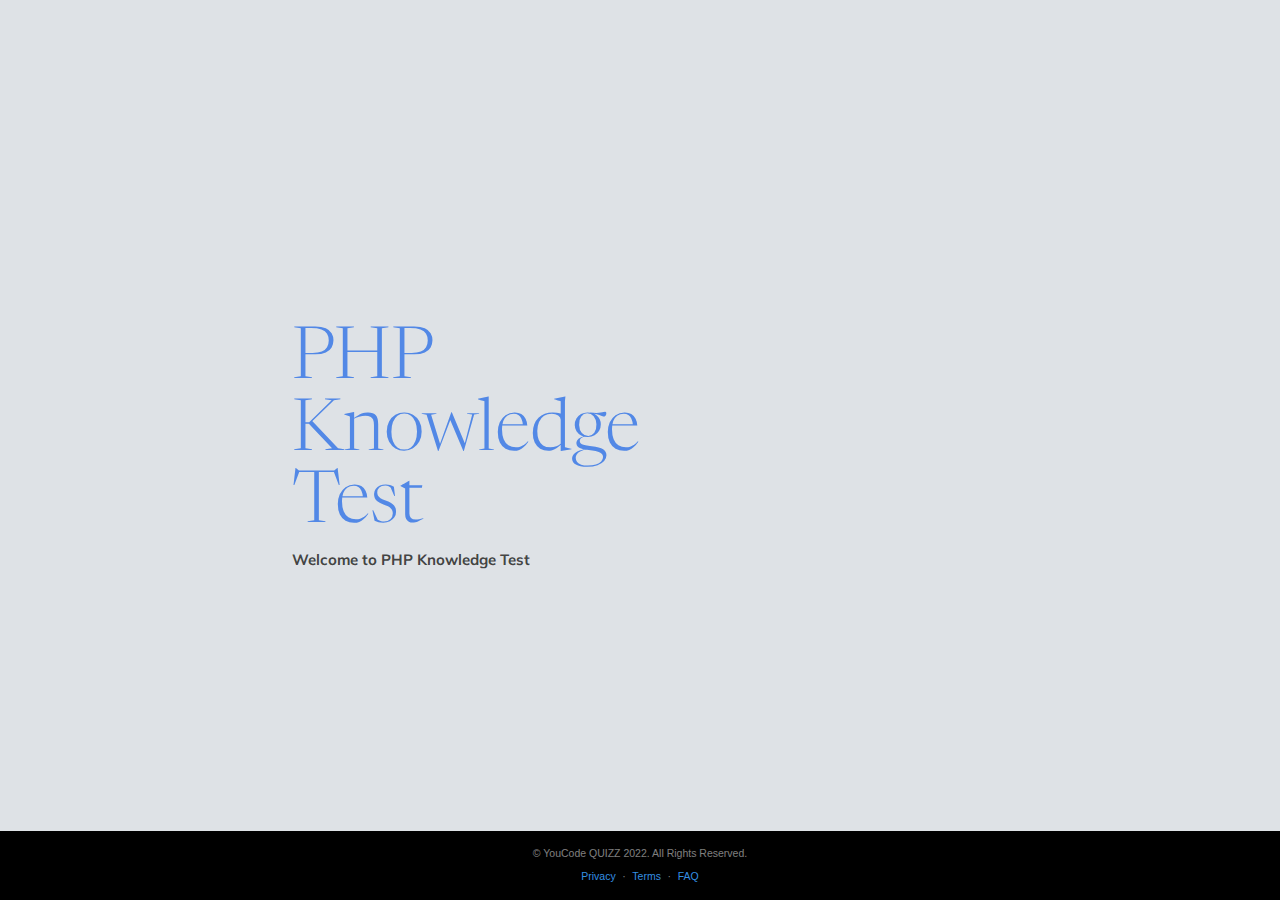
==== index.html @ 2b97332b "Starter Code" ====
<!DOCTYPE html>
<html lang="en">
    <head>
        <meta charset="utf-8" />
        <meta name="viewport" content="width=device-width, initial-scale=1, shrink-to-fit=no" />
        <meta name="description" content="" />
        <meta name="author" content="" />
        <title>PHP | TEST</title>
    <!-- ================== BEGIN core-css ================== -->
    <link href="https://fonts.googleapis.com/css2?family=Newsreader:ital,wght@0,600;1,600&amp;display=swap" rel="stylesheet" />
    <link href="https://fonts.googleapis.com/css2?family=Mulish:ital,wght@0,300;0,500;0,600;0,700;1,300;1,500;1,600;1,700&amp;display=swap" rel="stylesheet" />
    <link href="https://cdn.jsdelivr.net/npm/bootstrap@5.2.2/dist/css/bootstrap.min.css" rel="stylesheet" integrity="sha384-Zenh87qX5JnK2Jl0vWa8Ck2rdkQ2Bzep5IDxbcnCeuOxjzrPF/et3URy9Bv1WTRi" crossorigin="anonymous">
    <link href="assets/css/default/app.min.css" rel="stylesheet" />
    <link rel="stylesheet" href="https://cdn.jsdelivr.net/npm/bootstrap-icons@1.5.0/font/bootstrap-icons.css"/>
    <link href="assets/css/style.css" rel="stylesheet" />
    <!-- ================== END core-css ================== -->
  </head>
  <body id="landing-body">    
        <!--header-->
        <section id="landing-section">
            <div class="container px-5">
                <div class="row gx-5 align-items-center">
                    <div class="col-lg-6">
                        <!-- youcode text-->
                        <div class="mb-5 mb-lg-0 text-center text-lg-start">
                            <h1 class="display-2 lh-1" style="color: rgb(82, 136, 230); margin-top: 5rem;">PHP Knowledge Test</h1>
                            <p class="lead fw-bolder fs-5" style="color: rgba(40, 40, 38, 0.872);">Welcome to PHP Knowledge Test</p>
                        </div>
                    </div>
                    <div class="col-lg-6">
                    </div>
                </div>
            </div>
        </section>
        <!-- Footer-->
        <footer class="bg-black text-center py-3" id="landing-footer">
            <div class="container">
                <div class="text-white-50 small">
                    <div class="mb-2">&copy; YouCode QUIZZ 2022. All Rights Reserved.</div>
                    <a href="#" class="foot-item">Privacy</a>
                    <span class="mx-1">&middot;</span>
                    <a href="#" class="foot-item">Terms</a>
                    <span class="mx-1">&middot;</span>
                    <a href="#" class="foot-item">FAQ</a>
                </div>
            </div>
        </footer>
    </body>
    <!-- ================== BEGIN core-js ================== -->
    <!-- JavaScript Bundle with Popper -->
    <script src="https://cdn.jsdelivr.net/npm/bootstrap@5.2.2/dist/js/bootstrap.bundle.min.js" integrity="sha384-OERcA2EqjJCMA+/3y+gxIOqMEjwtxJY7qPCqsdltbNJuaOe923+mo//f6V8Qbsw3" crossorigin="anonymous"></script>
    <!-- ================== END core-js ================== -->
</html>
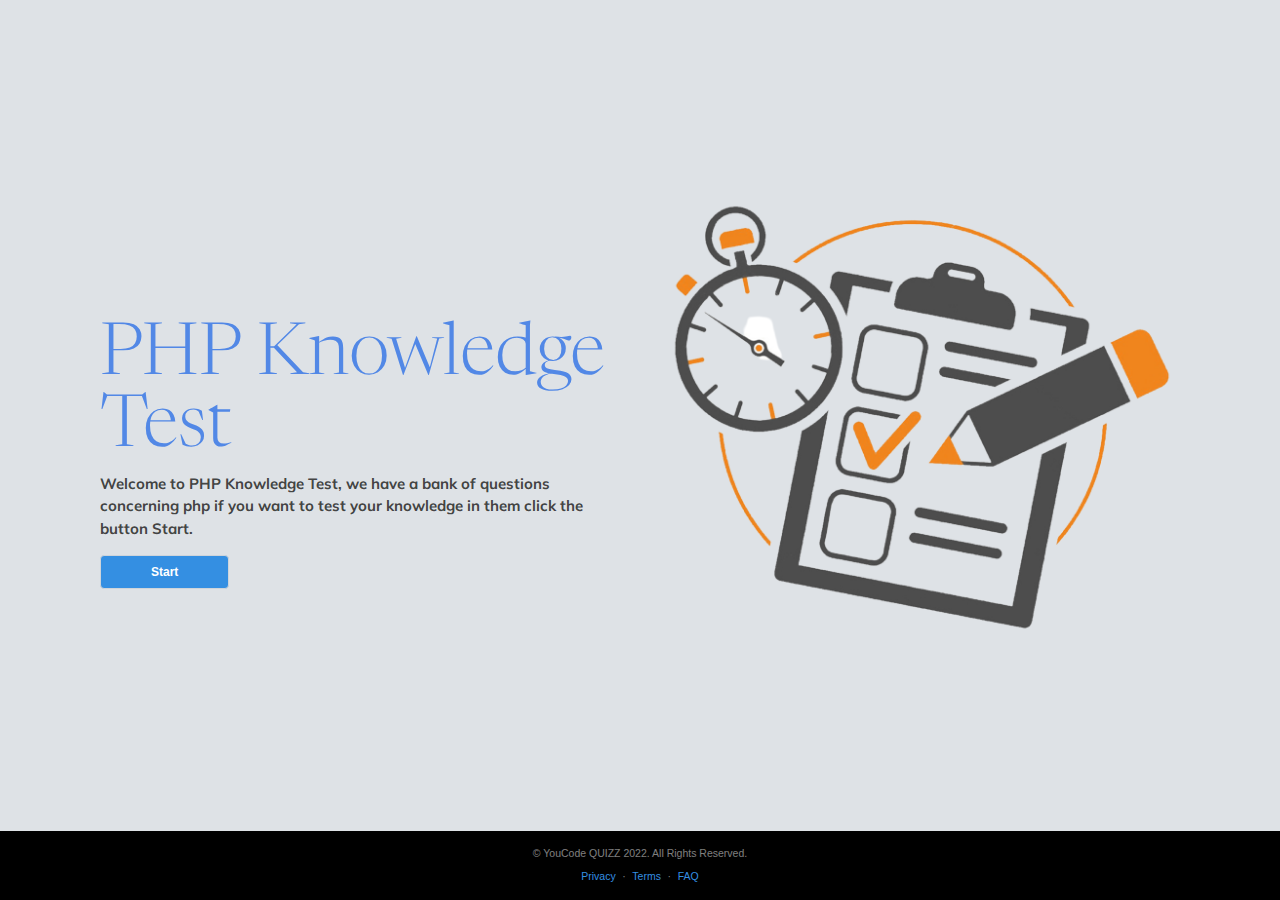
==== commit bab088c8: "index page completed" ====
--- a/index.html
+++ b/index.html
@@ -24,10 +24,14 @@
                         <!-- youcode text-->
                         <div class="mb-5 mb-lg-0 text-center text-lg-start">
                             <h1 class="display-2 lh-1" style="color: rgb(82, 136, 230); margin-top: 5rem;">PHP Knowledge Test</h1>
-                            <p class="lead fw-bolder fs-5" style="color: rgba(40, 40, 38, 0.872);">Welcome to PHP Knowledge Test</p>
+                            <p class="lead fw-bolder fs-5" style="color: rgba(40, 40, 38, 0.872);">Welcome to PHP Knowledge Test, we have a bank of questions concerning php if you want to test your knowledge in them click the button Start.</p>
+                            <button type="button" class="btn btn-primary border rounded w-25">Start</button>
                         </div>
                     </div>
                     <div class="col-lg-6">
+                        <div class="landing-img">
+                            <img class="img-fluid" src="./assets/img/test.png" alt="">
+                        </div>
                     </div>
                 </div>
             </div>
--- a/assets/css/style.css
+++ b/assets/css/style.css
@@ -27,6 +27,12 @@
   font-family: "Mulish";
 }
 
+.landing-img {
+  display: flex;
+  align-items: center;
+  justify-content: center;
+}
+
 .foot-item {
   text-decoration: none;
 }
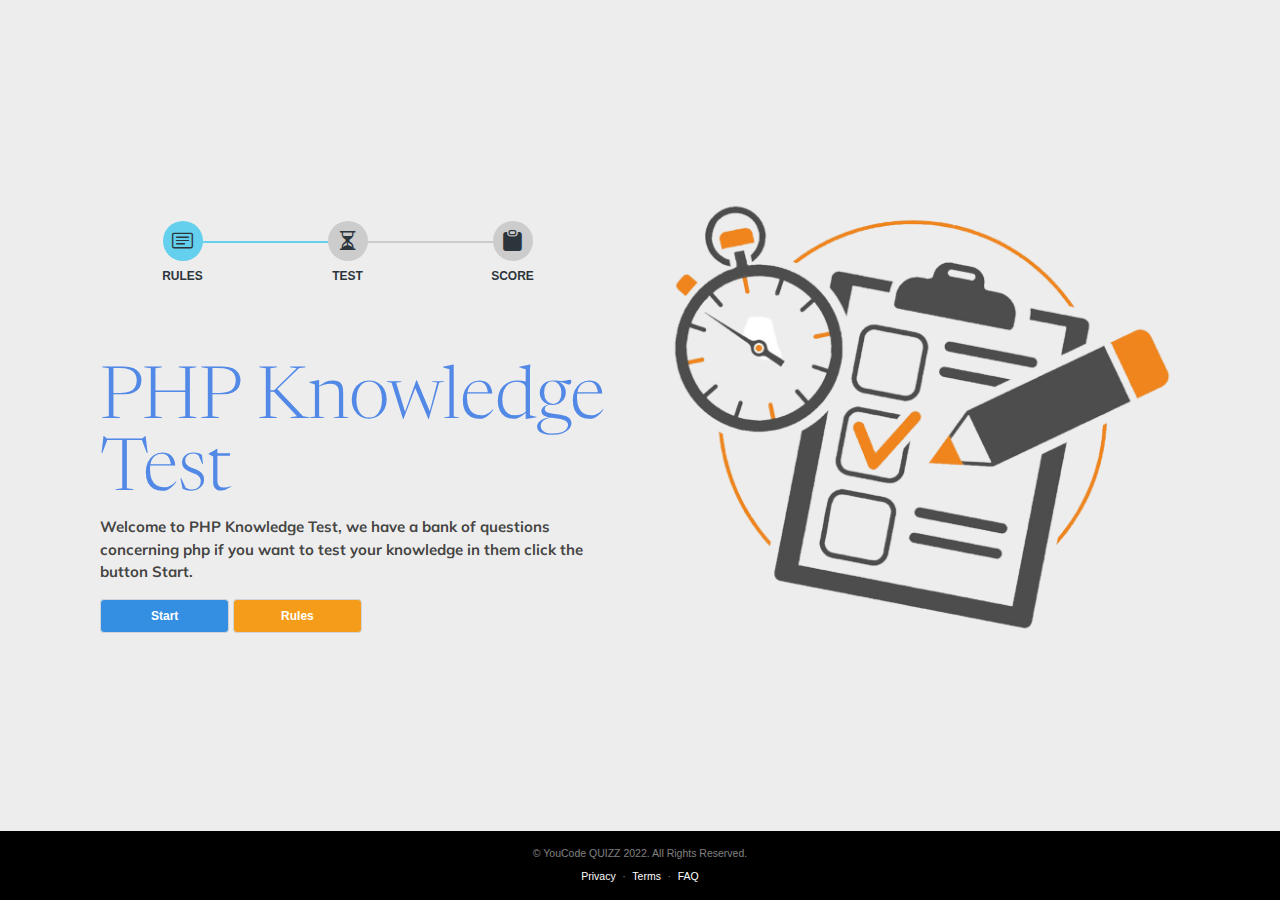
==== commit 8ebaf22c: "added a function to shuffle the questions array and added a score points and a progress bar plus the" ====
--- a/index.html
+++ b/index.html
@@ -10,9 +10,9 @@
     <link href="https://fonts.googleapis.com/css2?family=Newsreader:ital,wght@0,600;1,600&amp;display=swap" rel="stylesheet" />
     <link href="https://fonts.googleapis.com/css2?family=Mulish:ital,wght@0,300;0,500;0,600;0,700;1,300;1,500;1,600;1,700&amp;display=swap" rel="stylesheet" />
     <link href="https://cdn.jsdelivr.net/npm/bootstrap@5.2.2/dist/css/bootstrap.min.css" rel="stylesheet" integrity="sha384-Zenh87qX5JnK2Jl0vWa8Ck2rdkQ2Bzep5IDxbcnCeuOxjzrPF/et3URy9Bv1WTRi" crossorigin="anonymous">
-    <link href="assets/css/default/app.min.css" rel="stylesheet" />
+    <link href="assets/sass/default/app.min.css" rel="stylesheet" />
     <link rel="stylesheet" href="https://cdn.jsdelivr.net/npm/bootstrap-icons@1.5.0/font/bootstrap-icons.css"/>
-    <link href="assets/css/style.css" rel="stylesheet" />
+    <link href="assets/sass/style.css" rel="stylesheet" />
     <!-- ================== END core-css ================== -->
   </head>
   <body id="landing-body">    
@@ -23,9 +23,24 @@
                     <div class="col-lg-6">
                         <!-- youcode text-->
                         <div class="mb-5 mb-lg-0 text-center text-lg-start">
+                            <div class="stepper-wrapper me-4 mt-4">
+                                <div class="stepper-item completed active">
+                                  <div class="step-counter"><i class="bi bi-card-text fs-3"></i></div>
+                                  <div class="step-name">RULES</div>
+                                </div>
+                                <div class="stepper-item active">
+                                  <div class="step-counter"><i class="bi bi-hourglass-split fs-3"></i></div>
+                                  <div class="step-name">TEST</div>
+                                </div>
+                                <div class="stepper-item active">
+                                  <div class="step-counter"><i class="bi bi-clipboard-fill fs-3"></i></div>
+                                  <div class="step-name">SCORE</div>
+                                </div>
+                              </div>
                             <h1 class="display-2 lh-1" style="color: rgb(82, 136, 230); margin-top: 5rem;">PHP Knowledge Test</h1>
                             <p class="lead fw-bolder fs-5" style="color: rgba(40, 40, 38, 0.872);">Welcome to PHP Knowledge Test, we have a bank of questions concerning php if you want to test your knowledge in them click the button Start.</p>
-                            <button type="button" class="btn btn-primary border rounded w-25">Start</button>
+                            <a href="./quizz.html" class="btn btn-primary border rounded w-25">Start</a>
+                            <button class="btn btn-warning border rounded w-25" data-bs-toggle="modal" data-bs-target="#modal-rules">Rules</button>
                         </div>
                     </div>
                     <div class="col-lg-6">
@@ -49,6 +64,26 @@
                 </div>
             </div>
         </footer>
+        <!-- RULES MODAL -->
+<div class="modal fade" id="modal-rules">
+    <div class="modal-dialog">
+        <div class="modal-content" style="background-color: #f1f2f3;">
+                <div class="modal-header d-flex justify-content-center" style="background-color: #f1f2f3; border: none;"></div>
+                <h1 class="text-center fw-bold">RULES</h1>
+                <div class="modal-body" id="view-body" style="background-color: #f1f2f3;">
+                    <p>- The contestant have to answer 10 Questions in PHP.</p>
+                    <p>- Each question has a time limit of 30 seconds before passing to the next one</p>
+                    <p>- With each correct question you get points.</p>
+                    <p>- Good Luck 😁😁</p>
+                </div>
+                <div class="modal-footer" style="background-color: #f1f2f3; border: none">
+                    <button type="button" class="btn btn-primary border rounded" data-bs-dismiss="modal">
+                        OK
+                    </button>
+        </div>
+    </div>
+</div>
+</div>
     </body>
     <!-- ================== BEGIN core-js ================== -->
     <!-- JavaScript Bundle with Popper -->
--- a/assets/sass/default/app.min.css
+++ b/assets/sass/default/app.min.css
@@ -0,0 +1,45323 @@
+@charset "UTF-8"; /*!
+ * Bootstrap v5.1.3 (https://getbootstrap.com/)
+ * Copyright 2011-2021 The Bootstrap Authors
+ * Copyright 2011-2021 Twitter, Inc.
+ * Licensed under MIT (https://github.com/twbs/bootstrap/blob/main/LICENSE)
+ */
+:root {
+  --bs-default: #e9ecef;
+  --bs-primary: #348fe2;
+  --bs-secondary: #6c757d;
+  --bs-success: #00acac;
+  --bs-info: #49b6d6;
+  --bs-warning: #f59c1a;
+  --bs-danger: #ff5b57;
+  --bs-light: #f2f3f4;
+  --bs-dark: #2d353c;
+  --bs-inverse: #2d353c;
+  --bs-blue: #348fe2;
+  --bs-indigo: #8753de;
+  --bs-purple: #727cb6;
+  --bs-pink: #fb5597;
+  --bs-red: #ff5b57;
+  --bs-orange: #f59c1a;
+  --bs-yellow: #ffd900;
+  --bs-green: #32a932;
+  --bs-teal: #00acac;
+  --bs-lime: #90ca4b;
+  --bs-cyan: #49b6d6;
+  --bs-white: #ffffff;
+  --bs-gray: #6c757d;
+  --bs-gray-dark: #2d353c;
+  --bs-muted: #adb5bd;
+  --bs-black: #000000;
+  --bs-gray-100: #f8f9fa;
+  --bs-gray-200: #e9ecef;
+  --bs-gray-300: #dee2e6;
+  --bs-gray-400: #ced4da;
+  --bs-gray-500: #adb5bd;
+  --bs-gray-600: #6c757d;
+  --bs-gray-700: #495057;
+  --bs-gray-800: #2d353c;
+  --bs-gray-900: #20252a;
+  --bs-default-rgb: 233, 236, 239;
+  --bs-primary-rgb: 52, 143, 226;
+  --bs-secondary-rgb: 108, 117, 125;
+  --bs-success-rgb: 0, 172, 172;
+  --bs-info-rgb: 73, 182, 214;
+  --bs-warning-rgb: 245, 156, 26;
+  --bs-danger-rgb: 255, 91, 87;
+  --bs-light-rgb: 242, 243, 244;
+  --bs-dark-rgb: 45, 53, 60;
+  --bs-inverse-rgb: 45, 53, 60;
+  --bs-blue-rgb: 52, 143, 226;
+  --bs-indigo-rgb: 135, 83, 222;
+  --bs-purple-rgb: 114, 124, 182;
+  --bs-pink-rgb: 251, 85, 151;
+  --bs-red-rgb: 255, 91, 87;
+  --bs-orange-rgb: 245, 156, 26;
+  --bs-yellow-rgb: 255, 217, 0;
+  --bs-green-rgb: 50, 169, 50;
+  --bs-teal-rgb: 0, 172, 172;
+  --bs-lime-rgb: 144, 202, 75;
+  --bs-cyan-rgb: 73, 182, 214;
+  --bs-white-rgb: 255, 255, 255;
+  --bs-gray-rgb: 108, 117, 125;
+  --bs-gray-dark-rgb: 45, 53, 60;
+  --bs-muted-rgb: 173, 181, 189;
+  --bs-black-rgb: 0, 0, 0;
+  --bs-gray-100-rgb: 248, 249, 250;
+  --bs-gray-200-rgb: 233, 236, 239;
+  --bs-gray-300-rgb: 222, 226, 230;
+  --bs-gray-400-rgb: 206, 212, 218;
+  --bs-gray-500-rgb: 173, 181, 189;
+  --bs-gray-600-rgb: 108, 117, 125;
+  --bs-gray-700-rgb: 73, 80, 87;
+  --bs-gray-800-rgb: 45, 53, 60;
+  --bs-gray-900-rgb: 32, 37, 42;
+  --bs-white-rgb: 255, 255, 255;
+  --bs-black-rgb: 0, 0, 0;
+  --bs-body-color-rgb: 45, 53, 60;
+  --bs-body-bg-rgb: 222, 226, 230;
+  --bs-font-sans-serif: system-ui, -apple-system, "Segoe UI", Roboto,
+    "Helvetica Neue", Arial, "Noto Sans", "Liberation Sans", sans-serif,
+    "Apple Color Emoji", "Segoe UI Emoji", "Segoe UI Symbol", "Noto Color Emoji";
+  --bs-font-monospace: SFMono-Regular, Menlo, Monaco, Consolas,
+    "Liberation Mono", "Courier New", monospace;
+  --bs-gradient: linear-gradient(
+    180deg,
+    rgba(255, 255, 255, 0.15),
+    rgba(255, 255, 255, 0)
+  );
+  --bs-body-font-family: Open Sans, sans-serif;
+  --bs-body-font-size: 0.75rem;
+  --bs-body-font-weight: 400;
+  --bs-body-line-height: 1.5;
+  --bs-body-color: #2d353c;
+  --bs-body-bg: #dee2e6;
+}
+*,
+::after,
+::before {
+  box-sizing: border-box;
+}
+@media (prefers-reduced-motion: no-preference) {
+  :root {
+    scroll-behavior: smooth;
+  }
+}
+body {
+  margin: 0;
+  font-family: var(--bs-body-font-family);
+  font-size: var(--bs-body-font-size);
+  font-weight: var(--bs-body-font-weight);
+  line-height: var(--bs-body-line-height);
+  color: var(--bs-body-color);
+  text-align: var(--bs-body-text-align);
+  background-color: var(--bs-body-bg);
+  -webkit-text-size-adjust: 100%;
+  -webkit-tap-highlight-color: transparent;
+}
+hr {
+  margin: 0.9375rem 0;
+  color: #adb5bd;
+  background-color: currentColor;
+  border: 0;
+  opacity: 0.4;
+}
+hr:not([size]) {
+  height: 1px;
+}
+.h1,
+.h2,
+.h3,
+.h4,
+.h5,
+.h6,
+h1,
+h2,
+h3,
+h4,
+h5,
+h6 {
+  margin-top: 0;
+  margin-bottom: 0.46875rem;
+  font-weight: 600;
+  line-height: 1.2;
+}
+.h1,
+h1 {
+  font-size: calc(1.3125rem + 0.75vw);
+}
+@media (min-width: 1200px) {
+  .h1,
+  h1 {
+    font-size: 1.875rem;
+  }
+}
+.h2,
+h2 {
+  font-size: calc(1.275rem + 0.3vw);
+}
+@media (min-width: 1200px) {
+  .h2,
+  h2 {
+    font-size: 1.5rem;
+  }
+}
+.h3,
+h3 {
+  font-size: calc(1.25625rem + 0.075vw);
+}
+@media (min-width: 1200px) {
+  .h3,
+  h3 {
+    font-size: 1.3125rem;
+  }
+}
+.h4,
+h4 {
+  font-size: 1.125rem;
+}
+.h5,
+h5 {
+  font-size: 0.9375rem;
+}
+.h6,
+h6 {
+  font-size: 0.75rem;
+}
+p {
+  margin-top: 0;
+  margin-bottom: 0.9375rem;
+}
+abbr[data-bs-original-title],
+abbr[title] {
+  -webkit-text-decoration: underline dotted;
+  text-decoration: underline dotted;
+  cursor: help;
+  -webkit-text-decoration-skip-ink: none;
+  text-decoration-skip-ink: none;
+}
+address {
+  margin-bottom: 1rem;
+  font-style: normal;
+  line-height: inherit;
+}
+ol,
+ul {
+  padding-left: 2rem;
+}
+dl,
+ol,
+ul {
+  margin-top: 0;
+  margin-bottom: 1rem;
+}
+ol ol,
+ol ul,
+ul ol,
+ul ul {
+  margin-bottom: 0;
+}
+dt {
+  font-weight: 600;
+}
+dd {
+  margin-bottom: 0.5rem;
+  margin-left: 0;
+}
+blockquote {
+  margin: 0 0 1rem;
+}
+b,
+strong {
+  font-weight: 700;
+}
+.small,
+small {
+  font-size: 0.875em;
+}
+.mark,
+mark {
+  padding: 0.2em;
+  background-color: #fcf8e3;
+}
+sub,
+sup {
+  position: relative;
+  font-size: 0.75em;
+  line-height: 0;
+  vertical-align: baseline;
+}
+sub {
+  bottom: -0.25em;
+}
+sup {
+  top: -0.5em;
+}
+a {
+  color: #348fe2;
+  text-decoration: underline;
+}
+a:hover {
+  color: #2a72b5;
+}
+a:not([href]):not([class]),
+a:not([href]):not([class]):hover {
+  color: inherit;
+  text-decoration: none;
+}
+code,
+kbd,
+pre,
+samp {
+  font-family: var(--bs-font-monospace);
+  font-size: 1em;
+  direction: ltr;
+  unicode-bidi: bidi-override;
+}
+pre {
+  display: block;
+  margin-top: 0;
+  margin-bottom: 1rem;
+  overflow: auto;
+  font-size: 90%;
+}
+pre code {
+  font-size: inherit;
+  color: inherit;
+  word-break: normal;
+}
+code {
+  font-size: 90%;
+  color: #f90a69;
+  word-wrap: break-word;
+}
+a > code {
+  color: inherit;
+}
+kbd {
+  padding: 0.2rem 0.4rem;
+  font-size: 90%;
+  color: #fff;
+  background-color: #20252a;
+  border-radius: 3px;
+}
+kbd kbd {
+  padding: 0;
+  font-size: 1em;
+  font-weight: 600;
+}
+figure {
+  margin: 0 0 1rem;
+}
+img,
+svg {
+  vertical-align: middle;
+}
+table {
+  caption-side: bottom;
+  border-collapse: collapse;
+}
+caption {
+  padding-top: 0.5rem;
+  padding-bottom: 0.5rem;
+  color: #adb5bd;
+  text-align: left;
+}
+th {
+  text-align: inherit;
+  text-align: -webkit-match-parent;
+}
+tbody,
+td,
+tfoot,
+th,
+thead,
+tr {
+  border-color: inherit;
+  border-style: solid;
+  border-width: 0;
+}
+label {
+  display: inline-block;
+}
+button {
+  border-radius: 0;
+}
+button:focus:not(:focus-visible) {
+  outline: 0;
+}
+button,
+input,
+optgroup,
+select,
+textarea {
+  margin: 0;
+  font-family: inherit;
+  font-size: inherit;
+  line-height: inherit;
+}
+button,
+select {
+  text-transform: none;
+}
+[role="button"] {
+  cursor: pointer;
+}
+select {
+  word-wrap: normal;
+}
+select:disabled {
+  opacity: 1;
+}
+[list]::-webkit-calendar-picker-indicator {
+  display: none;
+}
+[type="button"],
+[type="reset"],
+[type="submit"],
+button {
+  -webkit-appearance: button;
+}
+[type="button"]:not(:disabled),
+[type="reset"]:not(:disabled),
+[type="submit"]:not(:disabled),
+button:not(:disabled) {
+  cursor: pointer;
+}
+::-moz-focus-inner {
+  padding: 0;
+  border-style: none;
+}
+textarea {
+  resize: vertical;
+}
+fieldset {
+  min-width: 0;
+  padding: 0;
+  margin: 0;
+  border: 0;
+}
+legend {
+  float: left;
+  width: 100%;
+  padding: 0;
+  margin-bottom: 0.5rem;
+  font-size: calc(1.275rem + 0.3vw);
+  line-height: inherit;
+}
+@media (min-width: 1200px) {
+  legend {
+    font-size: 1.5rem;
+  }
+}
+legend + * {
+  clear: left;
+}
+::-webkit-datetime-edit-day-field,
+::-webkit-datetime-edit-fields-wrapper,
+::-webkit-datetime-edit-hour-field,
+::-webkit-datetime-edit-minute,
+::-webkit-datetime-edit-month-field,
+::-webkit-datetime-edit-text,
+::-webkit-datetime-edit-year-field {
+  padding: 0;
+}
+::-webkit-inner-spin-button {
+  height: auto;
+}
+[type="search"] {
+  outline-offset: -2px;
+  -webkit-appearance: textfield;
+}
+::-webkit-search-decoration {
+  -webkit-appearance: none;
+}
+::-webkit-color-swatch-wrapper {
+  padding: 0;
+}
+::-webkit-file-upload-button {
+  font: inherit;
+}
+::file-selector-button {
+  font: inherit;
+}
+::-webkit-file-upload-button {
+  font: inherit;
+  -webkit-appearance: button;
+}
+output {
+  display: inline-block;
+}
+iframe {
+  border: 0;
+}
+summary {
+  display: list-item;
+  cursor: pointer;
+}
+progress {
+  vertical-align: baseline;
+}
+[hidden] {
+  display: none !important;
+}
+.lead {
+  font-size: 0.9375rem;
+  font-weight: 300;
+}
+.display-1 {
+  font-size: calc(1.625rem + 4.5vw);
+  font-weight: 300;
+  line-height: 1.2;
+}
+@media (min-width: 1200px) {
+  .display-1 {
+    font-size: 5rem;
+  }
+}
+.display-2 {
+  font-size: calc(1.575rem + 3.9vw);
+  font-weight: 300;
+  line-height: 1.2;
+}
+@media (min-width: 1200px) {
+  .display-2 {
+    font-size: 4.5rem;
+  }
+}
+.display-3 {
+  font-size: calc(1.525rem + 3.3vw);
+  font-weight: 300;
+  line-height: 1.2;
+}
+@media (min-width: 1200px) {
+  .display-3 {
+    font-size: 4rem;
+  }
+}
+.display-4 {
+  font-size: calc(1.475rem + 2.7vw);
+  font-weight: 300;
+  line-height: 1.2;
+}
+@media (min-width: 1200px) {
+  .display-4 {
+    font-size: 3.5rem;
+  }
+}
+.display-5 {
+  font-size: calc(1.425rem + 2.1vw);
+  font-weight: 300;
+  line-height: 1.2;
+}
+@media (min-width: 1200px) {
+  .display-5 {
+    font-size: 3rem;
+  }
+}
+.display-6 {
+  font-size: calc(1.375rem + 1.5vw);
+  font-weight: 300;
+  line-height: 1.2;
+}
+@media (min-width: 1200px) {
+  .display-6 {
+    font-size: 2.5rem;
+  }
+}
+.list-unstyled {
+  padding-left: 0;
+  list-style: none;
+}
+.list-inline {
+  padding-left: 0;
+  list-style: none;
+}
+.list-inline-item {
+  display: inline-block;
+}
+.list-inline-item:not(:last-child) {
+  margin-right: 0.5rem;
+}
+.initialism {
+  font-size: 0.875em;
+  text-transform: uppercase;
+}
+.blockquote {
+  margin-bottom: 0.9375rem;
+  font-size: 0.9375rem;
+}
+.blockquote > :last-child {
+  margin-bottom: 0;
+}
+.blockquote-footer {
+  margin-top: -0.9375rem;
+  margin-bottom: 0.9375rem;
+  font-size: 0.875em;
+  color: #6c757d;
+}
+.blockquote-footer::before {
+  content: "— ";
+}
+.img-fluid {
+  max-width: 100%;
+  height: auto;
+}
+.img-thumbnail {
+  padding: 0.25rem;
+  background-color: #dee2e6;
+  border: 1px solid #dee2e6;
+  border-radius: 4px;
+  max-width: 100%;
+  height: auto;
+}
+.figure {
+  display: inline-block;
+}
+.figure-img {
+  margin-bottom: 0.46875rem;
+  line-height: 1;
+}
+.figure-caption {
+  font-size: 0.875em;
+  color: #6c757d;
+}
+.container,
+.container-fluid,
+.container-lg,
+.container-md,
+.container-sm,
+.container-xl {
+  width: 100%;
+  padding-right: var(--bs-gutter-x, 10px);
+  padding-left: var(--bs-gutter-x, 10px);
+  margin-right: auto;
+  margin-left: auto;
+}
+@media (min-width: 576px) {
+  .container,
+  .container-sm {
+    max-width: 540px;
+  }
+}
+@media (min-width: 768px) {
+  .container,
+  .container-md,
+  .container-sm {
+    max-width: 750px;
+  }
+}
+@media (min-width: 992px) {
+  .container,
+  .container-lg,
+  .container-md,
+  .container-sm {
+    max-width: 960px;
+  }
+}
+@media (min-width: 1200px) {
+  .container,
+  .container-lg,
+  .container-md,
+  .container-sm,
+  .container-xl {
+    max-width: 1170px;
+  }
+}
+.row {
+  --bs-gutter-x: 20px;
+  --bs-gutter-y: 0;
+  display: flex;
+  flex-wrap: wrap;
+  margin-top: calc(-1 * var(--bs-gutter-y));
+  margin-right: calc(-0.5 * var(--bs-gutter-x));
+  margin-left: calc(-0.5 * var(--bs-gutter-x));
+}
+.row > * {
+  flex-shrink: 0;
+  width: 100%;
+  max-width: 100%;
+  padding-right: calc(var(--bs-gutter-x) * 0.5);
+  padding-left: calc(var(--bs-gutter-x) * 0.5);
+  margin-top: var(--bs-gutter-y);
+}
+.col {
+  flex: 1 0 0%;
+}
+.row-cols-auto > * {
+  flex: 0 0 auto;
+  width: auto;
+}
+.row-cols-1 > * {
+  flex: 0 0 auto;
+  width: 100%;
+}
+.row-cols-2 > * {
+  flex: 0 0 auto;
+  width: 50%;
+}
+.row-cols-3 > * {
+  flex: 0 0 auto;
+  width: 33.3333333333%;
+}
+.row-cols-4 > * {
+  flex: 0 0 auto;
+  width: 25%;
+}
+.row-cols-5 > * {
+  flex: 0 0 auto;
+  width: 20%;
+}
+.row-cols-6 > * {
+  flex: 0 0 auto;
+  width: 16.6666666667%;
+}
+.col-auto {
+  flex: 0 0 auto;
+  width: auto;
+}
+.col-1 {
+  flex: 0 0 auto;
+  width: 8.33333333%;
+}
+.col-2 {
+  flex: 0 0 auto;
+  width: 16.66666667%;
+}
+.col-3 {
+  flex: 0 0 auto;
+  width: 25%;
+}
+.col-4 {
+  flex: 0 0 auto;
+  width: 33.33333333%;
+}
+.col-5 {
+  flex: 0 0 auto;
+  width: 41.66666667%;
+}
+.col-6 {
+  flex: 0 0 auto;
+  width: 50%;
+}
+.col-7 {
+  flex: 0 0 auto;
+  width: 58.33333333%;
+}
+.col-8 {
+  flex: 0 0 auto;
+  width: 66.66666667%;
+}
+.col-9 {
+  flex: 0 0 auto;
+  width: 75%;
+}
+.col-10 {
+  flex: 0 0 auto;
+  width: 83.33333333%;
+}
+.col-11 {
+  flex: 0 0 auto;
+  width: 91.66666667%;
+}
+.col-12 {
+  flex: 0 0 auto;
+  width: 100%;
+}
+.offset-1 {
+  margin-left: 8.33333333%;
+}
+.offset-2 {
+  margin-left: 16.66666667%;
+}
+.offset-3 {
+  margin-left: 25%;
+}
+.offset-4 {
+  margin-left: 33.33333333%;
+}
+.offset-5 {
+  margin-left: 41.66666667%;
+}
+.offset-6 {
+  margin-left: 50%;
+}
+.offset-7 {
+  margin-left: 58.33333333%;
+}
+.offset-8 {
+  margin-left: 66.66666667%;
+}
+.offset-9 {
+  margin-left: 75%;
+}
+.offset-10 {
+  margin-left: 83.33333333%;
+}
+.offset-11 {
+  margin-left: 91.66666667%;
+}
+.g-0,
+.gx-0 {
+  --bs-gutter-x: 0;
+}
+.g-0,
+.gy-0 {
+  --bs-gutter-y: 0;
+}
+.g-1,
+.gx-1 {
+  --bs-gutter-x: 0.234375rem;
+}
+.g-1,
+.gy-1 {
+  --bs-gutter-y: 0.234375rem;
+}
+.g-2,
+.gx-2 {
+  --bs-gutter-x: 0.46875rem;
+}
+.g-2,
+.gy-2 {
+  --bs-gutter-y: 0.46875rem;
+}
+.g-3,
+.gx-3 {
+  --bs-gutter-x: 0.9375rem;
+}
+.g-3,
+.gy-3 {
+  --bs-gutter-y: 0.9375rem;
+}
+.g-4,
+.gx-4 {
+  --bs-gutter-x: 1.40625rem;
+}
+.g-4,
+.gy-4 {
+  --bs-gutter-y: 1.40625rem;
+}
+.g-5,
+.gx-5 {
+  --bs-gutter-x: 2.8125rem;
+}
+.g-5,
+.gy-5 {
+  --bs-gutter-y: 2.8125rem;
+}
+@media (min-width: 576px) {
+  .col-sm {
+    flex: 1 0 0%;
+  }
+  .row-cols-sm-auto > * {
+    flex: 0 0 auto;
+    width: auto;
+  }
+  .row-cols-sm-1 > * {
+    flex: 0 0 auto;
+    width: 100%;
+  }
+  .row-cols-sm-2 > * {
+    flex: 0 0 auto;
+    width: 50%;
+  }
+  .row-cols-sm-3 > * {
+    flex: 0 0 auto;
+    width: 33.3333333333%;
+  }
+  .row-cols-sm-4 > * {
+    flex: 0 0 auto;
+    width: 25%;
+  }
+  .row-cols-sm-5 > * {
+    flex: 0 0 auto;
+    width: 20%;
+  }
+  .row-cols-sm-6 > * {
+    flex: 0 0 auto;
+    width: 16.6666666667%;
+  }
+  .col-sm-auto {
+    flex: 0 0 auto;
+    width: auto;
+  }
+  .col-sm-1 {
+    flex: 0 0 auto;
+    width: 8.33333333%;
+  }
+  .col-sm-2 {
+    flex: 0 0 auto;
+    width: 16.66666667%;
+  }
+  .col-sm-3 {
+    flex: 0 0 auto;
+    width: 25%;
+  }
+  .col-sm-4 {
+    flex: 0 0 auto;
+    width: 33.33333333%;
+  }
+  .col-sm-5 {
+    flex: 0 0 auto;
+    width: 41.66666667%;
+  }
+  .col-sm-6 {
+    flex: 0 0 auto;
+    width: 50%;
+  }
+  .col-sm-7 {
+    flex: 0 0 auto;
+    width: 58.33333333%;
+  }
+  .col-sm-8 {
+    flex: 0 0 auto;
+    width: 66.66666667%;
+  }
+  .col-sm-9 {
+    flex: 0 0 auto;
+    width: 75%;
+  }
+  .col-sm-10 {
+    flex: 0 0 auto;
+    width: 83.33333333%;
+  }
+  .col-sm-11 {
+    flex: 0 0 auto;
+    width: 91.66666667%;
+  }
+  .col-sm-12 {
+    flex: 0 0 auto;
+    width: 100%;
+  }
+  .offset-sm-0 {
+    margin-left: 0;
+  }
+  .offset-sm-1 {
+    margin-left: 8.33333333%;
+  }
+  .offset-sm-2 {
+    margin-left: 16.66666667%;
+  }
+  .offset-sm-3 {
+    margin-left: 25%;
+  }
+  .offset-sm-4 {
+    margin-left: 33.33333333%;
+  }
+  .offset-sm-5 {
+    margin-left: 41.66666667%;
+  }
+  .offset-sm-6 {
+    margin-left: 50%;
+  }
+  .offset-sm-7 {
+    margin-left: 58.33333333%;
+  }
+  .offset-sm-8 {
+    margin-left: 66.66666667%;
+  }
+  .offset-sm-9 {
+    margin-left: 75%;
+  }
+  .offset-sm-10 {
+    margin-left: 83.33333333%;
+  }
+  .offset-sm-11 {
+    margin-left: 91.66666667%;
+  }
+  .g-sm-0,
+  .gx-sm-0 {
+    --bs-gutter-x: 0;
+  }
+  .g-sm-0,
+  .gy-sm-0 {
+    --bs-gutter-y: 0;
+  }
+  .g-sm-1,
+  .gx-sm-1 {
+    --bs-gutter-x: 0.234375rem;
+  }
+  .g-sm-1,
+  .gy-sm-1 {
+    --bs-gutter-y: 0.234375rem;
+  }
+  .g-sm-2,
+  .gx-sm-2 {
+    --bs-gutter-x: 0.46875rem;
+  }
+  .g-sm-2,
+  .gy-sm-2 {
+    --bs-gutter-y: 0.46875rem;
+  }
+  .g-sm-3,
+  .gx-sm-3 {
+    --bs-gutter-x: 0.9375rem;
+  }
+  .g-sm-3,
+  .gy-sm-3 {
+    --bs-gutter-y: 0.9375rem;
+  }
+  .g-sm-4,
+  .gx-sm-4 {
+    --bs-gutter-x: 1.40625rem;
+  }
+  .g-sm-4,
+  .gy-sm-4 {
+    --bs-gutter-y: 1.40625rem;
+  }
+  .g-sm-5,
+  .gx-sm-5 {
+    --bs-gutter-x: 2.8125rem;
+  }
+  .g-sm-5,
+  .gy-sm-5 {
+    --bs-gutter-y: 2.8125rem;
+  }
+}
+@media (min-width: 768px) {
+  .col-md {
+    flex: 1 0 0%;
+  }
+  .row-cols-md-auto > * {
+    flex: 0 0 auto;
+    width: auto;
+  }
+  .row-cols-md-1 > * {
+    flex: 0 0 auto;
+    width: 100%;
+  }
+  .row-cols-md-2 > * {
+    flex: 0 0 auto;
+    width: 50%;
+  }
+  .row-cols-md-3 > * {
+    flex: 0 0 auto;
+    width: 33.3333333333%;
+  }
+  .row-cols-md-4 > * {
+    flex: 0 0 auto;
+    width: 25%;
+  }
+  .row-cols-md-5 > * {
+    flex: 0 0 auto;
+    width: 20%;
+  }
+  .row-cols-md-6 > * {
+    flex: 0 0 auto;
+    width: 16.6666666667%;
+  }
+  .col-md-auto {
+    flex: 0 0 auto;
+    width: auto;
+  }
+  .col-md-1 {
+    flex: 0 0 auto;
+    width: 8.33333333%;
+  }
+  .col-md-2 {
+    flex: 0 0 auto;
+    width: 16.66666667%;
+  }
+  .col-md-3 {
+    flex: 0 0 auto;
+    width: 25%;
+  }
+  .col-md-4 {
+    flex: 0 0 auto;
+    width: 33.33333333%;
+  }
+  .col-md-5 {
+    flex: 0 0 auto;
+    width: 41.66666667%;
+  }
+  .col-md-6 {
+    flex: 0 0 auto;
+    width: 50%;
+  }
+  .col-md-7 {
+    flex: 0 0 auto;
+    width: 58.33333333%;
+  }
+  .col-md-8 {
+    flex: 0 0 auto;
+    width: 66.66666667%;
+  }
+  .col-md-9 {
+    flex: 0 0 auto;
+    width: 75%;
+  }
+  .col-md-10 {
+    flex: 0 0 auto;
+    width: 83.33333333%;
+  }
+  .col-md-11 {
+    flex: 0 0 auto;
+    width: 91.66666667%;
+  }
+  .col-md-12 {
+    flex: 0 0 auto;
+    width: 100%;
+  }
+  .offset-md-0 {
+    margin-left: 0;
+  }
+  .offset-md-1 {
+    margin-left: 8.33333333%;
+  }
+  .offset-md-2 {
+    margin-left: 16.66666667%;
+  }
+  .offset-md-3 {
+    margin-left: 25%;
+  }
+  .offset-md-4 {
+    margin-left: 33.33333333%;
+  }
+  .offset-md-5 {
+    margin-left: 41.66666667%;
+  }
+  .offset-md-6 {
+    margin-left: 50%;
+  }
+  .offset-md-7 {
+    margin-left: 58.33333333%;
+  }
+  .offset-md-8 {
+    margin-left: 66.66666667%;
+  }
+  .offset-md-9 {
+    margin-left: 75%;
+  }
+  .offset-md-10 {
+    margin-left: 83.33333333%;
+  }
+  .offset-md-11 {
+    margin-left: 91.66666667%;
+  }
+  .g-md-0,
+  .gx-md-0 {
+    --bs-gutter-x: 0;
+  }
+  .g-md-0,
+  .gy-md-0 {
+    --bs-gutter-y: 0;
+  }
+  .g-md-1,
+  .gx-md-1 {
+    --bs-gutter-x: 0.234375rem;
+  }
+  .g-md-1,
+  .gy-md-1 {
+    --bs-gutter-y: 0.234375rem;
+  }
+  .g-md-2,
+  .gx-md-2 {
+    --bs-gutter-x: 0.46875rem;
+  }
+  .g-md-2,
+  .gy-md-2 {
+    --bs-gutter-y: 0.46875rem;
+  }
+  .g-md-3,
+  .gx-md-3 {
+    --bs-gutter-x: 0.9375rem;
+  }
+  .g-md-3,
+  .gy-md-3 {
+    --bs-gutter-y: 0.9375rem;
+  }
+  .g-md-4,
+  .gx-md-4 {
+    --bs-gutter-x: 1.40625rem;
+  }
+  .g-md-4,
+  .gy-md-4 {
+    --bs-gutter-y: 1.40625rem;
+  }
+  .g-md-5,
+  .gx-md-5 {
+    --bs-gutter-x: 2.8125rem;
+  }
+  .g-md-5,
+  .gy-md-5 {
+    --bs-gutter-y: 2.8125rem;
+  }
+}
+@media (min-width: 992px) {
+  .col-lg {
+    flex: 1 0 0%;
+  }
+  .row-cols-lg-auto > * {
+    flex: 0 0 auto;
+    width: auto;
+  }
+  .row-cols-lg-1 > * {
+    flex: 0 0 auto;
+    width: 100%;
+  }
+  .row-cols-lg-2 > * {
+    flex: 0 0 auto;
+    width: 50%;
+  }
+  .row-cols-lg-3 > * {
+    flex: 0 0 auto;
+    width: 33.3333333333%;
+  }
+  .row-cols-lg-4 > * {
+    flex: 0 0 auto;
+    width: 25%;
+  }
+  .row-cols-lg-5 > * {
+    flex: 0 0 auto;
+    width: 20%;
+  }
+  .row-cols-lg-6 > * {
+    flex: 0 0 auto;
+    width: 16.6666666667%;
+  }
+  .col-lg-auto {
+    flex: 0 0 auto;
+    width: auto;
+  }
+  .col-lg-1 {
+    flex: 0 0 auto;
+    width: 8.33333333%;
+  }
+  .col-lg-2 {
+    flex: 0 0 auto;
+    width: 16.66666667%;
+  }
+  .col-lg-3 {
+    flex: 0 0 auto;
+    width: 25%;
+  }
+  .col-lg-4 {
+    flex: 0 0 auto;
+    width: 33.33333333%;
+  }
+  .col-lg-5 {
+    flex: 0 0 auto;
+    width: 41.66666667%;
+  }
+  .col-lg-6 {
+    flex: 0 0 auto;
+    width: 50%;
+  }
+  .col-lg-7 {
+    flex: 0 0 auto;
+    width: 58.33333333%;
+  }
+  .col-lg-8 {
+    flex: 0 0 auto;
+    width: 66.66666667%;
+  }
+  .col-lg-9 {
+    flex: 0 0 auto;
+    width: 75%;
+  }
+  .col-lg-10 {
+    flex: 0 0 auto;
+    width: 83.33333333%;
+  }
+  .col-lg-11 {
+    flex: 0 0 auto;
+    width: 91.66666667%;
+  }
+  .col-lg-12 {
+    flex: 0 0 auto;
+    width: 100%;
+  }
+  .offset-lg-0 {
+    margin-left: 0;
+  }
+  .offset-lg-1 {
+    margin-left: 8.33333333%;
+  }
+  .offset-lg-2 {
+    margin-left: 16.66666667%;
+  }
+  .offset-lg-3 {
+    margin-left: 25%;
+  }
+  .offset-lg-4 {
+    margin-left: 33.33333333%;
+  }
+  .offset-lg-5 {
+    margin-left: 41.66666667%;
+  }
+  .offset-lg-6 {
+    margin-left: 50%;
+  }
+  .offset-lg-7 {
+    margin-left: 58.33333333%;
+  }
+  .offset-lg-8 {
+    margin-left: 66.66666667%;
+  }
+  .offset-lg-9 {
+    margin-left: 75%;
+  }
+  .offset-lg-10 {
+    margin-left: 83.33333333%;
+  }
+  .offset-lg-11 {
+    margin-left: 91.66666667%;
+  }
+  .g-lg-0,
+  .gx-lg-0 {
+    --bs-gutter-x: 0;
+  }
+  .g-lg-0,
+  .gy-lg-0 {
+    --bs-gutter-y: 0;
+  }
+  .g-lg-1,
+  .gx-lg-1 {
+    --bs-gutter-x: 0.234375rem;
+  }
+  .g-lg-1,
+  .gy-lg-1 {
+    --bs-gutter-y: 0.234375rem;
+  }
+  .g-lg-2,
+  .gx-lg-2 {
+    --bs-gutter-x: 0.46875rem;
+  }
+  .g-lg-2,
+  .gy-lg-2 {
+    --bs-gutter-y: 0.46875rem;
+  }
+  .g-lg-3,
+  .gx-lg-3 {
+    --bs-gutter-x: 0.9375rem;
+  }
+  .g-lg-3,
+  .gy-lg-3 {
+    --bs-gutter-y: 0.9375rem;
+  }
+  .g-lg-4,
+  .gx-lg-4 {
+    --bs-gutter-x: 1.40625rem;
+  }
+  .g-lg-4,
+  .gy-lg-4 {
+    --bs-gutter-y: 1.40625rem;
+  }
+  .g-lg-5,
+  .gx-lg-5 {
+    --bs-gutter-x: 2.8125rem;
+  }
+  .g-lg-5,
+  .gy-lg-5 {
+    --bs-gutter-y: 2.8125rem;
+  }
+}
+@media (min-width: 1200px) {
+  .col-xl {
+    flex: 1 0 0%;
+  }
+  .row-cols-xl-auto > * {
+    flex: 0 0 auto;
+    width: auto;
+  }
+  .row-cols-xl-1 > * {
+    flex: 0 0 auto;
+    width: 100%;
+  }
+  .row-cols-xl-2 > * {
+    flex: 0 0 auto;
+    width: 50%;
+  }
+  .row-cols-xl-3 > * {
+    flex: 0 0 auto;
+    width: 33.3333333333%;
+  }
+  .row-cols-xl-4 > * {
+    flex: 0 0 auto;
+    width: 25%;
+  }
+  .row-cols-xl-5 > * {
+    flex: 0 0 auto;
+    width: 20%;
+  }
+  .row-cols-xl-6 > * {
+    flex: 0 0 auto;
+    width: 16.6666666667%;
+  }
+  .col-xl-auto {
+    flex: 0 0 auto;
+    width: auto;
+  }
+  .col-xl-1 {
+    flex: 0 0 auto;
+    width: 8.33333333%;
+  }
+  .col-xl-2 {
+    flex: 0 0 auto;
+    width: 16.66666667%;
+  }
+  .col-xl-3 {
+    flex: 0 0 auto;
+    width: 25%;
+  }
+  .col-xl-4 {
+    flex: 0 0 auto;
+    width: 33.33333333%;
+  }
+  .col-xl-5 {
+    flex: 0 0 auto;
+    width: 41.66666667%;
+  }
+  .col-xl-6 {
+    flex: 0 0 auto;
+    width: 50%;
+  }
+  .col-xl-7 {
+    flex: 0 0 auto;
+    width: 58.33333333%;
+  }
+  .col-xl-8 {
+    flex: 0 0 auto;
+    width: 66.66666667%;
+  }
+  .col-xl-9 {
+    flex: 0 0 auto;
+    width: 75%;
+  }
+  .col-xl-10 {
+    flex: 0 0 auto;
+    width: 83.33333333%;
+  }
+  .col-xl-11 {
+    flex: 0 0 auto;
+    width: 91.66666667%;
+  }
+  .col-xl-12 {
+    flex: 0 0 auto;
+    width: 100%;
+  }
+  .offset-xl-0 {
+    margin-left: 0;
+  }
+  .offset-xl-1 {
+    margin-left: 8.33333333%;
+  }
+  .offset-xl-2 {
+    margin-left: 16.66666667%;
+  }
+  .offset-xl-3 {
+    margin-left: 25%;
+  }
+  .offset-xl-4 {
+    margin-left: 33.33333333%;
+  }
+  .offset-xl-5 {
+    margin-left: 41.66666667%;
+  }
+  .offset-xl-6 {
+    margin-left: 50%;
+  }
+  .offset-xl-7 {
+    margin-left: 58.33333333%;
+  }
+  .offset-xl-8 {
+    margin-left: 66.66666667%;
+  }
+  .offset-xl-9 {
+    margin-left: 75%;
+  }
+  .offset-xl-10 {
+    margin-left: 83.33333333%;
+  }
+  .offset-xl-11 {
+    margin-left: 91.66666667%;
+  }
+  .g-xl-0,
+  .gx-xl-0 {
+    --bs-gutter-x: 0;
+  }
+  .g-xl-0,
+  .gy-xl-0 {
+    --bs-gutter-y: 0;
+  }
+  .g-xl-1,
+  .gx-xl-1 {
+    --bs-gutter-x: 0.234375rem;
+  }
+  .g-xl-1,
+  .gy-xl-1 {
+    --bs-gutter-y: 0.234375rem;
+  }
+  .g-xl-2,
+  .gx-xl-2 {
+    --bs-gutter-x: 0.46875rem;
+  }
+  .g-xl-2,
+  .gy-xl-2 {
+    --bs-gutter-y: 0.46875rem;
+  }
+  .g-xl-3,
+  .gx-xl-3 {
+    --bs-gutter-x: 0.9375rem;
+  }
+  .g-xl-3,
+  .gy-xl-3 {
+    --bs-gutter-y: 0.9375rem;
+  }
+  .g-xl-4,
+  .gx-xl-4 {
+    --bs-gutter-x: 1.40625rem;
+  }
+  .g-xl-4,
+  .gy-xl-4 {
+    --bs-gutter-y: 1.40625rem;
+  }
+  .g-xl-5,
+  .gx-xl-5 {
+    --bs-gutter-x: 2.8125rem;
+  }
+  .g-xl-5,
+  .gy-xl-5 {
+    --bs-gutter-y: 2.8125rem;
+  }
+}
+@media (min-width: 1400px) {
+  .col-xxl {
+    flex: 1 0 0%;
+  }
+  .row-cols-xxl-auto > * {
+    flex: 0 0 auto;
+    width: auto;
+  }
+  .row-cols-xxl-1 > * {
+    flex: 0 0 auto;
+    width: 100%;
+  }
+  .row-cols-xxl-2 > * {
+    flex: 0 0 auto;
+    width: 50%;
+  }
+  .row-cols-xxl-3 > * {
+    flex: 0 0 auto;
+    width: 33.3333333333%;
+  }
+  .row-cols-xxl-4 > * {
+    flex: 0 0 auto;
+    width: 25%;
+  }
+  .row-cols-xxl-5 > * {
+    flex: 0 0 auto;
+    width: 20%;
+  }
+  .row-cols-xxl-6 > * {
+    flex: 0 0 auto;
+    width: 16.6666666667%;
+  }
+  .col-xxl-auto {
+    flex: 0 0 auto;
+    width: auto;
+  }
+  .col-xxl-1 {
+    flex: 0 0 auto;
+    width: 8.33333333%;
+  }
+  .col-xxl-2 {
+    flex: 0 0 auto;
+    width: 16.66666667%;
+  }
+  .col-xxl-3 {
+    flex: 0 0 auto;
+    width: 25%;
+  }
+  .col-xxl-4 {
+    flex: 0 0 auto;
+    width: 33.33333333%;
+  }
+  .col-xxl-5 {
+    flex: 0 0 auto;
+    width: 41.66666667%;
+  }
+  .col-xxl-6 {
+    flex: 0 0 auto;
+    width: 50%;
+  }
+  .col-xxl-7 {
+    flex: 0 0 auto;
+    width: 58.33333333%;
+  }
+  .col-xxl-8 {
+    flex: 0 0 auto;
+    width: 66.66666667%;
+  }
+  .col-xxl-9 {
+    flex: 0 0 auto;
+    width: 75%;
+  }
+  .col-xxl-10 {
+    flex: 0 0 auto;
+    width: 83.33333333%;
+  }
+  .col-xxl-11 {
+    flex: 0 0 auto;
+    width: 91.66666667%;
+  }
+  .col-xxl-12 {
+    flex: 0 0 auto;
+    width: 100%;
+  }
+  .offset-xxl-0 {
+    margin-left: 0;
+  }
+  .offset-xxl-1 {
+    margin-left: 8.33333333%;
+  }
+  .offset-xxl-2 {
+    margin-left: 16.66666667%;
+  }
+  .offset-xxl-3 {
+    margin-left: 25%;
+  }
+  .offset-xxl-4 {
+    margin-left: 33.33333333%;
+  }
+  .offset-xxl-5 {
+    margin-left: 41.66666667%;
+  }
+  .offset-xxl-6 {
+    margin-left: 50%;
+  }
+  .offset-xxl-7 {
+    margin-left: 58.33333333%;
+  }
+  .offset-xxl-8 {
+    margin-left: 66.66666667%;
+  }
+  .offset-xxl-9 {
+    margin-left: 75%;
+  }
+  .offset-xxl-10 {
+    margin-left: 83.33333333%;
+  }
+  .offset-xxl-11 {
+    margin-left: 91.66666667%;
+  }
+  .g-xxl-0,
+  .gx-xxl-0 {
+    --bs-gutter-x: 0;
+  }
+  .g-xxl-0,
+  .gy-xxl-0 {
+    --bs-gutter-y: 0;
+  }
+  .g-xxl-1,
+  .gx-xxl-1 {
+    --bs-gutter-x: 0.234375rem;
+  }
+  .g-xxl-1,
+  .gy-xxl-1 {
+    --bs-gutter-y: 0.234375rem;
+  }
+  .g-xxl-2,
+  .gx-xxl-2 {
+    --bs-gutter-x: 0.46875rem;
+  }
+  .g-xxl-2,
+  .gy-xxl-2 {
+    --bs-gutter-y: 0.46875rem;
+  }
+  .g-xxl-3,
+  .gx-xxl-3 {
+    --bs-gutter-x: 0.9375rem;
+  }
+  .g-xxl-3,
+  .gy-xxl-3 {
+    --bs-gutter-y: 0.9375rem;
+  }
+  .g-xxl-4,
+  .gx-xxl-4 {
+    --bs-gutter-x: 1.40625rem;
+  }
+  .g-xxl-4,
+  .gy-xxl-4 {
+    --bs-gutter-y: 1.40625rem;
+  }
+  .g-xxl-5,
+  .gx-xxl-5 {
+    --bs-gutter-x: 2.8125rem;
+  }
+  .g-xxl-5,
+  .gy-xxl-5 {
+    --bs-gutter-y: 2.8125rem;
+  }
+}
+@media (min-width: 1800px) {
+  .col-xxxl {
+    flex: 1 0 0%;
+  }
+  .row-cols-xxxl-auto > * {
+    flex: 0 0 auto;
+    width: auto;
+  }
+  .row-cols-xxxl-1 > * {
+    flex: 0 0 auto;
+    width: 100%;
+  }
+  .row-cols-xxxl-2 > * {
+    flex: 0 0 auto;
+    width: 50%;
+  }
+  .row-cols-xxxl-3 > * {
+    flex: 0 0 auto;
+    width: 33.3333333333%;
+  }
+  .row-cols-xxxl-4 > * {
+    flex: 0 0 auto;
+    width: 25%;
+  }
+  .row-cols-xxxl-5 > * {
+    flex: 0 0 auto;
+    width: 20%;
+  }
+  .row-cols-xxxl-6 > * {
+    flex: 0 0 auto;
+    width: 16.6666666667%;
+  }
+  .col-xxxl-auto {
+    flex: 0 0 auto;
+    width: auto;
+  }
+  .col-xxxl-1 {
+    flex: 0 0 auto;
+    width: 8.33333333%;
+  }
+  .col-xxxl-2 {
+    flex: 0 0 auto;
+    width: 16.66666667%;
+  }
+  .col-xxxl-3 {
+    flex: 0 0 auto;
+    width: 25%;
+  }
+  .col-xxxl-4 {
+    flex: 0 0 auto;
+    width: 33.33333333%;
+  }
+  .col-xxxl-5 {
+    flex: 0 0 auto;
+    width: 41.66666667%;
+  }
+  .col-xxxl-6 {
+    flex: 0 0 auto;
+    width: 50%;
+  }
+  .col-xxxl-7 {
+    flex: 0 0 auto;
+    width: 58.33333333%;
+  }
+  .col-xxxl-8 {
+    flex: 0 0 auto;
+    width: 66.66666667%;
+  }
+  .col-xxxl-9 {
+    flex: 0 0 auto;
+    width: 75%;
+  }
+  .col-xxxl-10 {
+    flex: 0 0 auto;
+    width: 83.33333333%;
+  }
+  .col-xxxl-11 {
+    flex: 0 0 auto;
+    width: 91.66666667%;
+  }
+  .col-xxxl-12 {
+    flex: 0 0 auto;
+    width: 100%;
+  }
+  .offset-xxxl-0 {
+    margin-left: 0;
+  }
+  .offset-xxxl-1 {
+    margin-left: 8.33333333%;
+  }
+  .offset-xxxl-2 {
+    margin-left: 16.66666667%;
+  }
+  .offset-xxxl-3 {
+    margin-left: 25%;
+  }
+  .offset-xxxl-4 {
+    margin-left: 33.33333333%;
+  }
+  .offset-xxxl-5 {
+    margin-left: 41.66666667%;
+  }
+  .offset-xxxl-6 {
+    margin-left: 50%;
+  }
+  .offset-xxxl-7 {
+    margin-left: 58.33333333%;
+  }
+  .offset-xxxl-8 {
+    margin-left: 66.66666667%;
+  }
+  .offset-xxxl-9 {
+    margin-left: 75%;
+  }
+  .offset-xxxl-10 {
+    margin-left: 83.33333333%;
+  }
+  .offset-xxxl-11 {
+    margin-left: 91.66666667%;
+  }
+  .g-xxxl-0,
+  .gx-xxxl-0 {
+    --bs-gutter-x: 0;
+  }
+  .g-xxxl-0,
+  .gy-xxxl-0 {
+    --bs-gutter-y: 0;
+  }
+  .g-xxxl-1,
+  .gx-xxxl-1 {
+    --bs-gutter-x: 0.234375rem;
+  }
+  .g-xxxl-1,
+  .gy-xxxl-1 {
+    --bs-gutter-y: 0.234375rem;
+  }
+  .g-xxxl-2,
+  .gx-xxxl-2 {
+    --bs-gutter-x: 0.46875rem;
+  }
+  .g-xxxl-2,
+  .gy-xxxl-2 {
+    --bs-gutter-y: 0.46875rem;
+  }
+  .g-xxxl-3,
+  .gx-xxxl-3 {
+    --bs-gutter-x: 0.9375rem;
+  }
+  .g-xxxl-3,
+  .gy-xxxl-3 {
+    --bs-gutter-y: 0.9375rem;
+  }
+  .g-xxxl-4,
+  .gx-xxxl-4 {
+    --bs-gutter-x: 1.40625rem;
+  }
+  .g-xxxl-4,
+  .gy-xxxl-4 {
+    --bs-gutter-y: 1.40625rem;
+  }
+  .g-xxxl-5,
+  .gx-xxxl-5 {
+    --bs-gutter-x: 2.8125rem;
+  }
+  .g-xxxl-5,
+  .gy-xxxl-5 {
+    --bs-gutter-y: 2.8125rem;
+  }
+}
+.table {
+  --bs-table-bg: transparent;
+  --bs-table-accent-bg: transparent;
+  --bs-table-striped-color: var(--app-component-color);
+  --bs-table-striped-bg: rgba(233, 236, 239, 0.7);
+  --bs-table-active-color: var(--app-component-color);
+  --bs-table-active-bg: #e9ecef;
+  --bs-table-hover-color: var(--app-component-color);
+  --bs-table-hover-bg: rgba(233, 236, 239, 0.85);
+  width: 100%;
+  margin-bottom: 0.9375rem;
+  color: var(--app-component-color);
+  vertical-align: top;
+  border-color: var(--app-component-table-border-color);
+}
+.table > :not(caption) > * > * {
+  padding: 0.5rem 0.5rem;
+  background-color: var(--bs-table-bg);
+  border-bottom-width: 1px;
+  box-shadow: inset 0 0 0 9999px var(--bs-table-accent-bg);
+}
+.table > tbody {
+  vertical-align: inherit;
+}
+.table > thead {
+  vertical-align: bottom;
+}
+.table > :not(:first-child) {
+  border-top: 2px solid var(--app-component-table-separator-color);
+}
+.caption-top {
+  caption-side: top;
+}
+.table-sm > :not(caption) > * > * {
+  padding: 0.25rem 0.25rem;
+}
+.table-bordered > :not(caption) > * {
+  border-width: 1px 0;
+}
+.table-bordered > :not(caption) > * > * {
+  border-width: 0 1px;
+}
+.table-borderless > :not(caption) > * > * {
+  border-bottom-width: 0;
+}
+.table-borderless > :not(:first-child) {
+  border-top-width: 0;
+}
+.table-striped > tbody > tr:nth-of-type(odd) > * {
+  --bs-table-accent-bg: var(--bs-table-striped-bg);
+  color: var(--bs-table-striped-color);
+}
+.table-active {
+  --bs-table-accent-bg: var(--bs-table-active-bg);
+  color: var(--bs-table-active-color);
+}
+.table-hover > tbody > tr:hover > * {
+  --bs-table-accent-bg: var(--bs-table-hover-bg);
+  color: var(--bs-table-hover-color);
+}
+.table-primary {
+  --bs-table-bg: #d6e9f9;
+  --bs-table-striped-bg: #40464b;
+  --bs-table-striped-color: #ffffff;
+  --bs-table-active-bg: black;
+  --bs-table-active-color: #ffffff;
+  --bs-table-hover-bg: #202325;
+  --bs-table-hover-color: #ffffff;
+  color: #000;
+  border-color: #c1d2e0;
+}
+.table-secondary {
+  --bs-table-bg: #e2e3e5;
+  --bs-table-striped-bg: #444445;
+  --bs-table-striped-color: #ffffff;
+  --bs-table-active-bg: black;
+  --bs-table-active-color: #ffffff;
+  --bs-table-hover-bg: #222222;
+  --bs-table-hover-color: #ffffff;
+  color: #000;
+  border-color: #cbccce;
+}
+.table-success {
+  --bs-table-bg: #cceeee;
+  --bs-table-striped-bg: #3d4747;
+  --bs-table-striped-color: #ffffff;
+  --bs-table-active-bg: black;
+  --bs-table-active-color: #ffffff;
+  --bs-table-hover-bg: #1f2424;
+  --bs-table-hover-color: #ffffff;
+  color: #000;
+  border-color: #b8d6d6;
+}
+.table-info {
+  --bs-table-bg: #dbf0f7;
+  --bs-table-striped-bg: #42484a;
+  --bs-table-striped-color: #ffffff;
+  --bs-table-active-bg: black;
+  --bs-table-active-color: #ffffff;
+  --bs-table-hover-bg: #212425;
+  --bs-table-hover-color: #ffffff;
+  color: #000;
+  border-color: #c5d8de;
+}
+.table-warning {
+  --bs-table-bg: #fdebd1;
+  --bs-table-striped-bg: #4c473f;
+  --bs-table-striped-color: #ffffff;
+  --bs-table-active-bg: black;
+  --bs-table-active-color: #ffffff;
+  --bs-table-hover-bg: #26231f;
+  --bs-table-hover-color: #ffffff;
+  color: #000;
+  border-color: #e4d4bc;
+}
+.table-danger {
+  --bs-table-bg: #ffdedd;
+  --bs-table-striped-bg: #4d4342;
+  --bs-table-striped-color: #ffffff;
+  --bs-table-active-bg: black;
+  --bs-table-active-color: #ffffff;
+  --bs-table-hover-bg: #262121;
+  --bs-table-hover-color: #ffffff;
+  color: #000;
+  border-color: #e6c8c7;
+}
+.table-light {
+  --bs-table-bg: #f2f3f4;
+  --bs-table-striped-bg: #494949;
+  --bs-table-striped-color: #ffffff;
+  --bs-table-active-bg: black;
+  --bs-table-active-color: #ffffff;
+  --bs-table-hover-bg: #242425;
+  --bs-table-hover-color: #ffffff;
+  color: #000;
+  border-color: #dadbdc;
+}
+.table-dark {
+  --bs-table-bg: #2d353c;
+  --bs-table-striped-bg: #c0c2c5;
+  --bs-table-striped-color: #000000;
+  --bs-table-active-bg: white;
+  --bs-table-active-color: #000000;
+  --bs-table-hover-bg: #e0e1e2;
+  --bs-table-hover-color: #000000;
+  color: #fff;
+  border-color: #424950;
+}
+.table-responsive {
+  overflow-x: auto;
+  -webkit-overflow-scrolling: touch;
+}
+@media (max-width: 575.98px) {
+  .table-responsive-sm {
+    overflow-x: auto;
+    -webkit-overflow-scrolling: touch;
+  }
+}
+@media (max-width: 767.98px) {
+  .table-responsive-md {
+    overflow-x: auto;
+    -webkit-overflow-scrolling: touch;
+  }
+}
+@media (max-width: 991.98px) {
+  .table-responsive-lg {
+    overflow-x: auto;
+    -webkit-overflow-scrolling: touch;
+  }
+}
+@media (max-width: 1199.98px) {
+  .table-responsive-xl {
+    overflow-x: auto;
+    -webkit-overflow-scrolling: touch;
+  }
+}
+@media (max-width: 1399.98px) {
+  .table-responsive-xxl {
+    overflow-x: auto;
+    -webkit-overflow-scrolling: touch;
+  }
+}
+@media (max-width: 1799.98px) {
+  .table-responsive-xxxl {
+    overflow-x: auto;
+    -webkit-overflow-scrolling: touch;
+  }
+}
+.form-label {
+  margin-bottom: 0.25rem;
+  font-weight: 600;
+}
+.col-form-label {
+  padding-top: calc(0.4375rem + 1px);
+  padding-bottom: calc(0.4375rem + 1px);
+  margin-bottom: 0;
+  font-size: inherit;
+  font-weight: 600;
+  line-height: 1.5;
+}
+.col-form-label-lg {
+  padding-top: calc(0.5rem + 1px);
+  padding-bottom: calc(0.5rem + 1px);
+  font-size: 0.875rem;
+}
+.col-form-label-sm {
+  padding-top: calc(0.3125rem + 1px);
+  padding-bottom: calc(0.3125rem + 1px);
+  font-size: 0.75rem;
+}
+.form-text {
+  margin-top: 0.25rem;
+  font-size: 0.875em;
+  color: #adb5bd;
+}
+.form-control {
+  display: block;
+  width: 100%;
+  padding: 0.4375rem 0.75rem;
+  font-size: 0.75rem;
+  font-weight: 600;
+  line-height: 1.5;
+  color: var(--app-component-color);
+  background-color: var(--app-component-bg);
+  background-clip: padding-box;
+  border: 1px solid #ced4da;
+  -webkit-appearance: none;
+  -moz-appearance: none;
+  appearance: none;
+  border-radius: 4px;
+  transition: border-color 0.15s ease-in-out, box-shadow 0.15s ease-in-out;
+}
+@media (prefers-reduced-motion: reduce) {
+  .form-control {
+    transition: none;
+  }
+}
+.form-control[type="file"] {
+  overflow: hidden;
+}
+.form-control[type="file"]:not(:disabled):not([readonly]) {
+  cursor: pointer;
+}
+.form-control:focus {
+  color: var(--app-component-color);
+  background-color: var(--app-component-bg);
+  border-color: #67abe9;
+  outline: 0;
+  box-shadow: 0 0 0 0.25rem rgba(52, 143, 226, 0.25);
+}
+.form-control::-webkit-date-and-time-value {
+  height: 1.5em;
+}
+.form-control::-moz-placeholder {
+  color: #6c757d;
+  opacity: 1;
+}
+.form-control:-ms-input-placeholder {
+  color: #6c757d;
+  opacity: 1;
+}
+.form-control::placeholder {
+  color: #6c757d;
+  opacity: 1;
+}
+.form-control:disabled,
+.form-control[readonly] {
+  background-color: var(--app-component-disabled-bg);
+  opacity: 1;
+}
+.form-control::-webkit-file-upload-button {
+  padding: 0.4375rem 0.75rem;
+  margin: -0.4375rem -0.75rem;
+  -webkit-margin-end: 0.75rem;
+  margin-inline-end: 0.75rem;
+  color: var(--app-component-color);
+  background-color: rgba(var(--app-component-border-color-rgb), 1);
+  pointer-events: none;
+  border-color: inherit;
+  border-style: solid;
+  border-width: 0;
+  border-inline-end-width: 1px;
+  border-radius: 0;
+  -webkit-transition: color 0.15s ease-in-out,
+    background-color 0.15s ease-in-out, border-color 0.15s ease-in-out,
+    box-shadow 0.15s ease-in-out;
+  transition: color 0.15s ease-in-out, background-color 0.15s ease-in-out,
+    border-color 0.15s ease-in-out, box-shadow 0.15s ease-in-out;
+}
+.form-control::file-selector-button {
+  padding: 0.4375rem 0.75rem;
+  margin: -0.4375rem -0.75rem;
+  -webkit-margin-end: 0.75rem;
+  margin-inline-end: 0.75rem;
+  color: var(--app-component-color);
+  background-color: rgba(var(--app-component-border-color-rgb), 1);
+  pointer-events: none;
+  border-color: inherit;
+  border-style: solid;
+  border-width: 0;
+  border-inline-end-width: 1px;
+  border-radius: 0;
+  transition: color 0.15s ease-in-out, background-color 0.15s ease-in-out,
+    border-color 0.15s ease-in-out, box-shadow 0.15s ease-in-out;
+}
+@media (prefers-reduced-motion: reduce) {
+  .form-control::-webkit-file-upload-button {
+    -webkit-transition: none;
+    transition: none;
+  }
+  .form-control::file-selector-button {
+    transition: none;
+  }
+}
+.form-control:hover:not(:disabled):not([readonly])::-webkit-file-upload-button {
+  background-color: rgba(var(--app-component-border-color-rgb), 0.5);
+}
+.form-control:hover:not(:disabled):not([readonly])::file-selector-button {
+  background-color: rgba(var(--app-component-border-color-rgb), 0.5);
+}
+.form-control::-webkit-file-upload-button {
+  padding: 0.4375rem 0.75rem;
+  margin: -0.4375rem -0.75rem;
+  -webkit-margin-end: 0.75rem;
+  margin-inline-end: 0.75rem;
+  color: var(--app-component-color);
+  background-color: rgba(var(--app-component-border-color-rgb), 1);
+  pointer-events: none;
+  border-color: inherit;
+  border-style: solid;
+  border-width: 0;
+  border-inline-end-width: 1px;
+  border-radius: 0;
+  -webkit-transition: color 0.15s ease-in-out,
+    background-color 0.15s ease-in-out, border-color 0.15s ease-in-out,
+    box-shadow 0.15s ease-in-out;
+  transition: color 0.15s ease-in-out, background-color 0.15s ease-in-out,
+    border-color 0.15s ease-in-out, box-shadow 0.15s ease-in-out;
+}
+@media (prefers-reduced-motion: reduce) {
+  .form-control::-webkit-file-upload-button {
+    -webkit-transition: none;
+    transition: none;
+  }
+}
+.form-control:hover:not(:disabled):not([readonly])::-webkit-file-upload-button {
+  background-color: rgba(var(--app-component-border-color-rgb), 0.5);
+}
+.form-control-plaintext {
+  display: block;
+  width: 100%;
+  padding: 0.4375rem 0;
+  margin-bottom: 0;
+  line-height: 1.5;
+  color: var(--app-component-color);
+  background-color: transparent;
+  border: solid transparent;
+  border-width: 1px 0;
+}
+.form-control-plaintext.form-control-lg,
+.form-control-plaintext.form-control-sm {
+  padding-right: 0;
+  padding-left: 0;
+}
+.form-control-sm {
+  min-height: calc(1.5em + 0.625rem + 2px);
+  padding: 0.3125rem 0.625rem;
+  font-size: 0.75rem;
+  border-radius: 3px;
+}
+.form-control-sm::-webkit-file-upload-button {
+  padding: 0.3125rem 0.625rem;
+  margin: -0.3125rem -0.625rem;
+  -webkit-margin-end: 0.625rem;
+  margin-inline-end: 0.625rem;
+}
+.form-control-sm::file-selector-button {
+  padding: 0.3125rem 0.625rem;
+  margin: -0.3125rem -0.625rem;
+  -webkit-margin-end: 0.625rem;
+  margin-inline-end: 0.625rem;
+}
+.form-control-sm::-webkit-file-upload-button {
+  padding: 0.3125rem 0.625rem;
+  margin: -0.3125rem -0.625rem;
+  -webkit-margin-end: 0.625rem;
+  margin-inline-end: 0.625rem;
+}
+.form-control-lg {
+  min-height: calc(1.5em + 1rem + 2px);
+  padding: 0.5rem 1rem;
+  font-size: 0.875rem;
+  border-radius: 6px;
+}
+.form-control-lg::-webkit-file-upload-button {
+  padding: 0.5rem 1rem;
+  margin: -0.5rem -1rem;
+  -webkit-margin-end: 1rem;
+  margin-inline-end: 1rem;
+}
+.form-control-lg::file-selector-button {
+  padding: 0.5rem 1rem;
+  margin: -0.5rem -1rem;
+  -webkit-margin-end: 1rem;
+  margin-inline-end: 1rem;
+}
+.form-control-lg::-webkit-file-upload-button {
+  padding: 0.5rem 1rem;
+  margin: -0.5rem -1rem;
+  -webkit-margin-end: 1rem;
+  margin-inline-end: 1rem;
+}
+textarea.form-control {
+  min-height: calc(1.5em + 0.875rem + 2px);
+}
+textarea.form-control-sm {
+  min-height: calc(1.5em + 0.625rem + 2px);
+}
+textarea.form-control-lg {
+  min-height: calc(1.5em + 1rem + 2px);
+}
+.form-control-color {
+  width: 3rem;
+  height: auto;
+  padding: 0.4375rem;
+}
+.form-control-color:not(:disabled):not([readonly]) {
+  cursor: pointer;
+}
+.form-control-color::-moz-color-swatch {
+  height: 1.5em;
+  border-radius: 4px;
+}
+.form-control-color::-webkit-color-swatch {
+  height: 1.5em;
+  border-radius: 4px;
+}
+.form-select {
+  display: block;
+  width: 100%;
+  padding: 0.4375rem 2.25rem 0.4375rem 0.75rem;
+  -moz-padding-start: calc(0.75rem - 3px);
+  font-size: 0.75rem;
+  font-weight: 600;
+  line-height: 1.5;
+  color: var(--app-component-color);
+  background-color: var(--app-component-bg);
+  background-image: url("data:image/svg+xml,%3csvg xmlns='http://www.w3.org/2000/svg' viewBox='0 0 16 16'%3e%3cpath fill='none' stroke='%236c757d' stroke-linecap='round' stroke-linejoin='round' stroke-width='2' d='M2 5l6 6 6-6'/%3e%3c/svg%3e");
+  background-repeat: no-repeat;
+  background-position: right 0.75rem center;
+  background-size: 16px 12px;
+  border: 1px solid #ced4da;
+  border-radius: 4px;
+  transition: border-color 0.15s ease-in-out, box-shadow 0.15s ease-in-out;
+  -webkit-appearance: none;
+  -moz-appearance: none;
+  appearance: none;
+}
+@media (prefers-reduced-motion: reduce) {
+  .form-select {
+    transition: none;
+  }
+}
+.form-select:focus {
+  border-color: #67abe9;
+  outline: 0;
+  box-shadow: 0 0 0 0.25rem rgba(52, 143, 226, 0.25);
+}
+.form-select[multiple],
+.form-select[size]:not([size="1"]) {
+  padding-right: 0.75rem;
+  background-image: none;
+}
+.form-select:disabled {
+  background-color: #e9ecef;
+}
+.form-select:-moz-focusring {
+  color: transparent;
+  text-shadow: 0 0 0 var(--app-component-color);
+}
+.form-select-sm {
+  padding-top: 0.3125rem;
+  padding-bottom: 0.3125rem;
+  padding-left: 0.625rem;
+  font-size: 0.75rem;
+  border-radius: 3px;
+}
+.form-select-lg {
+  padding-top: 0.5rem;
+  padding-bottom: 0.5rem;
+  padding-left: 1rem;
+  font-size: 0.875rem;
+  border-radius: 6px;
+}
+.form-check {
+  display: block;
+  min-height: 1.125rem;
+  padding-left: 2em;
+  margin-bottom: 0.125rem;
+}
+.form-check .form-check-input {
+  float: left;
+  margin-left: -2em;
+}
+.form-check-input {
+  width: 1.5em;
+  height: 1.5em;
+  margin-top: 0;
+  vertical-align: top;
+  background-color: var(--app-component-bg);
+  background-repeat: no-repeat;
+  background-position: center;
+  background-size: contain;
+  border: 1px solid rgba(var(--bs-black-rgb), 0.25);
+  -webkit-appearance: none;
+  -moz-appearance: none;
+  appearance: none;
+  -webkit-print-color-adjust: exact;
+  color-adjust: exact;
+}
+.form-check-input[type="checkbox"] {
+  border-radius: 0.25em;
+}
+.form-check-input[type="radio"] {
+  border-radius: 50%;
+}
+.form-check-input:active {
+  filter: brightness(90%);
+}
+.form-check-input:focus {
+  border-color: #67abe9;
+  outline: 0;
+  box-shadow: 0 0 0 0.25rem rgba(52, 143, 226, 0.25);
+}
+.form-check-input:checked {
+  background-color: #348fe2;
+  border-color: #348fe2;
+}
+.form-check-input:checked[type="checkbox"] {
+  background-image: url("data:image/svg+xml,%3csvg xmlns='http://www.w3.org/2000/svg' viewBox='0 0 20 20'%3e%3cpath fill='none' stroke='%23FFFFFF' stroke-linecap='round' stroke-linejoin='round' stroke-width='3' d='M6 10l3 3l6-6'/%3e%3c/svg%3e");
+}
+.form-check-input:checked[type="radio"] {
+  background-image: url("data:image/svg+xml,%3csvg xmlns='http://www.w3.org/2000/svg' viewBox='-4 -4 8 8'%3e%3ccircle r='2' fill='%23FFFFFF'/%3e%3c/svg%3e");
+}
+.form-check-input[type="checkbox"]:indeterminate {
+  background-color: #348fe2;
+  border-color: #348fe2;
+  background-image: url("data:image/svg+xml,%3csvg xmlns='http://www.w3.org/2000/svg' viewBox='0 0 20 20'%3e%3cpath fill='none' stroke='%23FFFFFF' stroke-linecap='round' stroke-linejoin='round' stroke-width='3' d='M6 10h8'/%3e%3c/svg%3e");
+}
+.form-check-input:disabled {
+  pointer-events: none;
+  filter: none;
+  opacity: 0.5;
+}
+.form-check-input:disabled ~ .form-check-label,
+.form-check-input[disabled] ~ .form-check-label {
+  opacity: 0.5;
+}
+.form-switch {
+  padding-left: 2.8em;
+}
+.form-switch .form-check-input {
+  width: 2.3em;
+  margin-left: -2.8em;
+  background-image: url("data:image/svg+xml,%3csvg xmlns='http://www.w3.org/2000/svg' viewBox='-4 -4 8 8'%3e%3ccircle r='3' fill='rgba%280, 0, 0, 0.25%29'/%3e%3c/svg%3e");
+  background-position: left center;
+  border-radius: 2.3em;
+  transition: background-position 0.15s ease-in-out;
+}
+@media (prefers-reduced-motion: reduce) {
+  .form-switch .form-check-input {
+    transition: none;
+  }
+}
+.form-switch .form-check-input:focus {
+  background-image: url("data:image/svg+xml,%3csvg xmlns='http://www.w3.org/2000/svg' viewBox='-4 -4 8 8'%3e%3ccircle r='3' fill='%2367abe9'/%3e%3c/svg%3e");
+}
+.form-switch .form-check-input:checked {
+  background-position: right center;
+  background-image: url("data:image/svg+xml,%3csvg xmlns='http://www.w3.org/2000/svg' viewBox='-4 -4 8 8'%3e%3ccircle r='3' fill='%23FFFFFF'/%3e%3c/svg%3e");
+}
+.form-check-inline {
+  display: inline-block;
+  margin-right: 1rem;
+}
+.btn-check {
+  position: absolute;
+  clip: rect(0, 0, 0, 0);
+  pointer-events: none;
+}
+.btn-check:disabled + .btn,
+.btn-check[disabled] + .btn {
+  pointer-events: none;
+  filter: none;
+  opacity: 0.65;
+}
+.form-range {
+  width: 100%;
+  height: 1.5rem;
+  padding: 0;
+  background-color: transparent;
+  -webkit-appearance: none;
+  -moz-appearance: none;
+  appearance: none;
+}
+.form-range:focus {
+  outline: 0;
+}
+.form-range:focus::-webkit-slider-thumb {
+  box-shadow: 0 0 0 1px #dee2e6, 0 0 0 0.25rem rgba(52, 143, 226, 0.25);
+}
+.form-range:focus::-moz-range-thumb {
+  box-shadow: 0 0 0 1px #dee2e6, 0 0 0 0.25rem rgba(52, 143, 226, 0.25);
+}
+.form-range::-moz-focus-outer {
+  border: 0;
+}
+.form-range::-webkit-slider-thumb {
+  width: 1rem;
+  height: 1rem;
+  margin-top: -0.25rem;
+  background-color: var(--app-component-active-bg);
+  border: 0;
+  border-radius: 1rem;
+  -webkit-transition: background-color 0.15s ease-in-out,
+    border-color 0.15s ease-in-out, box-shadow 0.15s ease-in-out;
+  transition: background-color 0.15s ease-in-out, border-color 0.15s ease-in-out,
+    box-shadow 0.15s ease-in-out;
+  -webkit-appearance: none;
+  appearance: none;
+}
+@media (prefers-reduced-motion: reduce) {
+  .form-range::-webkit-slider-thumb {
+    -webkit-transition: none;
+    transition: none;
+  }
+}
+.form-range::-webkit-slider-thumb:active {
+  background-color: #9ac7f1;
+}
+.form-range::-webkit-slider-runnable-track {
+  width: 100%;
+  height: 0.5rem;
+  color: transparent;
+  cursor: pointer;
+  background-color: var(--bs-light);
+  border-color: transparent;
+  border-radius: 1rem;
+}
+.form-range::-moz-range-thumb {
+  width: 1rem;
+  height: 1rem;
+  background-color: var(--app-component-active-bg);
+  border: 0;
+  border-radius: 1rem;
+  -moz-transition: background-color 0.15s ease-in-out,
+    border-color 0.15s ease-in-out, box-shadow 0.15s ease-in-out;
+  transition: background-color 0.15s ease-in-out, border-color 0.15s ease-in-out,
+    box-shadow 0.15s ease-in-out;
+  -moz-appearance: none;
+  appearance: none;
+}
+@media (prefers-reduced-motion: reduce) {
+  .form-range::-moz-range-thumb {
+    -moz-transition: none;
+    transition: none;
+  }
+}
+.form-range::-moz-range-thumb:active {
+  background-color: #9ac7f1;
+}
+.form-range::-moz-range-track {
+  width: 100%;
+  height: 0.5rem;
+  color: transparent;
+  cursor: pointer;
+  background-color: var(--bs-light);
+  border-color: transparent;
+  border-radius: 1rem;
+}
+.form-range:disabled {
+  pointer-events: none;
+}
+.form-range:disabled::-webkit-slider-thumb {
+  background-color: #adb5bd;
+}
+.form-range:disabled::-moz-range-thumb {
+  background-color: #adb5bd;
+}
+.form-floating {
+  position: relative;
+}
+.form-floating > .form-control,
+.form-floating > .form-select {
+  height: calc(3.5rem + 2px);
+  line-height: 1.25;
+}
+.form-floating > label {
+  position: absolute;
+  top: 0;
+  left: 0;
+  height: 100%;
+  padding: 1rem 0.75rem;
+  pointer-events: none;
+  border: 1px solid transparent;
+  transform-origin: 0 0;
+  transition: opacity 0.1s ease-in-out, transform 0.1s ease-in-out;
+}
+@media (prefers-reduced-motion: reduce) {
+  .form-floating > label {
+    transition: none;
+  }
+}
+.form-floating > .form-control {
+  padding: 1rem 0.75rem;
+}
+.form-floating > .form-control::-moz-placeholder {
+  color: transparent;
+}
+.form-floating > .form-control:-ms-input-placeholder {
+  color: transparent;
+}
+.form-floating > .form-control::placeholder {
+  color: transparent;
+}
+.form-floating > .form-control:not(:-moz-placeholder-shown) {
+  padding-top: 1.625rem;
+  padding-bottom: 0.625rem;
+}
+.form-floating > .form-control:not(:-ms-input-placeholder) {
+  padding-top: 1.625rem;
+  padding-bottom: 0.625rem;
+}
+.form-floating > .form-control:focus,
+.form-floating > .form-control:not(:placeholder-shown) {
+  padding-top: 1.625rem;
+  padding-bottom: 0.625rem;
+}
+.form-floating > .form-control:-webkit-autofill {
+  padding-top: 1.625rem;
+  padding-bottom: 0.625rem;
+}
+.form-floating > .form-select {
+  padding-top: 1.625rem;
+  padding-bottom: 0.625rem;
+}
+.form-floating > .form-control:not(:-moz-placeholder-shown) ~ label {
+  opacity: 0.65;
+  transform: scale(0.85) translateY(-0.5rem) translateX(0.15rem);
+}
+.form-floating > .form-control:not(:-ms-input-placeholder) ~ label {
+  opacity: 0.65;
+  transform: scale(0.85) translateY(-0.5rem) translateX(0.15rem);
+}
+.form-floating > .form-control:focus ~ label,
+.form-floating > .form-control:not(:placeholder-shown) ~ label,
+.form-floating > .form-select ~ label {
+  opacity: 0.65;
+  transform: scale(0.85) translateY(-0.5rem) translateX(0.15rem);
+}
+.form-floating > .form-control:-webkit-autofill ~ label {
+  opacity: 0.65;
+  transform: scale(0.85) translateY(-0.5rem) translateX(0.15rem);
+}
+.input-group {
+  position: relative;
+  display: flex;
+  flex-wrap: wrap;
+  align-items: stretch;
+  width: 100%;
+}
+.input-group > .form-control,
+.input-group > .form-select {
+  position: relative;
+  flex: 1 1 auto;
+  width: 1%;
+  min-width: 0;
+}
+.input-group > .form-control:focus,
+.input-group > .form-select:focus {
+  z-index: 3;
+}
+.input-group .btn {
+  position: relative;
+  z-index: 2;
+}
+.input-group .btn:focus {
+  z-index: 3;
+}
+.input-group-text {
+  display: flex;
+  align-items: center;
+  padding: 0.4375rem 0.75rem;
+  font-size: 0.75rem;
+  font-weight: 600;
+  line-height: 1.5;
+  color: var(--app-component-color);
+  text-align: center;
+  white-space: nowrap;
+  background-color: rgba(var(--app-component-border-color-rgb), 1);
+  border: 1px solid var(--app-component-border-color);
+  border-radius: 4px;
+}
+.input-group-lg > .btn,
+.input-group-lg > .form-control,
+.input-group-lg > .form-select,
+.input-group-lg > .input-group-text {
+  padding: 0.5rem 1rem;
+  font-size: 0.875rem;
+  border-radius: 6px;
+}
+.input-group-sm > .btn,
+.input-group-sm > .form-control,
+.input-group-sm > .form-select,
+.input-group-sm > .input-group-text {
+  padding: 0.3125rem 0.625rem;
+  font-size: 0.75rem;
+  border-radius: 3px;
+}
+.input-group-lg > .form-select,
+.input-group-sm > .form-select {
+  padding-right: 3rem;
+}
+.input-group:not(.has-validation) > .dropdown-toggle:nth-last-child(n + 3),
+.input-group:not(.has-validation)
+  > :not(:last-child):not(.dropdown-toggle):not(.dropdown-menu) {
+  border-top-right-radius: 0;
+  border-bottom-right-radius: 0;
+}
+.input-group.has-validation > .dropdown-toggle:nth-last-child(n + 4),
+.input-group.has-validation
+  > :nth-last-child(n + 3):not(.dropdown-toggle):not(.dropdown-menu) {
+  border-top-right-radius: 0;
+  border-bottom-right-radius: 0;
+}
+.input-group
+  > :not(:first-child):not(.dropdown-menu):not(.valid-tooltip):not(.valid-feedback):not(.invalid-tooltip):not(.invalid-feedback) {
+  margin-left: -1px;
+  border-top-left-radius: 0;
+  border-bottom-left-radius: 0;
+}
+.valid-feedback {
+  display: none;
+  width: 100%;
+  margin-top: 0.25rem;
+  font-size: 0.7125rem;
+  color: #00acac;
+}
+.valid-tooltip {
+  position: absolute;
+  top: 100%;
+  z-index: 5;
+  display: none;
+  max-width: 100%;
+  padding: 0.234375rem 0.46875rem;
+  margin-top: 0.1rem;
+  font-size: 0.75rem;
+  color: #000;
+  background-color: rgba(0, 172, 172, 0.95);
+  border-radius: 4px;
+}
+.is-valid ~ .valid-feedback,
+.is-valid ~ .valid-tooltip,
+.was-validated :valid ~ .valid-feedback,
+.was-validated :valid ~ .valid-tooltip {
+  display: block;
+}
+.form-control.is-valid,
+.was-validated .form-control:valid {
+  border-color: #00acac;
+  padding-right: calc(1.5em + 0.875rem);
+  background-image: url("data:image/svg+xml,%3csvg xmlns='http://www.w3.org/2000/svg' viewBox='0 0 8 8'%3e%3cpath fill='%2300acac' d='M2.3 6.73L.6 4.53c-.4-1.04.46-1.4 1.1-.8l1.1 1.4 3.4-3.8c.6-.63 1.6-.27 1.2.7l-4 4.6c-.43.5-.8.4-1.1.1z'/%3e%3c/svg%3e");
+  background-repeat: no-repeat;
+  background-position: right calc(0.375em + 0.21875rem) center;
+  background-size: calc(0.75em + 0.4375rem) calc(0.75em + 0.4375rem);
+}
+.form-control.is-valid:focus,
+.was-validated .form-control:valid:focus {
+  border-color: #00acac;
+  box-shadow: 0 0 0 0.25rem rgba(0, 172, 172, 0.25);
+}
+.was-validated textarea.form-control:valid,
+textarea.form-control.is-valid {
+  padding-right: calc(1.5em + 0.875rem);
+  background-position: top calc(0.375em + 0.21875rem) right
+    calc(0.375em + 0.21875rem);
+}
+.form-select.is-valid,
+.was-validated .form-select:valid {
+  border-color: #00acac;
+}
+.form-select.is-valid:not([multiple]):not([size]),
+.form-select.is-valid:not([multiple])[size="1"],
+.was-validated .form-select:valid:not([multiple]):not([size]),
+.was-validated .form-select:valid:not([multiple])[size="1"] {
+  padding-right: 4.125rem;
+  background-image: url("data:image/svg+xml,%3csvg xmlns='http://www.w3.org/2000/svg' viewBox='0 0 16 16'%3e%3cpath fill='none' stroke='%236c757d' stroke-linecap='round' stroke-linejoin='round' stroke-width='2' d='M2 5l6 6 6-6'/%3e%3c/svg%3e"),
+    url("data:image/svg+xml,%3csvg xmlns='http://www.w3.org/2000/svg' viewBox='0 0 8 8'%3e%3cpath fill='%2300acac' d='M2.3 6.73L.6 4.53c-.4-1.04.46-1.4 1.1-.8l1.1 1.4 3.4-3.8c.6-.63 1.6-.27 1.2.7l-4 4.6c-.43.5-.8.4-1.1.1z'/%3e%3c/svg%3e");
+  background-position: right 0.75rem center, center right 2.25rem;
+  background-size: 16px 12px, calc(0.75em + 0.4375rem) calc(0.75em + 0.4375rem);
+}
+.form-select.is-valid:focus,
+.was-validated .form-select:valid:focus {
+  border-color: #00acac;
+  box-shadow: 0 0 0 0.25rem rgba(0, 172, 172, 0.25);
+}
+.form-check-input.is-valid,
+.was-validated .form-check-input:valid {
+  border-color: #00acac;
+}
+.form-check-input.is-valid:checked,
+.was-validated .form-check-input:valid:checked {
+  background-color: #00acac;
+}
+.form-check-input.is-valid:focus,
+.was-validated .form-check-input:valid:focus {
+  box-shadow: 0 0 0 0.25rem rgba(0, 172, 172, 0.25);
+}
+.form-check-input.is-valid ~ .form-check-label,
+.was-validated .form-check-input:valid ~ .form-check-label {
+  color: #00acac;
+}
+.form-check-inline .form-check-input ~ .valid-feedback {
+  margin-left: 0.5em;
+}
+.input-group .form-control.is-valid,
+.input-group .form-select.is-valid,
+.was-validated .input-group .form-control:valid,
+.was-validated .input-group .form-select:valid {
+  z-index: 1;
+}
+.input-group .form-control.is-valid:focus,
+.input-group .form-select.is-valid:focus,
+.was-validated .input-group .form-control:valid:focus,
+.was-validated .input-group .form-select:valid:focus {
+  z-index: 3;
+}
+.invalid-feedback {
+  display: none;
+  width: 100%;
+  margin-top: 0.25rem;
+  font-size: 0.7125rem;
+  color: #ff5b57;
+}
+.invalid-tooltip {
+  position: absolute;
+  top: 100%;
+  z-index: 5;
+  display: none;
+  max-width: 100%;
+  padding: 0.234375rem 0.46875rem;
+  margin-top: 0.1rem;
+  font-size: 0.75rem;
+  color: #000;
+  background-color: rgba(255, 91, 87, 0.95);
+  border-radius: 4px;
+}
+.is-invalid ~ .invalid-feedback,
+.is-invalid ~ .invalid-tooltip,
+.was-validated :invalid ~ .invalid-feedback,
+.was-validated :invalid ~ .invalid-tooltip {
+  display: block;
+}
+.form-control.is-invalid,
+.was-validated .form-control:invalid {
+  border-color: #ff5b57;
+  padding-right: calc(1.5em + 0.875rem);
+  background-image: url("data:image/svg+xml,%3csvg xmlns='http://www.w3.org/2000/svg' viewBox='0 0 12 12' width='12' height='12' fill='none' stroke='%23ff5b57'%3e%3ccircle cx='6' cy='6' r='4.5'/%3e%3cpath stroke-linejoin='round' d='M5.8 3.6h.4L6 6.5z'/%3e%3ccircle cx='6' cy='8.2' r='.6' fill='%23ff5b57' stroke='none'/%3e%3c/svg%3e");
+  background-repeat: no-repeat;
+  background-position: right calc(0.375em + 0.21875rem) center;
+  background-size: calc(0.75em + 0.4375rem) calc(0.75em + 0.4375rem);
+}
+.form-control.is-invalid:focus,
+.was-validated .form-control:invalid:focus {
+  border-color: #ff5b57;
+  box-shadow: 0 0 0 0.25rem rgba(255, 91, 87, 0.25);
+}
+.was-validated textarea.form-control:invalid,
+textarea.form-control.is-invalid {
+  padding-right: calc(1.5em + 0.875rem);
+  background-position: top calc(0.375em + 0.21875rem) right
+    calc(0.375em + 0.21875rem);
+}
+.form-select.is-invalid,
+.was-validated .form-select:invalid {
+  border-color: #ff5b57;
+}
+.form-select.is-invalid:not([multiple]):not([size]),
+.form-select.is-invalid:not([multiple])[size="1"],
+.was-validated .form-select:invalid:not([multiple]):not([size]),
+.was-validated .form-select:invalid:not([multiple])[size="1"] {
+  padding-right: 4.125rem;
+  background-image: url("data:image/svg+xml,%3csvg xmlns='http://www.w3.org/2000/svg' viewBox='0 0 16 16'%3e%3cpath fill='none' stroke='%236c757d' stroke-linecap='round' stroke-linejoin='round' stroke-width='2' d='M2 5l6 6 6-6'/%3e%3c/svg%3e"),
+    url("data:image/svg+xml,%3csvg xmlns='http://www.w3.org/2000/svg' viewBox='0 0 12 12' width='12' height='12' fill='none' stroke='%23ff5b57'%3e%3ccircle cx='6' cy='6' r='4.5'/%3e%3cpath stroke-linejoin='round' d='M5.8 3.6h.4L6 6.5z'/%3e%3ccircle cx='6' cy='8.2' r='.6' fill='%23ff5b57' stroke='none'/%3e%3c/svg%3e");
+  background-position: right 0.75rem center, center right 2.25rem;
+  background-size: 16px 12px, calc(0.75em + 0.4375rem) calc(0.75em + 0.4375rem);
+}
+.form-select.is-invalid:focus,
+.was-validated .form-select:invalid:focus {
+  border-color: #ff5b57;
+  box-shadow: 0 0 0 0.25rem rgba(255, 91, 87, 0.25);
+}
+.form-check-input.is-invalid,
+.was-validated .form-check-input:invalid {
+  border-color: #ff5b57;
+}
+.form-check-input.is-invalid:checked,
+.was-validated .form-check-input:invalid:checked {
+  background-color: #ff5b57;
+}
+.form-check-input.is-invalid:focus,
+.was-validated .form-check-input:invalid:focus {
+  box-shadow: 0 0 0 0.25rem rgba(255, 91, 87, 0.25);
+}
+.form-check-input.is-invalid ~ .form-check-label,
+.was-validated .form-check-input:invalid ~ .form-check-label {
+  color: #ff5b57;
+}
+.form-check-inline .form-check-input ~ .invalid-feedback {
+  margin-left: 0.5em;
+}
+.input-group .form-control.is-invalid,
+.input-group .form-select.is-invalid,
+.was-validated .input-group .form-control:invalid,
+.was-validated .input-group .form-select:invalid {
+  z-index: 2;
+}
+.input-group .form-control.is-invalid:focus,
+.input-group .form-select.is-invalid:focus,
+.was-validated .input-group .form-control:invalid:focus,
+.was-validated .input-group .form-select:invalid:focus {
+  z-index: 3;
+}
+.btn {
+  display: inline-block;
+  font-weight: 600;
+  line-height: 1.5;
+  color: #2d353c;
+  text-align: center;
+  text-decoration: none;
+  vertical-align: middle;
+  cursor: pointer;
+  -webkit-user-select: none;
+  -moz-user-select: none;
+  -ms-user-select: none;
+  user-select: none;
+  background-color: transparent;
+  border: 1px solid transparent;
+  padding: 0.4375rem 0.75rem;
+  font-size: 0.75rem;
+  border-radius: 4px;
+  transition: color 0.15s ease-in-out, background-color 0.15s ease-in-out,
+    border-color 0.15s ease-in-out, box-shadow 0.15s ease-in-out;
+}
+@media (prefers-reduced-motion: reduce) {
+  .btn {
+    transition: none;
+  }
+}
+.btn:hover {
+  color: #2d353c;
+}
+.btn-check:focus + .btn,
+.btn:focus {
+  outline: 0;
+  box-shadow: 0 0 0 0.25rem rgba(52, 143, 226, 0.25);
+}
+.btn.disabled,
+.btn:disabled,
+fieldset:disabled .btn {
+  pointer-events: none;
+  opacity: 0.65;
+}
+.btn-default {
+  color: #000;
+  background-color: #e9ecef;
+  border-color: #e9ecef;
+}
+.btn-default:hover {
+  color: #000;
+  background-color: #eceff1;
+  border-color: #ebeef1;
+}
+.btn-check:focus + .btn-default,
+.btn-default:focus {
+  color: #000;
+  background-color: #eceff1;
+  border-color: #ebeef1;
+  box-shadow: 0 0 0 0.25rem rgba(198, 201, 203, 0.5);
+}
+.btn-check:active + .btn-default,
+.btn-check:checked + .btn-default,
+.btn-default.active,
+.btn-default:active,
+.show > .btn-default.dropdown-toggle {
+  color: #000;
+  background-color: #edf0f2;
+  border-color: #ebeef1;
+}
+.btn-check:active + .btn-default:focus,
+.btn-check:checked + .btn-default:focus,
+.btn-default.active:focus,
+.btn-default:active:focus,
+.show > .btn-default.dropdown-toggle:focus {
+  box-shadow: 0 0 0 0.25rem rgba(198, 201, 203, 0.5);
+}
+.btn-default.disabled,
+.btn-default:disabled {
+  color: #000;
+  background-color: #e9ecef;
+  border-color: #e9ecef;
+}
+.btn-primary {
+  color: #000;
+  background-color: #348fe2;
+  border-color: #348fe2;
+}
+.btn-primary:hover {
+  color: #000;
+  background-color: #52a0e6;
+  border-color: #489ae5;
+}
+.btn-check:focus + .btn-primary,
+.btn-primary:focus {
+  color: #000;
+  background-color: #52a0e6;
+  border-color: #489ae5;
+  box-shadow: 0 0 0 0.25rem rgba(44, 122, 192, 0.5);
+}
+.btn-check:active + .btn-primary,
+.btn-check:checked + .btn-primary,
+.btn-primary.active,
+.btn-primary:active,
+.show > .btn-primary.dropdown-toggle {
+  color: #000;
+  background-color: #5da5e8;
+  border-color: #489ae5;
+}
+.btn-check:active + .btn-primary:focus,
+.btn-check:checked + .btn-primary:focus,
+.btn-primary.active:focus,
+.btn-primary:active:focus,
+.show > .btn-primary.dropdown-toggle:focus {
+  box-shadow: 0 0 0 0.25rem rgba(44, 122, 192, 0.5);
+}
+.btn-primary.disabled,
+.btn-primary:disabled {
+  color: #000;
+  background-color: #348fe2;
+  border-color: #348fe2;
+}
+.btn-secondary {
+  color: #fff;
+  background-color: #6c757d;
+  border-color: #6c757d;
+}
+.btn-secondary:hover {
+  color: #fff;
+  background-color: #5c636a;
+  border-color: #565e64;
+}
+.btn-check:focus + .btn-secondary,
+.btn-secondary:focus {
+  color: #fff;
+  background-color: #5c636a;
+  border-color: #565e64;
+  box-shadow: 0 0 0 0.25rem rgba(130, 138, 145, 0.5);
+}
+.btn-check:active + .btn-secondary,
+.btn-check:checked + .btn-secondary,
+.btn-secondary.active,
+.btn-secondary:active,
+.show > .btn-secondary.dropdown-toggle {
+  color: #fff;
+  background-color: #565e64;
+  border-color: #51585e;
+}
+.btn-check:active + .btn-secondary:focus,
+.btn-check:checked + .btn-secondary:focus,
+.btn-secondary.active:focus,
+.btn-secondary:active:focus,
+.show > .btn-secondary.dropdown-toggle:focus {
+  box-shadow: 0 0 0 0.25rem rgba(130, 138, 145, 0.5);
+}
+.btn-secondary.disabled,
+.btn-secondary:disabled {
+  color: #fff;
+  background-color: #6c757d;
+  border-color: #6c757d;
+}
+.btn-success {
+  color: #000;
+  background-color: #00acac;
+  border-color: #00acac;
+}
+.btn-success:hover {
+  color: #000;
+  background-color: #26b8b8;
+  border-color: #1ab4b4;
+}
+.btn-check:focus + .btn-success,
+.btn-success:focus {
+  color: #000;
+  background-color: #26b8b8;
+  border-color: #1ab4b4;
+  box-shadow: 0 0 0 0.25rem rgba(0, 146, 146, 0.5);
+}
+.btn-check:active + .btn-success,
+.btn-check:checked + .btn-success,
+.btn-success.active,
+.btn-success:active,
+.show > .btn-success.dropdown-toggle {
+  color: #000;
+  background-color: #33bdbd;
+  border-color: #1ab4b4;
+}
+.btn-check:active + .btn-success:focus,
+.btn-check:checked + .btn-success:focus,
+.btn-success.active:focus,
+.btn-success:active:focus,
+.show > .btn-success.dropdown-toggle:focus {
+  box-shadow: 0 0 0 0.25rem rgba(0, 146, 146, 0.5);
+}
+.btn-success.disabled,
+.btn-success:disabled {
+  color: #000;
+  background-color: #00acac;
+  border-color: #00acac;
+}
+.btn-info {
+  color: #000;
+  background-color: #49b6d6;
+  border-color: #49b6d6;
+}
+.btn-info:hover {
+  color: #000;
+  background-color: #64c1dc;
+  border-color: #5bbdda;
+}
+.btn-check:focus + .btn-info,
+.btn-info:focus {
+  color: #000;
+  background-color: #64c1dc;
+  border-color: #5bbdda;
+  box-shadow: 0 0 0 0.25rem rgba(62, 155, 182, 0.5);
+}
+.btn-check:active + .btn-info,
+.btn-check:checked + .btn-info,
+.btn-info.active,
+.btn-info:active,
+.show > .btn-info.dropdown-toggle {
+  color: #000;
+  background-color: #6dc5de;
+  border-color: #5bbdda;
+}
+.btn-check:active + .btn-info:focus,
+.btn-check:checked + .btn-info:focus,
+.btn-info.active:focus,
+.btn-info:active:focus,
+.show > .btn-info.dropdown-toggle:focus {
+  box-shadow: 0 0 0 0.25rem rgba(62, 155, 182, 0.5);
+}
+.btn-info.disabled,
+.btn-info:disabled {
+  color: #000;
+  background-color: #49b6d6;
+  border-color: #49b6d6;
+}
+.btn-warning {
+  color: #000;
+  background-color: #f59c1a;
+  border-color: #f59c1a;
+}
+.btn-warning:hover {
+  color: #000;
+  background-color: #f7ab3c;
+  border-color: #f6a631;
+}
+.btn-check:focus + .btn-warning,
+.btn-warning:focus {
+  color: #000;
+  background-color: #f7ab3c;
+  border-color: #f6a631;
+  box-shadow: 0 0 0 0.25rem rgba(208, 133, 22, 0.5);
+}
+.btn-check:active + .btn-warning,
+.btn-check:checked + .btn-warning,
+.btn-warning.active,
+.btn-warning:active,
+.show > .btn-warning.dropdown-toggle {
+  color: #000;
+  background-color: #f7b048;
+  border-color: #f6a631;
+}
+.btn-check:active + .btn-warning:focus,
+.btn-check:checked + .btn-warning:focus,
+.btn-warning.active:focus,
+.btn-warning:active:focus,
+.show > .btn-warning.dropdown-toggle:focus {
+  box-shadow: 0 0 0 0.25rem rgba(208, 133, 22, 0.5);
+}
+.btn-warning.disabled,
+.btn-warning:disabled {
+  color: #000;
+  background-color: #f59c1a;
+  border-color: #f59c1a;
+}
+.btn-danger {
+  color: #000;
+  background-color: #ff5b57;
+  border-color: #ff5b57;
+}
+.btn-danger:hover {
+  color: #000;
+  background-color: #ff7470;
+  border-color: #ff6b68;
+}
+.btn-check:focus + .btn-danger,
+.btn-danger:focus {
+  color: #000;
+  background-color: #ff7470;
+  border-color: #ff6b68;
+  box-shadow: 0 0 0 0.25rem rgba(217, 77, 74, 0.5);
+}
+.btn-check:active + .btn-danger,
+.btn-check:checked + .btn-danger,
+.btn-danger.active,
+.btn-danger:active,
+.show > .btn-danger.dropdown-toggle {
+  color: #000;
+  background-color: #ff7c79;
+  border-color: #ff6b68;
+}
+.btn-check:active + .btn-danger:focus,
+.btn-check:checked + .btn-danger:focus,
+.btn-danger.active:focus,
+.btn-danger:active:focus,
+.show > .btn-danger.dropdown-toggle:focus {
+  box-shadow: 0 0 0 0.25rem rgba(217, 77, 74, 0.5);
+}
+.btn-danger.disabled,
+.btn-danger:disabled {
+  color: #000;
+  background-color: #ff5b57;
+  border-color: #ff5b57;
+}
+.btn-light {
+  color: #000;
+  background-color: #f2f3f4;
+  border-color: #f2f3f4;
+}
+.btn-light:hover {
+  color: #000;
+  background-color: #f4f5f6;
+  border-color: #f3f4f5;
+}
+.btn-check:focus + .btn-light,
+.btn-light:focus {
+  color: #000;
+  background-color: #f4f5f6;
+  border-color: #f3f4f5;
+  box-shadow: 0 0 0 0.25rem rgba(206, 207, 207, 0.5);
+}
+.btn-check:active + .btn-light,
+.btn-check:checked + .btn-light,
+.btn-light.active,
+.btn-light:active,
+.show > .btn-light.dropdown-toggle {
+  color: #000;
+  background-color: #f5f5f6;
+  border-color: #f3f4f5;
+}
+.btn-check:active + .btn-light:focus,
+.btn-check:checked + .btn-light:focus,
+.btn-light.active:focus,
+.btn-light:active:focus,
+.show > .btn-light.dropdown-toggle:focus {
+  box-shadow: 0 0 0 0.25rem rgba(206, 207, 207, 0.5);
+}
+.btn-light.disabled,
+.btn-light:disabled {
+  color: #000;
+  background-color: #f2f3f4;
+  border-color: #f2f3f4;
+}
+.btn-dark {
+  color: #fff;
+  background-color: #2d353c;
+  border-color: #2d353c;
+}
+.btn-dark:hover {
+  color: #fff;
+  background-color: #262d33;
+  border-color: #242a30;
+}
+.btn-check:focus + .btn-dark,
+.btn-dark:focus {
+  color: #fff;
+  background-color: #262d33;
+  border-color: #242a30;
+  box-shadow: 0 0 0 0.25rem rgba(77, 83, 89, 0.5);
+}
+.btn-check:active + .btn-dark,
+.btn-check:checked + .btn-dark,
+.btn-dark.active,
+.btn-dark:active,
+.show > .btn-dark.dropdown-toggle {
+  color: #fff;
+  background-color: #242a30;
+  border-color: #22282d;
+}
+.btn-check:active + .btn-dark:focus,
+.btn-check:checked + .btn-dark:focus,
+.btn-dark.active:focus,
+.btn-dark:active:focus,
+.show > .btn-dark.dropdown-toggle:focus {
+  box-shadow: 0 0 0 0.25rem rgba(77, 83, 89, 0.5);
+}
+.btn-dark.disabled,
+.btn-dark:disabled {
+  color: #fff;
+  background-color: #2d353c;
+  border-color: #2d353c;
+}
+.btn-inverse {
+  color: #fff;
+  background-color: #2d353c;
+  border-color: #2d353c;
+}
+.btn-inverse:hover {
+  color: #fff;
+  background-color: #262d33;
+  border-color: #242a30;
+}
+.btn-check:focus + .btn-inverse,
+.btn-inverse:focus {
+  color: #fff;
+  background-color: #262d33;
+  border-color: #242a30;
+  box-shadow: 0 0 0 0.25rem rgba(77, 83, 89, 0.5);
+}
+.btn-check:active + .btn-inverse,
+.btn-check:checked + .btn-inverse,
+.btn-inverse.active,
+.btn-inverse:active,
+.show > .btn-inverse.dropdown-toggle {
+  color: #fff;
+  background-color: #242a30;
+  border-color: #22282d;
+}
+.btn-check:active + .btn-inverse:focus,
+.btn-check:checked + .btn-inverse:focus,
+.btn-inverse.active:focus,
+.btn-inverse:active:focus,
+.show > .btn-inverse.dropdown-toggle:focus {
+  box-shadow: 0 0 0 0.25rem rgba(77, 83, 89, 0.5);
+}
+.btn-inverse.disabled,
+.btn-inverse:disabled {
+  color: #fff;
+  background-color: #2d353c;
+  border-color: #2d353c;
+}
+.btn-blue {
+  color: #000;
+  background-color: #348fe2;
+  border-color: #348fe2;
+}
+.btn-blue:hover {
+  color: #000;
+  background-color: #52a0e6;
+  border-color: #489ae5;
+}
+.btn-blue:focus,
+.btn-check:focus + .btn-blue {
+  color: #000;
+  background-color: #52a0e6;
+  border-color: #489ae5;
+  box-shadow: 0 0 0 0.25rem rgba(44, 122, 192, 0.5);
+}
+.btn-blue.active,
+.btn-blue:active,
+.btn-check:active + .btn-blue,
+.btn-check:checked + .btn-blue,
+.show > .btn-blue.dropdown-toggle {
+  color: #000;
+  background-color: #5da5e8;
+  border-color: #489ae5;
+}
+.btn-blue.active:focus,
+.btn-blue:active:focus,
+.btn-check:active + .btn-blue:focus,
+.btn-check:checked + .btn-blue:focus,
+.show > .btn-blue.dropdown-toggle:focus {
+  box-shadow: 0 0 0 0.25rem rgba(44, 122, 192, 0.5);
+}
+.btn-blue.disabled,
+.btn-blue:disabled {
+  color: #000;
+  background-color: #348fe2;
+  border-color: #348fe2;
+}
+.btn-indigo {
+  color: #fff;
+  background-color: #8753de;
+  border-color: #8753de;
+}
+.btn-indigo:hover {
+  color: #fff;
+  background-color: #7347bd;
+  border-color: #6c42b2;
+}
+.btn-check:focus + .btn-indigo,
+.btn-indigo:focus {
+  color: #fff;
+  background-color: #7347bd;
+  border-color: #6c42b2;
+  box-shadow: 0 0 0 0.25rem rgba(153, 109, 227, 0.5);
+}
+.btn-check:active + .btn-indigo,
+.btn-check:checked + .btn-indigo,
+.btn-indigo.active,
+.btn-indigo:active,
+.show > .btn-indigo.dropdown-toggle {
+  color: #fff;
+  background-color: #6c42b2;
+  border-color: #653ea7;
+}
+.btn-check:active + .btn-indigo:focus,
+.btn-check:checked + .btn-indigo:focus,
+.btn-indigo.active:focus,
+.btn-indigo:active:focus,
+.show > .btn-indigo.dropdown-toggle:focus {
+  box-shadow: 0 0 0 0.25rem rgba(153, 109, 227, 0.5);
+}
+.btn-indigo.disabled,
+.btn-indigo:disabled {
+  color: #fff;
+  background-color: #8753de;
+  border-color: #8753de;
+}
+.btn-purple {
+  color: #000;
+  background-color: #727cb6;
+  border-color: #727cb6;
+}
+.btn-purple:hover {
+  color: #000;
+  background-color: #8790c1;
+  border-color: #8089bd;
+}
+.btn-check:focus + .btn-purple,
+.btn-purple:focus {
+  color: #000;
+  background-color: #8790c1;
+  border-color: #8089bd;
+  box-shadow: 0 0 0 0.25rem rgba(97, 105, 155, 0.5);
+}
+.btn-check:active + .btn-purple,
+.btn-check:checked + .btn-purple,
+.btn-purple.active,
+.btn-purple:active,
+.show > .btn-purple.dropdown-toggle {
+  color: #000;
+  background-color: #8e96c5;
+  border-color: #8089bd;
+}
+.btn-check:active + .btn-purple:focus,
+.btn-check:checked + .btn-purple:focus,
+.btn-purple.active:focus,
+.btn-purple:active:focus,
+.show > .btn-purple.dropdown-toggle:focus {
+  box-shadow: 0 0 0 0.25rem rgba(97, 105, 155, 0.5);
+}
+.btn-purple.disabled,
+.btn-purple:disabled {
+  color: #000;
+  background-color: #727cb6;
+  border-color: #727cb6;
+}
+.btn-pink {
+  color: #000;
+  background-color: #fb5597;
+  border-color: #fb5597;
+}
+.btn-pink:hover {
+  color: #000;
+  background-color: #fc6fa7;
+  border-color: #fb66a1;
+}
+.btn-check:focus + .btn-pink,
+.btn-pink:focus {
+  color: #000;
+  background-color: #fc6fa7;
+  border-color: #fb66a1;
+  box-shadow: 0 0 0 0.25rem rgba(213, 72, 128, 0.5);
+}
+.btn-check:active + .btn-pink,
+.btn-check:checked + .btn-pink,
+.btn-pink.active,
+.btn-pink:active,
+.show > .btn-pink.dropdown-toggle {
+  color: #000;
+  background-color: #fc77ac;
+  border-color: #fb66a1;
+}
+.btn-check:active + .btn-pink:focus,
+.btn-check:checked + .btn-pink:focus,
+.btn-pink.active:focus,
+.btn-pink:active:focus,
+.show > .btn-pink.dropdown-toggle:focus {
+  box-shadow: 0 0 0 0.25rem rgba(213, 72, 128, 0.5);
+}
+.btn-pink.disabled,
+.btn-pink:disabled {
+  color: #000;
+  background-color: #fb5597;
+  border-color: #fb5597;
+}
+.btn-red {
+  color: #000;
+  background-color: #ff5b57;
+  border-color: #ff5b57;
+}
+.btn-red:hover {
+  color: #000;
+  background-color: #ff7470;
+  border-color: #ff6b68;
+}
+.btn-check:focus + .btn-red,
+.btn-red:focus {
+  color: #000;
+  background-color: #ff7470;
+  border-color: #ff6b68;
+  box-shadow: 0 0 0 0.25rem rgba(217, 77, 74, 0.5);
+}
+.btn-check:active + .btn-red,
+.btn-check:checked + .btn-red,
+.btn-red.active,
+.btn-red:active,
+.show > .btn-red.dropdown-toggle {
+  color: #000;
+  background-color: #ff7c79;
+  border-color: #ff6b68;
+}
+.btn-check:active + .btn-red:focus,
+.btn-check:checked + .btn-red:focus,
+.btn-red.active:focus,
+.btn-red:active:focus,
+.show > .btn-red.dropdown-toggle:focus {
+  box-shadow: 0 0 0 0.25rem rgba(217, 77, 74, 0.5);
+}
+.btn-red.disabled,
+.btn-red:disabled {
+  color: #000;
+  background-color: #ff5b57;
+  border-color: #ff5b57;
+}
+.btn-orange {
+  color: #000;
+  background-color: #f59c1a;
+  border-color: #f59c1a;
+}
+.btn-orange:hover {
+  color: #000;
+  background-color: #f7ab3c;
+  border-color: #f6a631;
+}
+.btn-check:focus + .btn-orange,
+.btn-orange:focus {
+  color: #000;
+  background-color: #f7ab3c;
+  border-color: #f6a631;
+  box-shadow: 0 0 0 0.25rem rgba(208, 133, 22, 0.5);
+}
+.btn-check:active + .btn-orange,
+.btn-check:checked + .btn-orange,
+.btn-orange.active,
+.btn-orange:active,
+.show > .btn-orange.dropdown-toggle {
+  color: #000;
+  background-color: #f7b048;
+  border-color: #f6a631;
+}
+.btn-check:active + .btn-orange:focus,
+.btn-check:checked + .btn-orange:focus,
+.btn-orange.active:focus,
+.btn-orange:active:focus,
+.show > .btn-orange.dropdown-toggle:focus {
+  box-shadow: 0 0 0 0.25rem rgba(208, 133, 22, 0.5);
+}
+.btn-orange.disabled,
+.btn-orange:disabled {
+  color: #000;
+  background-color: #f59c1a;
+  border-color: #f59c1a;
+}
+.btn-yellow {
+  color: #000;
+  background-color: #ffd900;
+  border-color: #ffd900;
+}
+.btn-yellow:hover {
+  color: #000;
+  background-color: #ffdf26;
+  border-color: #ffdd1a;
+}
+.btn-check:focus + .btn-yellow,
+.btn-yellow:focus {
+  color: #000;
+  background-color: #ffdf26;
+  border-color: #ffdd1a;
+  box-shadow: 0 0 0 0.25rem rgba(217, 184, 0, 0.5);
+}
+.btn-check:active + .btn-yellow,
+.btn-check:checked + .btn-yellow,
+.btn-yellow.active,
+.btn-yellow:active,
+.show > .btn-yellow.dropdown-toggle {
+  color: #000;
+  background-color: #ffe133;
+  border-color: #ffdd1a;
+}
+.btn-check:active + .btn-yellow:focus,
+.btn-check:checked + .btn-yellow:focus,
+.btn-yellow.active:focus,
+.btn-yellow:active:focus,
+.show > .btn-yellow.dropdown-toggle:focus {
+  box-shadow: 0 0 0 0.25rem rgba(217, 184, 0, 0.5);
+}
+.btn-yellow.disabled,
+.btn-yellow:disabled {
+  color: #000;
+  background-color: #ffd900;
+  border-color: #ffd900;
+}
+.btn-green {
+  color: #000;
+  background-color: #32a932;
+  border-color: #32a932;
+}
+.btn-green:hover {
+  color: #000;
+  background-color: #51b651;
+  border-color: #47b247;
+}
+.btn-check:focus + .btn-green,
+.btn-green:focus {
+  color: #000;
+  background-color: #51b651;
+  border-color: #47b247;
+  box-shadow: 0 0 0 0.25rem rgba(43, 144, 43, 0.5);
+}
+.btn-check:active + .btn-green,
+.btn-check:checked + .btn-green,
+.btn-green.active,
+.btn-green:active,
+.show > .btn-green.dropdown-toggle {
+  color: #000;
+  background-color: #5bba5b;
+  border-color: #47b247;
+}
+.btn-check:active + .btn-green:focus,
+.btn-check:checked + .btn-green:focus,
+.btn-green.active:focus,
+.btn-green:active:focus,
+.show > .btn-green.dropdown-toggle:focus {
+  box-shadow: 0 0 0 0.25rem rgba(43, 144, 43, 0.5);
+}
+.btn-green.disabled,
+.btn-green:disabled {
+  color: #000;
+  background-color: #32a932;
+  border-color: #32a932;
+}
+.btn-teal {
+  color: #000;
+  background-color: #00acac;
+  border-color: #00acac;
+}
+.btn-teal:hover {
+  color: #000;
+  background-color: #26b8b8;
+  border-color: #1ab4b4;
+}
+.btn-check:focus + .btn-teal,
+.btn-teal:focus {
+  color: #000;
+  background-color: #26b8b8;
+  border-color: #1ab4b4;
+  box-shadow: 0 0 0 0.25rem rgba(0, 146, 146, 0.5);
+}
+.btn-check:active + .btn-teal,
+.btn-check:checked + .btn-teal,
+.btn-teal.active,
+.btn-teal:active,
+.show > .btn-teal.dropdown-toggle {
+  color: #000;
+  background-color: #33bdbd;
+  border-color: #1ab4b4;
+}
+.btn-check:active + .btn-teal:focus,
+.btn-check:checked + .btn-teal:focus,
+.btn-teal.active:focus,
+.btn-teal:active:focus,
+.show > .btn-teal.dropdown-toggle:focus {
+  box-shadow: 0 0 0 0.25rem rgba(0, 146, 146, 0.5);
+}
+.btn-teal.disabled,
+.btn-teal:disabled {
+  color: #000;
+  background-color: #00acac;
+  border-color: #00acac;
+}
+.btn-lime {
+  color: #000;
+  background-color: #90ca4b;
+  border-color: #90ca4b;
+}
+.btn-lime:hover {
+  color: #000;
+  background-color: #a1d266;
+  border-color: #9bcf5d;
+}
+.btn-check:focus + .btn-lime,
+.btn-lime:focus {
+  color: #000;
+  background-color: #a1d266;
+  border-color: #9bcf5d;
+  box-shadow: 0 0 0 0.25rem rgba(122, 172, 64, 0.5);
+}
+.btn-check:active + .btn-lime,
+.btn-check:checked + .btn-lime,
+.btn-lime.active,
+.btn-lime:active,
+.show > .btn-lime.dropdown-toggle {
+  color: #000;
+  background-color: #a6d56f;
+  border-color: #9bcf5d;
+}
+.btn-check:active + .btn-lime:focus,
+.btn-check:checked + .btn-lime:focus,
+.btn-lime.active:focus,
+.btn-lime:active:focus,
+.show > .btn-lime.dropdown-toggle:focus {
+  box-shadow: 0 0 0 0.25rem rgba(122, 172, 64, 0.5);
+}
+.btn-lime.disabled,
+.btn-lime:disabled {
+  color: #000;
+  background-color: #90ca4b;
+  border-color: #90ca4b;
+}
+.btn-cyan {
+  color: #000;
+  background-color: #49b6d6;
+  border-color: #49b6d6;
+}
+.btn-cyan:hover {
+  color: #000;
+  background-color: #64c1dc;
+  border-color: #5bbdda;
+}
+.btn-check:focus + .btn-cyan,
+.btn-cyan:focus {
+  color: #000;
+  background-color: #64c1dc;
+  border-color: #5bbdda;
+  box-shadow: 0 0 0 0.25rem rgba(62, 155, 182, 0.5);
+}
+.btn-check:active + .btn-cyan,
+.btn-check:checked + .btn-cyan,
+.btn-cyan.active,
+.btn-cyan:active,
+.show > .btn-cyan.dropdown-toggle {
+  color: #000;
+  background-color: #6dc5de;
+  border-color: #5bbdda;
+}
+.btn-check:active + .btn-cyan:focus,
+.btn-check:checked + .btn-cyan:focus,
+.btn-cyan.active:focus,
+.btn-cyan:active:focus,
+.show > .btn-cyan.dropdown-toggle:focus {
+  box-shadow: 0 0 0 0.25rem rgba(62, 155, 182, 0.5);
+}
+.btn-cyan.disabled,
+.btn-cyan:disabled {
+  color: #000;
+  background-color: #49b6d6;
+  border-color: #49b6d6;
+}
+.btn-white {
+  color: #000;
+  background-color: #fff;
+  border-color: #fff;
+}
+.btn-white:hover {
+  color: #000;
+  background-color: #fff;
+  border-color: #fff;
+}
+.btn-check:focus + .btn-white,
+.btn-white:focus {
+  color: #000;
+  background-color: #fff;
+  border-color: #fff;
+  box-shadow: 0 0 0 0.25rem rgba(217, 217, 217, 0.5);
+}
+.btn-check:active + .btn-white,
+.btn-check:checked + .btn-white,
+.btn-white.active,
+.btn-white:active,
+.show > .btn-white.dropdown-toggle {
+  color: #000;
+  background-color: #fff;
+  border-color: #fff;
+}
+.btn-check:active + .btn-white:focus,
+.btn-check:checked + .btn-white:focus,
+.btn-white.active:focus,
+.btn-white:active:focus,
+.show > .btn-white.dropdown-toggle:focus {
+  box-shadow: 0 0 0 0.25rem rgba(217, 217, 217, 0.5);
+}
+.btn-white.disabled,
+.btn-white:disabled {
+  color: #000;
+  background-color: #fff;
+  border-color: #fff;
+}
+.btn-gray {
+  color: #fff;
+  background-color: #6c757d;
+  border-color: #6c757d;
+}
+.btn-gray:hover {
+  color: #fff;
+  background-color: #5c636a;
+  border-color: #565e64;
+}
+.btn-check:focus + .btn-gray,
+.btn-gray:focus {
+  color: #fff;
+  background-color: #5c636a;
+  border-color: #565e64;
+  box-shadow: 0 0 0 0.25rem rgba(130, 138, 145, 0.5);
+}
+.btn-check:active + .btn-gray,
+.btn-check:checked + .btn-gray,
+.btn-gray.active,
+.btn-gray:active,
+.show > .btn-gray.dropdown-toggle {
+  color: #fff;
+  background-color: #565e64;
+  border-color: #51585e;
+}
+.btn-check:active + .btn-gray:focus,
+.btn-check:checked + .btn-gray:focus,
+.btn-gray.active:focus,
+.btn-gray:active:focus,
+.show > .btn-gray.dropdown-toggle:focus {
+  box-shadow: 0 0 0 0.25rem rgba(130, 138, 145, 0.5);
+}
+.btn-gray.disabled,
+.btn-gray:disabled {
+  color: #fff;
+  background-color: #6c757d;
+  border-color: #6c757d;
+}
+.btn-gray-dark {
+  color: #fff;
+  background-color: #2d353c;
+  border-color: #2d353c;
+}
+.btn-gray-dark:hover {
+  color: #fff;
+  background-color: #262d33;
+  border-color: #242a30;
+}
+.btn-check:focus + .btn-gray-dark,
+.btn-gray-dark:focus {
+  color: #fff;
+  background-color: #262d33;
+  border-color: #242a30;
+  box-shadow: 0 0 0 0.25rem rgba(77, 83, 89, 0.5);
+}
+.btn-check:active + .btn-gray-dark,
+.btn-check:checked + .btn-gray-dark,
+.btn-gray-dark.active,
+.btn-gray-dark:active,
+.show > .btn-gray-dark.dropdown-toggle {
+  color: #fff;
+  background-color: #242a30;
+  border-color: #22282d;
+}
+.btn-check:active + .btn-gray-dark:focus,
+.btn-check:checked + .btn-gray-dark:focus,
+.btn-gray-dark.active:focus,
+.btn-gray-dark:active:focus,
+.show > .btn-gray-dark.dropdown-toggle:focus {
+  box-shadow: 0 0 0 0.25rem rgba(77, 83, 89, 0.5);
+}
+.btn-gray-dark.disabled,
+.btn-gray-dark:disabled {
+  color: #fff;
+  background-color: #2d353c;
+  border-color: #2d353c;
+}
+.btn-muted {
+  color: #000;
+  background-color: #adb5bd;
+  border-color: #adb5bd;
+}
+.btn-muted:hover {
+  color: #000;
+  background-color: #b9c0c7;
+  border-color: #b5bcc4;
+}
+.btn-check:focus + .btn-muted,
+.btn-muted:focus {
+  color: #000;
+  background-color: #b9c0c7;
+  border-color: #b5bcc4;
+  box-shadow: 0 0 0 0.25rem rgba(147, 154, 161, 0.5);
+}
+.btn-check:active + .btn-muted,
+.btn-check:checked + .btn-muted,
+.btn-muted.active,
+.btn-muted:active,
+.show > .btn-muted.dropdown-toggle {
+  color: #000;
+  background-color: #bdc4ca;
+  border-color: #b5bcc4;
+}
+.btn-check:active + .btn-muted:focus,
+.btn-check:checked + .btn-muted:focus,
+.btn-muted.active:focus,
+.btn-muted:active:focus,
+.show > .btn-muted.dropdown-toggle:focus {
+  box-shadow: 0 0 0 0.25rem rgba(147, 154, 161, 0.5);
+}
+.btn-muted.disabled,
+.btn-muted:disabled {
+  color: #000;
+  background-color: #adb5bd;
+  border-color: #adb5bd;
+}
+.btn-black {
+  color: #fff;
+  background-color: #000;
+  border-color: #000;
+}
+.btn-black:hover {
+  color: #fff;
+  background-color: #000;
+  border-color: #000;
+}
+.btn-black:focus,
+.btn-check:focus + .btn-black {
+  color: #fff;
+  background-color: #000;
+  border-color: #000;
+  box-shadow: 0 0 0 0.25rem rgba(38, 38, 38, 0.5);
+}
+.btn-black.active,
+.btn-black:active,
+.btn-check:active + .btn-black,
+.btn-check:checked + .btn-black,
+.show > .btn-black.dropdown-toggle {
+  color: #fff;
+  background-color: #000;
+  border-color: #000;
+}
+.btn-black.active:focus,
+.btn-black:active:focus,
+.btn-check:active + .btn-black:focus,
+.btn-check:checked + .btn-black:focus,
+.show > .btn-black.dropdown-toggle:focus {
+  box-shadow: 0 0 0 0.25rem rgba(38, 38, 38, 0.5);
+}
+.btn-black.disabled,
+.btn-black:disabled {
+  color: #fff;
+  background-color: #000;
+  border-color: #000;
+}
+.btn-gray-100 {
+  color: #000;
+  background-color: #f8f9fa;
+  border-color: #f8f9fa;
+}
+.btn-gray-100:hover {
+  color: #000;
+  background-color: #f9fafb;
+  border-color: #f9fafb;
+}
+.btn-check:focus + .btn-gray-100,
+.btn-gray-100:focus {
+  color: #000;
+  background-color: #f9fafb;
+  border-color: #f9fafb;
+  box-shadow: 0 0 0 0.25rem rgba(211, 212, 213, 0.5);
+}
+.btn-check:active + .btn-gray-100,
+.btn-check:checked + .btn-gray-100,
+.btn-gray-100.active,
+.btn-gray-100:active,
+.show > .btn-gray-100.dropdown-toggle {
+  color: #000;
+  background-color: #f9fafb;
+  border-color: #f9fafb;
+}
+.btn-check:active + .btn-gray-100:focus,
+.btn-check:checked + .btn-gray-100:focus,
+.btn-gray-100.active:focus,
+.btn-gray-100:active:focus,
+.show > .btn-gray-100.dropdown-toggle:focus {
+  box-shadow: 0 0 0 0.25rem rgba(211, 212, 213, 0.5);
+}
+.btn-gray-100.disabled,
+.btn-gray-100:disabled {
+  color: #000;
+  background-color: #f8f9fa;
+  border-color: #f8f9fa;
+}
+.btn-gray-200 {
+  color: #000;
+  background-color: #e9ecef;
+  border-color: #e9ecef;
+}
+.btn-gray-200:hover {
+  color: #000;
+  background-color: #eceff1;
+  border-color: #ebeef1;
+}
+.btn-check:focus + .btn-gray-200,
+.btn-gray-200:focus {
+  color: #000;
+  background-color: #eceff1;
+  border-color: #ebeef1;
+  box-shadow: 0 0 0 0.25rem rgba(198, 201, 203, 0.5);
+}
+.btn-check:active + .btn-gray-200,
+.btn-check:checked + .btn-gray-200,
+.btn-gray-200.active,
+.btn-gray-200:active,
+.show > .btn-gray-200.dropdown-toggle {
+  color: #000;
+  background-color: #edf0f2;
+  border-color: #ebeef1;
+}
+.btn-check:active + .btn-gray-200:focus,
+.btn-check:checked + .btn-gray-200:focus,
+.btn-gray-200.active:focus,
+.btn-gray-200:active:focus,
+.show > .btn-gray-200.dropdown-toggle:focus {
+  box-shadow: 0 0 0 0.25rem rgba(198, 201, 203, 0.5);
+}
+.btn-gray-200.disabled,
+.btn-gray-200:disabled {
+  color: #000;
+  background-color: #e9ecef;
+  border-color: #e9ecef;
+}
+.btn-gray-300 {
+  color: #000;
+  background-color: #dee2e6;
+  border-color: #dee2e6;
+}
+.btn-gray-300:hover {
+  color: #000;
+  background-color: #e3e6ea;
+  border-color: #e1e5e9;
+}
+.btn-check:focus + .btn-gray-300,
+.btn-gray-300:focus {
+  color: #000;
+  background-color: #e3e6ea;
+  border-color: #e1e5e9;
+  box-shadow: 0 0 0 0.25rem rgba(189, 192, 196, 0.5);
+}
+.btn-check:active + .btn-gray-300,
+.btn-check:checked + .btn-gray-300,
+.btn-gray-300.active,
+.btn-gray-300:active,
+.show > .btn-gray-300.dropdown-toggle {
+  color: #000;
+  background-color: #e5e8eb;
+  border-color: #e1e5e9;
+}
+.btn-check:active + .btn-gray-300:focus,
+.btn-check:checked + .btn-gray-300:focus,
+.btn-gray-300.active:focus,
+.btn-gray-300:active:focus,
+.show > .btn-gray-300.dropdown-toggle:focus {
+  box-shadow: 0 0 0 0.25rem rgba(189, 192, 196, 0.5);
+}
+.btn-gray-300.disabled,
+.btn-gray-300:disabled {
+  color: #000;
+  background-color: #dee2e6;
+  border-color: #dee2e6;
+}
+.btn-gray-400 {
+  color: #000;
+  background-color: #ced4da;
+  border-color: #ced4da;
+}
+.btn-gray-400:hover {
+  color: #000;
+  background-color: #d5dae0;
+  border-color: #d3d8de;
+}
+.btn-check:focus + .btn-gray-400,
+.btn-gray-400:focus {
+  color: #000;
+  background-color: #d5dae0;
+  border-color: #d3d8de;
+  box-shadow: 0 0 0 0.25rem rgba(175, 180, 185, 0.5);
+}
+.btn-check:active + .btn-gray-400,
+.btn-check:checked + .btn-gray-400,
+.btn-gray-400.active,
+.btn-gray-400:active,
+.show > .btn-gray-400.dropdown-toggle {
+  color: #000;
+  background-color: #d8dde1;
+  border-color: #d3d8de;
+}
+.btn-check:active + .btn-gray-400:focus,
+.btn-check:checked + .btn-gray-400:focus,
+.btn-gray-400.active:focus,
+.btn-gray-400:active:focus,
+.show > .btn-gray-400.dropdown-toggle:focus {
+  box-shadow: 0 0 0 0.25rem rgba(175, 180, 185, 0.5);
+}
+.btn-gray-400.disabled,
+.btn-gray-400:disabled {
+  color: #000;
+  background-color: #ced4da;
+  border-color: #ced4da;
+}
+.btn-gray-500 {
+  color: #000;
+  background-color: #adb5bd;
+  border-color: #adb5bd;
+}
+.btn-gray-500:hover {
+  color: #000;
+  background-color: #b9c0c7;
+  border-color: #b5bcc4;
+}
+.btn-check:focus + .btn-gray-500,
+.btn-gray-500:focus {
+  color: #000;
+  background-color: #b9c0c7;
+  border-color: #b5bcc4;
+  box-shadow: 0 0 0 0.25rem rgba(147, 154, 161, 0.5);
+}
+.btn-check:active + .btn-gray-500,
+.btn-check:checked + .btn-gray-500,
+.btn-gray-500.active,
+.btn-gray-500:active,
+.show > .btn-gray-500.dropdown-toggle {
+  color: #000;
+  background-color: #bdc4ca;
+  border-color: #b5bcc4;
+}
+.btn-check:active + .btn-gray-500:focus,
+.btn-check:checked + .btn-gray-500:focus,
+.btn-gray-500.active:focus,
+.btn-gray-500:active:focus,
+.show > .btn-gray-500.dropdown-toggle:focus {
+  box-shadow: 0 0 0 0.25rem rgba(147, 154, 161, 0.5);
+}
+.btn-gray-500.disabled,
+.btn-gray-500:disabled {
+  color: #000;
+  background-color: #adb5bd;
+  border-color: #adb5bd;
+}
+.btn-gray-600 {
+  color: #fff;
+  background-color: #6c757d;
+  border-color: #6c757d;
+}
+.btn-gray-600:hover {
+  color: #fff;
+  background-color: #5c636a;
+  border-color: #565e64;
+}
+.btn-check:focus + .btn-gray-600,
+.btn-gray-600:focus {
+  color: #fff;
+  background-color: #5c636a;
+  border-color: #565e64;
+  box-shadow: 0 0 0 0.25rem rgba(130, 138, 145, 0.5);
+}
+.btn-check:active + .btn-gray-600,
+.btn-check:checked + .btn-gray-600,
+.btn-gray-600.active,
+.btn-gray-600:active,
+.show > .btn-gray-600.dropdown-toggle {
+  color: #fff;
+  background-color: #565e64;
+  border-color: #51585e;
+}
+.btn-check:active + .btn-gray-600:focus,
+.btn-check:checked + .btn-gray-600:focus,
+.btn-gray-600.active:focus,
+.btn-gray-600:active:focus,
+.show > .btn-gray-600.dropdown-toggle:focus {
+  box-shadow: 0 0 0 0.25rem rgba(130, 138, 145, 0.5);
+}
+.btn-gray-600.disabled,
+.btn-gray-600:disabled {
+  color: #fff;
+  background-color: #6c757d;
+  border-color: #6c757d;
+}
+.btn-gray-700 {
+  color: #fff;
+  background-color: #495057;
+  border-color: #495057;
+}
+.btn-gray-700:hover {
+  color: #fff;
+  background-color: #3e444a;
+  border-color: #3a4046;
+}
+.btn-check:focus + .btn-gray-700,
+.btn-gray-700:focus {
+  color: #fff;
+  background-color: #3e444a;
+  border-color: #3a4046;
+  box-shadow: 0 0 0 0.25rem rgba(100, 106, 112, 0.5);
+}
+.btn-check:active + .btn-gray-700,
+.btn-check:checked + .btn-gray-700,
+.btn-gray-700.active,
+.btn-gray-700:active,
+.show > .btn-gray-700.dropdown-toggle {
+  color: #fff;
+  background-color: #3a4046;
+  border-color: #373c41;
+}
+.btn-check:active + .btn-gray-700:focus,
+.btn-check:checked + .btn-gray-700:focus,
+.btn-gray-700.active:focus,
+.btn-gray-700:active:focus,
+.show > .btn-gray-700.dropdown-toggle:focus {
+  box-shadow: 0 0 0 0.25rem rgba(100, 106, 112, 0.5);
+}
+.btn-gray-700.disabled,
+.btn-gray-700:disabled {
+  color: #fff;
+  background-color: #495057;
+  border-color: #495057;
+}
+.btn-gray-800 {
+  color: #fff;
+  background-color: #2d353c;
+  border-color: #2d353c;
+}
+.btn-gray-800:hover {
+  color: #fff;
+  background-color: #262d33;
+  border-color: #242a30;
+}
+.btn-check:focus + .btn-gray-800,
+.btn-gray-800:focus {
+  color: #fff;
+  background-color: #262d33;
+  border-color: #242a30;
+  box-shadow: 0 0 0 0.25rem rgba(77, 83, 89, 0.5);
+}
+.btn-check:active + .btn-gray-800,
+.btn-check:checked + .btn-gray-800,
+.btn-gray-800.active,
+.btn-gray-800:active,
+.show > .btn-gray-800.dropdown-toggle {
+  color: #fff;
+  background-color: #242a30;
+  border-color: #22282d;
+}
+.btn-check:active + .btn-gray-800:focus,
+.btn-check:checked + .btn-gray-800:focus,
+.btn-gray-800.active:focus,
+.btn-gray-800:active:focus,
+.show > .btn-gray-800.dropdown-toggle:focus {
+  box-shadow: 0 0 0 0.25rem rgba(77, 83, 89, 0.5);
+}
+.btn-gray-800.disabled,
+.btn-gray-800:disabled {
+  color: #fff;
+  background-color: #2d353c;
+  border-color: #2d353c;
+}
+.btn-gray-900 {
+  color: #fff;
+  background-color: #20252a;
+  border-color: #20252a;
+}
+.btn-gray-900:hover {
+  color: #fff;
+  background-color: #1b1f24;
+  border-color: #1a1e22;
+}
+.btn-check:focus + .btn-gray-900,
+.btn-gray-900:focus {
+  color: #fff;
+  background-color: #1b1f24;
+  border-color: #1a1e22;
+  box-shadow: 0 0 0 0.25rem rgba(65, 70, 74, 0.5);
+}
+.btn-check:active + .btn-gray-900,
+.btn-check:checked + .btn-gray-900,
+.btn-gray-900.active,
+.btn-gray-900:active,
+.show > .btn-gray-900.dropdown-toggle {
+  color: #fff;
+  background-color: #1a1e22;
+  border-color: #181c20;
+}
+.btn-check:active + .btn-gray-900:focus,
+.btn-check:checked + .btn-gray-900:focus,
+.btn-gray-900.active:focus,
+.btn-gray-900:active:focus,
+.show > .btn-gray-900.dropdown-toggle:focus {
+  box-shadow: 0 0 0 0.25rem rgba(65, 70, 74, 0.5);
+}
+.btn-gray-900.disabled,
+.btn-gray-900:disabled {
+  color: #fff;
+  background-color: #20252a;
+  border-color: #20252a;
+}
+.btn-outline-default {
+  color: #e9ecef;
+  border-color: #e9ecef;
+}
+.btn-outline-default:hover {
+  color: #000;
+  background-color: #e9ecef;
+  border-color: #e9ecef;
+}
+.btn-check:focus + .btn-outline-default,
+.btn-outline-default:focus {
+  box-shadow: 0 0 0 0.25rem rgba(233, 236, 239, 0.5);
+}
+.btn-check:active + .btn-outline-default,
+.btn-check:checked + .btn-outline-default,
+.btn-outline-default.active,
+.btn-outline-default.dropdown-toggle.show,
+.btn-outline-default:active {
+  color: #000;
+  background-color: #e9ecef;
+  border-color: #e9ecef;
+}
+.btn-check:active + .btn-outline-default:focus,
+.btn-check:checked + .btn-outline-default:focus,
+.btn-outline-default.active:focus,
+.btn-outline-default.dropdown-toggle.show:focus,
+.btn-outline-default:active:focus {
+  box-shadow: 0 0 0 0.25rem rgba(233, 236, 239, 0.5);
+}
+.btn-outline-default.disabled,
+.btn-outline-default:disabled {
+  color: #e9ecef;
+  background-color: transparent;
+}
+.btn-outline-primary {
+  color: #348fe2;
+  border-color: #348fe2;
+}
+.btn-outline-primary:hover {
+  color: #000;
+  background-color: #348fe2;
+  border-color: #348fe2;
+}
+.btn-check:focus + .btn-outline-primary,
+.btn-outline-primary:focus {
+  box-shadow: 0 0 0 0.25rem rgba(52, 143, 226, 0.5);
+}
+.btn-check:active + .btn-outline-primary,
+.btn-check:checked + .btn-outline-primary,
+.btn-outline-primary.active,
+.btn-outline-primary.dropdown-toggle.show,
+.btn-outline-primary:active {
+  color: #000;
+  background-color: #348fe2;
+  border-color: #348fe2;
+}
+.btn-check:active + .btn-outline-primary:focus,
+.btn-check:checked + .btn-outline-primary:focus,
+.btn-outline-primary.active:focus,
+.btn-outline-primary.dropdown-toggle.show:focus,
+.btn-outline-primary:active:focus {
+  box-shadow: 0 0 0 0.25rem rgba(52, 143, 226, 0.5);
+}
+.btn-outline-primary.disabled,
+.btn-outline-primary:disabled {
+  color: #348fe2;
+  background-color: transparent;
+}
+.btn-outline-secondary {
+  color: #6c757d;
+  border-color: #6c757d;
+}
+.btn-outline-secondary:hover {
+  color: #fff;
+  background-color: #6c757d;
+  border-color: #6c757d;
+}
+.btn-check:focus + .btn-outline-secondary,
+.btn-outline-secondary:focus {
+  box-shadow: 0 0 0 0.25rem rgba(108, 117, 125, 0.5);
+}
+.btn-check:active + .btn-outline-secondary,
+.btn-check:checked + .btn-outline-secondary,
+.btn-outline-secondary.active,
+.btn-outline-secondary.dropdown-toggle.show,
+.btn-outline-secondary:active {
+  color: #fff;
+  background-color: #6c757d;
+  border-color: #6c757d;
+}
+.btn-check:active + .btn-outline-secondary:focus,
+.btn-check:checked + .btn-outline-secondary:focus,
+.btn-outline-secondary.active:focus,
+.btn-outline-secondary.dropdown-toggle.show:focus,
+.btn-outline-secondary:active:focus {
+  box-shadow: 0 0 0 0.25rem rgba(108, 117, 125, 0.5);
+}
+.btn-outline-secondary.disabled,
+.btn-outline-secondary:disabled {
+  color: #6c757d;
+  background-color: transparent;
+}
+.btn-outline-success {
+  color: #00acac;
+  border-color: #00acac;
+}
+.btn-outline-success:hover {
+  color: #000;
+  background-color: #00acac;
+  border-color: #00acac;
+}
+.btn-check:focus + .btn-outline-success,
+.btn-outline-success:focus {
+  box-shadow: 0 0 0 0.25rem rgba(0, 172, 172, 0.5);
+}
+.btn-check:active + .btn-outline-success,
+.btn-check:checked + .btn-outline-success,
+.btn-outline-success.active,
+.btn-outline-success.dropdown-toggle.show,
+.btn-outline-success:active {
+  color: #000;
+  background-color: #00acac;
+  border-color: #00acac;
+}
+.btn-check:active + .btn-outline-success:focus,
+.btn-check:checked + .btn-outline-success:focus,
+.btn-outline-success.active:focus,
+.btn-outline-success.dropdown-toggle.show:focus,
+.btn-outline-success:active:focus {
+  box-shadow: 0 0 0 0.25rem rgba(0, 172, 172, 0.5);
+}
+.btn-outline-success.disabled,
+.btn-outline-success:disabled {
+  color: #00acac;
+  background-color: transparent;
+}
+.btn-outline-info {
+  color: #49b6d6;
+  border-color: #49b6d6;
+}
+.btn-outline-info:hover {
+  color: #000;
+  background-color: #49b6d6;
+  border-color: #49b6d6;
+}
+.btn-check:focus + .btn-outline-info,
+.btn-outline-info:focus {
+  box-shadow: 0 0 0 0.25rem rgba(73, 182, 214, 0.5);
+}
+.btn-check:active + .btn-outline-info,
+.btn-check:checked + .btn-outline-info,
+.btn-outline-info.active,
+.btn-outline-info.dropdown-toggle.show,
+.btn-outline-info:active {
+  color: #000;
+  background-color: #49b6d6;
+  border-color: #49b6d6;
+}
+.btn-check:active + .btn-outline-info:focus,
+.btn-check:checked + .btn-outline-info:focus,
+.btn-outline-info.active:focus,
+.btn-outline-info.dropdown-toggle.show:focus,
+.btn-outline-info:active:focus {
+  box-shadow: 0 0 0 0.25rem rgba(73, 182, 214, 0.5);
+}
+.btn-outline-info.disabled,
+.btn-outline-info:disabled {
+  color: #49b6d6;
+  background-color: transparent;
+}
+.btn-outline-warning {
+  color: #f59c1a;
+  border-color: #f59c1a;
+}
+.btn-outline-warning:hover {
+  color: #000;
+  background-color: #f59c1a;
+  border-color: #f59c1a;
+}
+.btn-check:focus + .btn-outline-warning,
+.btn-outline-warning:focus {
+  box-shadow: 0 0 0 0.25rem rgba(245, 156, 26, 0.5);
+}
+.btn-check:active + .btn-outline-warning,
+.btn-check:checked + .btn-outline-warning,
+.btn-outline-warning.active,
+.btn-outline-warning.dropdown-toggle.show,
+.btn-outline-warning:active {
+  color: #000;
+  background-color: #f59c1a;
+  border-color: #f59c1a;
+}
+.btn-check:active + .btn-outline-warning:focus,
+.btn-check:checked + .btn-outline-warning:focus,
+.btn-outline-warning.active:focus,
+.btn-outline-warning.dropdown-toggle.show:focus,
+.btn-outline-warning:active:focus {
+  box-shadow: 0 0 0 0.25rem rgba(245, 156, 26, 0.5);
+}
+.btn-outline-warning.disabled,
+.btn-outline-warning:disabled {
+  color: #f59c1a;
+  background-color: transparent;
+}
+.btn-outline-danger {
+  color: #ff5b57;
+  border-color: #ff5b57;
+}
+.btn-outline-danger:hover {
+  color: #000;
+  background-color: #ff5b57;
+  border-color: #ff5b57;
+}
+.btn-check:focus + .btn-outline-danger,
+.btn-outline-danger:focus {
+  box-shadow: 0 0 0 0.25rem rgba(255, 91, 87, 0.5);
+}
+.btn-check:active + .btn-outline-danger,
+.btn-check:checked + .btn-outline-danger,
+.btn-outline-danger.active,
+.btn-outline-danger.dropdown-toggle.show,
+.btn-outline-danger:active {
+  color: #000;
+  background-color: #ff5b57;
+  border-color: #ff5b57;
+}
+.btn-check:active + .btn-outline-danger:focus,
+.btn-check:checked + .btn-outline-danger:focus,
+.btn-outline-danger.active:focus,
+.btn-outline-danger.dropdown-toggle.show:focus,
+.btn-outline-danger:active:focus {
+  box-shadow: 0 0 0 0.25rem rgba(255, 91, 87, 0.5);
+}
+.btn-outline-danger.disabled,
+.btn-outline-danger:disabled {
+  color: #ff5b57;
+  background-color: transparent;
+}
+.btn-outline-light {
+  color: #f2f3f4;
+  border-color: #f2f3f4;
+}
+.btn-outline-light:hover {
+  color: #000;
+  background-color: #f2f3f4;
+  border-color: #f2f3f4;
+}
+.btn-check:focus + .btn-outline-light,
+.btn-outline-light:focus {
+  box-shadow: 0 0 0 0.25rem rgba(242, 243, 244, 0.5);
+}
+.btn-check:active + .btn-outline-light,
+.btn-check:checked + .btn-outline-light,
+.btn-outline-light.active,
+.btn-outline-light.dropdown-toggle.show,
+.btn-outline-light:active {
+  color: #000;
+  background-color: #f2f3f4;
+  border-color: #f2f3f4;
+}
+.btn-check:active + .btn-outline-light:focus,
+.btn-check:checked + .btn-outline-light:focus,
+.btn-outline-light.active:focus,
+.btn-outline-light.dropdown-toggle.show:focus,
+.btn-outline-light:active:focus {
+  box-shadow: 0 0 0 0.25rem rgba(242, 243, 244, 0.5);
+}
+.btn-outline-light.disabled,
+.btn-outline-light:disabled {
+  color: #f2f3f4;
+  background-color: transparent;
+}
+.btn-outline-dark {
+  color: #2d353c;
+  border-color: #2d353c;
+}
+.btn-outline-dark:hover {
+  color: #fff;
+  background-color: #2d353c;
+  border-color: #2d353c;
+}
+.btn-check:focus + .btn-outline-dark,
+.btn-outline-dark:focus {
+  box-shadow: 0 0 0 0.25rem rgba(45, 53, 60, 0.5);
+}
+.btn-check:active + .btn-outline-dark,
+.btn-check:checked + .btn-outline-dark,
+.btn-outline-dark.active,
+.btn-outline-dark.dropdown-toggle.show,
+.btn-outline-dark:active {
+  color: #fff;
+  background-color: #2d353c;
+  border-color: #2d353c;
+}
+.btn-check:active + .btn-outline-dark:focus,
+.btn-check:checked + .btn-outline-dark:focus,
+.btn-outline-dark.active:focus,
+.btn-outline-dark.dropdown-toggle.show:focus,
+.btn-outline-dark:active:focus {
+  box-shadow: 0 0 0 0.25rem rgba(45, 53, 60, 0.5);
+}
+.btn-outline-dark.disabled,
+.btn-outline-dark:disabled {
+  color: #2d353c;
+  background-color: transparent;
+}
+.btn-outline-inverse {
+  color: #2d353c;
+  border-color: #2d353c;
+}
+.btn-outline-inverse:hover {
+  color: #fff;
+  background-color: #2d353c;
+  border-color: #2d353c;
+}
+.btn-check:focus + .btn-outline-inverse,
+.btn-outline-inverse:focus {
+  box-shadow: 0 0 0 0.25rem rgba(45, 53, 60, 0.5);
+}
+.btn-check:active + .btn-outline-inverse,
+.btn-check:checked + .btn-outline-inverse,
+.btn-outline-inverse.active,
+.btn-outline-inverse.dropdown-toggle.show,
+.btn-outline-inverse:active {
+  color: #fff;
+  background-color: #2d353c;
+  border-color: #2d353c;
+}
+.btn-check:active + .btn-outline-inverse:focus,
+.btn-check:checked + .btn-outline-inverse:focus,
+.btn-outline-inverse.active:focus,
+.btn-outline-inverse.dropdown-toggle.show:focus,
+.btn-outline-inverse:active:focus {
+  box-shadow: 0 0 0 0.25rem rgba(45, 53, 60, 0.5);
+}
+.btn-outline-inverse.disabled,
+.btn-outline-inverse:disabled {
+  color: #2d353c;
+  background-color: transparent;
+}
+.btn-outline-blue {
+  color: #348fe2;
+  border-color: #348fe2;
+}
+.btn-outline-blue:hover {
+  color: #000;
+  background-color: #348fe2;
+  border-color: #348fe2;
+}
+.btn-check:focus + .btn-outline-blue,
+.btn-outline-blue:focus {
+  box-shadow: 0 0 0 0.25rem rgba(52, 143, 226, 0.5);
+}
+.btn-check:active + .btn-outline-blue,
+.btn-check:checked + .btn-outline-blue,
+.btn-outline-blue.active,
+.btn-outline-blue.dropdown-toggle.show,
+.btn-outline-blue:active {
+  color: #000;
+  background-color: #348fe2;
+  border-color: #348fe2;
+}
+.btn-check:active + .btn-outline-blue:focus,
+.btn-check:checked + .btn-outline-blue:focus,
+.btn-outline-blue.active:focus,
+.btn-outline-blue.dropdown-toggle.show:focus,
+.btn-outline-blue:active:focus {
+  box-shadow: 0 0 0 0.25rem rgba(52, 143, 226, 0.5);
+}
+.btn-outline-blue.disabled,
+.btn-outline-blue:disabled {
+  color: #348fe2;
+  background-color: transparent;
+}
+.btn-outline-indigo {
+  color: #8753de;
+  border-color: #8753de;
+}
+.btn-outline-indigo:hover {
+  color: #fff;
+  background-color: #8753de;
+  border-color: #8753de;
+}
+.btn-check:focus + .btn-outline-indigo,
+.btn-outline-indigo:focus {
+  box-shadow: 0 0 0 0.25rem rgba(135, 83, 222, 0.5);
+}
+.btn-check:active + .btn-outline-indigo,
+.btn-check:checked + .btn-outline-indigo,
+.btn-outline-indigo.active,
+.btn-outline-indigo.dropdown-toggle.show,
+.btn-outline-indigo:active {
+  color: #fff;
+  background-color: #8753de;
+  border-color: #8753de;
+}
+.btn-check:active + .btn-outline-indigo:focus,
+.btn-check:checked + .btn-outline-indigo:focus,
+.btn-outline-indigo.active:focus,
+.btn-outline-indigo.dropdown-toggle.show:focus,
+.btn-outline-indigo:active:focus {
+  box-shadow: 0 0 0 0.25rem rgba(135, 83, 222, 0.5);
+}
+.btn-outline-indigo.disabled,
+.btn-outline-indigo:disabled {
+  color: #8753de;
+  background-color: transparent;
+}
+.btn-outline-purple {
+  color: #727cb6;
+  border-color: #727cb6;
+}
+.btn-outline-purple:hover {
+  color: #000;
+  background-color: #727cb6;
+  border-color: #727cb6;
+}
+.btn-check:focus + .btn-outline-purple,
+.btn-outline-purple:focus {
+  box-shadow: 0 0 0 0.25rem rgba(114, 124, 182, 0.5);
+}
+.btn-check:active + .btn-outline-purple,
+.btn-check:checked + .btn-outline-purple,
+.btn-outline-purple.active,
+.btn-outline-purple.dropdown-toggle.show,
+.btn-outline-purple:active {
+  color: #000;
+  background-color: #727cb6;
+  border-color: #727cb6;
+}
+.btn-check:active + .btn-outline-purple:focus,
+.btn-check:checked + .btn-outline-purple:focus,
+.btn-outline-purple.active:focus,
+.btn-outline-purple.dropdown-toggle.show:focus,
+.btn-outline-purple:active:focus {
+  box-shadow: 0 0 0 0.25rem rgba(114, 124, 182, 0.5);
+}
+.btn-outline-purple.disabled,
+.btn-outline-purple:disabled {
+  color: #727cb6;
+  background-color: transparent;
+}
+.btn-outline-pink {
+  color: #fb5597;
+  border-color: #fb5597;
+}
+.btn-outline-pink:hover {
+  color: #000;
+  background-color: #fb5597;
+  border-color: #fb5597;
+}
+.btn-check:focus + .btn-outline-pink,
+.btn-outline-pink:focus {
+  box-shadow: 0 0 0 0.25rem rgba(251, 85, 151, 0.5);
+}
+.btn-check:active + .btn-outline-pink,
+.btn-check:checked + .btn-outline-pink,
+.btn-outline-pink.active,
+.btn-outline-pink.dropdown-toggle.show,
+.btn-outline-pink:active {
+  color: #000;
+  background-color: #fb5597;
+  border-color: #fb5597;
+}
+.btn-check:active + .btn-outline-pink:focus,
+.btn-check:checked + .btn-outline-pink:focus,
+.btn-outline-pink.active:focus,
+.btn-outline-pink.dropdown-toggle.show:focus,
+.btn-outline-pink:active:focus {
+  box-shadow: 0 0 0 0.25rem rgba(251, 85, 151, 0.5);
+}
+.btn-outline-pink.disabled,
+.btn-outline-pink:disabled {
+  color: #fb5597;
+  background-color: transparent;
+}
+.btn-outline-red {
+  color: #ff5b57;
+  border-color: #ff5b57;
+}
+.btn-outline-red:hover {
+  color: #000;
+  background-color: #ff5b57;
+  border-color: #ff5b57;
+}
+.btn-check:focus + .btn-outline-red,
+.btn-outline-red:focus {
+  box-shadow: 0 0 0 0.25rem rgba(255, 91, 87, 0.5);
+}
+.btn-check:active + .btn-outline-red,
+.btn-check:checked + .btn-outline-red,
+.btn-outline-red.active,
+.btn-outline-red.dropdown-toggle.show,
+.btn-outline-red:active {
+  color: #000;
+  background-color: #ff5b57;
+  border-color: #ff5b57;
+}
+.btn-check:active + .btn-outline-red:focus,
+.btn-check:checked + .btn-outline-red:focus,
+.btn-outline-red.active:focus,
+.btn-outline-red.dropdown-toggle.show:focus,
+.btn-outline-red:active:focus {
+  box-shadow: 0 0 0 0.25rem rgba(255, 91, 87, 0.5);
+}
+.btn-outline-red.disabled,
+.btn-outline-red:disabled {
+  color: #ff5b57;
+  background-color: transparent;
+}
+.btn-outline-orange {
+  color: #f59c1a;
+  border-color: #f59c1a;
+}
+.btn-outline-orange:hover {
+  color: #000;
+  background-color: #f59c1a;
+  border-color: #f59c1a;
+}
+.btn-check:focus + .btn-outline-orange,
+.btn-outline-orange:focus {
+  box-shadow: 0 0 0 0.25rem rgba(245, 156, 26, 0.5);
+}
+.btn-check:active + .btn-outline-orange,
+.btn-check:checked + .btn-outline-orange,
+.btn-outline-orange.active,
+.btn-outline-orange.dropdown-toggle.show,
+.btn-outline-orange:active {
+  color: #000;
+  background-color: #f59c1a;
+  border-color: #f59c1a;
+}
+.btn-check:active + .btn-outline-orange:focus,
+.btn-check:checked + .btn-outline-orange:focus,
+.btn-outline-orange.active:focus,
+.btn-outline-orange.dropdown-toggle.show:focus,
+.btn-outline-orange:active:focus {
+  box-shadow: 0 0 0 0.25rem rgba(245, 156, 26, 0.5);
+}
+.btn-outline-orange.disabled,
+.btn-outline-orange:disabled {
+  color: #f59c1a;
+  background-color: transparent;
+}
+.btn-outline-yellow {
+  color: #ffd900;
+  border-color: #ffd900;
+}
+.btn-outline-yellow:hover {
+  color: #000;
+  background-color: #ffd900;
+  border-color: #ffd900;
+}
+.btn-check:focus + .btn-outline-yellow,
+.btn-outline-yellow:focus {
+  box-shadow: 0 0 0 0.25rem rgba(255, 217, 0, 0.5);
+}
+.btn-check:active + .btn-outline-yellow,
+.btn-check:checked + .btn-outline-yellow,
+.btn-outline-yellow.active,
+.btn-outline-yellow.dropdown-toggle.show,
+.btn-outline-yellow:active {
+  color: #000;
+  background-color: #ffd900;
+  border-color: #ffd900;
+}
+.btn-check:active + .btn-outline-yellow:focus,
+.btn-check:checked + .btn-outline-yellow:focus,
+.btn-outline-yellow.active:focus,
+.btn-outline-yellow.dropdown-toggle.show:focus,
+.btn-outline-yellow:active:focus {
+  box-shadow: 0 0 0 0.25rem rgba(255, 217, 0, 0.5);
+}
+.btn-outline-yellow.disabled,
+.btn-outline-yellow:disabled {
+  color: #ffd900;
+  background-color: transparent;
+}
+.btn-outline-green {
+  color: #32a932;
+  border-color: #32a932;
+}
+.btn-outline-green:hover {
+  color: #000;
+  background-color: #32a932;
+  border-color: #32a932;
+}
+.btn-check:focus + .btn-outline-green,
+.btn-outline-green:focus {
+  box-shadow: 0 0 0 0.25rem rgba(50, 169, 50, 0.5);
+}
+.btn-check:active + .btn-outline-green,
+.btn-check:checked + .btn-outline-green,
+.btn-outline-green.active,
+.btn-outline-green.dropdown-toggle.show,
+.btn-outline-green:active {
+  color: #000;
+  background-color: #32a932;
+  border-color: #32a932;
+}
+.btn-check:active + .btn-outline-green:focus,
+.btn-check:checked + .btn-outline-green:focus,
+.btn-outline-green.active:focus,
+.btn-outline-green.dropdown-toggle.show:focus,
+.btn-outline-green:active:focus {
+  box-shadow: 0 0 0 0.25rem rgba(50, 169, 50, 0.5);
+}
+.btn-outline-green.disabled,
+.btn-outline-green:disabled {
+  color: #32a932;
+  background-color: transparent;
+}
+.btn-outline-teal {
+  color: #00acac;
+  border-color: #00acac;
+}
+.btn-outline-teal:hover {
+  color: #000;
+  background-color: #00acac;
+  border-color: #00acac;
+}
+.btn-check:focus + .btn-outline-teal,
+.btn-outline-teal:focus {
+  box-shadow: 0 0 0 0.25rem rgba(0, 172, 172, 0.5);
+}
+.btn-check:active + .btn-outline-teal,
+.btn-check:checked + .btn-outline-teal,
+.btn-outline-teal.active,
+.btn-outline-teal.dropdown-toggle.show,
+.btn-outline-teal:active {
+  color: #000;
+  background-color: #00acac;
+  border-color: #00acac;
+}
+.btn-check:active + .btn-outline-teal:focus,
+.btn-check:checked + .btn-outline-teal:focus,
+.btn-outline-teal.active:focus,
+.btn-outline-teal.dropdown-toggle.show:focus,
+.btn-outline-teal:active:focus {
+  box-shadow: 0 0 0 0.25rem rgba(0, 172, 172, 0.5);
+}
+.btn-outline-teal.disabled,
+.btn-outline-teal:disabled {
+  color: #00acac;
+  background-color: transparent;
+}
+.btn-outline-lime {
+  color: #90ca4b;
+  border-color: #90ca4b;
+}
+.btn-outline-lime:hover {
+  color: #000;
+  background-color: #90ca4b;
+  border-color: #90ca4b;
+}
+.btn-check:focus + .btn-outline-lime,
+.btn-outline-lime:focus {
+  box-shadow: 0 0 0 0.25rem rgba(144, 202, 75, 0.5);
+}
+.btn-check:active + .btn-outline-lime,
+.btn-check:checked + .btn-outline-lime,
+.btn-outline-lime.active,
+.btn-outline-lime.dropdown-toggle.show,
+.btn-outline-lime:active {
+  color: #000;
+  background-color: #90ca4b;
+  border-color: #90ca4b;
+}
+.btn-check:active + .btn-outline-lime:focus,
+.btn-check:checked + .btn-outline-lime:focus,
+.btn-outline-lime.active:focus,
+.btn-outline-lime.dropdown-toggle.show:focus,
+.btn-outline-lime:active:focus {
+  box-shadow: 0 0 0 0.25rem rgba(144, 202, 75, 0.5);
+}
+.btn-outline-lime.disabled,
+.btn-outline-lime:disabled {
+  color: #90ca4b;
+  background-color: transparent;
+}
+.btn-outline-cyan {
+  color: #49b6d6;
+  border-color: #49b6d6;
+}
+.btn-outline-cyan:hover {
+  color: #000;
+  background-color: #49b6d6;
+  border-color: #49b6d6;
+}
+.btn-check:focus + .btn-outline-cyan,
+.btn-outline-cyan:focus {
+  box-shadow: 0 0 0 0.25rem rgba(73, 182, 214, 0.5);
+}
+.btn-check:active + .btn-outline-cyan,
+.btn-check:checked + .btn-outline-cyan,
+.btn-outline-cyan.active,
+.btn-outline-cyan.dropdown-toggle.show,
+.btn-outline-cyan:active {
+  color: #000;
+  background-color: #49b6d6;
+  border-color: #49b6d6;
+}
+.btn-check:active + .btn-outline-cyan:focus,
+.btn-check:checked + .btn-outline-cyan:focus,
+.btn-outline-cyan.active:focus,
+.btn-outline-cyan.dropdown-toggle.show:focus,
+.btn-outline-cyan:active:focus {
+  box-shadow: 0 0 0 0.25rem rgba(73, 182, 214, 0.5);
+}
+.btn-outline-cyan.disabled,
+.btn-outline-cyan:disabled {
+  color: #49b6d6;
+  background-color: transparent;
+}
+.btn-outline-white {
+  color: #fff;
+  border-color: #fff;
+}
+.btn-outline-white:hover {
+  color: #000;
+  background-color: #fff;
+  border-color: #fff;
+}
+.btn-check:focus + .btn-outline-white,
+.btn-outline-white:focus {
+  box-shadow: 0 0 0 0.25rem rgba(255, 255, 255, 0.5);
+}
+.btn-check:active + .btn-outline-white,
+.btn-check:checked + .btn-outline-white,
+.btn-outline-white.active,
+.btn-outline-white.dropdown-toggle.show,
+.btn-outline-white:active {
+  color: #000;
+  background-color: #fff;
+  border-color: #fff;
+}
+.btn-check:active + .btn-outline-white:focus,
+.btn-check:checked + .btn-outline-white:focus,
+.btn-outline-white.active:focus,
+.btn-outline-white.dropdown-toggle.show:focus,
+.btn-outline-white:active:focus {
+  box-shadow: 0 0 0 0.25rem rgba(255, 255, 255, 0.5);
+}
+.btn-outline-white.disabled,
+.btn-outline-white:disabled {
+  color: #fff;
+  background-color: transparent;
+}
+.btn-outline-gray {
+  color: #6c757d;
+  border-color: #6c757d;
+}
+.btn-outline-gray:hover {
+  color: #fff;
+  background-color: #6c757d;
+  border-color: #6c757d;
+}
+.btn-check:focus + .btn-outline-gray,
+.btn-outline-gray:focus {
+  box-shadow: 0 0 0 0.25rem rgba(108, 117, 125, 0.5);
+}
+.btn-check:active + .btn-outline-gray,
+.btn-check:checked + .btn-outline-gray,
+.btn-outline-gray.active,
+.btn-outline-gray.dropdown-toggle.show,
+.btn-outline-gray:active {
+  color: #fff;
+  background-color: #6c757d;
+  border-color: #6c757d;
+}
+.btn-check:active + .btn-outline-gray:focus,
+.btn-check:checked + .btn-outline-gray:focus,
+.btn-outline-gray.active:focus,
+.btn-outline-gray.dropdown-toggle.show:focus,
+.btn-outline-gray:active:focus {
+  box-shadow: 0 0 0 0.25rem rgba(108, 117, 125, 0.5);
+}
+.btn-outline-gray.disabled,
+.btn-outline-gray:disabled {
+  color: #6c757d;
+  background-color: transparent;
+}
+.btn-outline-gray-dark {
+  color: #2d353c;
+  border-color: #2d353c;
+}
+.btn-outline-gray-dark:hover {
+  color: #fff;
+  background-color: #2d353c;
+  border-color: #2d353c;
+}
+.btn-check:focus + .btn-outline-gray-dark,
+.btn-outline-gray-dark:focus {
+  box-shadow: 0 0 0 0.25rem rgba(45, 53, 60, 0.5);
+}
+.btn-check:active + .btn-outline-gray-dark,
+.btn-check:checked + .btn-outline-gray-dark,
+.btn-outline-gray-dark.active,
+.btn-outline-gray-dark.dropdown-toggle.show,
+.btn-outline-gray-dark:active {
+  color: #fff;
+  background-color: #2d353c;
+  border-color: #2d353c;
+}
+.btn-check:active + .btn-outline-gray-dark:focus,
+.btn-check:checked + .btn-outline-gray-dark:focus,
+.btn-outline-gray-dark.active:focus,
+.btn-outline-gray-dark.dropdown-toggle.show:focus,
+.btn-outline-gray-dark:active:focus {
+  box-shadow: 0 0 0 0.25rem rgba(45, 53, 60, 0.5);
+}
+.btn-outline-gray-dark.disabled,
+.btn-outline-gray-dark:disabled {
+  color: #2d353c;
+  background-color: transparent;
+}
+.btn-outline-muted {
+  color: #adb5bd;
+  border-color: #adb5bd;
+}
+.btn-outline-muted:hover {
+  color: #000;
+  background-color: #adb5bd;
+  border-color: #adb5bd;
+}
+.btn-check:focus + .btn-outline-muted,
+.btn-outline-muted:focus {
+  box-shadow: 0 0 0 0.25rem rgba(173, 181, 189, 0.5);
+}
+.btn-check:active + .btn-outline-muted,
+.btn-check:checked + .btn-outline-muted,
+.btn-outline-muted.active,
+.btn-outline-muted.dropdown-toggle.show,
+.btn-outline-muted:active {
+  color: #000;
+  background-color: #adb5bd;
+  border-color: #adb5bd;
+}
+.btn-check:active + .btn-outline-muted:focus,
+.btn-check:checked + .btn-outline-muted:focus,
+.btn-outline-muted.active:focus,
+.btn-outline-muted.dropdown-toggle.show:focus,
+.btn-outline-muted:active:focus {
+  box-shadow: 0 0 0 0.25rem rgba(173, 181, 189, 0.5);
+}
+.btn-outline-muted.disabled,
+.btn-outline-muted:disabled {
+  color: #adb5bd;
+  background-color: transparent;
+}
+.btn-outline-black {
+  color: #000;
+  border-color: #000;
+}
+.btn-outline-black:hover {
+  color: #fff;
+  background-color: #000;
+  border-color: #000;
+}
+.btn-check:focus + .btn-outline-black,
+.btn-outline-black:focus {
+  box-shadow: 0 0 0 0.25rem rgba(0, 0, 0, 0.5);
+}
+.btn-check:active + .btn-outline-black,
+.btn-check:checked + .btn-outline-black,
+.btn-outline-black.active,
+.btn-outline-black.dropdown-toggle.show,
+.btn-outline-black:active {
+  color: #fff;
+  background-color: #000;
+  border-color: #000;
+}
+.btn-check:active + .btn-outline-black:focus,
+.btn-check:checked + .btn-outline-black:focus,
+.btn-outline-black.active:focus,
+.btn-outline-black.dropdown-toggle.show:focus,
+.btn-outline-black:active:focus {
+  box-shadow: 0 0 0 0.25rem rgba(0, 0, 0, 0.5);
+}
+.btn-outline-black.disabled,
+.btn-outline-black:disabled {
+  color: #000;
+  background-color: transparent;
+}
+.btn-outline-gray-100 {
+  color: #f8f9fa;
+  border-color: #f8f9fa;
+}
+.btn-outline-gray-100:hover {
+  color: #000;
+  background-color: #f8f9fa;
+  border-color: #f8f9fa;
+}
+.btn-check:focus + .btn-outline-gray-100,
+.btn-outline-gray-100:focus {
+  box-shadow: 0 0 0 0.25rem rgba(248, 249, 250, 0.5);
+}
+.btn-check:active + .btn-outline-gray-100,
+.btn-check:checked + .btn-outline-gray-100,
+.btn-outline-gray-100.active,
+.btn-outline-gray-100.dropdown-toggle.show,
+.btn-outline-gray-100:active {
+  color: #000;
+  background-color: #f8f9fa;
+  border-color: #f8f9fa;
+}
+.btn-check:active + .btn-outline-gray-100:focus,
+.btn-check:checked + .btn-outline-gray-100:focus,
+.btn-outline-gray-100.active:focus,
+.btn-outline-gray-100.dropdown-toggle.show:focus,
+.btn-outline-gray-100:active:focus {
+  box-shadow: 0 0 0 0.25rem rgba(248, 249, 250, 0.5);
+}
+.btn-outline-gray-100.disabled,
+.btn-outline-gray-100:disabled {
+  color: #f8f9fa;
+  background-color: transparent;
+}
+.btn-outline-gray-200 {
+  color: #e9ecef;
+  border-color: #e9ecef;
+}
+.btn-outline-gray-200:hover {
+  color: #000;
+  background-color: #e9ecef;
+  border-color: #e9ecef;
+}
+.btn-check:focus + .btn-outline-gray-200,
+.btn-outline-gray-200:focus {
+  box-shadow: 0 0 0 0.25rem rgba(233, 236, 239, 0.5);
+}
+.btn-check:active + .btn-outline-gray-200,
+.btn-check:checked + .btn-outline-gray-200,
+.btn-outline-gray-200.active,
+.btn-outline-gray-200.dropdown-toggle.show,
+.btn-outline-gray-200:active {
+  color: #000;
+  background-color: #e9ecef;
+  border-color: #e9ecef;
+}
+.btn-check:active + .btn-outline-gray-200:focus,
+.btn-check:checked + .btn-outline-gray-200:focus,
+.btn-outline-gray-200.active:focus,
+.btn-outline-gray-200.dropdown-toggle.show:focus,
+.btn-outline-gray-200:active:focus {
+  box-shadow: 0 0 0 0.25rem rgba(233, 236, 239, 0.5);
+}
+.btn-outline-gray-200.disabled,
+.btn-outline-gray-200:disabled {
+  color: #e9ecef;
+  background-color: transparent;
+}
+.btn-outline-gray-300 {
+  color: #dee2e6;
+  border-color: #dee2e6;
+}
+.btn-outline-gray-300:hover {
+  color: #000;
+  background-color: #dee2e6;
+  border-color: #dee2e6;
+}
+.btn-check:focus + .btn-outline-gray-300,
+.btn-outline-gray-300:focus {
+  box-shadow: 0 0 0 0.25rem rgba(222, 226, 230, 0.5);
+}
+.btn-check:active + .btn-outline-gray-300,
+.btn-check:checked + .btn-outline-gray-300,
+.btn-outline-gray-300.active,
+.btn-outline-gray-300.dropdown-toggle.show,
+.btn-outline-gray-300:active {
+  color: #000;
+  background-color: #dee2e6;
+  border-color: #dee2e6;
+}
+.btn-check:active + .btn-outline-gray-300:focus,
+.btn-check:checked + .btn-outline-gray-300:focus,
+.btn-outline-gray-300.active:focus,
+.btn-outline-gray-300.dropdown-toggle.show:focus,
+.btn-outline-gray-300:active:focus {
+  box-shadow: 0 0 0 0.25rem rgba(222, 226, 230, 0.5);
+}
+.btn-outline-gray-300.disabled,
+.btn-outline-gray-300:disabled {
+  color: #dee2e6;
+  background-color: transparent;
+}
+.btn-outline-gray-400 {
+  color: #ced4da;
+  border-color: #ced4da;
+}
+.btn-outline-gray-400:hover {
+  color: #000;
+  background-color: #ced4da;
+  border-color: #ced4da;
+}
+.btn-check:focus + .btn-outline-gray-400,
+.btn-outline-gray-400:focus {
+  box-shadow: 0 0 0 0.25rem rgba(206, 212, 218, 0.5);
+}
+.btn-check:active + .btn-outline-gray-400,
+.btn-check:checked + .btn-outline-gray-400,
+.btn-outline-gray-400.active,
+.btn-outline-gray-400.dropdown-toggle.show,
+.btn-outline-gray-400:active {
+  color: #000;
+  background-color: #ced4da;
+  border-color: #ced4da;
+}
+.btn-check:active + .btn-outline-gray-400:focus,
+.btn-check:checked + .btn-outline-gray-400:focus,
+.btn-outline-gray-400.active:focus,
+.btn-outline-gray-400.dropdown-toggle.show:focus,
+.btn-outline-gray-400:active:focus {
+  box-shadow: 0 0 0 0.25rem rgba(206, 212, 218, 0.5);
+}
+.btn-outline-gray-400.disabled,
+.btn-outline-gray-400:disabled {
+  color: #ced4da;
+  background-color: transparent;
+}
+.btn-outline-gray-500 {
+  color: #adb5bd;
+  border-color: #adb5bd;
+}
+.btn-outline-gray-500:hover {
+  color: #000;
+  background-color: #adb5bd;
+  border-color: #adb5bd;
+}
+.btn-check:focus + .btn-outline-gray-500,
+.btn-outline-gray-500:focus {
+  box-shadow: 0 0 0 0.25rem rgba(173, 181, 189, 0.5);
+}
+.btn-check:active + .btn-outline-gray-500,
+.btn-check:checked + .btn-outline-gray-500,
+.btn-outline-gray-500.active,
+.btn-outline-gray-500.dropdown-toggle.show,
+.btn-outline-gray-500:active {
+  color: #000;
+  background-color: #adb5bd;
+  border-color: #adb5bd;
+}
+.btn-check:active + .btn-outline-gray-500:focus,
+.btn-check:checked + .btn-outline-gray-500:focus,
+.btn-outline-gray-500.active:focus,
+.btn-outline-gray-500.dropdown-toggle.show:focus,
+.btn-outline-gray-500:active:focus {
+  box-shadow: 0 0 0 0.25rem rgba(173, 181, 189, 0.5);
+}
+.btn-outline-gray-500.disabled,
+.btn-outline-gray-500:disabled {
+  color: #adb5bd;
+  background-color: transparent;
+}
+.btn-outline-gray-600 {
+  color: #6c757d;
+  border-color: #6c757d;
+}
+.btn-outline-gray-600:hover {
+  color: #fff;
+  background-color: #6c757d;
+  border-color: #6c757d;
+}
+.btn-check:focus + .btn-outline-gray-600,
+.btn-outline-gray-600:focus {
+  box-shadow: 0 0 0 0.25rem rgba(108, 117, 125, 0.5);
+}
+.btn-check:active + .btn-outline-gray-600,
+.btn-check:checked + .btn-outline-gray-600,
+.btn-outline-gray-600.active,
+.btn-outline-gray-600.dropdown-toggle.show,
+.btn-outline-gray-600:active {
+  color: #fff;
+  background-color: #6c757d;
+  border-color: #6c757d;
+}
+.btn-check:active + .btn-outline-gray-600:focus,
+.btn-check:checked + .btn-outline-gray-600:focus,
+.btn-outline-gray-600.active:focus,
+.btn-outline-gray-600.dropdown-toggle.show:focus,
+.btn-outline-gray-600:active:focus {
+  box-shadow: 0 0 0 0.25rem rgba(108, 117, 125, 0.5);
+}
+.btn-outline-gray-600.disabled,
+.btn-outline-gray-600:disabled {
+  color: #6c757d;
+  background-color: transparent;
+}
+.btn-outline-gray-700 {
+  color: #495057;
+  border-color: #495057;
+}
+.btn-outline-gray-700:hover {
+  color: #fff;
+  background-color: #495057;
+  border-color: #495057;
+}
+.btn-check:focus + .btn-outline-gray-700,
+.btn-outline-gray-700:focus {
+  box-shadow: 0 0 0 0.25rem rgba(73, 80, 87, 0.5);
+}
+.btn-check:active + .btn-outline-gray-700,
+.btn-check:checked + .btn-outline-gray-700,
+.btn-outline-gray-700.active,
+.btn-outline-gray-700.dropdown-toggle.show,
+.btn-outline-gray-700:active {
+  color: #fff;
+  background-color: #495057;
+  border-color: #495057;
+}
+.btn-check:active + .btn-outline-gray-700:focus,
+.btn-check:checked + .btn-outline-gray-700:focus,
+.btn-outline-gray-700.active:focus,
+.btn-outline-gray-700.dropdown-toggle.show:focus,
+.btn-outline-gray-700:active:focus {
+  box-shadow: 0 0 0 0.25rem rgba(73, 80, 87, 0.5);
+}
+.btn-outline-gray-700.disabled,
+.btn-outline-gray-700:disabled {
+  color: #495057;
+  background-color: transparent;
+}
+.btn-outline-gray-800 {
+  color: #2d353c;
+  border-color: #2d353c;
+}
+.btn-outline-gray-800:hover {
+  color: #fff;
+  background-color: #2d353c;
+  border-color: #2d353c;
+}
+.btn-check:focus + .btn-outline-gray-800,
+.btn-outline-gray-800:focus {
+  box-shadow: 0 0 0 0.25rem rgba(45, 53, 60, 0.5);
+}
+.btn-check:active + .btn-outline-gray-800,
+.btn-check:checked + .btn-outline-gray-800,
+.btn-outline-gray-800.active,
+.btn-outline-gray-800.dropdown-toggle.show,
+.btn-outline-gray-800:active {
+  color: #fff;
+  background-color: #2d353c;
+  border-color: #2d353c;
+}
+.btn-check:active + .btn-outline-gray-800:focus,
+.btn-check:checked + .btn-outline-gray-800:focus,
+.btn-outline-gray-800.active:focus,
+.btn-outline-gray-800.dropdown-toggle.show:focus,
+.btn-outline-gray-800:active:focus {
+  box-shadow: 0 0 0 0.25rem rgba(45, 53, 60, 0.5);
+}
+.btn-outline-gray-800.disabled,
+.btn-outline-gray-800:disabled {
+  color: #2d353c;
+  background-color: transparent;
+}
+.btn-outline-gray-900 {
+  color: #20252a;
+  border-color: #20252a;
+}
+.btn-outline-gray-900:hover {
+  color: #fff;
+  background-color: #20252a;
+  border-color: #20252a;
+}
+.btn-check:focus + .btn-outline-gray-900,
+.btn-outline-gray-900:focus {
+  box-shadow: 0 0 0 0.25rem rgba(32, 37, 42, 0.5);
+}
+.btn-check:active + .btn-outline-gray-900,
+.btn-check:checked + .btn-outline-gray-900,
+.btn-outline-gray-900.active,
+.btn-outline-gray-900.dropdown-toggle.show,
+.btn-outline-gray-900:active {
+  color: #fff;
+  background-color: #20252a;
+  border-color: #20252a;
+}
+.btn-check:active + .btn-outline-gray-900:focus,
+.btn-check:checked + .btn-outline-gray-900:focus,
+.btn-outline-gray-900.active:focus,
+.btn-outline-gray-900.dropdown-toggle.show:focus,
+.btn-outline-gray-900:active:focus {
+  box-shadow: 0 0 0 0.25rem rgba(32, 37, 42, 0.5);
+}
+.btn-outline-gray-900.disabled,
+.btn-outline-gray-900:disabled {
+  color: #20252a;
+  background-color: transparent;
+}
+.btn-link {
+  font-weight: 400;
+  color: #348fe2;
+  text-decoration: underline;
+}
+.btn-link:hover {
+  color: #2a72b5;
+}
+.btn-link.disabled,
+.btn-link:disabled {
+  color: #6c757d;
+}
+.btn-group-lg > .btn,
+.btn-lg {
+  padding: 0.5rem 1rem;
+  font-size: 0.875rem;
+  border-radius: 6px;
+}
+.btn-group-sm > .btn,
+.btn-sm {
+  padding: 0.3125rem 0.625rem;
+  font-size: 0.75rem;
+  border-radius: 3px;
+}
+.fade {
+  transition: opacity 0.15s linear;
+}
+@media (prefers-reduced-motion: reduce) {
+  .fade {
+    transition: none;
+  }
+}
+.fade:not(.show) {
+  opacity: 0;
+}
+.collapse:not(.show) {
+  display: none;
+}
+.collapsing {
+  height: 0;
+  overflow: hidden;
+  transition: height 0.35s ease;
+}
+@media (prefers-reduced-motion: reduce) {
+  .collapsing {
+    transition: none;
+  }
+}
+.collapsing.collapse-horizontal {
+  width: 0;
+  height: auto;
+  transition: width 0.35s ease;
+}
+@media (prefers-reduced-motion: reduce) {
+  .collapsing.collapse-horizontal {
+    transition: none;
+  }
+}
+.dropdown,
+.dropend,
+.dropstart,
+.dropup {
+  position: relative;
+}
+.dropdown-toggle {
+  white-space: nowrap;
+}
+.dropdown-menu {
+  position: absolute;
+  z-index: 1000;
+  display: none;
+  min-width: 10rem;
+  padding: 0.5rem 0;
+  margin: 0;
+  font-size: 0.75rem;
+  color: var(--app-component-color);
+  text-align: left;
+  list-style: none;
+  background-color: var(--app-component-dropdown-bg);
+  background-clip: padding-box;
+  border: 0 solid rgba(var(--app-component-color-rgb), 0.1);
+  border-radius: 4px;
+}
+.dropdown-menu[data-bs-popper] {
+  top: 100%;
+  left: 0;
+  margin-top: 0.125rem;
+}
+.dropdown-menu-start {
+  --bs-position: start;
+}
+.dropdown-menu-start[data-bs-popper] {
+  right: auto;
+  left: 0;
+}
+.dropdown-menu-end {
+  --bs-position: end;
+}
+.dropdown-menu-end[data-bs-popper] {
+  right: 0;
+  left: auto;
+}
+@media (min-width: 576px) {
+  .dropdown-menu-sm-start {
+    --bs-position: start;
+  }
+  .dropdown-menu-sm-start[data-bs-popper] {
+    right: auto;
+    left: 0;
+  }
+  .dropdown-menu-sm-end {
+    --bs-position: end;
+  }
+  .dropdown-menu-sm-end[data-bs-popper] {
+    right: 0;
+    left: auto;
+  }
+}
+@media (min-width: 768px) {
+  .dropdown-menu-md-start {
+    --bs-position: start;
+  }
+  .dropdown-menu-md-start[data-bs-popper] {
+    right: auto;
+    left: 0;
+  }
+  .dropdown-menu-md-end {
+    --bs-position: end;
+  }
+  .dropdown-menu-md-end[data-bs-popper] {
+    right: 0;
+    left: auto;
+  }
+}
+@media (min-width: 992px) {
+  .dropdown-menu-lg-start {
+    --bs-position: start;
+  }
+  .dropdown-menu-lg-start[data-bs-popper] {
+    right: auto;
+    left: 0;
+  }
+  .dropdown-menu-lg-end {
+    --bs-position: end;
+  }
+  .dropdown-menu-lg-end[data-bs-popper] {
+    right: 0;
+    left: auto;
+  }
+}
+@media (min-width: 1200px) {
+  .dropdown-menu-xl-start {
+    --bs-position: start;
+  }
+  .dropdown-menu-xl-start[data-bs-popper] {
+    right: auto;
+    left: 0;
+  }
+  .dropdown-menu-xl-end {
+    --bs-position: end;
+  }
+  .dropdown-menu-xl-end[data-bs-popper] {
+    right: 0;
+    left: auto;
+  }
+}
+@media (min-width: 1400px) {
+  .dropdown-menu-xxl-start {
+    --bs-position: start;
+  }
+  .dropdown-menu-xxl-start[data-bs-popper] {
+    right: auto;
+    left: 0;
+  }
+  .dropdown-menu-xxl-end {
+    --bs-position: end;
+  }
+  .dropdown-menu-xxl-end[data-bs-popper] {
+    right: 0;
+    left: auto;
+  }
+}
+@media (min-width: 1800px) {
+  .dropdown-menu-xxxl-start {
+    --bs-position: start;
+  }
+  .dropdown-menu-xxxl-start[data-bs-popper] {
+    right: auto;
+    left: 0;
+  }
+  .dropdown-menu-xxxl-end {
+    --bs-position: end;
+  }
+  .dropdown-menu-xxxl-end[data-bs-popper] {
+    right: 0;
+    left: auto;
+  }
+}
+.dropup .dropdown-menu[data-bs-popper] {
+  top: auto;
+  bottom: 100%;
+  margin-top: 0;
+  margin-bottom: 0.125rem;
+}
+.dropend .dropdown-menu[data-bs-popper] {
+  top: 0;
+  right: auto;
+  left: 100%;
+  margin-top: 0;
+  margin-left: 0.125rem;
+}
+.dropend .dropdown-toggle::after {
+  vertical-align: 0;
+}
+.dropstart .dropdown-menu[data-bs-popper] {
+  top: 0;
+  right: 100%;
+  left: auto;
+  margin-top: 0;
+  margin-right: 0.125rem;
+}
+.dropstart .dropdown-toggle::before {
+  vertical-align: 0;
+}
+.dropdown-divider {
+  height: 0;
+  margin: 0.46875rem 0;
+  overflow: hidden;
+  border-top: 1px solid rgba(var(--app-component-color-rgb), 0.1);
+}
+.dropdown-item {
+  display: block;
+  width: 100%;
+  padding: 0.309375rem 0.9375rem;
+  clear: both;
+  font-weight: 400;
+  color: rgba(var(--app-component-color-rgb), 0.85);
+  text-align: inherit;
+  text-decoration: none;
+  white-space: nowrap;
+  background-color: transparent;
+  border: 0;
+}
+.dropdown-item:focus,
+.dropdown-item:hover {
+  color: var(--app-component-color);
+  background-color: var(--app-component-dropdown-hover-bg);
+}
+.dropdown-item.active,
+.dropdown-item:active {
+  color: var(--app-component-active-color);
+  text-decoration: none;
+  background-color: var(--app-component-active-bg);
+}
+.dropdown-item.disabled,
+.dropdown-item:disabled {
+  color: #adb5bd;
+  pointer-events: none;
+  background-color: transparent;
+}
+.dropdown-menu.show {
+  display: block;
+}
+.dropdown-header {
+  display: block;
+  padding: 0.5rem 0.9375rem;
+  margin-bottom: 0;
+  font-size: 0.6875rem;
+  color: var(--app-component-color);
+  white-space: nowrap;
+}
+.dropdown-item-text {
+  display: block;
+  padding: 0.309375rem 0.9375rem;
+  color: rgba(var(--app-component-color-rgb), 0.85);
+}
+.dropdown-menu-dark {
+  color: #adb5bd;
+  background-color: #2d353c;
+  border-color: rgba(var(--app-component-color-rgb), 0.1);
+}
+.dropdown-menu-dark .dropdown-item {
+  color: #adb5bd;
+}
+.dropdown-menu-dark .dropdown-item:focus,
+.dropdown-menu-dark .dropdown-item:hover {
+  color: #fff;
+  background-color: #495057;
+}
+.dropdown-menu-dark .dropdown-item.active,
+.dropdown-menu-dark .dropdown-item:active {
+  color: var(--app-component-active-color);
+  background-color: var(--app-component-active-bg);
+}
+.dropdown-menu-dark .dropdown-item.disabled,
+.dropdown-menu-dark .dropdown-item:disabled {
+  color: #adb5bd;
+}
+.dropdown-menu-dark .dropdown-divider {
+  border-color: #495057;
+}
+.dropdown-menu-dark .dropdown-item-text {
+  color: #adb5bd;
+}
+.dropdown-menu-dark .dropdown-header {
+  color: #adb5bd;
+}
+.btn-group,
+.btn-group-vertical {
+  position: relative;
+  display: inline-flex;
+  vertical-align: middle;
+}
+.btn-group-vertical > .btn,
+.btn-group > .btn {
+  position: relative;
+  flex: 1 1 auto;
+}
+.btn-group-vertical > .btn-check:checked + .btn,
+.btn-group-vertical > .btn-check:focus + .btn,
+.btn-group-vertical > .btn.active,
+.btn-group-vertical > .btn:active,
+.btn-group-vertical > .btn:focus,
+.btn-group-vertical > .btn:hover,
+.btn-group > .btn-check:checked + .btn,
+.btn-group > .btn-check:focus + .btn,
+.btn-group > .btn.active,
+.btn-group > .btn:active,
+.btn-group > .btn:focus,
+.btn-group > .btn:hover {
+  z-index: 1;
+}
+.btn-toolbar {
+  display: flex;
+  flex-wrap: wrap;
+  justify-content: flex-start;
+}
+.btn-toolbar .input-group {
+  width: auto;
+}
+.btn-group > .btn-group:not(:first-child),
+.btn-group > .btn:not(:first-child) {
+  margin-left: -1px;
+}
+.btn-group > .btn-group:not(:last-child) > .btn,
+.btn-group > .btn:not(:last-child):not(.dropdown-toggle) {
+  border-top-right-radius: 0;
+  border-bottom-right-radius: 0;
+}
+.btn-group > .btn-group:not(:first-child) > .btn,
+.btn-group > .btn:nth-child(n + 3),
+.btn-group > :not(.btn-check) + .btn {
+  border-top-left-radius: 0;
+  border-bottom-left-radius: 0;
+}
+.dropdown-toggle-split {
+  padding-right: 0.5625rem;
+  padding-left: 0.5625rem;
+}
+.dropdown-toggle-split::after,
+.dropend .dropdown-toggle-split::after,
+.dropup .dropdown-toggle-split::after {
+  margin-left: 0;
+}
+.dropstart .dropdown-toggle-split::before {
+  margin-right: 0;
+}
+.btn-group-sm > .btn + .dropdown-toggle-split,
+.btn-sm + .dropdown-toggle-split {
+  padding-right: 0.46875rem;
+  padding-left: 0.46875rem;
+}
+.btn-group-lg > .btn + .dropdown-toggle-split,
+.btn-lg + .dropdown-toggle-split {
+  padding-right: 0.75rem;
+  padding-left: 0.75rem;
+}
+.btn-group-vertical {
+  flex-direction: column;
+  align-items: flex-start;
+  justify-content: center;
+}
+.btn-group-vertical > .btn,
+.btn-group-vertical > .btn-group {
+  width: 100%;
+}
+.btn-group-vertical > .btn-group:not(:first-child),
+.btn-group-vertical > .btn:not(:first-child) {
+  margin-top: -1px;
+}
+.btn-group-vertical > .btn-group:not(:last-child) > .btn,
+.btn-group-vertical > .btn:not(:last-child):not(.dropdown-toggle) {
+  border-bottom-right-radius: 0;
+  border-bottom-left-radius: 0;
+}
+.btn-group-vertical > .btn-group:not(:first-child) > .btn,
+.btn-group-vertical > .btn ~ .btn {
+  border-top-left-radius: 0;
+  border-top-right-radius: 0;
+}
+.nav {
+  display: flex;
+  flex-wrap: wrap;
+  padding-left: 0;
+  margin-bottom: 0;
+  list-style: none;
+}
+.nav-link {
+  display: block;
+  padding: 0.5rem 1rem;
+  font-weight: 600;
+  color: rgba(var(--app-component-color-rgb), 0.5);
+  text-decoration: none;
+  transition: color 0.15s ease-in-out, background-color 0.15s ease-in-out,
+    border-color 0.15s ease-in-out;
+}
+@media (prefers-reduced-motion: reduce) {
+  .nav-link {
+    transition: none;
+  }
+}
+.nav-link:focus,
+.nav-link:hover {
+  color: var(--app-component-color);
+}
+.nav-link.disabled {
+  color: #ced4da;
+  pointer-events: none;
+  cursor: default;
+}
+.nav-tabs {
+  border-bottom: 0 solid transparent;
+}
+.nav-tabs .nav-link {
+  margin-bottom: 0;
+  background: 0 0;
+  border: 0 solid transparent;
+  border-top-left-radius: 4px;
+  border-top-right-radius: 4px;
+}
+.nav-tabs .nav-link:focus,
+.nav-tabs .nav-link:hover {
+  border-color: transparent;
+  isolation: isolate;
+}
+.nav-tabs .nav-link.disabled {
+  color: #ced4da;
+  background-color: transparent;
+  border-color: transparent;
+}
+.nav-tabs .nav-item.show .nav-link,
+.nav-tabs .nav-link.active {
+  color: var(--app-component-color);
+  background-color: var(--app-component-bg);
+  border-color: transparent;
+}
+.nav-tabs .dropdown-menu {
+  margin-top: 0;
+  border-top-left-radius: 0;
+  border-top-right-radius: 0;
+}
+.nav-pills .nav-link {
+  background: 0 0;
+  border: 0;
+  border-radius: 4px;
+}
+.nav-pills .nav-link.active,
+.nav-pills .show > .nav-link {
+  color: var(--app-component-active-color);
+  background-color: var(--app-component-active-bg);
+}
+.nav-fill .nav-item,
+.nav-fill > .nav-link {
+  flex: 1 1 auto;
+  text-align: center;
+}
+.nav-justified .nav-item,
+.nav-justified > .nav-link {
+  flex-basis: 0;
+  flex-grow: 1;
+  text-align: center;
+}
+.nav-fill .nav-item .nav-link,
+.nav-justified .nav-item .nav-link {
+  width: 100%;
+}
+.tab-content > .tab-pane {
+  display: none;
+}
+.tab-content > .active {
+  display: block;
+}
+.navbar {
+  position: relative;
+  display: flex;
+  flex-wrap: wrap;
+  align-items: center;
+  justify-content: space-between;
+  padding-top: 0.46875rem;
+  padding-bottom: 0.46875rem;
+}
+.navbar > .container,
+.navbar > .container-fluid,
+.navbar > .container-lg,
+.navbar > .container-md,
+.navbar > .container-sm,
+.navbar > .container-xl {
+  display: flex;
+  flex-wrap: inherit;
+  align-items: center;
+  justify-content: space-between;
+}
+.navbar-brand {
+  padding-top: 0.40625rem;
+  padding-bottom: 0.40625rem;
+  margin-right: 1rem;
+  font-size: 0.875rem;
+  text-decoration: none;
+  white-space: nowrap;
+}
+.navbar-nav {
+  display: flex;
+  flex-direction: column;
+  padding-left: 0;
+  margin-bottom: 0;
+  list-style: none;
+}
+.navbar-nav .nav-link {
+  padding-right: 0;
+  padding-left: 0;
+}
+.navbar-nav .dropdown-menu {
+  position: static;
+}
+.navbar-text {
+  padding-top: 0.5rem;
+  padding-bottom: 0.5rem;
+}
+.navbar-collapse {
+  flex-basis: 100%;
+  flex-grow: 1;
+  align-items: center;
+}
+.navbar-toggler {
+  padding: 0.25rem 0.75rem;
+  font-size: 0.875rem;
+  line-height: 1;
+  background-color: transparent;
+  border: 1px solid transparent;
+  border-radius: 4px;
+  transition: box-shadow 0.15s ease-in-out;
+}
+@media (prefers-reduced-motion: reduce) {
+  .navbar-toggler {
+    transition: none;
+  }
+}
+.navbar-toggler:hover {
+  text-decoration: none;
+}
+.navbar-toggler:focus {
+  text-decoration: none;
+  outline: 0;
+  box-shadow: 0 0 0 0.25rem;
+}
+.navbar-toggler-icon {
+  display: inline-block;
+  width: 1.5em;
+  height: 1.5em;
+  vertical-align: middle;
+  background-repeat: no-repeat;
+  background-position: center;
+  background-size: 100%;
+}
+.navbar-nav-scroll {
+  max-height: var(--bs-scroll-height, 75vh);
+  overflow-y: auto;
+}
+@media (min-width: 576px) {
+  .navbar-expand-sm {
+    flex-wrap: nowrap;
+    justify-content: flex-start;
+  }
+  .navbar-expand-sm .navbar-nav {
+    flex-direction: row;
+  }
+  .navbar-expand-sm .navbar-nav .dropdown-menu {
+    position: absolute;
+  }
+  .navbar-expand-sm .navbar-nav .nav-link {
+    padding-right: 0.5rem;
+    padding-left: 0.5rem;
+  }
+  .navbar-expand-sm .navbar-nav-scroll {
+    overflow: visible;
+  }
+  .navbar-expand-sm .navbar-collapse {
+    display: flex !important;
+    flex-basis: auto;
+  }
+  .navbar-expand-sm .navbar-toggler {
+    display: none;
+  }
+  .navbar-expand-sm .offcanvas-header {
+    display: none;
+  }
+  .navbar-expand-sm .offcanvas {
+    position: inherit;
+    bottom: 0;
+    z-index: 1000;
+    flex-grow: 1;
+    visibility: visible !important;
+    background-color: transparent;
+    border-right: 0;
+    border-left: 0;
+    transition: none;
+    transform: none;
+  }
+  .navbar-expand-sm .offcanvas-bottom,
+  .navbar-expand-sm .offcanvas-top {
+    height: auto;
+    border-top: 0;
+    border-bottom: 0;
+  }
+  .navbar-expand-sm .offcanvas-body {
+    display: flex;
+    flex-grow: 0;
+    padding: 0;
+    overflow-y: visible;
+  }
+}
+@media (min-width: 768px) {
+  .navbar-expand-md {
+    flex-wrap: nowrap;
+    justify-content: flex-start;
+  }
+  .navbar-expand-md .navbar-nav {
+    flex-direction: row;
+  }
+  .navbar-expand-md .navbar-nav .dropdown-menu {
+    position: absolute;
+  }
+  .navbar-expand-md .navbar-nav .nav-link {
+    padding-right: 0.5rem;
+    padding-left: 0.5rem;
+  }
+  .navbar-expand-md .navbar-nav-scroll {
+    overflow: visible;
+  }
+  .navbar-expand-md .navbar-collapse {
+    display: flex !important;
+    flex-basis: auto;
+  }
+  .navbar-expand-md .navbar-toggler {
+    display: none;
+  }
+  .navbar-expand-md .offcanvas-header {
+    display: none;
+  }
+  .navbar-expand-md .offcanvas {
+    position: inherit;
+    bottom: 0;
+    z-index: 1000;
+    flex-grow: 1;
+    visibility: visible !important;
+    background-color: transparent;
+    border-right: 0;
+    border-left: 0;
+    transition: none;
+    transform: none;
+  }
+  .navbar-expand-md .offcanvas-bottom,
+  .navbar-expand-md .offcanvas-top {
+    height: auto;
+    border-top: 0;
+    border-bottom: 0;
+  }
+  .navbar-expand-md .offcanvas-body {
+    display: flex;
+    flex-grow: 0;
+    padding: 0;
+    overflow-y: visible;
+  }
+}
+@media (min-width: 992px) {
+  .navbar-expand-lg {
+    flex-wrap: nowrap;
+    justify-content: flex-start;
+  }
+  .navbar-expand-lg .navbar-nav {
+    flex-direction: row;
+  }
+  .navbar-expand-lg .navbar-nav .dropdown-menu {
+    position: absolute;
+  }
+  .navbar-expand-lg .navbar-nav .nav-link {
+    padding-right: 0.5rem;
+    padding-left: 0.5rem;
+  }
+  .navbar-expand-lg .navbar-nav-scroll {
+    overflow: visible;
+  }
+  .navbar-expand-lg .navbar-collapse {
+    display: flex !important;
+    flex-basis: auto;
+  }
+  .navbar-expand-lg .navbar-toggler {
+    display: none;
+  }
+  .navbar-expand-lg .offcanvas-header {
+    display: none;
+  }
+  .navbar-expand-lg .offcanvas {
+    position: inherit;
+    bottom: 0;
+    z-index: 1000;
+    flex-grow: 1;
+    visibility: visible !important;
+    background-color: transparent;
+    border-right: 0;
+    border-left: 0;
+    transition: none;
+    transform: none;
+  }
+  .navbar-expand-lg .offcanvas-bottom,
+  .navbar-expand-lg .offcanvas-top {
+    height: auto;
+    border-top: 0;
+    border-bottom: 0;
+  }
+  .navbar-expand-lg .offcanvas-body {
+    display: flex;
+    flex-grow: 0;
+    padding: 0;
+    overflow-y: visible;
+  }
+}
+@media (min-width: 1200px) {
+  .navbar-expand-xl {
+    flex-wrap: nowrap;
+    justify-content: flex-start;
+  }
+  .navbar-expand-xl .navbar-nav {
+    flex-direction: row;
+  }
+  .navbar-expand-xl .navbar-nav .dropdown-menu {
+    position: absolute;
+  }
+  .navbar-expand-xl .navbar-nav .nav-link {
+    padding-right: 0.5rem;
+    padding-left: 0.5rem;
+  }
+  .navbar-expand-xl .navbar-nav-scroll {
+    overflow: visible;
+  }
+  .navbar-expand-xl .navbar-collapse {
+    display: flex !important;
+    flex-basis: auto;
+  }
+  .navbar-expand-xl .navbar-toggler {
+    display: none;
+  }
+  .navbar-expand-xl .offcanvas-header {
+    display: none;
+  }
+  .navbar-expand-xl .offcanvas {
+    position: inherit;
+    bottom: 0;
+    z-index: 1000;
+    flex-grow: 1;
+    visibility: visible !important;
+    background-color: transparent;
+    border-right: 0;
+    border-left: 0;
+    transition: none;
+    transform: none;
+  }
+  .navbar-expand-xl .offcanvas-bottom,
+  .navbar-expand-xl .offcanvas-top {
+    height: auto;
+    border-top: 0;
+    border-bottom: 0;
+  }
+  .navbar-expand-xl .offcanvas-body {
+    display: flex;
+    flex-grow: 0;
+    padding: 0;
+    overflow-y: visible;
+  }
+}
+@media (min-width: 1400px) {
+  .navbar-expand-xxl {
+    flex-wrap: nowrap;
+    justify-content: flex-start;
+  }
+  .navbar-expand-xxl .navbar-nav {
+    flex-direction: row;
+  }
+  .navbar-expand-xxl .navbar-nav .dropdown-menu {
+    position: absolute;
+  }
+  .navbar-expand-xxl .navbar-nav .nav-link {
+    padding-right: 0.5rem;
+    padding-left: 0.5rem;
+  }
+  .navbar-expand-xxl .navbar-nav-scroll {
+    overflow: visible;
+  }
+  .navbar-expand-xxl .navbar-collapse {
+    display: flex !important;
+    flex-basis: auto;
+  }
+  .navbar-expand-xxl .navbar-toggler {
+    display: none;
+  }
+  .navbar-expand-xxl .offcanvas-header {
+    display: none;
+  }
+  .navbar-expand-xxl .offcanvas {
+    position: inherit;
+    bottom: 0;
+    z-index: 1000;
+    flex-grow: 1;
+    visibility: visible !important;
+    background-color: transparent;
+    border-right: 0;
+    border-left: 0;
+    transition: none;
+    transform: none;
+  }
+  .navbar-expand-xxl .offcanvas-bottom,
+  .navbar-expand-xxl .offcanvas-top {
+    height: auto;
+    border-top: 0;
+    border-bottom: 0;
+  }
+  .navbar-expand-xxl .offcanvas-body {
+    display: flex;
+    flex-grow: 0;
+    padding: 0;
+    overflow-y: visible;
+  }
+}
+@media (min-width: 1800px) {
+  .navbar-expand-xxxl {
+    flex-wrap: nowrap;
+    justify-content: flex-start;
+  }
+  .navbar-expand-xxxl .navbar-nav {
+    flex-direction: row;
+  }
+  .navbar-expand-xxxl .navbar-nav .dropdown-menu {
+    position: absolute;
+  }
+  .navbar-expand-xxxl .navbar-nav .nav-link {
+    padding-right: 0.5rem;
+    padding-left: 0.5rem;
+  }
+  .navbar-expand-xxxl .navbar-nav-scroll {
+    overflow: visible;
+  }
+  .navbar-expand-xxxl .navbar-collapse {
+    display: flex !important;
+    flex-basis: auto;
+  }
+  .navbar-expand-xxxl .navbar-toggler {
+    display: none;
+  }
+  .navbar-expand-xxxl .offcanvas-header {
+    display: none;
+  }
+  .navbar-expand-xxxl .offcanvas {
+    position: inherit;
+    bottom: 0;
+    z-index: 1000;
+    flex-grow: 1;
+    visibility: visible !important;
+    background-color: transparent;
+    border-right: 0;
+    border-left: 0;
+    transition: none;
+    transform: none;
+  }
+  .navbar-expand-xxxl .offcanvas-bottom,
+  .navbar-expand-xxxl .offcanvas-top {
+    height: auto;
+    border-top: 0;
+    border-bottom: 0;
+  }
+  .navbar-expand-xxxl .offcanvas-body {
+    display: flex;
+    flex-grow: 0;
+    padding: 0;
+    overflow-y: visible;
+  }
+}
+.navbar-expand {
+  flex-wrap: nowrap;
+  justify-content: flex-start;
+}
+.navbar-expand .navbar-nav {
+  flex-direction: row;
+}
+.navbar-expand .navbar-nav .dropdown-menu {
+  position: absolute;
+}
+.navbar-expand .navbar-nav .nav-link {
+  padding-right: 0.5rem;
+  padding-left: 0.5rem;
+}
+.navbar-expand .navbar-nav-scroll {
+  overflow: visible;
+}
+.navbar-expand .navbar-collapse {
+  display: flex !important;
+  flex-basis: auto;
+}
+.navbar-expand .navbar-toggler {
+  display: none;
+}
+.navbar-expand .offcanvas-header {
+  display: none;
+}
+.navbar-expand .offcanvas {
+  position: inherit;
+  bottom: 0;
+  z-index: 1000;
+  flex-grow: 1;
+  visibility: visible !important;
+  background-color: transparent;
+  border-right: 0;
+  border-left: 0;
+  transition: none;
+  transform: none;
+}
+.navbar-expand .offcanvas-bottom,
+.navbar-expand .offcanvas-top {
+  height: auto;
+  border-top: 0;
+  border-bottom: 0;
+}
+.navbar-expand .offcanvas-body {
+  display: flex;
+  flex-grow: 0;
+  padding: 0;
+  overflow-y: visible;
+}
+.navbar-light .navbar-brand {
+  color: rgba(0, 0, 0, 0.9);
+}
+.navbar-light .navbar-brand:focus,
+.navbar-light .navbar-brand:hover {
+  color: rgba(0, 0, 0, 0.9);
+}
+.navbar-light .navbar-nav .nav-link {
+  color: rgba(0, 0, 0, 0.55);
+}
+.navbar-light .navbar-nav .nav-link:focus,
+.navbar-light .navbar-nav .nav-link:hover {
+  color: rgba(0, 0, 0, 0.7);
+}
+.navbar-light .navbar-nav .nav-link.disabled {
+  color: rgba(0, 0, 0, 0.3);
+}
+.navbar-light .navbar-nav .nav-link.active,
+.navbar-light .navbar-nav .show > .nav-link {
+  color: rgba(0, 0, 0, 0.9);
+}
+.navbar-light .navbar-toggler {
+  color: rgba(0, 0, 0, 0.55);
+  border-color: rgba(0, 0, 0, 0.1);
+}
+.navbar-light .navbar-toggler-icon {
+  background-image: url("data:image/svg+xml,%3csvg xmlns='http://www.w3.org/2000/svg' viewBox='0 0 30 30'%3e%3cpath stroke='rgba%280, 0, 0, 0.55%29' stroke-linecap='round' stroke-miterlimit='10' stroke-width='2' d='M4 7h22M4 15h22M4 23h22'/%3e%3c/svg%3e");
+}
+.navbar-light .navbar-text {
+  color: rgba(0, 0, 0, 0.55);
+}
+.navbar-light .navbar-text a,
+.navbar-light .navbar-text a:focus,
+.navbar-light .navbar-text a:hover {
+  color: rgba(0, 0, 0, 0.9);
+}
+.navbar-dark .navbar-brand {
+  color: #fff;
+}
+.navbar-dark .navbar-brand:focus,
+.navbar-dark .navbar-brand:hover {
+  color: #fff;
+}
+.navbar-dark .navbar-nav .nav-link {
+  color: rgba(255, 255, 255, 0.55);
+}
+.navbar-dark .navbar-nav .nav-link:focus,
+.navbar-dark .navbar-nav .nav-link:hover {
+  color: rgba(255, 255, 255, 0.75);
+}
+.navbar-dark .navbar-nav .nav-link.disabled {
+  color: rgba(255, 255, 255, 0.25);
+}
+.navbar-dark .navbar-nav .nav-link.active,
+.navbar-dark .navbar-nav .show > .nav-link {
+  color: #fff;
+}
+.navbar-dark .navbar-toggler {
+  color: rgba(255, 255, 255, 0.55);
+  border-color: rgba(255, 255, 255, 0.1);
+}
+.navbar-dark .navbar-toggler-icon {
+  background-image: url("data:image/svg+xml,%3csvg xmlns='http://www.w3.org/2000/svg' viewBox='0 0 30 30'%3e%3cpath stroke='rgba%28255, 255, 255, 0.55%29' stroke-linecap='round' stroke-miterlimit='10' stroke-width='2' d='M4 7h22M4 15h22M4 23h22'/%3e%3c/svg%3e");
+}
+.navbar-dark .navbar-text {
+  color: rgba(255, 255, 255, 0.55);
+}
+.navbar-dark .navbar-text a,
+.navbar-dark .navbar-text a:focus,
+.navbar-dark .navbar-text a:hover {
+  color: #fff;
+}
+.card {
+  position: relative;
+  display: flex;
+  flex-direction: column;
+  min-width: 0;
+  word-wrap: break-word;
+  background-color: var(--app-component-bg);
+  background-clip: border-box;
+  border: 1px solid rgba(var(--app-component-color-rgb), 0.1);
+  border-radius: 4px;
+}
+.card > hr {
+  margin-right: 0;
+  margin-left: 0;
+}
+.card > .list-group {
+  border-top: inherit;
+  border-bottom: inherit;
+}
+.card > .list-group:first-child {
+  border-top-width: 0;
+  border-top-left-radius: 4px;
+  border-top-right-radius: 4px;
+}
+.card > .list-group:last-child {
+  border-bottom-width: 0;
+  border-bottom-right-radius: 4px;
+  border-bottom-left-radius: 4px;
+}
+.card > .card-header + .list-group,
+.card > .list-group + .card-footer {
+  border-top: 0;
+}
+.card-body {
+  flex: 1 1 auto;
+  padding: 0.9375rem 0.9375rem;
+}
+.card-title {
+  margin-bottom: 0.46875rem;
+}
+.card-subtitle {
+  margin-top: -0.234375rem;
+  margin-bottom: 0;
+}
+.card-text:last-child {
+  margin-bottom: 0;
+}
+.card-link + .card-link {
+  margin-left: 0.9375rem;
+}
+.card-header {
+  padding: 0.46875rem 0.9375rem;
+  margin-bottom: 0;
+  background-color: rgba(45, 53, 60, 0.075);
+  border-bottom: 1px solid rgba(var(--app-component-color-rgb), 0.1);
+}
+.card-header:first-child {
+  border-radius: 4px 4px 0 0;
+}
+.card-footer {
+  padding: 0.46875rem 0.9375rem;
+  background-color: rgba(45, 53, 60, 0.075);
+  border-top: 1px solid rgba(var(--app-component-color-rgb), 0.1);
+}
+.card-footer:last-child {
+  border-radius: 0 0 4px 4px;
+}
+.card-header-tabs {
+  margin-right: -0.46875rem;
+  margin-bottom: -0.46875rem;
+  margin-left: -0.46875rem;
+  border-bottom: 0;
+}
+.card-header-pills {
+  margin-right: -0.46875rem;
+  margin-left: -0.46875rem;
+}
+.card-img-overlay {
+  position: absolute;
+  top: 0;
+  right: 0;
+  bottom: 0;
+  left: 0;
+  padding: 0.9375rem;
+  border-radius: 4px;
+}
+.card-img,
+.card-img-bottom,
+.card-img-top {
+  width: 100%;
+}
+.card-img,
+.card-img-top {
+  border-top-left-radius: 4px;
+  border-top-right-radius: 4px;
+}
+.card-img,
+.card-img-bottom {
+  border-bottom-right-radius: 4px;
+  border-bottom-left-radius: 4px;
+}
+.card-group > .card {
+  margin-bottom: 10px;
+}
+@media (min-width: 576px) {
+  .card-group {
+    display: flex;
+    flex-flow: row wrap;
+  }
+  .card-group > .card {
+    flex: 1 0 0%;
+    margin-bottom: 0;
+  }
+  .card-group > .card + .card {
+    margin-left: 0;
+    border-left: 0;
+  }
+  .card-group > .card:not(:last-child) {
+    border-top-right-radius: 0;
+    border-bottom-right-radius: 0;
+  }
+  .card-group > .card:not(:last-child) .card-header,
+  .card-group > .card:not(:last-child) .card-img-top {
+    border-top-right-radius: 0;
+  }
+  .card-group > .card:not(:last-child) .card-footer,
+  .card-group > .card:not(:last-child) .card-img-bottom {
+    border-bottom-right-radius: 0;
+  }
+  .card-group > .card:not(:first-child) {
+    border-top-left-radius: 0;
+    border-bottom-left-radius: 0;
+  }
+  .card-group > .card:not(:first-child) .card-header,
+  .card-group > .card:not(:first-child) .card-img-top {
+    border-top-left-radius: 0;
+  }
+  .card-group > .card:not(:first-child) .card-footer,
+  .card-group > .card:not(:first-child) .card-img-bottom {
+    border-bottom-left-radius: 0;
+  }
+}
+.accordion-button {
+  position: relative;
+  display: flex;
+  align-items: center;
+  width: 100%;
+  padding: 1rem 1.25rem;
+  font-size: 0.75rem;
+  color: #2d353c;
+  text-align: left;
+  background-color: #dee2e6;
+  border: 0;
+  border-radius: 0;
+  overflow-anchor: none;
+  transition: color 0.15s ease-in-out, background-color 0.15s ease-in-out,
+    border-color 0.15s ease-in-out, box-shadow 0.15s ease-in-out,
+    border-radius 0.15s ease;
+}
+@media (prefers-reduced-motion: reduce) {
+  .accordion-button {
+    transition: none;
+  }
+}
+.accordion-button:not(.collapsed) {
+  color: #2f81cb;
+  background-color: #ebf4fc;
+  box-shadow: inset 0 -1px 0 rgba(32, 37, 42, 0.125);
+}
+.accordion-button:not(.collapsed)::after {
+  background-image: url("data:image/svg+xml,%3csvg xmlns='http://www.w3.org/2000/svg' viewBox='0 0 16 16' fill='%232f81cb'%3e%3cpath fill-rule='evenodd' d='M1.646 4.646a.5.5 0 0 1 .708 0L8 10.293l5.646-5.647a.5.5 0 0 1 .708.708l-6 6a.5.5 0 0 1-.708 0l-6-6a.5.5 0 0 1 0-.708z'/%3e%3c/svg%3e");
+  transform: rotate(-180deg);
+}
+.accordion-button::after {
+  flex-shrink: 0;
+  width: 1.25rem;
+  height: 1.25rem;
+  margin-left: auto;
+  content: "";
+  background-image: url("data:image/svg+xml,%3csvg xmlns='http://www.w3.org/2000/svg' viewBox='0 0 16 16' fill='%232d353c'%3e%3cpath fill-rule='evenodd' d='M1.646 4.646a.5.5 0 0 1 .708 0L8 10.293l5.646-5.647a.5.5 0 0 1 .708.708l-6 6a.5.5 0 0 1-.708 0l-6-6a.5.5 0 0 1 0-.708z'/%3e%3c/svg%3e");
+  background-repeat: no-repeat;
+  background-size: 1.25rem;
+  transition: transform 0.2s ease-in-out;
+}
+@media (prefers-reduced-motion: reduce) {
+  .accordion-button::after {
+    transition: none;
+  }
+}
+.accordion-button:hover {
+  z-index: 2;
+}
+.accordion-button:focus {
+  z-index: 3;
+  border-color: #67abe9;
+  outline: 0;
+  box-shadow: 0 0 0 0.25rem rgba(52, 143, 226, 0.25);
+}
+.accordion-header {
+  margin-bottom: 0;
+}
+.accordion-item {
+  background-color: #dee2e6;
+  border: 1px solid rgba(32, 37, 42, 0.125);
+}
+.accordion-item:first-of-type {
+  border-top-left-radius: 4px;
+  border-top-right-radius: 4px;
+}
+.accordion-item:first-of-type .accordion-button {
+  border-top-left-radius: 4px;
+  border-top-right-radius: 4px;
+}
+.accordion-item:not(:first-of-type) {
+  border-top: 0;
+}
+.accordion-item:last-of-type {
+  border-bottom-right-radius: 4px;
+  border-bottom-left-radius: 4px;
+}
+.accordion-item:last-of-type .accordion-button.collapsed {
+  border-bottom-right-radius: 4px;
+  border-bottom-left-radius: 4px;
+}
+.accordion-item:last-of-type .accordion-collapse {
+  border-bottom-right-radius: 4px;
+  border-bottom-left-radius: 4px;
+}
+.accordion-body {
+  padding: 1rem 1.25rem;
+}
+.accordion-flush .accordion-collapse {
+  border-width: 0;
+}
+.accordion-flush .accordion-item {
+  border-right: 0;
+  border-left: 0;
+  border-radius: 0;
+}
+.accordion-flush .accordion-item:first-child {
+  border-top: 0;
+}
+.accordion-flush .accordion-item:last-child {
+  border-bottom: 0;
+}
+.accordion-flush .accordion-item .accordion-button {
+  border-radius: 0;
+}
+.breadcrumb {
+  display: flex;
+  flex-wrap: wrap;
+  padding: 0 0;
+  margin-bottom: 1rem;
+  list-style: none;
+}
+.breadcrumb-item + .breadcrumb-item {
+  padding-left: 0.5rem;
+}
+.breadcrumb-item + .breadcrumb-item::before {
+  float: left;
+  padding-right: 0.5rem;
+  color: #adb5bd;
+  content: var(--bs-breadcrumb-divider, "/");
+}
+.breadcrumb-item.active {
+  color: #6c757d;
+}
+.pagination {
+  display: flex;
+  padding-left: 0;
+  list-style: none;
+}
+.page-link {
+  position: relative;
+  display: block;
+  color: rgba(var(--app-component-color-rgb), 0.75);
+  text-decoration: none;
+  background-color: var(--app-component-bg);
+  border: 1px solid var(--app-component-border-color);
+  transition: color 0.15s ease-in-out, background-color 0.15s ease-in-out,
+    border-color 0.15s ease-in-out, box-shadow 0.15s ease-in-out;
+}
+@media (prefers-reduced-motion: reduce) {
+  .page-link {
+    transition: none;
+  }
+}
+.page-link:hover {
+  z-index: 2;
+  color: var(--app-component-hover-color);
+  background-color: var(--app-component-hover-bg);
+  border-color: var(--app-component-border-color);
+}
+.page-link:focus {
+  z-index: 3;
+  color: #20252a;
+  background-color: #e9ecef;
+  outline: 0;
+  box-shadow: 0;
+}
+.page-item:not(:first-child) .page-link {
+  margin-left: 0.375rem;
+}
+.page-item.active .page-link {
+  z-index: 3;
+  color: var(--app-component-active-color);
+  background-color: var(--app-component-active-bg);
+  border-color: var(--app-component-active-bg);
+}
+.page-item.disabled .page-link {
+  color: var(--app-component-disabled-color);
+  pointer-events: none;
+  background-color: var(--app-component-disabled-bg);
+  border-color: var(--app-component-disabled-border-color);
+}
+.page-link {
+  padding: 0.375rem 0.75rem;
+}
+.page-item .page-link {
+  border-radius: 4px;
+}
+.pagination-lg .page-link {
+  padding: 0.75rem 1.35rem;
+  font-size: 0.875rem;
+}
+.pagination-lg .page-item .page-link {
+  border-radius: 6px;
+}
+.pagination-sm .page-link {
+  padding: 0.25rem 0.5rem;
+  font-size: 0.6875rem;
+}
+.pagination-sm .page-item .page-link {
+  border-radius: 3px;
+}
+.badge {
+  display: inline-block;
+  padding: 0.35em 0.65em;
+  font-size: 0.75em;
+  font-weight: 600;
+  line-height: 1;
+  color: #fff;
+  text-align: center;
+  white-space: nowrap;
+  vertical-align: baseline;
+  border-radius: 4px;
+}
+.badge:empty {
+  display: none;
+}
+.btn .badge {
+  position: relative;
+  top: -1px;
+}
+.alert {
+  position: relative;
+  padding: 0.9375rem 0.9375rem;
+  margin-bottom: 1rem;
+  border: 0 solid transparent;
+  border-radius: 4px;
+}
+.alert-heading {
+  color: inherit;
+}
+.alert-link {
+  font-weight: 600;
+}
+.alert-dismissible {
+  padding-right: 2.8125rem;
+}
+.alert-dismissible .btn-close {
+  position: absolute;
+  top: 0;
+  right: 0;
+  z-index: 2;
+  padding: 1.171875rem 0.9375rem;
+}
+.alert-default {
+  color: #464748;
+  background-color: #f8f9fa;
+  border-color: #f8f9fa;
+}
+.alert-default .alert-link {
+  color: #38393a;
+}
+.alert-primary {
+  color: #102b44;
+  background-color: #c2ddf6;
+  border-color: #c2ddf6;
+}
+.alert-primary .alert-link {
+  color: #0d2236;
+}
+.alert-secondary {
+  color: #202326;
+  background-color: #d3d6d8;
+  border-color: #d3d6d8;
+}
+.alert-secondary .alert-link {
+  color: #1a1c1e;
+}
+.alert-success {
+  color: #003434;
+  background-color: #b3e6e6;
+  border-color: #b3e6e6;
+}
+.alert-success .alert-link {
+  color: #002a2a;
+}
+.alert-info {
+  color: #163740;
+  background-color: #c8e9f3;
+  border-color: #c8e9f3;
+}
+.alert-info .alert-link {
+  color: #122c33;
+}
+.alert-warning {
+  color: #4a2f08;
+  background-color: #fce1ba;
+  border-color: #fce1ba;
+}
+.alert-warning .alert-link {
+  color: #3b2606;
+}
+.alert-danger {
+  color: #4d1b1a;
+  background-color: #ffcecd;
+  border-color: #ffcecd;
+}
+.alert-danger .alert-link {
+  color: #3e1615;
+}
+.alert-light {
+  color: #494949;
+  background-color: #fbfbfc;
+  border-color: #fbfbfc;
+}
+.alert-light .alert-link {
+  color: #3a3a3a;
+}
+.alert-dark {
+  color: #0e1012;
+  background-color: #c0c2c5;
+  border-color: #c0c2c5;
+}
+.alert-dark .alert-link {
+  color: #0b0d0e;
+}
+.alert-inverse {
+  color: #0e1012;
+  background-color: #c0c2c5;
+  border-color: #c0c2c5;
+}
+.alert-inverse .alert-link {
+  color: #0b0d0e;
+}
+.alert-blue {
+  color: #102b44;
+  background-color: #c2ddf6;
+  border-color: #c2ddf6;
+}
+.alert-blue .alert-link {
+  color: #0d2236;
+}
+.alert-indigo {
+  color: #291943;
+  background-color: #dbcbf5;
+  border-color: #dbcbf5;
+}
+.alert-indigo .alert-link {
+  color: #211436;
+}
+.alert-purple {
+  color: #222537;
+  background-color: #d5d8e9;
+  border-color: #d5d8e9;
+}
+.alert-purple .alert-link {
+  color: #1b1e2c;
+}
+.alert-pink {
+  color: #4b1a2d;
+  background-color: #fecce0;
+  border-color: #fecce0;
+}
+.alert-pink .alert-link {
+  color: #3c1524;
+}
+.alert-red {
+  color: #4d1b1a;
+  background-color: #ffcecd;
+  border-color: #ffcecd;
+}
+.alert-red .alert-link {
+  color: #3e1615;
+}
+.alert-orange {
+  color: #4a2f08;
+  background-color: #fce1ba;
+  border-color: #fce1ba;
+}
+.alert-orange .alert-link {
+  color: #3b2606;
+}
+.alert-yellow {
+  color: #4d4100;
+  background-color: #fff4b3;
+  border-color: #fff4b3;
+}
+.alert-yellow .alert-link {
+  color: #3e3400;
+}
+.alert-green {
+  color: #0f330f;
+  background-color: #c2e5c2;
+  border-color: #c2e5c2;
+}
+.alert-green .alert-link {
+  color: #0c290c;
+}
+.alert-teal {
+  color: #003434;
+  background-color: #b3e6e6;
+  border-color: #b3e6e6;
+}
+.alert-teal .alert-link {
+  color: #002a2a;
+}
+.alert-lime {
+  color: #2b3d17;
+  background-color: #deefc9;
+  border-color: #deefc9;
+}
+.alert-lime .alert-link {
+  color: #223112;
+}
+.alert-cyan {
+  color: #163740;
+  background-color: #c8e9f3;
+  border-color: #c8e9f3;
+}
+.alert-cyan .alert-link {
+  color: #122c33;
+}
+.alert-white {
+  color: #4d4d4d;
+  background-color: #fff;
+  border-color: #fff;
+}
+.alert-white .alert-link {
+  color: #3e3e3e;
+}
+.alert-gray {
+  color: #202326;
+  background-color: #d3d6d8;
+  border-color: #d3d6d8;
+}
+.alert-gray .alert-link {
+  color: #1a1c1e;
+}
+.alert-gray-dark {
+  color: #0e1012;
+  background-color: #c0c2c5;
+  border-color: #c0c2c5;
+}
+.alert-gray-dark .alert-link {
+  color: #0b0d0e;
+}
+.alert-muted {
+  color: #343639;
+  background-color: #e6e9eb;
+  border-color: #e6e9eb;
+}
+.alert-muted .alert-link {
+  color: #2a2b2e;
+}
+.alert-black {
+  color: #000;
+  background-color: #b3b3b3;
+  border-color: #b3b3b3;
+}
+.alert-black .alert-link {
+  color: #000;
+}
+.alert-gray-100 {
+  color: #4a4b4b;
+  background-color: #fdfdfe;
+  border-color: #fdfdfe;
+}
+.alert-gray-100 .alert-link {
+  color: #3b3c3c;
+}
+.alert-gray-200 {
+  color: #464748;
+  background-color: #f8f9fa;
+  border-color: #f8f9fa;
+}
+.alert-gray-200 .alert-link {
+  color: #38393a;
+}
+.alert-gray-300 {
+  color: #434445;
+  background-color: #f5f6f8;
+  border-color: #f5f6f8;
+}
+.alert-gray-300 .alert-link {
+  color: #363637;
+}
+.alert-gray-400 {
+  color: #3e4041;
+  background-color: #f0f2f4;
+  border-color: #f0f2f4;
+}
+.alert-gray-400 .alert-link {
+  color: #323334;
+}
+.alert-gray-500 {
+  color: #343639;
+  background-color: #e6e9eb;
+  border-color: #e6e9eb;
+}
+.alert-gray-500 .alert-link {
+  color: #2a2b2e;
+}
+.alert-gray-600 {
+  color: #202326;
+  background-color: #d3d6d8;
+  border-color: #d3d6d8;
+}
+.alert-gray-600 .alert-link {
+  color: #1a1c1e;
+}
+.alert-gray-700 {
+  color: #16181a;
+  background-color: #c8cbcd;
+  border-color: #c8cbcd;
+}
+.alert-gray-700 .alert-link {
+  color: #121315;
+}
+.alert-gray-800 {
+  color: #0e1012;
+  background-color: #c0c2c5;
+  border-color: #c0c2c5;
+}
+.alert-gray-800 .alert-link {
+  color: #0b0d0e;
+}
+.alert-gray-900 {
+  color: #0a0b0d;
+  background-color: #bcbebf;
+  border-color: #bcbebf;
+}
+.alert-gray-900 .alert-link {
+  color: #08090a;
+}
+@-webkit-keyframes progress-bar-stripes {
+  0% {
+    background-position-x: 1rem;
+  }
+}
+@keyframes progress-bar-stripes {
+  0% {
+    background-position-x: 1rem;
+  }
+}
+.progress {
+  display: flex;
+  height: 1rem;
+  overflow: hidden;
+  font-size: 0.5625rem;
+  background-color: var(--app-component-secondary-bg);
+  border-radius: 4px;
+}
+.progress-bar {
+  display: flex;
+  flex-direction: column;
+  justify-content: center;
+  overflow: hidden;
+  color: #fff;
+  text-align: center;
+  white-space: nowrap;
+  background-color: #348fe2;
+  transition: width 0.6s ease;
+}
+@media (prefers-reduced-motion: reduce) {
+  .progress-bar {
+    transition: none;
+  }
+}
+.progress-bar-striped {
+  background-image: linear-gradient(
+    45deg,
+    rgba(255, 255, 255, 0.15) 25%,
+    transparent 25%,
+    transparent 50%,
+    rgba(255, 255, 255, 0.15) 50%,
+    rgba(255, 255, 255, 0.15) 75%,
+    transparent 75%,
+    transparent
+  );
+  background-size: 1rem 1rem;
+}
+.progress-bar-animated {
+  -webkit-animation: 1s linear infinite progress-bar-stripes;
+  animation: 1s linear infinite progress-bar-stripes;
+}
+@media (prefers-reduced-motion: reduce) {
+  .progress-bar-animated {
+    -webkit-animation: none;
+    animation: none;
+  }
+}
+.list-group {
+  display: flex;
+  flex-direction: column;
+  padding-left: 0;
+  margin-bottom: 0;
+  border-radius: 4px;
+}
+.list-group-numbered {
+  list-style-type: none;
+  counter-reset: section;
+}
+.list-group-numbered > li::before {
+  content: counters(section, ".") ". ";
+  counter-increment: section;
+}
+.list-group-item-action {
+  width: 100%;
+  color: var(--app-component-color);
+  text-align: inherit;
+}
+.list-group-item-action:focus,
+.list-group-item-action:hover {
+  z-index: 1;
+  color: var(--app-component-color);
+  text-decoration: none;
+  background-color: var(--app-component-hover-bg);
+}
+.list-group-item-action:active {
+  color: var(--app-component-active-color);
+  background-color: var(--app-component-active-bg);
+}
+.list-group-item {
+  position: relative;
+  display: block;
+  padding: 0.703125rem 0.9375rem;
+  color: var(--app-component-color);
+  text-decoration: none;
+  background-color: var(--app-component-bg);
+  border: 1px solid var(--app-component-border-color);
+}
+.list-group-item:first-child {
+  border-top-left-radius: inherit;
+  border-top-right-radius: inherit;
+}
+.list-group-item:last-child {
+  border-bottom-right-radius: inherit;
+  border-bottom-left-radius: inherit;
+}
+.list-group-item.disabled,
+.list-group-item:disabled {
+  color: var(--app-component-disabled-color);
+  pointer-events: none;
+  background-color: var(--app-component-bg);
+}
+.list-group-item.active {
+  z-index: 2;
+  color: var(--app-component-active-color);
+  background-color: var(--app-component-active-bg);
+  border-color: var(--app-component-active-border-color);
+}
+.list-group-item + .list-group-item {
+  border-top-width: 0;
+}
+.list-group-item + .list-group-item.active {
+  margin-top: -1px;
+  border-top-width: 1px;
+}
+.list-group-horizontal {
+  flex-direction: row;
+}
+.list-group-horizontal > .list-group-item:first-child {
+  border-bottom-left-radius: 4px;
+  border-top-right-radius: 0;
+}
+.list-group-horizontal > .list-group-item:last-child {
+  border-top-right-radius: 4px;
+  border-bottom-left-radius: 0;
+}
+.list-group-horizontal > .list-group-item.active {
+  margin-top: 0;
+}
+.list-group-horizontal > .list-group-item + .list-group-item {
+  border-top-width: 1px;
+  border-left-width: 0;
+}
+.list-group-horizontal > .list-group-item + .list-group-item.active {
+  margin-left: -1px;
+  border-left-width: 1px;
+}
+@media (min-width: 576px) {
+  .list-group-horizontal-sm {
+    flex-direction: row;
+  }
+  .list-group-horizontal-sm > .list-group-item:first-child {
+    border-bottom-left-radius: 4px;
+    border-top-right-radius: 0;
+  }
+  .list-group-horizontal-sm > .list-group-item:last-child {
+    border-top-right-radius: 4px;
+    border-bottom-left-radius: 0;
+  }
+  .list-group-horizontal-sm > .list-group-item.active {
+    margin-top: 0;
+  }
+  .list-group-horizontal-sm > .list-group-item + .list-group-item {
+    border-top-width: 1px;
+    border-left-width: 0;
+  }
+  .list-group-horizontal-sm > .list-group-item + .list-group-item.active {
+    margin-left: -1px;
+    border-left-width: 1px;
+  }
+}
+@media (min-width: 768px) {
+  .list-group-horizontal-md {
+    flex-direction: row;
+  }
+  .list-group-horizontal-md > .list-group-item:first-child {
+    border-bottom-left-radius: 4px;
+    border-top-right-radius: 0;
+  }
+  .list-group-horizontal-md > .list-group-item:last-child {
+    border-top-right-radius: 4px;
+    border-bottom-left-radius: 0;
+  }
+  .list-group-horizontal-md > .list-group-item.active {
+    margin-top: 0;
+  }
+  .list-group-horizontal-md > .list-group-item + .list-group-item {
+    border-top-width: 1px;
+    border-left-width: 0;
+  }
+  .list-group-horizontal-md > .list-group-item + .list-group-item.active {
+    margin-left: -1px;
+    border-left-width: 1px;
+  }
+}
+@media (min-width: 992px) {
+  .list-group-horizontal-lg {
+    flex-direction: row;
+  }
+  .list-group-horizontal-lg > .list-group-item:first-child {
+    border-bottom-left-radius: 4px;
+    border-top-right-radius: 0;
+  }
+  .list-group-horizontal-lg > .list-group-item:last-child {
+    border-top-right-radius: 4px;
+    border-bottom-left-radius: 0;
+  }
+  .list-group-horizontal-lg > .list-group-item.active {
+    margin-top: 0;
+  }
+  .list-group-horizontal-lg > .list-group-item + .list-group-item {
+    border-top-width: 1px;
+    border-left-width: 0;
+  }
+  .list-group-horizontal-lg > .list-group-item + .list-group-item.active {
+    margin-left: -1px;
+    border-left-width: 1px;
+  }
+}
+@media (min-width: 1200px) {
+  .list-group-horizontal-xl {
+    flex-direction: row;
+  }
+  .list-group-horizontal-xl > .list-group-item:first-child {
+    border-bottom-left-radius: 4px;
+    border-top-right-radius: 0;
+  }
+  .list-group-horizontal-xl > .list-group-item:last-child {
+    border-top-right-radius: 4px;
+    border-bottom-left-radius: 0;
+  }
+  .list-group-horizontal-xl > .list-group-item.active {
+    margin-top: 0;
+  }
+  .list-group-horizontal-xl > .list-group-item + .list-group-item {
+    border-top-width: 1px;
+    border-left-width: 0;
+  }
+  .list-group-horizontal-xl > .list-group-item + .list-group-item.active {
+    margin-left: -1px;
+    border-left-width: 1px;
+  }
+}
+@media (min-width: 1400px) {
+  .list-group-horizontal-xxl {
+    flex-direction: row;
+  }
+  .list-group-horizontal-xxl > .list-group-item:first-child {
+    border-bottom-left-radius: 4px;
+    border-top-right-radius: 0;
+  }
+  .list-group-horizontal-xxl > .list-group-item:last-child {
+    border-top-right-radius: 4px;
+    border-bottom-left-radius: 0;
+  }
+  .list-group-horizontal-xxl > .list-group-item.active {
+    margin-top: 0;
+  }
+  .list-group-horizontal-xxl > .list-group-item + .list-group-item {
+    border-top-width: 1px;
+    border-left-width: 0;
+  }
+  .list-group-horizontal-xxl > .list-group-item + .list-group-item.active {
+    margin-left: -1px;
+    border-left-width: 1px;
+  }
+}
+@media (min-width: 1800px) {
+  .list-group-horizontal-xxxl {
+    flex-direction: row;
+  }
+  .list-group-horizontal-xxxl > .list-group-item:first-child {
+    border-bottom-left-radius: 4px;
+    border-top-right-radius: 0;
+  }
+  .list-group-horizontal-xxxl > .list-group-item:last-child {
+    border-top-right-radius: 4px;
+    border-bottom-left-radius: 0;
+  }
+  .list-group-horizontal-xxxl > .list-group-item.active {
+    margin-top: 0;
+  }
+  .list-group-horizontal-xxxl > .list-group-item + .list-group-item {
+    border-top-width: 1px;
+    border-left-width: 0;
+  }
+  .list-group-horizontal-xxxl > .list-group-item + .list-group-item.active {
+    margin-left: -1px;
+    border-left-width: 1px;
+  }
+}
+.list-group-flush {
+  border-radius: 0;
+}
+.list-group-flush > .list-group-item {
+  border-width: 0 0 1px;
+}
+.list-group-flush > .list-group-item:last-child {
+  border-bottom-width: 0;
+}
+.list-group-item-default {
+  color: #5d5e60;
+  background-color: #fbfbfc;
+}
+.list-group-item-default.list-group-item-action:focus,
+.list-group-item-default.list-group-item-action:hover {
+  color: #5d5e60;
+  background-color: #e2e2e3;
+}
+.list-group-item-default.list-group-item-action.active {
+  color: #fff;
+  background-color: #5d5e60;
+  border-color: #5d5e60;
+}
+.list-group-item-primary {
+  color: #1f5688;
+  background-color: #d6e9f9;
+}
+.list-group-item-primary.list-group-item-action:focus,
+.list-group-item-primary.list-group-item-action:hover {
+  color: #1f5688;
+  background-color: #c1d2e0;
+}
+.list-group-item-primary.list-group-item-action.active {
+  color: #fff;
+  background-color: #1f5688;
+  border-color: #1f5688;
+}
+.list-group-item-secondary {
+  color: #41464b;
+  background-color: #e2e3e5;
+}
+.list-group-item-secondary.list-group-item-action:focus,
+.list-group-item-secondary.list-group-item-action:hover {
+  color: #41464b;
+  background-color: #cbccce;
+}
+.list-group-item-secondary.list-group-item-action.active {
+  color: #fff;
+  background-color: #41464b;
+  border-color: #41464b;
+}
+.list-group-item-success {
+  color: #006767;
+  background-color: #cee;
+}
+.list-group-item-success.list-group-item-action:focus,
+.list-group-item-success.list-group-item-action:hover {
+  color: #006767;
+  background-color: #b8d6d6;
+}
+.list-group-item-success.list-group-item-action.active {
+  color: #fff;
+  background-color: #006767;
+  border-color: #006767;
+}
+.list-group-item-info {
+  color: #2c6d80;
+  background-color: #dbf0f7;
+}
+.list-group-item-info.list-group-item-action:focus,
+.list-group-item-info.list-group-item-action:hover {
+  color: #2c6d80;
+  background-color: #c5d8de;
+}
+.list-group-item-info.list-group-item-action.active {
+  color: #fff;
+  background-color: #2c6d80;
+  border-color: #2c6d80;
+}
+.list-group-item-warning {
+  color: #935e10;
+  background-color: #fdebd1;
+}
+.list-group-item-warning.list-group-item-action:focus,
+.list-group-item-warning.list-group-item-action:hover {
+  color: #935e10;
+  background-color: #e4d4bc;
+}
+.list-group-item-warning.list-group-item-action.active {
+  color: #fff;
+  background-color: #935e10;
+  border-color: #935e10;
+}
+.list-group-item-danger {
+  color: #993734;
+  background-color: #ffdedd;
+}
+.list-group-item-danger.list-group-item-action:focus,
+.list-group-item-danger.list-group-item-action:hover {
+  color: #993734;
+  background-color: #e6c8c7;
+}
+.list-group-item-danger.list-group-item-action.active {
+  color: #fff;
+  background-color: #993734;
+  border-color: #993734;
+}
+.list-group-item-light {
+  color: #616162;
+  background-color: #fcfdfd;
+}
+.list-group-item-light.list-group-item-action:focus,
+.list-group-item-light.list-group-item-action:hover {
+  color: #616162;
+  background-color: #e3e4e4;
+}
+.list-group-item-light.list-group-item-action.active {
+  color: #fff;
+  background-color: #616162;
+  border-color: #616162;
+}
+.list-group-item-dark {
+  color: #1b2024;
+  background-color: #d5d7d8;
+}
+.list-group-item-dark.list-group-item-action:focus,
+.list-group-item-dark.list-group-item-action:hover {
+  color: #1b2024;
+  background-color: #c0c2c2;
+}
+.list-group-item-dark.list-group-item-action.active {
+  color: #fff;
+  background-color: #1b2024;
+  border-color: #1b2024;
+}
+.list-group-item-inverse {
+  color: #1b2024;
+  background-color: #d5d7d8;
+}
+.list-group-item-inverse.list-group-item-action:focus,
+.list-group-item-inverse.list-group-item-action:hover {
+  color: #1b2024;
+  background-color: #c0c2c2;
+}
+.list-group-item-inverse.list-group-item-action.active {
+  color: #fff;
+  background-color: #1b2024;
+  border-color: #1b2024;
+}
+.list-group-item-blue {
+  color: #1f5688;
+  background-color: #d6e9f9;
+}
+.list-group-item-blue.list-group-item-action:focus,
+.list-group-item-blue.list-group-item-action:hover {
+  color: #1f5688;
+  background-color: #c1d2e0;
+}
+.list-group-item-blue.list-group-item-action.active {
+  color: #fff;
+  background-color: #1f5688;
+  border-color: #1f5688;
+}
+.list-group-item-indigo {
+  color: #513285;
+  background-color: #e7ddf8;
+}
+.list-group-item-indigo.list-group-item-action:focus,
+.list-group-item-indigo.list-group-item-action:hover {
+  color: #513285;
+  background-color: #d0c7df;
+}
+.list-group-item-indigo.list-group-item-action.active {
+  color: #fff;
+  background-color: #513285;
+  border-color: #513285;
+}
+.list-group-item-purple {
+  color: #444a6d;
+  background-color: #e3e5f0;
+}
+.list-group-item-purple.list-group-item-action:focus,
+.list-group-item-purple.list-group-item-action:hover {
+  color: #444a6d;
+  background-color: #ccced8;
+}
+.list-group-item-purple.list-group-item-action.active {
+  color: #fff;
+  background-color: #444a6d;
+  border-color: #444a6d;
+}
+.list-group-item-pink {
+  color: #97335b;
+  background-color: #feddea;
+}
+.list-group-item-pink.list-group-item-action:focus,
+.list-group-item-pink.list-group-item-action:hover {
+  color: #97335b;
+  background-color: #e5c7d3;
+}
+.list-group-item-pink.list-group-item-action.active {
+  color: #fff;
+  background-color: #97335b;
+  border-color: #97335b;
+}
+.list-group-item-red {
+  color: #993734;
+  background-color: #ffdedd;
+}
+.list-group-item-red.list-group-item-action:focus,
+.list-group-item-red.list-group-item-action:hover {
+  color: #993734;
+  background-color: #e6c8c7;
+}
+.list-group-item-red.list-group-item-action.active {
+  color: #fff;
+  background-color: #993734;
+  border-color: #993734;
+}
+.list-group-item-orange {
+  color: #935e10;
+  background-color: #fdebd1;
+}
+.list-group-item-orange.list-group-item-action:focus,
+.list-group-item-orange.list-group-item-action:hover {
+  color: #935e10;
+  background-color: #e4d4bc;
+}
+.list-group-item-orange.list-group-item-action.active {
+  color: #fff;
+  background-color: #935e10;
+  border-color: #935e10;
+}
+.list-group-item-yellow {
+  color: #665700;
+  background-color: #fff7cc;
+}
+.list-group-item-yellow.list-group-item-action:focus,
+.list-group-item-yellow.list-group-item-action:hover {
+  color: #665700;
+  background-color: #e6deb8;
+}
+.list-group-item-yellow.list-group-item-action.active {
+  color: #fff;
+  background-color: #665700;
+  border-color: #665700;
+}
+.list-group-item-green {
+  color: #1e651e;
+  background-color: #d6eed6;
+}
+.list-group-item-green.list-group-item-action:focus,
+.list-group-item-green.list-group-item-action:hover {
+  color: #1e651e;
+  background-color: #c1d6c1;
+}
+.list-group-item-green.list-group-item-action.active {
+  color: #fff;
+  background-color: #1e651e;
+  border-color: #1e651e;
+}
+.list-group-item-teal {
+  color: #006767;
+  background-color: #cee;
+}
+.list-group-item-teal.list-group-item-action:focus,
+.list-group-item-teal.list-group-item-action:hover {
+  color: #006767;
+  background-color: #b8d6d6;
+}
+.list-group-item-teal.list-group-item-action.active {
+  color: #fff;
+  background-color: #006767;
+  border-color: #006767;
+}
+.list-group-item-lime {
+  color: #3a511e;
+  background-color: #e9f4db;
+}
+.list-group-item-lime.list-group-item-action:focus,
+.list-group-item-lime.list-group-item-action:hover {
+  color: #3a511e;
+  background-color: #d2dcc5;
+}
+.list-group-item-lime.list-group-item-action.active {
+  color: #fff;
+  background-color: #3a511e;
+  border-color: #3a511e;
+}
+.list-group-item-cyan {
+  color: #2c6d80;
+  background-color: #dbf0f7;
+}
+.list-group-item-cyan.list-group-item-action:focus,
+.list-group-item-cyan.list-group-item-action:hover {
+  color: #2c6d80;
+  background-color: #c5d8de;
+}
+.list-group-item-cyan.list-group-item-action.active {
+  color: #fff;
+  background-color: #2c6d80;
+  border-color: #2c6d80;
+}
+.list-group-item-white {
+  color: #666;
+  background-color: #fff;
+}
+.list-group-item-white.list-group-item-action:focus,
+.list-group-item-white.list-group-item-action:hover {
+  color: #666;
+  background-color: #e6e6e6;
+}
+.list-group-item-white.list-group-item-action.active {
+  color: #fff;
+  background-color: #666;
+  border-color: #666;
+}
+.list-group-item-gray {
+  color: #41464b;
+  background-color: #e2e3e5;
+}
+.list-group-item-gray.list-group-item-action:focus,
+.list-group-item-gray.list-group-item-action:hover {
+  color: #41464b;
+  background-color: #cbccce;
+}
+.list-group-item-gray.list-group-item-action.active {
+  color: #fff;
+  background-color: #41464b;
+  border-color: #41464b;
+}
+.list-group-item-gray-dark {
+  color: #1b2024;
+  background-color: #d5d7d8;
+}
+.list-group-item-gray-dark.list-group-item-action:focus,
+.list-group-item-gray-dark.list-group-item-action:hover {
+  color: #1b2024;
+  background-color: #c0c2c2;
+}
+.list-group-item-gray-dark.list-group-item-action.active {
+  color: #fff;
+  background-color: #1b2024;
+  border-color: #1b2024;
+}
+.list-group-item-muted {
+  color: #686d71;
+  background-color: #eff0f2;
+}
+.list-group-item-muted.list-group-item-action:focus,
+.list-group-item-muted.list-group-item-action:hover {
+  color: #686d71;
+  background-color: #d7d8da;
+}
+.list-group-item-muted.list-group-item-action.active {
+  color: #fff;
+  background-color: #686d71;
+  border-color: #686d71;
+}
+.list-group-item-black {
+  color: #000;
+  background-color: #ccc;
+}
+.list-group-item-black.list-group-item-action:focus,
+.list-group-item-black.list-group-item-action:hover {
+  color: #000;
+  background-color: #b8b8b8;
+}
+.list-group-item-black.list-group-item-action.active {
+  color: #fff;
+  background-color: #000;
+  border-color: #000;
+}
+.list-group-item-gray-100 {
+  color: #636464;
+  background-color: #fefefe;
+}
+.list-group-item-gray-100.list-group-item-action:focus,
+.list-group-item-gray-100.list-group-item-action:hover {
+  color: #636464;
+  background-color: #e5e5e5;
+}
+.list-group-item-gray-100.list-group-item-action.active {
+  color: #fff;
+  background-color: #636464;
+  border-color: #636464;
+}
+.list-group-item-gray-200 {
+  color: #5d5e60;
+  background-color: #fbfbfc;
+}
+.list-group-item-gray-200.list-group-item-action:focus,
+.list-group-item-gray-200.list-group-item-action:hover {
+  color: #5d5e60;
+  background-color: #e2e2e3;
+}
+.list-group-item-gray-200.list-group-item-action.active {
+  color: #fff;
+  background-color: #5d5e60;
+  border-color: #5d5e60;
+}
+.list-group-item-gray-300 {
+  color: #595a5c;
+  background-color: #f8f9fa;
+}
+.list-group-item-gray-300.list-group-item-action:focus,
+.list-group-item-gray-300.list-group-item-action:hover {
+  color: #595a5c;
+  background-color: #dfe0e1;
+}
+.list-group-item-gray-300.list-group-item-action.active {
+  color: #fff;
+  background-color: #595a5c;
+  border-color: #595a5c;
+}
+.list-group-item-gray-400 {
+  color: #525557;
+  background-color: #f5f6f8;
+}
+.list-group-item-gray-400.list-group-item-action:focus,
+.list-group-item-gray-400.list-group-item-action:hover {
+  color: #525557;
+  background-color: #dddddf;
+}
+.list-group-item-gray-400.list-group-item-action.active {
+  color: #fff;
+  background-color: #525557;
+  border-color: #525557;
+}
+.list-group-item-gray-500 {
+  color: #686d71;
+  background-color: #eff0f2;
+}
+.list-group-item-gray-500.list-group-item-action:focus,
+.list-group-item-gray-500.list-group-item-action:hover {
+  color: #686d71;
+  background-color: #d7d8da;
+}
+.list-group-item-gray-500.list-group-item-action.active {
+  color: #fff;
+  background-color: #686d71;
+  border-color: #686d71;
+}
+.list-group-item-gray-600 {
+  color: #41464b;
+  background-color: #e2e3e5;
+}
+.list-group-item-gray-600.list-group-item-action:focus,
+.list-group-item-gray-600.list-group-item-action:hover {
+  color: #41464b;
+  background-color: #cbccce;
+}
+.list-group-item-gray-600.list-group-item-action.active {
+  color: #fff;
+  background-color: #41464b;
+  border-color: #41464b;
+}
+.list-group-item-gray-700 {
+  color: #2c3034;
+  background-color: #dbdcdd;
+}
+.list-group-item-gray-700.list-group-item-action:focus,
+.list-group-item-gray-700.list-group-item-action:hover {
+  color: #2c3034;
+  background-color: #c5c6c7;
+}
+.list-group-item-gray-700.list-group-item-action.active {
+  color: #fff;
+  background-color: #2c3034;
+  border-color: #2c3034;
+}
+.list-group-item-gray-800 {
+  color: #1b2024;
+  background-color: #d5d7d8;
+}
+.list-group-item-gray-800.list-group-item-action:focus,
+.list-group-item-gray-800.list-group-item-action:hover {
+  color: #1b2024;
+  background-color: #c0c2c2;
+}
+.list-group-item-gray-800.list-group-item-action.active {
+  color: #fff;
+  background-color: #1b2024;
+  border-color: #1b2024;
+}
+.list-group-item-gray-900 {
+  color: #131619;
+  background-color: #d2d3d4;
+}
+.list-group-item-gray-900.list-group-item-action:focus,
+.list-group-item-gray-900.list-group-item-action:hover {
+  color: #131619;
+  background-color: #bdbebf;
+}
+.list-group-item-gray-900.list-group-item-action.active {
+  color: #fff;
+  background-color: #131619;
+  border-color: #131619;
+}
+.btn-close {
+  box-sizing: content-box;
+  width: 1em;
+  height: 1em;
+  padding: 0.25em 0.25em;
+  color: #000;
+  background: transparent
+    url("data:image/svg+xml,%3csvg xmlns='http://www.w3.org/2000/svg' viewBox='0 0 16 16' fill='%23000000'%3e%3cpath d='M.293.293a1 1 0 011.414 0L8 6.586 14.293.293a1 1 0 111.414 1.414L9.414 8l6.293 6.293a1 1 0 01-1.414 1.414L8 9.414l-6.293 6.293a1 1 0 01-1.414-1.414L6.586 8 .293 1.707a1 1 0 010-1.414z'/%3e%3c/svg%3e")
+    center/1em auto no-repeat;
+  border: 0;
+  border-radius: 4px;
+  opacity: 0.5;
+}
+.btn-close:hover {
+  color: #000;
+  text-decoration: none;
+  opacity: 0.75;
+}
+.btn-close:focus {
+  outline: 0;
+  box-shadow: 0 0 0 0.25rem rgba(52, 143, 226, 0.25);
+  opacity: 1;
+}
+.btn-close.disabled,
+.btn-close:disabled {
+  pointer-events: none;
+  -webkit-user-select: none;
+  -moz-user-select: none;
+  -ms-user-select: none;
+  user-select: none;
+  opacity: 0.25;
+}
+.btn-close-white {
+  filter: invert(1) grayscale(100%) brightness(200%);
+}
+.toast {
+  width: 350px;
+  max-width: 100%;
+  font-size: 0.8125rem;
+  pointer-events: auto;
+  background-color: rgba(var(--app-component-dropdown-bg-rgb), 0.98);
+  background-clip: padding-box;
+  border: 0 solid var(--app-component-dropdown-border-color);
+  box-shadow: 0 0.5rem 1rem rgba(0, 0, 0, 0.15);
+  border-radius: 4px;
+}
+.toast.showing {
+  opacity: 0;
+}
+.toast:not(.show) {
+  display: none;
+}
+.toast-container {
+  width: -webkit-max-content;
+  width: -moz-max-content;
+  width: max-content;
+  max-width: 100%;
+  pointer-events: none;
+}
+.toast-container > :not(:last-child) {
+  margin-bottom: 10px;
+}
+.toast-header {
+  display: flex;
+  align-items: center;
+  padding: 0.5rem 0.75rem;
+  color: var(--app-component-color);
+  background-color: rgba(var(--app-component-dropdown-bg-rgb), 0.85);
+  background-clip: padding-box;
+  border-bottom: 0 solid rgba(0, 0, 0, 0.05);
+  border-top-left-radius: 4px;
+  border-top-right-radius: 4px;
+}
+.toast-header .btn-close {
+  margin-right: -0.375rem;
+  margin-left: 0.75rem;
+}
+.toast-body {
+  padding: 0.75rem;
+  word-wrap: break-word;
+}
+.modal {
+  position: fixed;
+  top: 0;
+  left: 0;
+  z-index: 1055;
+  display: none;
+  width: 100%;
+  height: 100%;
+  overflow-x: hidden;
+  overflow-y: auto;
+  outline: 0;
+}
+.modal-dialog {
+  position: relative;
+  width: auto;
+  margin: 0.5rem;
+  pointer-events: none;
+}
+.modal.fade .modal-dialog {
+  transition: transform 0.3s ease-out;
+  transform: translate(0, -50px);
+}
+@media (prefers-reduced-motion: reduce) {
+  .modal.fade .modal-dialog {
+    transition: none;
+  }
+}
+.modal.show .modal-dialog {
+  transform: none;
+}
+.modal.modal-static .modal-dialog {
+  transform: scale(1.02);
+}
+.modal-dialog-scrollable {
+  height: calc(100% - 1rem);
+}
+.modal-dialog-scrollable .modal-content {
+  max-height: 100%;
+  overflow: hidden;
+}
+.modal-dialog-scrollable .modal-body {
+  overflow-y: auto;
+}
+.modal-dialog-centered {
+  display: flex;
+  align-items: center;
+  min-height: calc(100% - 1rem);
+}
+.modal-content {
+  position: relative;
+  display: flex;
+  flex-direction: column;
+  width: 100%;
+  pointer-events: auto;
+  background-color: var(--app-component-modal-bg);
+  background-clip: padding-box;
+  border: 0 solid var(--app-component-modal-border-color);
+  border-radius: 6px;
+  outline: 0;
+}
+.modal-backdrop {
+  position: fixed;
+  top: 0;
+  left: 0;
+  z-index: 1050;
+  width: 100vw;
+  height: 100vh;
+  background-color: #20252a;
+}
+.modal-backdrop.fade {
+  opacity: 0;
+}
+.modal-backdrop.show {
+  opacity: 0.85;
+}
+.modal-header {
+  display: flex;
+  flex-shrink: 0;
+  align-items: center;
+  justify-content: space-between;
+  padding: 0.9375rem 0.9375rem;
+  border-bottom: 1px solid var(--app-component-modal-border-color);
+  border-top-left-radius: 6px;
+  border-top-right-radius: 6px;
+}
+.modal-header .btn-close {
+  padding: 0.46875rem 0.46875rem;
+  margin: -0.46875rem -0.46875rem -0.46875rem auto;
+}
+.modal-title {
+  margin-bottom: 0;
+  line-height: 1.5;
+}
+.modal-body {
+  position: relative;
+  flex: 1 1 auto;
+  padding: 0.9375rem;
+}
+.modal-footer {
+  display: flex;
+  flex-wrap: wrap;
+  flex-shrink: 0;
+  align-items: center;
+  justify-content: flex-end;
+  padding: 0.6875rem;
+  border-top: 1px solid var(--app-component-modal-border-color);
+  border-bottom-right-radius: 6px;
+  border-bottom-left-radius: 6px;
+}
+.modal-footer > * {
+  margin: 0.25rem;
+}
+@media (min-width: 576px) {
+  .modal-dialog {
+    max-width: 500px;
+    margin: 1.75rem auto;
+  }
+  .modal-dialog-scrollable {
+    height: calc(100% - 3.5rem);
+  }
+  .modal-dialog-centered {
+    min-height: calc(100% - 3.5rem);
+  }
+  .modal-sm {
+    max-width: 300px;
+  }
+}
+@media (min-width: 992px) {
+  .modal-lg,
+  .modal-xl {
+    max-width: 800px;
+  }
+}
+@media (min-width: 1200px) {
+  .modal-xl {
+    max-width: 1140px;
+  }
+}
+.modal-fullscreen {
+  width: 100vw;
+  max-width: none;
+  height: 100%;
+  margin: 0;
+}
+.modal-fullscreen .modal-content {
+  height: 100%;
+  border: 0;
+  border-radius: 0;
+}
+.modal-fullscreen .modal-header {
+  border-radius: 0;
+}
+.modal-fullscreen .modal-body {
+  overflow-y: auto;
+}
+.modal-fullscreen .modal-footer {
+  border-radius: 0;
+}
+@media (max-width: 575.98px) {
+  .modal-fullscreen-sm-down {
+    width: 100vw;
+    max-width: none;
+    height: 100%;
+    margin: 0;
+  }
+  .modal-fullscreen-sm-down .modal-content {
+    height: 100%;
+    border: 0;
+    border-radius: 0;
+  }
+  .modal-fullscreen-sm-down .modal-header {
+    border-radius: 0;
+  }
+  .modal-fullscreen-sm-down .modal-body {
+    overflow-y: auto;
+  }
+  .modal-fullscreen-sm-down .modal-footer {
+    border-radius: 0;
+  }
+}
+@media (max-width: 767.98px) {
+  .modal-fullscreen-md-down {
+    width: 100vw;
+    max-width: none;
+    height: 100%;
+    margin: 0;
+  }
+  .modal-fullscreen-md-down .modal-content {
+    height: 100%;
+    border: 0;
+    border-radius: 0;
+  }
+  .modal-fullscreen-md-down .modal-header {
+    border-radius: 0;
+  }
+  .modal-fullscreen-md-down .modal-body {
+    overflow-y: auto;
+  }
+  .modal-fullscreen-md-down .modal-footer {
+    border-radius: 0;
+  }
+}
+@media (max-width: 991.98px) {
+  .modal-fullscreen-lg-down {
+    width: 100vw;
+    max-width: none;
+    height: 100%;
+    margin: 0;
+  }
+  .modal-fullscreen-lg-down .modal-content {
+    height: 100%;
+    border: 0;
+    border-radius: 0;
+  }
+  .modal-fullscreen-lg-down .modal-header {
+    border-radius: 0;
+  }
+  .modal-fullscreen-lg-down .modal-body {
+    overflow-y: auto;
+  }
+  .modal-fullscreen-lg-down .modal-footer {
+    border-radius: 0;
+  }
+}
+@media (max-width: 1199.98px) {
+  .modal-fullscreen-xl-down {
+    width: 100vw;
+    max-width: none;
+    height: 100%;
+    margin: 0;
+  }
+  .modal-fullscreen-xl-down .modal-content {
+    height: 100%;
+    border: 0;
+    border-radius: 0;
+  }
+  .modal-fullscreen-xl-down .modal-header {
+    border-radius: 0;
+  }
+  .modal-fullscreen-xl-down .modal-body {
+    overflow-y: auto;
+  }
+  .modal-fullscreen-xl-down .modal-footer {
+    border-radius: 0;
+  }
+}
+@media (max-width: 1399.98px) {
+  .modal-fullscreen-xxl-down {
+    width: 100vw;
+    max-width: none;
+    height: 100%;
+    margin: 0;
+  }
+  .modal-fullscreen-xxl-down .modal-content {
+    height: 100%;
+    border: 0;
+    border-radius: 0;
+  }
+  .modal-fullscreen-xxl-down .modal-header {
+    border-radius: 0;
+  }
+  .modal-fullscreen-xxl-down .modal-body {
+    overflow-y: auto;
+  }
+  .modal-fullscreen-xxl-down .modal-footer {
+    border-radius: 0;
+  }
+}
+@media (max-width: 1799.98px) {
+  .modal-fullscreen-xxxl-down {
+    width: 100vw;
+    max-width: none;
+    height: 100%;
+    margin: 0;
+  }
+  .modal-fullscreen-xxxl-down .modal-content {
+    height: 100%;
+    border: 0;
+    border-radius: 0;
+  }
+  .modal-fullscreen-xxxl-down .modal-header {
+    border-radius: 0;
+  }
+  .modal-fullscreen-xxxl-down .modal-body {
+    overflow-y: auto;
+  }
+  .modal-fullscreen-xxxl-down .modal-footer {
+    border-radius: 0;
+  }
+}
+.tooltip {
+  position: absolute;
+  z-index: 1080;
+  display: block;
+  margin: 0;
+  font-family: "Open Sans", sans-serif;
+  font-style: normal;
+  font-weight: 400;
+  line-height: 1.5;
+  text-align: left;
+  text-align: start;
+  text-decoration: none;
+  text-shadow: none;
+  text-transform: none;
+  letter-spacing: normal;
+  word-break: normal;
+  word-spacing: normal;
+  white-space: normal;
+  line-break: auto;
+  font-size: 0.75rem;
+  word-wrap: break-word;
+  opacity: 0;
+}
+.tooltip.show {
+  opacity: 0.95;
+}
+.tooltip .tooltip-arrow {
+  position: absolute;
+  display: block;
+  width: 0.8rem;
+  height: 0.4rem;
+}
+.tooltip .tooltip-arrow::before {
+  position: absolute;
+  content: "";
+  border-color: transparent;
+  border-style: solid;
+}
+.bs-tooltip-auto[data-popper-placement^="top"],
+.bs-tooltip-top {
+  padding: 0.4rem 0;
+}
+.bs-tooltip-auto[data-popper-placement^="top"] .tooltip-arrow,
+.bs-tooltip-top .tooltip-arrow {
+  bottom: 0;
+}
+.bs-tooltip-auto[data-popper-placement^="top"] .tooltip-arrow::before,
+.bs-tooltip-top .tooltip-arrow::before {
+  top: -1px;
+  border-width: 0.4rem 0.4rem 0;
+  border-top-color: #20252a;
+}
+.bs-tooltip-auto[data-popper-placement^="right"],
+.bs-tooltip-end {
+  padding: 0 0.4rem;
+}
+.bs-tooltip-auto[data-popper-placement^="right"] .tooltip-arrow,
+.bs-tooltip-end .tooltip-arrow {
+  left: 0;
+  width: 0.4rem;
+  height: 0.8rem;
+}
+.bs-tooltip-auto[data-popper-placement^="right"] .tooltip-arrow::before,
+.bs-tooltip-end .tooltip-arrow::before {
+  right: -1px;
+  border-width: 0.4rem 0.4rem 0.4rem 0;
+  border-right-color: #20252a;
+}
+.bs-tooltip-auto[data-popper-placement^="bottom"],
+.bs-tooltip-bottom {
+  padding: 0.4rem 0;
+}
+.bs-tooltip-auto[data-popper-placement^="bottom"] .tooltip-arrow,
+.bs-tooltip-bottom .tooltip-arrow {
+  top: 0;
+}
+.bs-tooltip-auto[data-popper-placement^="bottom"] .tooltip-arrow::before,
+.bs-tooltip-bottom .tooltip-arrow::before {
+  bottom: -1px;
+  border-width: 0 0.4rem 0.4rem;
+  border-bottom-color: #20252a;
+}
+.bs-tooltip-auto[data-popper-placement^="left"],
+.bs-tooltip-start {
+  padding: 0 0.4rem;
+}
+.bs-tooltip-auto[data-popper-placement^="left"] .tooltip-arrow,
+.bs-tooltip-start .tooltip-arrow {
+  right: 0;
+  width: 0.4rem;
+  height: 0.8rem;
+}
+.bs-tooltip-auto[data-popper-placement^="left"] .tooltip-arrow::before,
+.bs-tooltip-start .tooltip-arrow::before {
+  left: -1px;
+  border-width: 0.4rem 0 0.4rem 0.4rem;
+  border-left-color: #20252a;
+}
+.tooltip-inner {
+  max-width: 200px;
+  padding: 0.234375rem 0.46875rem;
+  color: #fff;
+  text-align: center;
+  background-color: #20252a;
+  border-radius: 4px;
+}
+.popover {
+  position: absolute;
+  top: 0;
+  left: 0;
+  z-index: 1070;
+  display: block;
+  max-width: 250px;
+  font-family: "Open Sans", sans-serif;
+  font-style: normal;
+  font-weight: 400;
+  line-height: 1.5;
+  text-align: left;
+  text-align: start;
+  text-decoration: none;
+  text-shadow: none;
+  text-transform: none;
+  letter-spacing: normal;
+  word-break: normal;
+  word-spacing: normal;
+  white-space: normal;
+  line-break: auto;
+  font-size: 0.75rem;
+  word-wrap: break-word;
+  background-color: var(--app-component-bg);
+  background-clip: padding-box;
+  border: 0 solid rgba(32, 37, 42, 0.2);
+  border-radius: 6px;
+}
+.popover .popover-arrow {
+  position: absolute;
+  display: block;
+  width: 1rem;
+  height: 0.5rem;
+}
+.popover .popover-arrow::after,
+.popover .popover-arrow::before {
+  position: absolute;
+  display: block;
+  content: "";
+  border-color: transparent;
+  border-style: solid;
+}
+.bs-popover-auto[data-popper-placement^="top"] > .popover-arrow,
+.bs-popover-top > .popover-arrow {
+  bottom: -0.5rem;
+}
+.bs-popover-auto[data-popper-placement^="top"] > .popover-arrow::before,
+.bs-popover-top > .popover-arrow::before {
+  bottom: 0;
+  border-width: 0.5rem 0.5rem 0;
+  border-top-color: rgba(32, 37, 42, 0.25);
+}
+.bs-popover-auto[data-popper-placement^="top"] > .popover-arrow::after,
+.bs-popover-top > .popover-arrow::after {
+  bottom: 0;
+  border-width: 0.5rem 0.5rem 0;
+  border-top-color: var(--app-component-bg);
+}
+.bs-popover-auto[data-popper-placement^="right"] > .popover-arrow,
+.bs-popover-end > .popover-arrow {
+  left: -0.5rem;
+  width: 0.5rem;
+  height: 1rem;
+}
+.bs-popover-auto[data-popper-placement^="right"] > .popover-arrow::before,
+.bs-popover-end > .popover-arrow::before {
+  left: 0;
+  border-width: 0.5rem 0.5rem 0.5rem 0;
+  border-right-color: rgba(32, 37, 42, 0.25);
+}
+.bs-popover-auto[data-popper-placement^="right"] > .popover-arrow::after,
+.bs-popover-end > .popover-arrow::after {
+  left: 0;
+  border-width: 0.5rem 0.5rem 0.5rem 0;
+  border-right-color: var(--app-component-bg);
+}
+.bs-popover-auto[data-popper-placement^="bottom"] > .popover-arrow,
+.bs-popover-bottom > .popover-arrow {
+  top: -0.5rem;
+}
+.bs-popover-auto[data-popper-placement^="bottom"] > .popover-arrow::before,
+.bs-popover-bottom > .popover-arrow::before {
+  top: 0;
+  border-width: 0 0.5rem 0.5rem 0.5rem;
+  border-bottom-color: rgba(32, 37, 42, 0.25);
+}
+.bs-popover-auto[data-popper-placement^="bottom"] > .popover-arrow::after,
+.bs-popover-bottom > .popover-arrow::after {
+  top: 0;
+  border-width: 0 0.5rem 0.5rem 0.5rem;
+  border-bottom-color: var(--app-component-bg);
+}
+.bs-popover-auto[data-popper-placement^="bottom"] .popover-header::before,
+.bs-popover-bottom .popover-header::before {
+  position: absolute;
+  top: 0;
+  left: 50%;
+  display: block;
+  width: 1rem;
+  margin-left: -0.5rem;
+  content: "";
+  border-bottom: 0 solid var(--bs-light);
+}
+.bs-popover-auto[data-popper-placement^="left"] > .popover-arrow,
+.bs-popover-start > .popover-arrow {
+  right: -0.5rem;
+  width: 0.5rem;
+  height: 1rem;
+}
+.bs-popover-auto[data-popper-placement^="left"] > .popover-arrow::before,
+.bs-popover-start > .popover-arrow::before {
+  right: 0;
+  border-width: 0.5rem 0 0.5rem 0.5rem;
+  border-left-color: rgba(32, 37, 42, 0.25);
+}
+.bs-popover-auto[data-popper-placement^="left"] > .popover-arrow::after,
+.bs-popover-start > .popover-arrow::after {
+  right: 0;
+  border-width: 0.5rem 0 0.5rem 0.5rem;
+  border-left-color: var(--app-component-bg);
+}
+.popover-header {
+  padding: 0.65rem 0.9375rem;
+  margin-bottom: 0;
+  font-size: 0.75rem;
+  background-color: var(--bs-light);
+  border-bottom: 0 solid rgba(32, 37, 42, 0.2);
+  border-top-left-radius: 6px;
+  border-top-right-radius: 6px;
+}
+.popover-header:empty {
+  display: none;
+}
+.popover-body {
+  padding: 0.9375rem 0.9375rem;
+  color: var(--app-component-color);
+}
+.carousel {
+  position: relative;
+}
+.carousel.pointer-event {
+  touch-action: pan-y;
+}
+.carousel-inner {
+  position: relative;
+  width: 100%;
+  overflow: hidden;
+}
+.carousel-inner::after {
+  display: block;
+  clear: both;
+  content: "";
+}
+.carousel-item {
+  position: relative;
+  display: none;
+  float: left;
+  width: 100%;
+  margin-right: -100%;
+  -webkit-backface-visibility: hidden;
+  backface-visibility: hidden;
+  transition: transform 0.6s ease-in-out;
+}
+@media (prefers-reduced-motion: reduce) {
+  .carousel-item {
+    transition: none;
+  }
+}
+.carousel-item-next,
+.carousel-item-prev,
+.carousel-item.active {
+  display: block;
+}
+.active.carousel-item-end,
+.carousel-item-next:not(.carousel-item-start) {
+  transform: translateX(100%);
+}
+.active.carousel-item-start,
+.carousel-item-prev:not(.carousel-item-end) {
+  transform: translateX(-100%);
+}
+.carousel-fade .carousel-item {
+  opacity: 0;
+  transition-property: opacity;
+  transform: none;
+}
+.carousel-fade .carousel-item-next.carousel-item-start,
+.carousel-fade .carousel-item-prev.carousel-item-end,
+.carousel-fade .carousel-item.active {
+  z-index: 1;
+  opacity: 1;
+}
+.carousel-fade .active.carousel-item-end,
+.carousel-fade .active.carousel-item-start {
+  z-index: 0;
+  opacity: 0;
+  transition: opacity 0s 0.6s;
+}
+@media (prefers-reduced-motion: reduce) {
+  .carousel-fade .active.carousel-item-end,
+  .carousel-fade .active.carousel-item-start {
+    transition: none;
+  }
+}
+.carousel-control-next,
+.carousel-control-prev {
+  position: absolute;
+  top: 0;
+  bottom: 0;
+  z-index: 1;
+  display: flex;
+  align-items: center;
+  justify-content: center;
+  width: 15%;
+  padding: 0;
+  color: #fff;
+  text-align: center;
+  background: 0 0;
+  border: 0;
+  opacity: 0.5;
+  transition: opacity 0.15s ease;
+}
+@media (prefers-reduced-motion: reduce) {
+  .carousel-control-next,
+  .carousel-control-prev {
+    transition: none;
+  }
+}
+.carousel-control-next:focus,
+.carousel-control-next:hover,
+.carousel-control-prev:focus,
+.carousel-control-prev:hover {
+  color: #fff;
+  text-decoration: none;
+  outline: 0;
+  opacity: 0.9;
+}
+.carousel-control-prev {
+  left: 0;
+}
+.carousel-control-next {
+  right: 0;
+}
+.carousel-control-next-icon,
+.carousel-control-prev-icon {
+  display: inline-block;
+  width: 2rem;
+  height: 2rem;
+  background-repeat: no-repeat;
+  background-position: 50%;
+  background-size: 100% 100%;
+}
+.carousel-control-prev-icon {
+  background-image: url("data:image/svg+xml,%3csvg xmlns='http://www.w3.org/2000/svg' viewBox='0 0 16 16' fill='%23FFFFFF'%3e%3cpath d='M11.354 1.646a.5.5 0 0 1 0 .708L5.707 8l5.647 5.646a.5.5 0 0 1-.708.708l-6-6a.5.5 0 0 1 0-.708l6-6a.5.5 0 0 1 .708 0z'/%3e%3c/svg%3e");
+}
+.carousel-control-next-icon {
+  background-image: url("data:image/svg+xml,%3csvg xmlns='http://www.w3.org/2000/svg' viewBox='0 0 16 16' fill='%23FFFFFF'%3e%3cpath d='M4.646 1.646a.5.5 0 0 1 .708 0l6 6a.5.5 0 0 1 0 .708l-6 6a.5.5 0 0 1-.708-.708L10.293 8 4.646 2.354a.5.5 0 0 1 0-.708z'/%3e%3c/svg%3e");
+}
+.carousel-indicators {
+  position: absolute;
+  right: 0;
+  bottom: 0;
+  left: 0;
+  z-index: 2;
+  display: flex;
+  justify-content: center;
+  padding: 0;
+  margin-right: 15%;
+  margin-bottom: 1rem;
+  margin-left: 15%;
+  list-style: none;
+}
+.carousel-indicators [data-bs-target] {
+  box-sizing: content-box;
+  flex: 0 1 auto;
+  width: 30px;
+  height: 3px;
+  padding: 0;
+  margin-right: 3px;
+  margin-left: 3px;
+  text-indent: -999px;
+  cursor: pointer;
+  background-color: #fff;
+  background-clip: padding-box;
+  border: 0;
+  border-top: 10px solid transparent;
+  border-bottom: 10px solid transparent;
+  opacity: 0.5;
+  transition: opacity 0.6s ease;
+}
+@media (prefers-reduced-motion: reduce) {
+  .carousel-indicators [data-bs-target] {
+    transition: none;
+  }
+}
+.carousel-indicators .active {
+  opacity: 1;
+}
+.carousel-caption {
+  position: absolute;
+  right: 15%;
+  bottom: 1.25rem;
+  left: 15%;
+  padding-top: 1.25rem;
+  padding-bottom: 1.25rem;
+  color: #fff;
+  text-align: center;
+}
+.carousel-dark .carousel-control-next-icon,
+.carousel-dark .carousel-control-prev-icon {
+  filter: invert(1) grayscale(100);
+}
+.carousel-dark .carousel-indicators [data-bs-target] {
+  background-color: #000;
+}
+.carousel-dark .carousel-caption {
+  color: #000;
+}
+@-webkit-keyframes spinner-border {
+  to {
+    transform: rotate(360deg);
+  }
+}
+@keyframes spinner-border {
+  to {
+    transform: rotate(360deg);
+  }
+}
+.spinner-border {
+  display: inline-block;
+  width: 2rem;
+  height: 2rem;
+  vertical-align: -0.125em;
+  border: 0.25em solid currentColor;
+  border-right-color: transparent;
+  border-radius: 50%;
+  -webkit-animation: 0.75s linear infinite spinner-border;
+  animation: 0.75s linear infinite spinner-border;
+}
+.spinner-border-sm {
+  width: 1rem;
+  height: 1rem;
+  border-width: 0.2em;
+}
+@-webkit-keyframes spinner-grow {
+  0% {
+    transform: scale(0);
+  }
+  50% {
+    opacity: 1;
+    transform: none;
+  }
+}
+@keyframes spinner-grow {
+  0% {
+    transform: scale(0);
+  }
+  50% {
+    opacity: 1;
+    transform: none;
+  }
+}
+.spinner-grow {
+  display: inline-block;
+  width: 2rem;
+  height: 2rem;
+  vertical-align: -0.125em;
+  background-color: currentColor;
+  border-radius: 50%;
+  opacity: 0;
+  -webkit-animation: 0.75s linear infinite spinner-grow;
+  animation: 0.75s linear infinite spinner-grow;
+}
+.spinner-grow-sm {
+  width: 1rem;
+  height: 1rem;
+}
+@media (prefers-reduced-motion: reduce) {
+  .spinner-border,
+  .spinner-grow {
+    -webkit-animation-duration: 1.5s;
+    animation-duration: 1.5s;
+  }
+}
+.offcanvas {
+  position: fixed;
+  bottom: 0;
+  z-index: 1045;
+  display: flex;
+  flex-direction: column;
+  max-width: 100%;
+  visibility: hidden;
+  background-color: var(--app-component-modal-bg);
+  background-clip: padding-box;
+  outline: 0;
+  transition: transform 0.3s ease-in-out;
+}
+@media (prefers-reduced-motion: reduce) {
+  .offcanvas {
+    transition: none;
+  }
+}
+.offcanvas-backdrop {
+  position: fixed;
+  top: 0;
+  left: 0;
+  z-index: 1040;
+  width: 100vw;
+  height: 100vh;
+  background-color: #20252a;
+}
+.offcanvas-backdrop.fade {
+  opacity: 0;
+}
+.offcanvas-backdrop.show {
+  opacity: 0.85;
+}
+.offcanvas-header {
+  display: flex;
+  align-items: center;
+  justify-content: space-between;
+  padding: 0.9375rem 0.9375rem;
+}
+.offcanvas-header .btn-close {
+  padding: 0.46875rem 0.46875rem;
+  margin-top: -0.46875rem;
+  margin-right: -0.46875rem;
+  margin-bottom: -0.46875rem;
+}
+.offcanvas-title {
+  margin-bottom: 0;
+  line-height: 1.5;
+}
+.offcanvas-body {
+  flex-grow: 1;
+  padding: 0.9375rem 0.9375rem;
+  overflow-y: auto;
+}
+.offcanvas-start {
+  top: 0;
+  left: 0;
+  width: 400px;
+  border-right: 0 solid var(--app-component-modal-border-color);
+  transform: translateX(-100%);
+}
+.offcanvas-end {
+  top: 0;
+  right: 0;
+  width: 400px;
+  border-left: 0 solid var(--app-component-modal-border-color);
+  transform: translateX(100%);
+}
+.offcanvas-top {
+  top: 0;
+  right: 0;
+  left: 0;
+  height: 30vh;
+  max-height: 100%;
+  border-bottom: 0 solid var(--app-component-modal-border-color);
+  transform: translateY(-100%);
+}
+.offcanvas-bottom {
+  right: 0;
+  left: 0;
+  height: 30vh;
+  max-height: 100%;
+  border-top: 0 solid var(--app-component-modal-border-color);
+  transform: translateY(100%);
+}
+.offcanvas.show {
+  transform: none;
+}
+.placeholder {
+  display: inline-block;
+  min-height: 1em;
+  vertical-align: middle;
+  cursor: wait;
+  background-color: currentColor;
+  opacity: 0.5;
+}
+.placeholder.btn::before {
+  display: inline-block;
+  content: "";
+}
+.placeholder-xs {
+  min-height: 0.6em;
+}
+.placeholder-sm {
+  min-height: 0.8em;
+}
+.placeholder-lg {
+  min-height: 1.2em;
+}
+.placeholder-glow .placeholder {
+  -webkit-animation: placeholder-glow 2s ease-in-out infinite;
+  animation: placeholder-glow 2s ease-in-out infinite;
+}
+@-webkit-keyframes placeholder-glow {
+  50% {
+    opacity: 0.2;
+  }
+}
+@keyframes placeholder-glow {
+  50% {
+    opacity: 0.2;
+  }
+}
+.placeholder-wave {
+  -webkit-mask-image: linear-gradient(
+    130deg,
+    #000 55%,
+    rgba(0, 0, 0, 0.8) 75%,
+    #000 95%
+  );
+  mask-image: linear-gradient(
+    130deg,
+    #000 55%,
+    rgba(0, 0, 0, 0.8) 75%,
+    #000 95%
+  );
+  -webkit-mask-size: 200% 100%;
+  mask-size: 200% 100%;
+  -webkit-animation: placeholder-wave 2s linear infinite;
+  animation: placeholder-wave 2s linear infinite;
+}
+@-webkit-keyframes placeholder-wave {
+  100% {
+    -webkit-mask-position: -200% 0;
+    mask-position: -200% 0;
+  }
+}
+@keyframes placeholder-wave {
+  100% {
+    -webkit-mask-position: -200% 0;
+    mask-position: -200% 0;
+  }
+}
+.clearfix::after {
+  display: block;
+  clear: both;
+  content: "";
+}
+.link-default {
+  color: #e9ecef;
+}
+.link-default:focus,
+.link-default:hover {
+  color: #edf0f2;
+}
+.link-primary {
+  color: #348fe2;
+}
+.link-primary:focus,
+.link-primary:hover {
+  color: #5da5e8;
+}
+.link-secondary {
+  color: #6c757d;
+}
+.link-secondary:focus,
+.link-secondary:hover {
+  color: #565e64;
+}
+.link-success {
+  color: #00acac;
+}
+.link-success:focus,
+.link-success:hover {
+  color: #33bdbd;
+}
+.link-info {
+  color: #49b6d6;
+}
+.link-info:focus,
+.link-info:hover {
+  color: #6dc5de;
+}
+.link-warning {
+  color: #f59c1a;
+}
+.link-warning:focus,
+.link-warning:hover {
+  color: #f7b048;
+}
+.link-danger {
+  color: #ff5b57;
+}
+.link-danger:focus,
+.link-danger:hover {
+  color: #ff7c79;
+}
+.link-light {
+  color: #f2f3f4;
+}
+.link-light:focus,
+.link-light:hover {
+  color: #f5f5f6;
+}
+.link-dark {
+  color: #2d353c;
+}
+.link-dark:focus,
+.link-dark:hover {
+  color: #242a30;
+}
+.link-inverse {
+  color: #2d353c;
+}
+.link-inverse:focus,
+.link-inverse:hover {
+  color: #242a30;
+}
+.link-blue {
+  color: #348fe2;
+}
+.link-blue:focus,
+.link-blue:hover {
+  color: #5da5e8;
+}
+.link-indigo {
+  color: #8753de;
+}
+.link-indigo:focus,
+.link-indigo:hover {
+  color: #6c42b2;
+}
+.link-purple {
+  color: #727cb6;
+}
+.link-purple:focus,
+.link-purple:hover {
+  color: #8e96c5;
+}
+.link-pink {
+  color: #fb5597;
+}
+.link-pink:focus,
+.link-pink:hover {
+  color: #fc77ac;
+}
+.link-red {
+  color: #ff5b57;
+}
+.link-red:focus,
+.link-red:hover {
+  color: #ff7c79;
+}
+.link-orange {
+  color: #f59c1a;
+}
+.link-orange:focus,
+.link-orange:hover {
+  color: #f7b048;
+}
+.link-yellow {
+  color: #ffd900;
+}
+.link-yellow:focus,
+.link-yellow:hover {
+  color: #ffe133;
+}
+.link-green {
+  color: #32a932;
+}
+.link-green:focus,
+.link-green:hover {
+  color: #5bba5b;
+}
+.link-teal {
+  color: #00acac;
+}
+.link-teal:focus,
+.link-teal:hover {
+  color: #33bdbd;
+}
+.link-lime {
+  color: #90ca4b;
+}
+.link-lime:focus,
+.link-lime:hover {
+  color: #a6d56f;
+}
+.link-cyan {
+  color: #49b6d6;
+}
+.link-cyan:focus,
+.link-cyan:hover {
+  color: #6dc5de;
+}
+.link-white {
+  color: #fff;
+}
+.link-white:focus,
+.link-white:hover {
+  color: #fff;
+}
+.link-gray {
+  color: #6c757d;
+}
+.link-gray:focus,
+.link-gray:hover {
+  color: #565e64;
+}
+.link-gray-dark {
+  color: #2d353c;
+}
+.link-gray-dark:focus,
+.link-gray-dark:hover {
+  color: #242a30;
+}
+.link-muted {
+  color: #adb5bd;
+}
+.link-muted:focus,
+.link-muted:hover {
+  color: #bdc4ca;
+}
+.link-black {
+  color: #000;
+}
+.link-black:focus,
+.link-black:hover {
+  color: #000;
+}
+.link-gray-100 {
+  color: #f8f9fa;
+}
+.link-gray-100:focus,
+.link-gray-100:hover {
+  color: #f9fafb;
+}
+.link-gray-200 {
+  color: #e9ecef;
+}
+.link-gray-200:focus,
+.link-gray-200:hover {
+  color: #edf0f2;
+}
+.link-gray-300 {
+  color: #dee2e6;
+}
+.link-gray-300:focus,
+.link-gray-300:hover {
+  color: #e5e8eb;
+}
+.link-gray-400 {
+  color: #ced4da;
+}
+.link-gray-400:focus,
+.link-gray-400:hover {
+  color: #d8dde1;
+}
+.link-gray-500 {
+  color: #adb5bd;
+}
+.link-gray-500:focus,
+.link-gray-500:hover {
+  color: #bdc4ca;
+}
+.link-gray-600 {
+  color: #6c757d;
+}
+.link-gray-600:focus,
+.link-gray-600:hover {
+  color: #565e64;
+}
+.link-gray-700 {
+  color: #495057;
+}
+.link-gray-700:focus,
+.link-gray-700:hover {
+  color: #3a4046;
+}
+.link-gray-800 {
+  color: #2d353c;
+}
+.link-gray-800:focus,
+.link-gray-800:hover {
+  color: #242a30;
+}
+.link-gray-900 {
+  color: #20252a;
+}
+.link-gray-900:focus,
+.link-gray-900:hover {
+  color: #1a1e22;
+}
+.ratio {
+  position: relative;
+  width: 100%;
+}
+.ratio::before {
+  display: block;
+  padding-top: var(--bs-aspect-ratio);
+  content: "";
+}
+.ratio > * {
+  position: absolute;
+  top: 0;
+  left: 0;
+  width: 100%;
+  height: 100%;
+}
+.ratio-1x1 {
+  --bs-aspect-ratio: 100%;
+}
+.ratio-4x3 {
+  --bs-aspect-ratio: 75%;
+}
+.ratio-16x9 {
+  --bs-aspect-ratio: 56.25%;
+}
+.ratio-21x9 {
+  --bs-aspect-ratio: 42.8571428571%;
+}
+.fixed-top {
+  position: fixed;
+  top: 0;
+  right: 0;
+  left: 0;
+  z-index: 1030;
+}
+.fixed-bottom {
+  position: fixed;
+  right: 0;
+  bottom: 0;
+  left: 0;
+  z-index: 1030;
+}
+.sticky-top {
+  position: -webkit-sticky;
+  position: sticky;
+  top: 0;
+  z-index: 1020;
+}
+@media (min-width: 576px) {
+  .sticky-sm-top {
+    position: -webkit-sticky;
+    position: sticky;
+    top: 0;
+    z-index: 1020;
+  }
+}
+@media (min-width: 768px) {
+  .sticky-md-top {
+    position: -webkit-sticky;
+    position: sticky;
+    top: 0;
+    z-index: 1020;
+  }
+}
+@media (min-width: 992px) {
+  .sticky-lg-top {
+    position: -webkit-sticky;
+    position: sticky;
+    top: 0;
+    z-index: 1020;
+  }
+}
+@media (min-width: 1200px) {
+  .sticky-xl-top {
+    position: -webkit-sticky;
+    position: sticky;
+    top: 0;
+    z-index: 1020;
+  }
+}
+@media (min-width: 1400px) {
+  .sticky-xxl-top {
+    position: -webkit-sticky;
+    position: sticky;
+    top: 0;
+    z-index: 1020;
+  }
+}
+@media (min-width: 1800px) {
+  .sticky-xxxl-top {
+    position: -webkit-sticky;
+    position: sticky;
+    top: 0;
+    z-index: 1020;
+  }
+}
+.hstack {
+  display: flex;
+  flex-direction: row;
+  align-items: center;
+  align-self: stretch;
+}
+.vstack {
+  display: flex;
+  flex: 1 1 auto;
+  flex-direction: column;
+  align-self: stretch;
+}
+.visually-hidden,
+.visually-hidden-focusable:not(:focus):not(:focus-within) {
+  position: absolute !important;
+  width: 1px !important;
+  height: 1px !important;
+  padding: 0 !important;
+  margin: -1px !important;
+  overflow: hidden !important;
+  clip: rect(0, 0, 0, 0) !important;
+  white-space: nowrap !important;
+  border: 0 !important;
+}
+.stretched-link::after {
+  position: absolute;
+  top: 0;
+  right: 0;
+  bottom: 0;
+  left: 0;
+  z-index: 1;
+  content: "";
+}
+.text-truncate {
+  overflow: hidden;
+  text-overflow: ellipsis;
+  white-space: nowrap;
+}
+.vr {
+  display: inline-block;
+  align-self: stretch;
+  width: 1px;
+  min-height: 1em;
+  background-color: currentColor;
+  opacity: 0.4;
+}
+.align-baseline {
+  vertical-align: baseline !important;
+}
+.align-top {
+  vertical-align: top !important;
+}
+.align-middle {
+  vertical-align: middle !important;
+}
+.align-bottom {
+  vertical-align: bottom !important;
+}
+.align-text-bottom {
+  vertical-align: text-bottom !important;
+}
+.align-text-top {
+  vertical-align: text-top !important;
+}
+.float-start {
+  float: left !important;
+}
+.float-end {
+  float: right !important;
+}
+.float-none {
+  float: none !important;
+}
+.opacity-0 {
+  opacity: 0 !important;
+}
+.opacity-25 {
+  opacity: 0.25 !important;
+}
+.opacity-50 {
+  opacity: 0.5 !important;
+}
+.opacity-75 {
+  opacity: 0.75 !important;
+}
+.opacity-100 {
+  opacity: 1 !important;
+}
+.overflow-auto {
+  overflow: auto !important;
+}
+.overflow-hidden {
+  overflow: hidden !important;
+}
+.overflow-visible {
+  overflow: visible !important;
+}
+.overflow-scroll {
+  overflow: scroll !important;
+}
+.d-inline {
+  display: inline !important;
+}
+.d-inline-block {
+  display: inline-block !important;
+}
+.d-block {
+  display: block !important;
+}
+.d-grid {
+  display: grid !important;
+}
+.d-table {
+  display: table !important;
+}
+.d-table-row {
+  display: table-row !important;
+}
+.d-table-cell {
+  display: table-cell !important;
+}
+.d-flex {
+  display: flex !important;
+}
+.d-inline-flex {
+  display: inline-flex !important;
+}
+.d-none {
+  display: none !important;
+}
+.shadow {
+  box-shadow: 0 0.5rem 1rem rgba(0, 0, 0, 0.15) !important;
+}
+.shadow-sm {
+  box-shadow: 0 0.125rem 0.25rem rgba(0, 0, 0, 0.075) !important;
+}
+.shadow-lg {
+  box-shadow: 0 1rem 3rem rgba(0, 0, 0, 0.175) !important;
+}
+.shadow-none {
+  box-shadow: none !important;
+}
+.position-static {
+  position: static !important;
+}
+.position-relative {
+  position: relative !important;
+}
+.position-absolute {
+  position: absolute !important;
+}
+.position-fixed {
+  position: fixed !important;
+}
+.position-sticky {
+  position: -webkit-sticky !important;
+  position: sticky !important;
+}
+.top-0 {
+  top: 0 !important;
+}
+.top-50 {
+  top: 50% !important;
+}
+.top-100 {
+  top: 100% !important;
+}
+.bottom-0 {
+  bottom: 0 !important;
+}
+.bottom-50 {
+  bottom: 50% !important;
+}
+.bottom-100 {
+  bottom: 100% !important;
+}
+.start-0 {
+  left: 0 !important;
+}
+.start-50 {
+  left: 50% !important;
+}
+.start-100 {
+  left: 100% !important;
+}
+.end-0 {
+  right: 0 !important;
+}
+.end-50 {
+  right: 50% !important;
+}
+.end-100 {
+  right: 100% !important;
+}
+.translate-middle {
+  transform: translate(-50%, -50%) !important;
+}
+.translate-middle-x {
+  transform: translateX(-50%) !important;
+}
+.translate-middle-y {
+  transform: translateY(-50%) !important;
+}
+.border {
+  border: 1px solid #ced4da !important;
+}
+.border-0 {
+  border: 0 !important;
+}
+.border-top {
+  border-top: 1px solid #ced4da !important;
+}
+.border-top-0 {
+  border-top: 0 !important;
+}
+.border-end {
+  border-right: 1px solid #ced4da !important;
+}
+.border-end-0 {
+  border-right: 0 !important;
+}
+.border-bottom {
+  border-bottom: 1px solid #ced4da !important;
+}
+.border-bottom-0 {
+  border-bottom: 0 !important;
+}
+.border-start {
+  border-left: 1px solid #ced4da !important;
+}
+.border-start-0 {
+  border-left: 0 !important;
+}
+.border-default {
+  border-color: #e9ecef !important;
+}
+.border-primary {
+  border-color: #348fe2 !important;
+}
+.border-secondary {
+  border-color: #6c757d !important;
+}
+.border-success {
+  border-color: #00acac !important;
+}
+.border-info {
+  border-color: #49b6d6 !important;
+}
+.border-warning {
+  border-color: #f59c1a !important;
+}
+.border-danger {
+  border-color: #ff5b57 !important;
+}
+.border-light {
+  border-color: #f2f3f4 !important;
+}
+.border-dark {
+  border-color: #2d353c !important;
+}
+.border-inverse {
+  border-color: #2d353c !important;
+}
+.border-blue {
+  border-color: #348fe2 !important;
+}
+.border-indigo {
+  border-color: #8753de !important;
+}
+.border-purple {
+  border-color: #727cb6 !important;
+}
+.border-pink {
+  border-color: #fb5597 !important;
+}
+.border-red {
+  border-color: #ff5b57 !important;
+}
+.border-orange {
+  border-color: #f59c1a !important;
+}
+.border-yellow {
+  border-color: #ffd900 !important;
+}
+.border-green {
+  border-color: #32a932 !important;
+}
+.border-teal {
+  border-color: #00acac !important;
+}
+.border-lime {
+  border-color: #90ca4b !important;
+}
+.border-cyan {
+  border-color: #49b6d6 !important;
+}
+.border-white {
+  border-color: #fff !important;
+}
+.border-gray {
+  border-color: #6c757d !important;
+}
+.border-gray-dark {
+  border-color: #2d353c !important;
+}
+.border-muted {
+  border-color: #adb5bd !important;
+}
+.border-black {
+  border-color: #000 !important;
+}
+.border-gray-100 {
+  border-color: #f8f9fa !important;
+}
+.border-gray-200 {
+  border-color: #e9ecef !important;
+}
+.border-gray-300 {
+  border-color: #dee2e6 !important;
+}
+.border-gray-400 {
+  border-color: #ced4da !important;
+}
+.border-gray-500 {
+  border-color: #adb5bd !important;
+}
+.border-gray-600 {
+  border-color: #6c757d !important;
+}
+.border-gray-700 {
+  border-color: #495057 !important;
+}
+.border-gray-800 {
+  border-color: #2d353c !important;
+}
+.border-gray-900 {
+  border-color: #20252a !important;
+}
+.border-1 {
+  border-width: 1px !important;
+}
+.border-2 {
+  border-width: 2px !important;
+}
+.border-3 {
+  border-width: 3px !important;
+}
+.border-4 {
+  border-width: 4px !important;
+}
+.border-5 {
+  border-width: 5px !important;
+}
+.w-25 {
+  width: 25% !important;
+}
+.w-50 {
+  width: 50% !important;
+}
+.w-75 {
+  width: 75% !important;
+}
+.w-100 {
+  width: 100% !important;
+}
+.w-auto {
+  width: auto !important;
+}
+.mw-100 {
+  max-width: 100% !important;
+}
+.vw-100 {
+  width: 100vw !important;
+}
+.min-vw-100 {
+  min-width: 100vw !important;
+}
+.h-25 {
+  height: 25% !important;
+}
+.h-50 {
+  height: 50% !important;
+}
+.h-75 {
+  height: 75% !important;
+}
+.h-100 {
+  height: 100% !important;
+}
+.h-auto {
+  height: auto !important;
+}
+.mh-100 {
+  max-height: 100% !important;
+}
+.vh-100 {
+  height: 100vh !important;
+}
+.min-vh-100 {
+  min-height: 100vh !important;
+}
+.flex-fill {
+  flex: 1 1 auto !important;
+}
+.flex-row {
+  flex-direction: row !important;
+}
+.flex-column {
+  flex-direction: column !important;
+}
+.flex-row-reverse {
+  flex-direction: row-reverse !important;
+}
+.flex-column-reverse {
+  flex-direction: column-reverse !important;
+}
+.flex-grow-0 {
+  flex-grow: 0 !important;
+}
+.flex-grow-1 {
+  flex-grow: 1 !important;
+}
+.flex-shrink-0 {
+  flex-shrink: 0 !important;
+}
+.flex-shrink-1 {
+  flex-shrink: 1 !important;
+}
+.flex-wrap {
+  flex-wrap: wrap !important;
+}
+.flex-nowrap {
+  flex-wrap: nowrap !important;
+}
+.flex-wrap-reverse {
+  flex-wrap: wrap-reverse !important;
+}
+.gap-0 {
+  gap: 0 !important;
+}
+.gap-1 {
+  gap: 0.234375rem !important;
+}
+.gap-2 {
+  gap: 0.46875rem !important;
+}
+.gap-3 {
+  gap: 0.9375rem !important;
+}
+.gap-4 {
+  gap: 1.40625rem !important;
+}
+.gap-5 {
+  gap: 2.8125rem !important;
+}
+.justify-content-start {
+  justify-content: flex-start !important;
+}
+.justify-content-end {
+  justify-content: flex-end !important;
+}
+.justify-content-center {
+  justify-content: center !important;
+}
+.justify-content-between {
+  justify-content: space-between !important;
+}
+.justify-content-around {
+  justify-content: space-around !important;
+}
+.justify-content-evenly {
+  justify-content: space-evenly !important;
+}
+.align-items-start {
+  align-items: flex-start !important;
+}
+.align-items-end {
+  align-items: flex-end !important;
+}
+.align-items-center {
+  align-items: center !important;
+}
+.align-items-baseline {
+  align-items: baseline !important;
+}
+.align-items-stretch {
+  align-items: stretch !important;
+}
+.align-content-start {
+  align-content: flex-start !important;
+}
+.align-content-end {
+  align-content: flex-end !important;
+}
+.align-content-center {
+  align-content: center !important;
+}
+.align-content-between {
+  align-content: space-between !important;
+}
+.align-content-around {
+  align-content: space-around !important;
+}
+.align-content-stretch {
+  align-content: stretch !important;
+}
+.align-self-auto {
+  align-self: auto !important;
+}
+.align-self-start {
+  align-self: flex-start !important;
+}
+.align-self-end {
+  align-self: flex-end !important;
+}
+.align-self-center {
+  align-self: center !important;
+}
+.align-self-baseline {
+  align-self: baseline !important;
+}
+.align-self-stretch {
+  align-self: stretch !important;
+}
+.order-first {
+  order: -1 !important;
+}
+.order-0 {
+  order: 0 !important;
+}
+.order-1 {
+  order: 1 !important;
+}
+.order-2 {
+  order: 2 !important;
+}
+.order-3 {
+  order: 3 !important;
+}
+.order-4 {
+  order: 4 !important;
+}
+.order-5 {
+  order: 5 !important;
+}
+.order-last {
+  order: 6 !important;
+}
+.m-0 {
+  margin: 0 !important;
+}
+.m-1 {
+  margin: 0.234375rem !important;
+}
+.m-2 {
+  margin: 0.46875rem !important;
+}
+.m-3 {
+  margin: 0.9375rem !important;
+}
+.m-4 {
+  margin: 1.40625rem !important;
+}
+.m-5 {
+  margin: 2.8125rem !important;
+}
+.m-auto {
+  margin: auto !important;
+}
+.mx-0 {
+  margin-right: 0 !important;
+  margin-left: 0 !important;
+}
+.mx-1 {
+  margin-right: 0.234375rem !important;
+  margin-left: 0.234375rem !important;
+}
+.mx-2 {
+  margin-right: 0.46875rem !important;
+  margin-left: 0.46875rem !important;
+}
+.mx-3 {
+  margin-right: 0.9375rem !important;
+  margin-left: 0.9375rem !important;
+}
+.mx-4 {
+  margin-right: 1.40625rem !important;
+  margin-left: 1.40625rem !important;
+}
+.mx-5 {
+  margin-right: 2.8125rem !important;
+  margin-left: 2.8125rem !important;
+}
+.mx-auto {
+  margin-right: auto !important;
+  margin-left: auto !important;
+}
+.my-0 {
+  margin-top: 0 !important;
+  margin-bottom: 0 !important;
+}
+.my-1 {
+  margin-top: 0.234375rem !important;
+  margin-bottom: 0.234375rem !important;
+}
+.my-2 {
+  margin-top: 0.46875rem !important;
+  margin-bottom: 0.46875rem !important;
+}
+.my-3 {
+  margin-top: 0.9375rem !important;
+  margin-bottom: 0.9375rem !important;
+}
+.my-4 {
+  margin-top: 1.40625rem !important;
+  margin-bottom: 1.40625rem !important;
+}
+.my-5 {
+  margin-top: 2.8125rem !important;
+  margin-bottom: 2.8125rem !important;
+}
+.my-auto {
+  margin-top: auto !important;
+  margin-bottom: auto !important;
+}
+.mt-0 {
+  margin-top: 0 !important;
+}
+.mt-1 {
+  margin-top: 0.234375rem !important;
+}
+.mt-2 {
+  margin-top: 0.46875rem !important;
+}
+.mt-3 {
+  margin-top: 0.9375rem !important;
+}
+.mt-4 {
+  margin-top: 1.40625rem !important;
+}
+.mt-5 {
+  margin-top: 2.8125rem !important;
+}
+.mt-auto {
+  margin-top: auto !important;
+}
+.me-0 {
+  margin-right: 0 !important;
+}
+.me-1 {
+  margin-right: 0.234375rem !important;
+}
+.me-2 {
+  margin-right: 0.46875rem !important;
+}
+.me-3 {
+  margin-right: 0.9375rem !important;
+}
+.me-4 {
+  margin-right: 1.40625rem !important;
+}
+.me-5 {
+  margin-right: 2.8125rem !important;
+}
+.me-auto {
+  margin-right: auto !important;
+}
+.mb-0 {
+  margin-bottom: 0 !important;
+}
+.mb-1 {
+  margin-bottom: 0.234375rem !important;
+}
+.mb-2 {
+  margin-bottom: 0.46875rem !important;
+}
+.mb-3 {
+  margin-bottom: 0.9375rem !important;
+}
+.mb-4 {
+  margin-bottom: 1.40625rem !important;
+}
+.mb-5 {
+  margin-bottom: 2.8125rem !important;
+}
+.mb-auto {
+  margin-bottom: auto !important;
+}
+.ms-0 {
+  margin-left: 0 !important;
+}
+.ms-1 {
+  margin-left: 0.234375rem !important;
+}
+.ms-2 {
+  margin-left: 0.46875rem !important;
+}
+.ms-3 {
+  margin-left: 0.9375rem !important;
+}
+.ms-4 {
+  margin-left: 1.40625rem !important;
+}
+.ms-5 {
+  margin-left: 2.8125rem !important;
+}
+.ms-auto {
+  margin-left: auto !important;
+}
+.m-n1 {
+  margin: -0.234375rem !important;
+}
+.m-n2 {
+  margin: -0.46875rem !important;
+}
+.m-n3 {
+  margin: -0.9375rem !important;
+}
+.m-n4 {
+  margin: -1.40625rem !important;
+}
+.m-n5 {
+  margin: -2.8125rem !important;
+}
+.mx-n1 {
+  margin-right: -0.234375rem !important;
+  margin-left: -0.234375rem !important;
+}
+.mx-n2 {
+  margin-right: -0.46875rem !important;
+  margin-left: -0.46875rem !important;
+}
+.mx-n3 {
+  margin-right: -0.9375rem !important;
+  margin-left: -0.9375rem !important;
+}
+.mx-n4 {
+  margin-right: -1.40625rem !important;
+  margin-left: -1.40625rem !important;
+}
+.mx-n5 {
+  margin-right: -2.8125rem !important;
+  margin-left: -2.8125rem !important;
+}
+.my-n1 {
+  margin-top: -0.234375rem !important;
+  margin-bottom: -0.234375rem !important;
+}
+.my-n2 {
+  margin-top: -0.46875rem !important;
+  margin-bottom: -0.46875rem !important;
+}
+.my-n3 {
+  margin-top: -0.9375rem !important;
+  margin-bottom: -0.9375rem !important;
+}
+.my-n4 {
+  margin-top: -1.40625rem !important;
+  margin-bottom: -1.40625rem !important;
+}
+.my-n5 {
+  margin-top: -2.8125rem !important;
+  margin-bottom: -2.8125rem !important;
+}
+.mt-n1 {
+  margin-top: -0.234375rem !important;
+}
+.mt-n2 {
+  margin-top: -0.46875rem !important;
+}
+.mt-n3 {
+  margin-top: -0.9375rem !important;
+}
+.mt-n4 {
+  margin-top: -1.40625rem !important;
+}
+.mt-n5 {
+  margin-top: -2.8125rem !important;
+}
+.me-n1 {
+  margin-right: -0.234375rem !important;
+}
+.me-n2 {
+  margin-right: -0.46875rem !important;
+}
+.me-n3 {
+  margin-right: -0.9375rem !important;
+}
+.me-n4 {
+  margin-right: -1.40625rem !important;
+}
+.me-n5 {
+  margin-right: -2.8125rem !important;
+}
+.mb-n1 {
+  margin-bottom: -0.234375rem !important;
+}
+.mb-n2 {
+  margin-bottom: -0.46875rem !important;
+}
+.mb-n3 {
+  margin-bottom: -0.9375rem !important;
+}
+.mb-n4 {
+  margin-bottom: -1.40625rem !important;
+}
+.mb-n5 {
+  margin-bottom: -2.8125rem !important;
+}
+.ms-n1 {
+  margin-left: -0.234375rem !important;
+}
+.ms-n2 {
+  margin-left: -0.46875rem !important;
+}
+.ms-n3 {
+  margin-left: -0.9375rem !important;
+}
+.ms-n4 {
+  margin-left: -1.40625rem !important;
+}
+.ms-n5 {
+  margin-left: -2.8125rem !important;
+}
+.p-0 {
+  padding: 0 !important;
+}
+.p-1 {
+  padding: 0.234375rem !important;
+}
+.p-2 {
+  padding: 0.46875rem !important;
+}
+.p-3 {
+  padding: 0.9375rem !important;
+}
+.p-4 {
+  padding: 1.40625rem !important;
+}
+.p-5 {
+  padding: 2.8125rem !important;
+}
+.px-0 {
+  padding-right: 0 !important;
+  padding-left: 0 !important;
+}
+.px-1 {
+  padding-right: 0.234375rem !important;
+  padding-left: 0.234375rem !important;
+}
+.px-2 {
+  padding-right: 0.46875rem !important;
+  padding-left: 0.46875rem !important;
+}
+.px-3 {
+  padding-right: 0.9375rem !important;
+  padding-left: 0.9375rem !important;
+}
+.px-4 {
+  padding-right: 1.40625rem !important;
+  padding-left: 1.40625rem !important;
+}
+.px-5 {
+  padding-right: 2.8125rem !important;
+  padding-left: 2.8125rem !important;
+}
+.py-0 {
+  padding-top: 0 !important;
+  padding-bottom: 0 !important;
+}
+.py-1 {
+  padding-top: 0.234375rem !important;
+  padding-bottom: 0.234375rem !important;
+}
+.py-2 {
+  padding-top: 0.46875rem !important;
+  padding-bottom: 0.46875rem !important;
+}
+.py-3 {
+  padding-top: 0.9375rem !important;
+  padding-bottom: 0.9375rem !important;
+}
+.py-4 {
+  padding-top: 1.40625rem !important;
+  padding-bottom: 1.40625rem !important;
+}
+.py-5 {
+  padding-top: 2.8125rem !important;
+  padding-bottom: 2.8125rem !important;
+}
+.pt-0 {
+  padding-top: 0 !important;
+}
+.pt-1 {
+  padding-top: 0.234375rem !important;
+}
+.pt-2 {
+  padding-top: 0.46875rem !important;
+}
+.pt-3 {
+  padding-top: 0.9375rem !important;
+}
+.pt-4 {
+  padding-top: 1.40625rem !important;
+}
+.pt-5 {
+  padding-top: 2.8125rem !important;
+}
+.pe-0 {
+  padding-right: 0 !important;
+}
+.pe-1 {
+  padding-right: 0.234375rem !important;
+}
+.pe-2 {
+  padding-right: 0.46875rem !important;
+}
+.pe-3 {
+  padding-right: 0.9375rem !important;
+}
+.pe-4 {
+  padding-right: 1.40625rem !important;
+}
+.pe-5 {
+  padding-right: 2.8125rem !important;
+}
+.pb-0 {
+  padding-bottom: 0 !important;
+}
+.pb-1 {
+  padding-bottom: 0.234375rem !important;
+}
+.pb-2 {
+  padding-bottom: 0.46875rem !important;
+}
+.pb-3 {
+  padding-bottom: 0.9375rem !important;
+}
+.pb-4 {
+  padding-bottom: 1.40625rem !important;
+}
+.pb-5 {
+  padding-bottom: 2.8125rem !important;
+}
+.ps-0 {
+  padding-left: 0 !important;
+}
+.ps-1 {
+  padding-left: 0.234375rem !important;
+}
+.ps-2 {
+  padding-left: 0.46875rem !important;
+}
+.ps-3 {
+  padding-left: 0.9375rem !important;
+}
+.ps-4 {
+  padding-left: 1.40625rem !important;
+}
+.ps-5 {
+  padding-left: 2.8125rem !important;
+}
+.font-monospace {
+  font-family: var(--bs-font-monospace) !important;
+}
+.fs-1 {
+  font-size: calc(1.3125rem + 0.75vw) !important;
+}
+.fs-2 {
+  font-size: calc(1.275rem + 0.3vw) !important;
+}
+.fs-3 {
+  font-size: calc(1.25625rem + 0.075vw) !important;
+}
+.fs-4 {
+  font-size: 1.125rem !important;
+}
+.fs-5 {
+  font-size: 0.9375rem !important;
+}
+.fs-6 {
+  font-size: 0.75rem !important;
+}
+.fst-italic {
+  font-style: italic !important;
+}
+.fst-normal {
+  font-style: normal !important;
+}
+.fw-light {
+  font-weight: 300 !important;
+}
+.fw-lighter {
+  font-weight: lighter !important;
+}
+.fw-normal {
+  font-weight: 400 !important;
+}
+.fw-bold {
+  font-weight: 600 !important;
+}
+.fw-bolder {
+  font-weight: 700 !important;
+}
+.lh-1 {
+  line-height: 1 !important;
+}
+.lh-sm {
+  line-height: 1.2 !important;
+}
+.lh-base {
+  line-height: 1.5 !important;
+}
+.lh-lg {
+  line-height: 1.8 !important;
+}
+.text-start {
+  text-align: left !important;
+}
+.text-end {
+  text-align: right !important;
+}
+.text-center {
+  text-align: center !important;
+}
+.text-decoration-none {
+  text-decoration: none !important;
+}
+.text-decoration-underline {
+  text-decoration: underline !important;
+}
+.text-decoration-line-through {
+  text-decoration: line-through !important;
+}
+.text-lowercase {
+  text-transform: lowercase !important;
+}
+.text-uppercase {
+  text-transform: uppercase !important;
+}
+.text-capitalize {
+  text-transform: capitalize !important;
+}
+.text-wrap {
+  white-space: normal !important;
+}
+.text-nowrap {
+  white-space: nowrap !important;
+}
+.text-break {
+  word-wrap: break-word !important;
+  word-break: break-word !important;
+}
+.text-default {
+  --bs-text-opacity: 1;
+  color: rgba(var(--bs-default-rgb), var(--bs-text-opacity)) !important;
+}
+.text-primary {
+  --bs-text-opacity: 1;
+  color: rgba(var(--bs-primary-rgb), var(--bs-text-opacity)) !important;
+}
+.text-secondary {
+  --bs-text-opacity: 1;
+  color: rgba(var(--bs-secondary-rgb), var(--bs-text-opacity)) !important;
+}
+.text-success {
+  --bs-text-opacity: 1;
+  color: rgba(var(--bs-success-rgb), var(--bs-text-opacity)) !important;
+}
+.text-info {
+  --bs-text-opacity: 1;
+  color: rgba(var(--bs-info-rgb), var(--bs-text-opacity)) !important;
+}
+.text-warning {
+  --bs-text-opacity: 1;
+  color: rgba(var(--bs-warning-rgb), var(--bs-text-opacity)) !important;
+}
+.text-danger {
+  --bs-text-opacity: 1;
+  color: rgba(var(--bs-danger-rgb), var(--bs-text-opacity)) !important;
+}
+.text-light {
+  --bs-text-opacity: 1;
+  color: rgba(var(--bs-light-rgb), var(--bs-text-opacity)) !important;
+}
+.text-dark {
+  --bs-text-opacity: 1;
+  color: rgba(var(--bs-dark-rgb), var(--bs-text-opacity)) !important;
+}
+.text-inverse {
+  --bs-text-opacity: 1;
+  color: rgba(var(--bs-inverse-rgb), var(--bs-text-opacity)) !important;
+}
+.text-blue {
+  --bs-text-opacity: 1;
+  color: rgba(var(--bs-blue-rgb), var(--bs-text-opacity)) !important;
+}
+.text-indigo {
+  --bs-text-opacity: 1;
+  color: rgba(var(--bs-indigo-rgb), var(--bs-text-opacity)) !important;
+}
+.text-purple {
+  --bs-text-opacity: 1;
+  color: rgba(var(--bs-purple-rgb), var(--bs-text-opacity)) !important;
+}
+.text-pink {
+  --bs-text-opacity: 1;
+  color: rgba(var(--bs-pink-rgb), var(--bs-text-opacity)) !important;
+}
+.text-red {
+  --bs-text-opacity: 1;
+  color: rgba(var(--bs-red-rgb), var(--bs-text-opacity)) !important;
+}
+.text-orange {
+  --bs-text-opacity: 1;
+  color: rgba(var(--bs-orange-rgb), var(--bs-text-opacity)) !important;
+}
+.text-yellow {
+  --bs-text-opacity: 1;
+  color: rgba(var(--bs-yellow-rgb), var(--bs-text-opacity)) !important;
+}
+.text-green {
+  --bs-text-opacity: 1;
+  color: rgba(var(--bs-green-rgb), var(--bs-text-opacity)) !important;
+}
+.text-teal {
+  --bs-text-opacity: 1;
+  color: rgba(var(--bs-teal-rgb), var(--bs-text-opacity)) !important;
+}
+.text-lime {
+  --bs-text-opacity: 1;
+  color: rgba(var(--bs-lime-rgb), var(--bs-text-opacity)) !important;
+}
+.text-cyan {
+  --bs-text-opacity: 1;
+  color: rgba(var(--bs-cyan-rgb), var(--bs-text-opacity)) !important;
+}
+.text-white {
+  --bs-text-opacity: 1;
+  color: rgba(var(--bs-white-rgb), var(--bs-text-opacity)) !important;
+}
+.text-gray {
+  --bs-text-opacity: 1;
+  color: rgba(var(--bs-gray-rgb), var(--bs-text-opacity)) !important;
+}
+.text-gray-dark {
+  --bs-text-opacity: 1;
+  color: rgba(var(--bs-gray-dark-rgb), var(--bs-text-opacity)) !important;
+}
+.text-muted {
+  --bs-text-opacity: 1;
+  color: #adb5bd !important;
+}
+.text-black {
+  --bs-text-opacity: 1;
+  color: rgba(var(--bs-black-rgb), var(--bs-text-opacity)) !important;
+}
+.text-gray-100 {
+  --bs-text-opacity: 1;
+  color: rgba(var(--bs-gray-100-rgb), var(--bs-text-opacity)) !important;
+}
+.text-gray-200 {
+  --bs-text-opacity: 1;
+  color: rgba(var(--bs-gray-200-rgb), var(--bs-text-opacity)) !important;
+}
+.text-gray-300 {
+  --bs-text-opacity: 1;
+  color: rgba(var(--bs-gray-300-rgb), var(--bs-text-opacity)) !important;
+}
+.text-gray-400 {
+  --bs-text-opacity: 1;
+  color: rgba(var(--bs-gray-400-rgb), var(--bs-text-opacity)) !important;
+}
+.text-gray-500 {
+  --bs-text-opacity: 1;
+  color: rgba(var(--bs-gray-500-rgb), var(--bs-text-opacity)) !important;
+}
+.text-gray-600 {
+  --bs-text-opacity: 1;
+  color: rgba(var(--bs-gray-600-rgb), var(--bs-text-opacity)) !important;
+}
+.text-gray-700 {
+  --bs-text-opacity: 1;
+  color: rgba(var(--bs-gray-700-rgb), var(--bs-text-opacity)) !important;
+}
+.text-gray-800 {
+  --bs-text-opacity: 1;
+  color: rgba(var(--bs-gray-800-rgb), var(--bs-text-opacity)) !important;
+}
+.text-gray-900 {
+  --bs-text-opacity: 1;
+  color: rgba(var(--bs-gray-900-rgb), var(--bs-text-opacity)) !important;
+}
+.text-body {
+  --bs-text-opacity: 1;
+  color: rgba(var(--bs-body-color-rgb), var(--bs-text-opacity)) !important;
+}
+.text-black-50 {
+  --bs-text-opacity: 1;
+  color: rgba(0, 0, 0, 0.5) !important;
+}
+.text-white-50 {
+  --bs-text-opacity: 1;
+  color: rgba(255, 255, 255, 0.5) !important;
+}
+.text-reset {
+  --bs-text-opacity: 1;
+  color: inherit !important;
+}
+.text-opacity-25 {
+  --bs-text-opacity: 0.25;
+}
+.text-opacity-50 {
+  --bs-text-opacity: 0.5;
+}
+.text-opacity-75 {
+  --bs-text-opacity: 0.75;
+}
+.text-opacity-100 {
+  --bs-text-opacity: 1;
+}
+.bg-default {
+  --bs-bg-opacity: 1;
+  background-color: rgba(
+    var(--bs-default-rgb),
+    var(--bs-bg-opacity)
+  ) !important;
+}
+.bg-primary {
+  --bs-bg-opacity: 1;
+  background-color: rgba(
+    var(--bs-primary-rgb),
+    var(--bs-bg-opacity)
+  ) !important;
+}
+.bg-secondary {
+  --bs-bg-opacity: 1;
+  background-color: rgba(
+    var(--bs-secondary-rgb),
+    var(--bs-bg-opacity)
+  ) !important;
+}
+.bg-success {
+  --bs-bg-opacity: 1;
+  background-color: rgba(
+    var(--bs-success-rgb),
+    var(--bs-bg-opacity)
+  ) !important;
+}
+.bg-info {
+  --bs-bg-opacity: 1;
+  background-color: rgba(var(--bs-info-rgb), var(--bs-bg-opacity)) !important;
+}
+.bg-warning {
+  --bs-bg-opacity: 1;
+  background-color: rgba(
+    var(--bs-warning-rgb),
+    var(--bs-bg-opacity)
+  ) !important;
+}
+.bg-danger {
+  --bs-bg-opacity: 1;
+  background-color: rgba(var(--bs-danger-rgb), var(--bs-bg-opacity)) !important;
+}
+.bg-light {
+  --bs-bg-opacity: 1;
+  background-color: rgba(var(--bs-light-rgb), var(--bs-bg-opacity)) !important;
+}
+.bg-dark {
+  --bs-bg-opacity: 1;
+  background-color: rgba(var(--bs-dark-rgb), var(--bs-bg-opacity)) !important;
+}
+.bg-inverse {
+  --bs-bg-opacity: 1;
+  background-color: rgba(
+    var(--bs-inverse-rgb),
+    var(--bs-bg-opacity)
+  ) !important;
+}
+.bg-blue {
+  --bs-bg-opacity: 1;
+  background-color: rgba(var(--bs-blue-rgb), var(--bs-bg-opacity)) !important;
+}
+.bg-indigo {
+  --bs-bg-opacity: 1;
+  background-color: rgba(var(--bs-indigo-rgb), var(--bs-bg-opacity)) !important;
+}
+.bg-purple {
+  --bs-bg-opacity: 1;
+  background-color: rgba(var(--bs-purple-rgb), var(--bs-bg-opacity)) !important;
+}
+.bg-pink {
+  --bs-bg-opacity: 1;
+  background-color: rgba(var(--bs-pink-rgb), var(--bs-bg-opacity)) !important;
+}
+.bg-red {
+  --bs-bg-opacity: 1;
+  background-color: rgba(var(--bs-red-rgb), var(--bs-bg-opacity)) !important;
+}
+.bg-orange {
+  --bs-bg-opacity: 1;
+  background-color: rgba(var(--bs-orange-rgb), var(--bs-bg-opacity)) !important;
+}
+.bg-yellow {
+  --bs-bg-opacity: 1;
+  background-color: rgba(var(--bs-yellow-rgb), var(--bs-bg-opacity)) !important;
+}
+.bg-green {
+  --bs-bg-opacity: 1;
+  background-color: rgba(var(--bs-green-rgb), var(--bs-bg-opacity)) !important;
+}
+.bg-teal {
+  --bs-bg-opacity: 1;
+  background-color: rgba(var(--bs-teal-rgb), var(--bs-bg-opacity)) !important;
+}
+.bg-lime {
+  --bs-bg-opacity: 1;
+  background-color: rgba(var(--bs-lime-rgb), var(--bs-bg-opacity)) !important;
+}
+.bg-cyan {
+  --bs-bg-opacity: 1;
+  background-color: rgba(var(--bs-cyan-rgb), var(--bs-bg-opacity)) !important;
+}
+.bg-white {
+  --bs-bg-opacity: 1;
+  background-color: rgba(var(--bs-white-rgb), var(--bs-bg-opacity)) !important;
+}
+.bg-gray {
+  --bs-bg-opacity: 1;
+  background-color: rgba(var(--bs-gray-rgb), var(--bs-bg-opacity)) !important;
+}
+.bg-gray-dark {
+  --bs-bg-opacity: 1;
+  background-color: rgba(
+    var(--bs-gray-dark-rgb),
+    var(--bs-bg-opacity)
+  ) !important;
+}
+.bg-muted {
+  --bs-bg-opacity: 1;
+  background-color: rgba(var(--bs-muted-rgb), var(--bs-bg-opacity)) !important;
+}
+.bg-black {
+  --bs-bg-opacity: 1;
+  background-color: rgba(var(--bs-black-rgb), var(--bs-bg-opacity)) !important;
+}
+.bg-gray-100 {
+  --bs-bg-opacity: 1;
+  background-color: rgba(
+    var(--bs-gray-100-rgb),
+    var(--bs-bg-opacity)
+  ) !important;
+}
+.bg-gray-200 {
+  --bs-bg-opacity: 1;
+  background-color: rgba(
+    var(--bs-gray-200-rgb),
+    var(--bs-bg-opacity)
+  ) !important;
+}
+.bg-gray-300 {
+  --bs-bg-opacity: 1;
+  background-color: rgba(
+    var(--bs-gray-300-rgb),
+    var(--bs-bg-opacity)
+  ) !important;
+}
+.bg-gray-400 {
+  --bs-bg-opacity: 1;
+  background-color: rgba(
+    var(--bs-gray-400-rgb),
+    var(--bs-bg-opacity)
+  ) !important;
+}
+.bg-gray-500 {
+  --bs-bg-opacity: 1;
+  background-color: rgba(
+    var(--bs-gray-500-rgb),
+    var(--bs-bg-opacity)
+  ) !important;
+}
+.bg-gray-600 {
+  --bs-bg-opacity: 1;
+  background-color: rgba(
+    var(--bs-gray-600-rgb),
+    var(--bs-bg-opacity)
+  ) !important;
+}
+.bg-gray-700 {
+  --bs-bg-opacity: 1;
+  background-color: rgba(
+    var(--bs-gray-700-rgb),
+    var(--bs-bg-opacity)
+  ) !important;
+}
+.bg-gray-800 {
+  --bs-bg-opacity: 1;
+  background-color: rgba(
+    var(--bs-gray-800-rgb),
+    var(--bs-bg-opacity)
+  ) !important;
+}
+.bg-gray-900 {
+  --bs-bg-opacity: 1;
+  background-color: rgba(
+    var(--bs-gray-900-rgb),
+    var(--bs-bg-opacity)
+  ) !important;
+}
+.bg-body {
+  --bs-bg-opacity: 1;
+  background-color: rgba(
+    var(--bs-body-bg-rgb),
+    var(--bs-bg-opacity)
+  ) !important;
+}
+.bg-transparent {
+  --bs-bg-opacity: 1;
+  background-color: transparent !important;
+}
+.bg-opacity-10 {
+  --bs-bg-opacity: 0.1;
+}
+.bg-opacity-25 {
+  --bs-bg-opacity: 0.25;
+}
+.bg-opacity-50 {
+  --bs-bg-opacity: 0.5;
+}
+.bg-opacity-75 {
+  --bs-bg-opacity: 0.75;
+}
+.bg-opacity-100 {
+  --bs-bg-opacity: 1;
+}
+.bg-gradient {
+  background-image: var(--bs-gradient) !important;
+}
+.user-select-all {
+  -webkit-user-select: all !important;
+  -moz-user-select: all !important;
+  user-select: all !important;
+}
+.user-select-auto {
+  -webkit-user-select: auto !important;
+  -moz-user-select: auto !important;
+  -ms-user-select: auto !important;
+  user-select: auto !important;
+}
+.user-select-none {
+  -webkit-user-select: none !important;
+  -moz-user-select: none !important;
+  -ms-user-select: none !important;
+  user-select: none !important;
+}
+.pe-none {
+  pointer-events: none !important;
+}
+.pe-auto {
+  pointer-events: auto !important;
+}
+.rounded {
+  border-radius: 4px !important;
+}
+.rounded-0 {
+  border-radius: 0 !important;
+}
+.rounded-1 {
+  border-radius: 3px !important;
+}
+.rounded-2 {
+  border-radius: 4px !important;
+}
+.rounded-3 {
+  border-radius: 6px !important;
+}
+.rounded-circle {
+  border-radius: 50% !important;
+}
+.rounded-pill {
+  border-radius: 50rem !important;
+}
+.rounded-top {
+  border-top-left-radius: 4px !important;
+  border-top-right-radius: 4px !important;
+}
+.rounded-end {
+  border-top-right-radius: 4px !important;
+  border-bottom-right-radius: 4px !important;
+}
+.rounded-bottom {
+  border-bottom-right-radius: 4px !important;
+  border-bottom-left-radius: 4px !important;
+}
+.rounded-start {
+  border-bottom-left-radius: 4px !important;
+  border-top-left-radius: 4px !important;
+}
+.visible {
+  visibility: visible !important;
+}
+.invisible {
+  visibility: hidden !important;
+}
+@media (min-width: 576px) {
+  .float-sm-start {
+    float: left !important;
+  }
+  .float-sm-end {
+    float: right !important;
+  }
+  .float-sm-none {
+    float: none !important;
+  }
+  .d-sm-inline {
+    display: inline !important;
+  }
+  .d-sm-inline-block {
+    display: inline-block !important;
+  }
+  .d-sm-block {
+    display: block !important;
+  }
+  .d-sm-grid {
+    display: grid !important;
+  }
+  .d-sm-table {
+    display: table !important;
+  }
+  .d-sm-table-row {
+    display: table-row !important;
+  }
+  .d-sm-table-cell {
+    display: table-cell !important;
+  }
+  .d-sm-flex {
+    display: flex !important;
+  }
+  .d-sm-inline-flex {
+    display: inline-flex !important;
+  }
+  .d-sm-none {
+    display: none !important;
+  }
+  .flex-sm-fill {
+    flex: 1 1 auto !important;
+  }
+  .flex-sm-row {
+    flex-direction: row !important;
+  }
+  .flex-sm-column {
+    flex-direction: column !important;
+  }
+  .flex-sm-row-reverse {
+    flex-direction: row-reverse !important;
+  }
+  .flex-sm-column-reverse {
+    flex-direction: column-reverse !important;
+  }
+  .flex-sm-grow-0 {
+    flex-grow: 0 !important;
+  }
+  .flex-sm-grow-1 {
+    flex-grow: 1 !important;
+  }
+  .flex-sm-shrink-0 {
+    flex-shrink: 0 !important;
+  }
+  .flex-sm-shrink-1 {
+    flex-shrink: 1 !important;
+  }
+  .flex-sm-wrap {
+    flex-wrap: wrap !important;
+  }
+  .flex-sm-nowrap {
+    flex-wrap: nowrap !important;
+  }
+  .flex-sm-wrap-reverse {
+    flex-wrap: wrap-reverse !important;
+  }
+  .gap-sm-0 {
+    gap: 0 !important;
+  }
+  .gap-sm-1 {
+    gap: 0.234375rem !important;
+  }
+  .gap-sm-2 {
+    gap: 0.46875rem !important;
+  }
+  .gap-sm-3 {
+    gap: 0.9375rem !important;
+  }
+  .gap-sm-4 {
+    gap: 1.40625rem !important;
+  }
+  .gap-sm-5 {
+    gap: 2.8125rem !important;
+  }
+  .justify-content-sm-start {
+    justify-content: flex-start !important;
+  }
+  .justify-content-sm-end {
+    justify-content: flex-end !important;
+  }
+  .justify-content-sm-center {
+    justify-content: center !important;
+  }
+  .justify-content-sm-between {
+    justify-content: space-between !important;
+  }
+  .justify-content-sm-around {
+    justify-content: space-around !important;
+  }
+  .justify-content-sm-evenly {
+    justify-content: space-evenly !important;
+  }
+  .align-items-sm-start {
+    align-items: flex-start !important;
+  }
+  .align-items-sm-end {
+    align-items: flex-end !important;
+  }
+  .align-items-sm-center {
+    align-items: center !important;
+  }
+  .align-items-sm-baseline {
+    align-items: baseline !important;
+  }
+  .align-items-sm-stretch {
+    align-items: stretch !important;
+  }
+  .align-content-sm-start {
+    align-content: flex-start !important;
+  }
+  .align-content-sm-end {
+    align-content: flex-end !important;
+  }
+  .align-content-sm-center {
+    align-content: center !important;
+  }
+  .align-content-sm-between {
+    align-content: space-between !important;
+  }
+  .align-content-sm-around {
+    align-content: space-around !important;
+  }
+  .align-content-sm-stretch {
+    align-content: stretch !important;
+  }
+  .align-self-sm-auto {
+    align-self: auto !important;
+  }
+  .align-self-sm-start {
+    align-self: flex-start !important;
+  }
+  .align-self-sm-end {
+    align-self: flex-end !important;
+  }
+  .align-self-sm-center {
+    align-self: center !important;
+  }
+  .align-self-sm-baseline {
+    align-self: baseline !important;
+  }
+  .align-self-sm-stretch {
+    align-self: stretch !important;
+  }
+  .order-sm-first {
+    order: -1 !important;
+  }
+  .order-sm-0 {
+    order: 0 !important;
+  }
+  .order-sm-1 {
+    order: 1 !important;
+  }
+  .order-sm-2 {
+    order: 2 !important;
+  }
+  .order-sm-3 {
+    order: 3 !important;
+  }
+  .order-sm-4 {
+    order: 4 !important;
+  }
+  .order-sm-5 {
+    order: 5 !important;
+  }
+  .order-sm-last {
+    order: 6 !important;
+  }
+  .m-sm-0 {
+    margin: 0 !important;
+  }
+  .m-sm-1 {
+    margin: 0.234375rem !important;
+  }
+  .m-sm-2 {
+    margin: 0.46875rem !important;
+  }
+  .m-sm-3 {
+    margin: 0.9375rem !important;
+  }
+  .m-sm-4 {
+    margin: 1.40625rem !important;
+  }
+  .m-sm-5 {
+    margin: 2.8125rem !important;
+  }
+  .m-sm-auto {
+    margin: auto !important;
+  }
+  .mx-sm-0 {
+    margin-right: 0 !important;
+    margin-left: 0 !important;
+  }
+  .mx-sm-1 {
+    margin-right: 0.234375rem !important;
+    margin-left: 0.234375rem !important;
+  }
+  .mx-sm-2 {
+    margin-right: 0.46875rem !important;
+    margin-left: 0.46875rem !important;
+  }
+  .mx-sm-3 {
+    margin-right: 0.9375rem !important;
+    margin-left: 0.9375rem !important;
+  }
+  .mx-sm-4 {
+    margin-right: 1.40625rem !important;
+    margin-left: 1.40625rem !important;
+  }
+  .mx-sm-5 {
+    margin-right: 2.8125rem !important;
+    margin-left: 2.8125rem !important;
+  }
+  .mx-sm-auto {
+    margin-right: auto !important;
+    margin-left: auto !important;
+  }
+  .my-sm-0 {
+    margin-top: 0 !important;
+    margin-bottom: 0 !important;
+  }
+  .my-sm-1 {
+    margin-top: 0.234375rem !important;
+    margin-bottom: 0.234375rem !important;
+  }
+  .my-sm-2 {
+    margin-top: 0.46875rem !important;
+    margin-bottom: 0.46875rem !important;
+  }
+  .my-sm-3 {
+    margin-top: 0.9375rem !important;
+    margin-bottom: 0.9375rem !important;
+  }
+  .my-sm-4 {
+    margin-top: 1.40625rem !important;
+    margin-bottom: 1.40625rem !important;
+  }
+  .my-sm-5 {
+    margin-top: 2.8125rem !important;
+    margin-bottom: 2.8125rem !important;
+  }
+  .my-sm-auto {
+    margin-top: auto !important;
+    margin-bottom: auto !important;
+  }
+  .mt-sm-0 {
+    margin-top: 0 !important;
+  }
+  .mt-sm-1 {
+    margin-top: 0.234375rem !important;
+  }
+  .mt-sm-2 {
+    margin-top: 0.46875rem !important;
+  }
+  .mt-sm-3 {
+    margin-top: 0.9375rem !important;
+  }
+  .mt-sm-4 {
+    margin-top: 1.40625rem !important;
+  }
+  .mt-sm-5 {
+    margin-top: 2.8125rem !important;
+  }
+  .mt-sm-auto {
+    margin-top: auto !important;
+  }
+  .me-sm-0 {
+    margin-right: 0 !important;
+  }
+  .me-sm-1 {
+    margin-right: 0.234375rem !important;
+  }
+  .me-sm-2 {
+    margin-right: 0.46875rem !important;
+  }
+  .me-sm-3 {
+    margin-right: 0.9375rem !important;
+  }
+  .me-sm-4 {
+    margin-right: 1.40625rem !important;
+  }
+  .me-sm-5 {
+    margin-right: 2.8125rem !important;
+  }
+  .me-sm-auto {
+    margin-right: auto !important;
+  }
+  .mb-sm-0 {
+    margin-bottom: 0 !important;
+  }
+  .mb-sm-1 {
+    margin-bottom: 0.234375rem !important;
+  }
+  .mb-sm-2 {
+    margin-bottom: 0.46875rem !important;
+  }
+  .mb-sm-3 {
+    margin-bottom: 0.9375rem !important;
+  }
+  .mb-sm-4 {
+    margin-bottom: 1.40625rem !important;
+  }
+  .mb-sm-5 {
+    margin-bottom: 2.8125rem !important;
+  }
+  .mb-sm-auto {
+    margin-bottom: auto !important;
+  }
+  .ms-sm-0 {
+    margin-left: 0 !important;
+  }
+  .ms-sm-1 {
+    margin-left: 0.234375rem !important;
+  }
+  .ms-sm-2 {
+    margin-left: 0.46875rem !important;
+  }
+  .ms-sm-3 {
+    margin-left: 0.9375rem !important;
+  }
+  .ms-sm-4 {
+    margin-left: 1.40625rem !important;
+  }
+  .ms-sm-5 {
+    margin-left: 2.8125rem !important;
+  }
+  .ms-sm-auto {
+    margin-left: auto !important;
+  }
+  .m-sm-n1 {
+    margin: -0.234375rem !important;
+  }
+  .m-sm-n2 {
+    margin: -0.46875rem !important;
+  }
+  .m-sm-n3 {
+    margin: -0.9375rem !important;
+  }
+  .m-sm-n4 {
+    margin: -1.40625rem !important;
+  }
+  .m-sm-n5 {
+    margin: -2.8125rem !important;
+  }
+  .mx-sm-n1 {
+    margin-right: -0.234375rem !important;
+    margin-left: -0.234375rem !important;
+  }
+  .mx-sm-n2 {
+    margin-right: -0.46875rem !important;
+    margin-left: -0.46875rem !important;
+  }
+  .mx-sm-n3 {
+    margin-right: -0.9375rem !important;
+    margin-left: -0.9375rem !important;
+  }
+  .mx-sm-n4 {
+    margin-right: -1.40625rem !important;
+    margin-left: -1.40625rem !important;
+  }
+  .mx-sm-n5 {
+    margin-right: -2.8125rem !important;
+    margin-left: -2.8125rem !important;
+  }
+  .my-sm-n1 {
+    margin-top: -0.234375rem !important;
+    margin-bottom: -0.234375rem !important;
+  }
+  .my-sm-n2 {
+    margin-top: -0.46875rem !important;
+    margin-bottom: -0.46875rem !important;
+  }
+  .my-sm-n3 {
+    margin-top: -0.9375rem !important;
+    margin-bottom: -0.9375rem !important;
+  }
+  .my-sm-n4 {
+    margin-top: -1.40625rem !important;
+    margin-bottom: -1.40625rem !important;
+  }
+  .my-sm-n5 {
+    margin-top: -2.8125rem !important;
+    margin-bottom: -2.8125rem !important;
+  }
+  .mt-sm-n1 {
+    margin-top: -0.234375rem !important;
+  }
+  .mt-sm-n2 {
+    margin-top: -0.46875rem !important;
+  }
+  .mt-sm-n3 {
+    margin-top: -0.9375rem !important;
+  }
+  .mt-sm-n4 {
+    margin-top: -1.40625rem !important;
+  }
+  .mt-sm-n5 {
+    margin-top: -2.8125rem !important;
+  }
+  .me-sm-n1 {
+    margin-right: -0.234375rem !important;
+  }
+  .me-sm-n2 {
+    margin-right: -0.46875rem !important;
+  }
+  .me-sm-n3 {
+    margin-right: -0.9375rem !important;
+  }
+  .me-sm-n4 {
+    margin-right: -1.40625rem !important;
+  }
+  .me-sm-n5 {
+    margin-right: -2.8125rem !important;
+  }
+  .mb-sm-n1 {
+    margin-bottom: -0.234375rem !important;
+  }
+  .mb-sm-n2 {
+    margin-bottom: -0.46875rem !important;
+  }
+  .mb-sm-n3 {
+    margin-bottom: -0.9375rem !important;
+  }
+  .mb-sm-n4 {
+    margin-bottom: -1.40625rem !important;
+  }
+  .mb-sm-n5 {
+    margin-bottom: -2.8125rem !important;
+  }
+  .ms-sm-n1 {
+    margin-left: -0.234375rem !important;
+  }
+  .ms-sm-n2 {
+    margin-left: -0.46875rem !important;
+  }
+  .ms-sm-n3 {
+    margin-left: -0.9375rem !important;
+  }
+  .ms-sm-n4 {
+    margin-left: -1.40625rem !important;
+  }
+  .ms-sm-n5 {
+    margin-left: -2.8125rem !important;
+  }
+  .p-sm-0 {
+    padding: 0 !important;
+  }
+  .p-sm-1 {
+    padding: 0.234375rem !important;
+  }
+  .p-sm-2 {
+    padding: 0.46875rem !important;
+  }
+  .p-sm-3 {
+    padding: 0.9375rem !important;
+  }
+  .p-sm-4 {
+    padding: 1.40625rem !important;
+  }
+  .p-sm-5 {
+    padding: 2.8125rem !important;
+  }
+  .px-sm-0 {
+    padding-right: 0 !important;
+    padding-left: 0 !important;
+  }
+  .px-sm-1 {
+    padding-right: 0.234375rem !important;
+    padding-left: 0.234375rem !important;
+  }
+  .px-sm-2 {
+    padding-right: 0.46875rem !important;
+    padding-left: 0.46875rem !important;
+  }
+  .px-sm-3 {
+    padding-right: 0.9375rem !important;
+    padding-left: 0.9375rem !important;
+  }
+  .px-sm-4 {
+    padding-right: 1.40625rem !important;
+    padding-left: 1.40625rem !important;
+  }
+  .px-sm-5 {
+    padding-right: 2.8125rem !important;
+    padding-left: 2.8125rem !important;
+  }
+  .py-sm-0 {
+    padding-top: 0 !important;
+    padding-bottom: 0 !important;
+  }
+  .py-sm-1 {
+    padding-top: 0.234375rem !important;
+    padding-bottom: 0.234375rem !important;
+  }
+  .py-sm-2 {
+    padding-top: 0.46875rem !important;
+    padding-bottom: 0.46875rem !important;
+  }
+  .py-sm-3 {
+    padding-top: 0.9375rem !important;
+    padding-bottom: 0.9375rem !important;
+  }
+  .py-sm-4 {
+    padding-top: 1.40625rem !important;
+    padding-bottom: 1.40625rem !important;
+  }
+  .py-sm-5 {
+    padding-top: 2.8125rem !important;
+    padding-bottom: 2.8125rem !important;
+  }
+  .pt-sm-0 {
+    padding-top: 0 !important;
+  }
+  .pt-sm-1 {
+    padding-top: 0.234375rem !important;
+  }
+  .pt-sm-2 {
+    padding-top: 0.46875rem !important;
+  }
+  .pt-sm-3 {
+    padding-top: 0.9375rem !important;
+  }
+  .pt-sm-4 {
+    padding-top: 1.40625rem !important;
+  }
+  .pt-sm-5 {
+    padding-top: 2.8125rem !important;
+  }
+  .pe-sm-0 {
+    padding-right: 0 !important;
+  }
+  .pe-sm-1 {
+    padding-right: 0.234375rem !important;
+  }
+  .pe-sm-2 {
+    padding-right: 0.46875rem !important;
+  }
+  .pe-sm-3 {
+    padding-right: 0.9375rem !important;
+  }
+  .pe-sm-4 {
+    padding-right: 1.40625rem !important;
+  }
+  .pe-sm-5 {
+    padding-right: 2.8125rem !important;
+  }
+  .pb-sm-0 {
+    padding-bottom: 0 !important;
+  }
+  .pb-sm-1 {
+    padding-bottom: 0.234375rem !important;
+  }
+  .pb-sm-2 {
+    padding-bottom: 0.46875rem !important;
+  }
+  .pb-sm-3 {
+    padding-bottom: 0.9375rem !important;
+  }
+  .pb-sm-4 {
+    padding-bottom: 1.40625rem !important;
+  }
+  .pb-sm-5 {
+    padding-bottom: 2.8125rem !important;
+  }
+  .ps-sm-0 {
+    padding-left: 0 !important;
+  }
+  .ps-sm-1 {
+    padding-left: 0.234375rem !important;
+  }
+  .ps-sm-2 {
+    padding-left: 0.46875rem !important;
+  }
+  .ps-sm-3 {
+    padding-left: 0.9375rem !important;
+  }
+  .ps-sm-4 {
+    padding-left: 1.40625rem !important;
+  }
+  .ps-sm-5 {
+    padding-left: 2.8125rem !important;
+  }
+  .text-sm-start {
+    text-align: left !important;
+  }
+  .text-sm-end {
+    text-align: right !important;
+  }
+  .text-sm-center {
+    text-align: center !important;
+  }
+}
+@media (min-width: 768px) {
+  .float-md-start {
+    float: left !important;
+  }
+  .float-md-end {
+    float: right !important;
+  }
+  .float-md-none {
+    float: none !important;
+  }
+  .d-md-inline {
+    display: inline !important;
+  }
+  .d-md-inline-block {
+    display: inline-block !important;
+  }
+  .d-md-block {
+    display: block !important;
+  }
+  .d-md-grid {
+    display: grid !important;
+  }
+  .d-md-table {
+    display: table !important;
+  }
+  .d-md-table-row {
+    display: table-row !important;
+  }
+  .d-md-table-cell {
+    display: table-cell !important;
+  }
+  .d-md-flex {
+    display: flex !important;
+  }
+  .d-md-inline-flex {
+    display: inline-flex !important;
+  }
+  .d-md-none {
+    display: none !important;
+  }
+  .flex-md-fill {
+    flex: 1 1 auto !important;
+  }
+  .flex-md-row {
+    flex-direction: row !important;
+  }
+  .flex-md-column {
+    flex-direction: column !important;
+  }
+  .flex-md-row-reverse {
+    flex-direction: row-reverse !important;
+  }
+  .flex-md-column-reverse {
+    flex-direction: column-reverse !important;
+  }
+  .flex-md-grow-0 {
+    flex-grow: 0 !important;
+  }
+  .flex-md-grow-1 {
+    flex-grow: 1 !important;
+  }
+  .flex-md-shrink-0 {
+    flex-shrink: 0 !important;
+  }
+  .flex-md-shrink-1 {
+    flex-shrink: 1 !important;
+  }
+  .flex-md-wrap {
+    flex-wrap: wrap !important;
+  }
+  .flex-md-nowrap {
+    flex-wrap: nowrap !important;
+  }
+  .flex-md-wrap-reverse {
+    flex-wrap: wrap-reverse !important;
+  }
+  .gap-md-0 {
+    gap: 0 !important;
+  }
+  .gap-md-1 {
+    gap: 0.234375rem !important;
+  }
+  .gap-md-2 {
+    gap: 0.46875rem !important;
+  }
+  .gap-md-3 {
+    gap: 0.9375rem !important;
+  }
+  .gap-md-4 {
+    gap: 1.40625rem !important;
+  }
+  .gap-md-5 {
+    gap: 2.8125rem !important;
+  }
+  .justify-content-md-start {
+    justify-content: flex-start !important;
+  }
+  .justify-content-md-end {
+    justify-content: flex-end !important;
+  }
+  .justify-content-md-center {
+    justify-content: center !important;
+  }
+  .justify-content-md-between {
+    justify-content: space-between !important;
+  }
+  .justify-content-md-around {
+    justify-content: space-around !important;
+  }
+  .justify-content-md-evenly {
+    justify-content: space-evenly !important;
+  }
+  .align-items-md-start {
+    align-items: flex-start !important;
+  }
+  .align-items-md-end {
+    align-items: flex-end !important;
+  }
+  .align-items-md-center {
+    align-items: center !important;
+  }
+  .align-items-md-baseline {
+    align-items: baseline !important;
+  }
+  .align-items-md-stretch {
+    align-items: stretch !important;
+  }
+  .align-content-md-start {
+    align-content: flex-start !important;
+  }
+  .align-content-md-end {
+    align-content: flex-end !important;
+  }
+  .align-content-md-center {
+    align-content: center !important;
+  }
+  .align-content-md-between {
+    align-content: space-between !important;
+  }
+  .align-content-md-around {
+    align-content: space-around !important;
+  }
+  .align-content-md-stretch {
+    align-content: stretch !important;
+  }
+  .align-self-md-auto {
+    align-self: auto !important;
+  }
+  .align-self-md-start {
+    align-self: flex-start !important;
+  }
+  .align-self-md-end {
+    align-self: flex-end !important;
+  }
+  .align-self-md-center {
+    align-self: center !important;
+  }
+  .align-self-md-baseline {
+    align-self: baseline !important;
+  }
+  .align-self-md-stretch {
+    align-self: stretch !important;
+  }
+  .order-md-first {
+    order: -1 !important;
+  }
+  .order-md-0 {
+    order: 0 !important;
+  }
+  .order-md-1 {
+    order: 1 !important;
+  }
+  .order-md-2 {
+    order: 2 !important;
+  }
+  .order-md-3 {
+    order: 3 !important;
+  }
+  .order-md-4 {
+    order: 4 !important;
+  }
+  .order-md-5 {
+    order: 5 !important;
+  }
+  .order-md-last {
+    order: 6 !important;
+  }
+  .m-md-0 {
+    margin: 0 !important;
+  }
+  .m-md-1 {
+    margin: 0.234375rem !important;
+  }
+  .m-md-2 {
+    margin: 0.46875rem !important;
+  }
+  .m-md-3 {
+    margin: 0.9375rem !important;
+  }
+  .m-md-4 {
+    margin: 1.40625rem !important;
+  }
+  .m-md-5 {
+    margin: 2.8125rem !important;
+  }
+  .m-md-auto {
+    margin: auto !important;
+  }
+  .mx-md-0 {
+    margin-right: 0 !important;
+    margin-left: 0 !important;
+  }
+  .mx-md-1 {
+    margin-right: 0.234375rem !important;
+    margin-left: 0.234375rem !important;
+  }
+  .mx-md-2 {
+    margin-right: 0.46875rem !important;
+    margin-left: 0.46875rem !important;
+  }
+  .mx-md-3 {
+    margin-right: 0.9375rem !important;
+    margin-left: 0.9375rem !important;
+  }
+  .mx-md-4 {
+    margin-right: 1.40625rem !important;
+    margin-left: 1.40625rem !important;
+  }
+  .mx-md-5 {
+    margin-right: 2.8125rem !important;
+    margin-left: 2.8125rem !important;
+  }
+  .mx-md-auto {
+    margin-right: auto !important;
+    margin-left: auto !important;
+  }
+  .my-md-0 {
+    margin-top: 0 !important;
+    margin-bottom: 0 !important;
+  }
+  .my-md-1 {
+    margin-top: 0.234375rem !important;
+    margin-bottom: 0.234375rem !important;
+  }
+  .my-md-2 {
+    margin-top: 0.46875rem !important;
+    margin-bottom: 0.46875rem !important;
+  }
+  .my-md-3 {
+    margin-top: 0.9375rem !important;
+    margin-bottom: 0.9375rem !important;
+  }
+  .my-md-4 {
+    margin-top: 1.40625rem !important;
+    margin-bottom: 1.40625rem !important;
+  }
+  .my-md-5 {
+    margin-top: 2.8125rem !important;
+    margin-bottom: 2.8125rem !important;
+  }
+  .my-md-auto {
+    margin-top: auto !important;
+    margin-bottom: auto !important;
+  }
+  .mt-md-0 {
+    margin-top: 0 !important;
+  }
+  .mt-md-1 {
+    margin-top: 0.234375rem !important;
+  }
+  .mt-md-2 {
+    margin-top: 0.46875rem !important;
+  }
+  .mt-md-3 {
+    margin-top: 0.9375rem !important;
+  }
+  .mt-md-4 {
+    margin-top: 1.40625rem !important;
+  }
+  .mt-md-5 {
+    margin-top: 2.8125rem !important;
+  }
+  .mt-md-auto {
+    margin-top: auto !important;
+  }
+  .me-md-0 {
+    margin-right: 0 !important;
+  }
+  .me-md-1 {
+    margin-right: 0.234375rem !important;
+  }
+  .me-md-2 {
+    margin-right: 0.46875rem !important;
+  }
+  .me-md-3 {
+    margin-right: 0.9375rem !important;
+  }
+  .me-md-4 {
+    margin-right: 1.40625rem !important;
+  }
+  .me-md-5 {
+    margin-right: 2.8125rem !important;
+  }
+  .me-md-auto {
+    margin-right: auto !important;
+  }
+  .mb-md-0 {
+    margin-bottom: 0 !important;
+  }
+  .mb-md-1 {
+    margin-bottom: 0.234375rem !important;
+  }
+  .mb-md-2 {
+    margin-bottom: 0.46875rem !important;
+  }
+  .mb-md-3 {
+    margin-bottom: 0.9375rem !important;
+  }
+  .mb-md-4 {
+    margin-bottom: 1.40625rem !important;
+  }
+  .mb-md-5 {
+    margin-bottom: 2.8125rem !important;
+  }
+  .mb-md-auto {
+    margin-bottom: auto !important;
+  }
+  .ms-md-0 {
+    margin-left: 0 !important;
+  }
+  .ms-md-1 {
+    margin-left: 0.234375rem !important;
+  }
+  .ms-md-2 {
+    margin-left: 0.46875rem !important;
+  }
+  .ms-md-3 {
+    margin-left: 0.9375rem !important;
+  }
+  .ms-md-4 {
+    margin-left: 1.40625rem !important;
+  }
+  .ms-md-5 {
+    margin-left: 2.8125rem !important;
+  }
+  .ms-md-auto {
+    margin-left: auto !important;
+  }
+  .m-md-n1 {
+    margin: -0.234375rem !important;
+  }
+  .m-md-n2 {
+    margin: -0.46875rem !important;
+  }
+  .m-md-n3 {
+    margin: -0.9375rem !important;
+  }
+  .m-md-n4 {
+    margin: -1.40625rem !important;
+  }
+  .m-md-n5 {
+    margin: -2.8125rem !important;
+  }
+  .mx-md-n1 {
+    margin-right: -0.234375rem !important;
+    margin-left: -0.234375rem !important;
+  }
+  .mx-md-n2 {
+    margin-right: -0.46875rem !important;
+    margin-left: -0.46875rem !important;
+  }
+  .mx-md-n3 {
+    margin-right: -0.9375rem !important;
+    margin-left: -0.9375rem !important;
+  }
+  .mx-md-n4 {
+    margin-right: -1.40625rem !important;
+    margin-left: -1.40625rem !important;
+  }
+  .mx-md-n5 {
+    margin-right: -2.8125rem !important;
+    margin-left: -2.8125rem !important;
+  }
+  .my-md-n1 {
+    margin-top: -0.234375rem !important;
+    margin-bottom: -0.234375rem !important;
+  }
+  .my-md-n2 {
+    margin-top: -0.46875rem !important;
+    margin-bottom: -0.46875rem !important;
+  }
+  .my-md-n3 {
+    margin-top: -0.9375rem !important;
+    margin-bottom: -0.9375rem !important;
+  }
+  .my-md-n4 {
+    margin-top: -1.40625rem !important;
+    margin-bottom: -1.40625rem !important;
+  }
+  .my-md-n5 {
+    margin-top: -2.8125rem !important;
+    margin-bottom: -2.8125rem !important;
+  }
+  .mt-md-n1 {
+    margin-top: -0.234375rem !important;
+  }
+  .mt-md-n2 {
+    margin-top: -0.46875rem !important;
+  }
+  .mt-md-n3 {
+    margin-top: -0.9375rem !important;
+  }
+  .mt-md-n4 {
+    margin-top: -1.40625rem !important;
+  }
+  .mt-md-n5 {
+    margin-top: -2.8125rem !important;
+  }
+  .me-md-n1 {
+    margin-right: -0.234375rem !important;
+  }
+  .me-md-n2 {
+    margin-right: -0.46875rem !important;
+  }
+  .me-md-n3 {
+    margin-right: -0.9375rem !important;
+  }
+  .me-md-n4 {
+    margin-right: -1.40625rem !important;
+  }
+  .me-md-n5 {
+    margin-right: -2.8125rem !important;
+  }
+  .mb-md-n1 {
+    margin-bottom: -0.234375rem !important;
+  }
+  .mb-md-n2 {
+    margin-bottom: -0.46875rem !important;
+  }
+  .mb-md-n3 {
+    margin-bottom: -0.9375rem !important;
+  }
+  .mb-md-n4 {
+    margin-bottom: -1.40625rem !important;
+  }
+  .mb-md-n5 {
+    margin-bottom: -2.8125rem !important;
+  }
+  .ms-md-n1 {
+    margin-left: -0.234375rem !important;
+  }
+  .ms-md-n2 {
+    margin-left: -0.46875rem !important;
+  }
+  .ms-md-n3 {
+    margin-left: -0.9375rem !important;
+  }
+  .ms-md-n4 {
+    margin-left: -1.40625rem !important;
+  }
+  .ms-md-n5 {
+    margin-left: -2.8125rem !important;
+  }
+  .p-md-0 {
+    padding: 0 !important;
+  }
+  .p-md-1 {
+    padding: 0.234375rem !important;
+  }
+  .p-md-2 {
+    padding: 0.46875rem !important;
+  }
+  .p-md-3 {
+    padding: 0.9375rem !important;
+  }
+  .p-md-4 {
+    padding: 1.40625rem !important;
+  }
+  .p-md-5 {
+    padding: 2.8125rem !important;
+  }
+  .px-md-0 {
+    padding-right: 0 !important;
+    padding-left: 0 !important;
+  }
+  .px-md-1 {
+    padding-right: 0.234375rem !important;
+    padding-left: 0.234375rem !important;
+  }
+  .px-md-2 {
+    padding-right: 0.46875rem !important;
+    padding-left: 0.46875rem !important;
+  }
+  .px-md-3 {
+    padding-right: 0.9375rem !important;
+    padding-left: 0.9375rem !important;
+  }
+  .px-md-4 {
+    padding-right: 1.40625rem !important;
+    padding-left: 1.40625rem !important;
+  }
+  .px-md-5 {
+    padding-right: 2.8125rem !important;
+    padding-left: 2.8125rem !important;
+  }
+  .py-md-0 {
+    padding-top: 0 !important;
+    padding-bottom: 0 !important;
+  }
+  .py-md-1 {
+    padding-top: 0.234375rem !important;
+    padding-bottom: 0.234375rem !important;
+  }
+  .py-md-2 {
+    padding-top: 0.46875rem !important;
+    padding-bottom: 0.46875rem !important;
+  }
+  .py-md-3 {
+    padding-top: 0.9375rem !important;
+    padding-bottom: 0.9375rem !important;
+  }
+  .py-md-4 {
+    padding-top: 1.40625rem !important;
+    padding-bottom: 1.40625rem !important;
+  }
+  .py-md-5 {
+    padding-top: 2.8125rem !important;
+    padding-bottom: 2.8125rem !important;
+  }
+  .pt-md-0 {
+    padding-top: 0 !important;
+  }
+  .pt-md-1 {
+    padding-top: 0.234375rem !important;
+  }
+  .pt-md-2 {
+    padding-top: 0.46875rem !important;
+  }
+  .pt-md-3 {
+    padding-top: 0.9375rem !important;
+  }
+  .pt-md-4 {
+    padding-top: 1.40625rem !important;
+  }
+  .pt-md-5 {
+    padding-top: 2.8125rem !important;
+  }
+  .pe-md-0 {
+    padding-right: 0 !important;
+  }
+  .pe-md-1 {
+    padding-right: 0.234375rem !important;
+  }
+  .pe-md-2 {
+    padding-right: 0.46875rem !important;
+  }
+  .pe-md-3 {
+    padding-right: 0.9375rem !important;
+  }
+  .pe-md-4 {
+    padding-right: 1.40625rem !important;
+  }
+  .pe-md-5 {
+    padding-right: 2.8125rem !important;
+  }
+  .pb-md-0 {
+    padding-bottom: 0 !important;
+  }
+  .pb-md-1 {
+    padding-bottom: 0.234375rem !important;
+  }
+  .pb-md-2 {
+    padding-bottom: 0.46875rem !important;
+  }
+  .pb-md-3 {
+    padding-bottom: 0.9375rem !important;
+  }
+  .pb-md-4 {
+    padding-bottom: 1.40625rem !important;
+  }
+  .pb-md-5 {
+    padding-bottom: 2.8125rem !important;
+  }
+  .ps-md-0 {
+    padding-left: 0 !important;
+  }
+  .ps-md-1 {
+    padding-left: 0.234375rem !important;
+  }
+  .ps-md-2 {
+    padding-left: 0.46875rem !important;
+  }
+  .ps-md-3 {
+    padding-left: 0.9375rem !important;
+  }
+  .ps-md-4 {
+    padding-left: 1.40625rem !important;
+  }
+  .ps-md-5 {
+    padding-left: 2.8125rem !important;
+  }
+  .text-md-start {
+    text-align: left !important;
+  }
+  .text-md-end {
+    text-align: right !important;
+  }
+  .text-md-center {
+    text-align: center !important;
+  }
+}
+@media (min-width: 992px) {
+  .float-lg-start {
+    float: left !important;
+  }
+  .float-lg-end {
+    float: right !important;
+  }
+  .float-lg-none {
+    float: none !important;
+  }
+  .d-lg-inline {
+    display: inline !important;
+  }
+  .d-lg-inline-block {
+    display: inline-block !important;
+  }
+  .d-lg-block {
+    display: block !important;
+  }
+  .d-lg-grid {
+    display: grid !important;
+  }
+  .d-lg-table {
+    display: table !important;
+  }
+  .d-lg-table-row {
+    display: table-row !important;
+  }
+  .d-lg-table-cell {
+    display: table-cell !important;
+  }
+  .d-lg-flex {
+    display: flex !important;
+  }
+  .d-lg-inline-flex {
+    display: inline-flex !important;
+  }
+  .d-lg-none {
+    display: none !important;
+  }
+  .flex-lg-fill {
+    flex: 1 1 auto !important;
+  }
+  .flex-lg-row {
+    flex-direction: row !important;
+  }
+  .flex-lg-column {
+    flex-direction: column !important;
+  }
+  .flex-lg-row-reverse {
+    flex-direction: row-reverse !important;
+  }
+  .flex-lg-column-reverse {
+    flex-direction: column-reverse !important;
+  }
+  .flex-lg-grow-0 {
+    flex-grow: 0 !important;
+  }
+  .flex-lg-grow-1 {
+    flex-grow: 1 !important;
+  }
+  .flex-lg-shrink-0 {
+    flex-shrink: 0 !important;
+  }
+  .flex-lg-shrink-1 {
+    flex-shrink: 1 !important;
+  }
+  .flex-lg-wrap {
+    flex-wrap: wrap !important;
+  }
+  .flex-lg-nowrap {
+    flex-wrap: nowrap !important;
+  }
+  .flex-lg-wrap-reverse {
+    flex-wrap: wrap-reverse !important;
+  }
+  .gap-lg-0 {
+    gap: 0 !important;
+  }
+  .gap-lg-1 {
+    gap: 0.234375rem !important;
+  }
+  .gap-lg-2 {
+    gap: 0.46875rem !important;
+  }
+  .gap-lg-3 {
+    gap: 0.9375rem !important;
+  }
+  .gap-lg-4 {
+    gap: 1.40625rem !important;
+  }
+  .gap-lg-5 {
+    gap: 2.8125rem !important;
+  }
+  .justify-content-lg-start {
+    justify-content: flex-start !important;
+  }
+  .justify-content-lg-end {
+    justify-content: flex-end !important;
+  }
+  .justify-content-lg-center {
+    justify-content: center !important;
+  }
+  .justify-content-lg-between {
+    justify-content: space-between !important;
+  }
+  .justify-content-lg-around {
+    justify-content: space-around !important;
+  }
+  .justify-content-lg-evenly {
+    justify-content: space-evenly !important;
+  }
+  .align-items-lg-start {
+    align-items: flex-start !important;
+  }
+  .align-items-lg-end {
+    align-items: flex-end !important;
+  }
+  .align-items-lg-center {
+    align-items: center !important;
+  }
+  .align-items-lg-baseline {
+    align-items: baseline !important;
+  }
+  .align-items-lg-stretch {
+    align-items: stretch !important;
+  }
+  .align-content-lg-start {
+    align-content: flex-start !important;
+  }
+  .align-content-lg-end {
+    align-content: flex-end !important;
+  }
+  .align-content-lg-center {
+    align-content: center !important;
+  }
+  .align-content-lg-between {
+    align-content: space-between !important;
+  }
+  .align-content-lg-around {
+    align-content: space-around !important;
+  }
+  .align-content-lg-stretch {
+    align-content: stretch !important;
+  }
+  .align-self-lg-auto {
+    align-self: auto !important;
+  }
+  .align-self-lg-start {
+    align-self: flex-start !important;
+  }
+  .align-self-lg-end {
+    align-self: flex-end !important;
+  }
+  .align-self-lg-center {
+    align-self: center !important;
+  }
+  .align-self-lg-baseline {
+    align-self: baseline !important;
+  }
+  .align-self-lg-stretch {
+    align-self: stretch !important;
+  }
+  .order-lg-first {
+    order: -1 !important;
+  }
+  .order-lg-0 {
+    order: 0 !important;
+  }
+  .order-lg-1 {
+    order: 1 !important;
+  }
+  .order-lg-2 {
+    order: 2 !important;
+  }
+  .order-lg-3 {
+    order: 3 !important;
+  }
+  .order-lg-4 {
+    order: 4 !important;
+  }
+  .order-lg-5 {
+    order: 5 !important;
+  }
+  .order-lg-last {
+    order: 6 !important;
+  }
+  .m-lg-0 {
+    margin: 0 !important;
+  }
+  .m-lg-1 {
+    margin: 0.234375rem !important;
+  }
+  .m-lg-2 {
+    margin: 0.46875rem !important;
+  }
+  .m-lg-3 {
+    margin: 0.9375rem !important;
+  }
+  .m-lg-4 {
+    margin: 1.40625rem !important;
+  }
+  .m-lg-5 {
+    margin: 2.8125rem !important;
+  }
+  .m-lg-auto {
+    margin: auto !important;
+  }
+  .mx-lg-0 {
+    margin-right: 0 !important;
+    margin-left: 0 !important;
+  }
+  .mx-lg-1 {
+    margin-right: 0.234375rem !important;
+    margin-left: 0.234375rem !important;
+  }
+  .mx-lg-2 {
+    margin-right: 0.46875rem !important;
+    margin-left: 0.46875rem !important;
+  }
+  .mx-lg-3 {
+    margin-right: 0.9375rem !important;
+    margin-left: 0.9375rem !important;
+  }
+  .mx-lg-4 {
+    margin-right: 1.40625rem !important;
+    margin-left: 1.40625rem !important;
+  }
+  .mx-lg-5 {
+    margin-right: 2.8125rem !important;
+    margin-left: 2.8125rem !important;
+  }
+  .mx-lg-auto {
+    margin-right: auto !important;
+    margin-left: auto !important;
+  }
+  .my-lg-0 {
+    margin-top: 0 !important;
+    margin-bottom: 0 !important;
+  }
+  .my-lg-1 {
+    margin-top: 0.234375rem !important;
+    margin-bottom: 0.234375rem !important;
+  }
+  .my-lg-2 {
+    margin-top: 0.46875rem !important;
+    margin-bottom: 0.46875rem !important;
+  }
+  .my-lg-3 {
+    margin-top: 0.9375rem !important;
+    margin-bottom: 0.9375rem !important;
+  }
+  .my-lg-4 {
+    margin-top: 1.40625rem !important;
+    margin-bottom: 1.40625rem !important;
+  }
+  .my-lg-5 {
+    margin-top: 2.8125rem !important;
+    margin-bottom: 2.8125rem !important;
+  }
+  .my-lg-auto {
+    margin-top: auto !important;
+    margin-bottom: auto !important;
+  }
+  .mt-lg-0 {
+    margin-top: 0 !important;
+  }
+  .mt-lg-1 {
+    margin-top: 0.234375rem !important;
+  }
+  .mt-lg-2 {
+    margin-top: 0.46875rem !important;
+  }
+  .mt-lg-3 {
+    margin-top: 0.9375rem !important;
+  }
+  .mt-lg-4 {
+    margin-top: 1.40625rem !important;
+  }
+  .mt-lg-5 {
+    margin-top: 2.8125rem !important;
+  }
+  .mt-lg-auto {
+    margin-top: auto !important;
+  }
+  .me-lg-0 {
+    margin-right: 0 !important;
+  }
+  .me-lg-1 {
+    margin-right: 0.234375rem !important;
+  }
+  .me-lg-2 {
+    margin-right: 0.46875rem !important;
+  }
+  .me-lg-3 {
+    margin-right: 0.9375rem !important;
+  }
+  .me-lg-4 {
+    margin-right: 1.40625rem !important;
+  }
+  .me-lg-5 {
+    margin-right: 2.8125rem !important;
+  }
+  .me-lg-auto {
+    margin-right: auto !important;
+  }
+  .mb-lg-0 {
+    margin-bottom: 0 !important;
+  }
+  .mb-lg-1 {
+    margin-bottom: 0.234375rem !important;
+  }
+  .mb-lg-2 {
+    margin-bottom: 0.46875rem !important;
+  }
+  .mb-lg-3 {
+    margin-bottom: 0.9375rem !important;
+  }
+  .mb-lg-4 {
+    margin-bottom: 1.40625rem !important;
+  }
+  .mb-lg-5 {
+    margin-bottom: 2.8125rem !important;
+  }
+  .mb-lg-auto {
+    margin-bottom: auto !important;
+  }
+  .ms-lg-0 {
+    margin-left: 0 !important;
+  }
+  .ms-lg-1 {
+    margin-left: 0.234375rem !important;
+  }
+  .ms-lg-2 {
+    margin-left: 0.46875rem !important;
+  }
+  .ms-lg-3 {
+    margin-left: 0.9375rem !important;
+  }
+  .ms-lg-4 {
+    margin-left: 1.40625rem !important;
+  }
+  .ms-lg-5 {
+    margin-left: 2.8125rem !important;
+  }
+  .ms-lg-auto {
+    margin-left: auto !important;
+  }
+  .m-lg-n1 {
+    margin: -0.234375rem !important;
+  }
+  .m-lg-n2 {
+    margin: -0.46875rem !important;
+  }
+  .m-lg-n3 {
+    margin: -0.9375rem !important;
+  }
+  .m-lg-n4 {
+    margin: -1.40625rem !important;
+  }
+  .m-lg-n5 {
+    margin: -2.8125rem !important;
+  }
+  .mx-lg-n1 {
+    margin-right: -0.234375rem !important;
+    margin-left: -0.234375rem !important;
+  }
+  .mx-lg-n2 {
+    margin-right: -0.46875rem !important;
+    margin-left: -0.46875rem !important;
+  }
+  .mx-lg-n3 {
+    margin-right: -0.9375rem !important;
+    margin-left: -0.9375rem !important;
+  }
+  .mx-lg-n4 {
+    margin-right: -1.40625rem !important;
+    margin-left: -1.40625rem !important;
+  }
+  .mx-lg-n5 {
+    margin-right: -2.8125rem !important;
+    margin-left: -2.8125rem !important;
+  }
+  .my-lg-n1 {
+    margin-top: -0.234375rem !important;
+    margin-bottom: -0.234375rem !important;
+  }
+  .my-lg-n2 {
+    margin-top: -0.46875rem !important;
+    margin-bottom: -0.46875rem !important;
+  }
+  .my-lg-n3 {
+    margin-top: -0.9375rem !important;
+    margin-bottom: -0.9375rem !important;
+  }
+  .my-lg-n4 {
+    margin-top: -1.40625rem !important;
+    margin-bottom: -1.40625rem !important;
+  }
+  .my-lg-n5 {
+    margin-top: -2.8125rem !important;
+    margin-bottom: -2.8125rem !important;
+  }
+  .mt-lg-n1 {
+    margin-top: -0.234375rem !important;
+  }
+  .mt-lg-n2 {
+    margin-top: -0.46875rem !important;
+  }
+  .mt-lg-n3 {
+    margin-top: -0.9375rem !important;
+  }
+  .mt-lg-n4 {
+    margin-top: -1.40625rem !important;
+  }
+  .mt-lg-n5 {
+    margin-top: -2.8125rem !important;
+  }
+  .me-lg-n1 {
+    margin-right: -0.234375rem !important;
+  }
+  .me-lg-n2 {
+    margin-right: -0.46875rem !important;
+  }
+  .me-lg-n3 {
+    margin-right: -0.9375rem !important;
+  }
+  .me-lg-n4 {
+    margin-right: -1.40625rem !important;
+  }
+  .me-lg-n5 {
+    margin-right: -2.8125rem !important;
+  }
+  .mb-lg-n1 {
+    margin-bottom: -0.234375rem !important;
+  }
+  .mb-lg-n2 {
+    margin-bottom: -0.46875rem !important;
+  }
+  .mb-lg-n3 {
+    margin-bottom: -0.9375rem !important;
+  }
+  .mb-lg-n4 {
+    margin-bottom: -1.40625rem !important;
+  }
+  .mb-lg-n5 {
+    margin-bottom: -2.8125rem !important;
+  }
+  .ms-lg-n1 {
+    margin-left: -0.234375rem !important;
+  }
+  .ms-lg-n2 {
+    margin-left: -0.46875rem !important;
+  }
+  .ms-lg-n3 {
+    margin-left: -0.9375rem !important;
+  }
+  .ms-lg-n4 {
+    margin-left: -1.40625rem !important;
+  }
+  .ms-lg-n5 {
+    margin-left: -2.8125rem !important;
+  }
+  .p-lg-0 {
+    padding: 0 !important;
+  }
+  .p-lg-1 {
+    padding: 0.234375rem !important;
+  }
+  .p-lg-2 {
+    padding: 0.46875rem !important;
+  }
+  .p-lg-3 {
+    padding: 0.9375rem !important;
+  }
+  .p-lg-4 {
+    padding: 1.40625rem !important;
+  }
+  .p-lg-5 {
+    padding: 2.8125rem !important;
+  }
+  .px-lg-0 {
+    padding-right: 0 !important;
+    padding-left: 0 !important;
+  }
+  .px-lg-1 {
+    padding-right: 0.234375rem !important;
+    padding-left: 0.234375rem !important;
+  }
+  .px-lg-2 {
+    padding-right: 0.46875rem !important;
+    padding-left: 0.46875rem !important;
+  }
+  .px-lg-3 {
+    padding-right: 0.9375rem !important;
+    padding-left: 0.9375rem !important;
+  }
+  .px-lg-4 {
+    padding-right: 1.40625rem !important;
+    padding-left: 1.40625rem !important;
+  }
+  .px-lg-5 {
+    padding-right: 2.8125rem !important;
+    padding-left: 2.8125rem !important;
+  }
+  .py-lg-0 {
+    padding-top: 0 !important;
+    padding-bottom: 0 !important;
+  }
+  .py-lg-1 {
+    padding-top: 0.234375rem !important;
+    padding-bottom: 0.234375rem !important;
+  }
+  .py-lg-2 {
+    padding-top: 0.46875rem !important;
+    padding-bottom: 0.46875rem !important;
+  }
+  .py-lg-3 {
+    padding-top: 0.9375rem !important;
+    padding-bottom: 0.9375rem !important;
+  }
+  .py-lg-4 {
+    padding-top: 1.40625rem !important;
+    padding-bottom: 1.40625rem !important;
+  }
+  .py-lg-5 {
+    padding-top: 2.8125rem !important;
+    padding-bottom: 2.8125rem !important;
+  }
+  .pt-lg-0 {
+    padding-top: 0 !important;
+  }
+  .pt-lg-1 {
+    padding-top: 0.234375rem !important;
+  }
+  .pt-lg-2 {
+    padding-top: 0.46875rem !important;
+  }
+  .pt-lg-3 {
+    padding-top: 0.9375rem !important;
+  }
+  .pt-lg-4 {
+    padding-top: 1.40625rem !important;
+  }
+  .pt-lg-5 {
+    padding-top: 2.8125rem !important;
+  }
+  .pe-lg-0 {
+    padding-right: 0 !important;
+  }
+  .pe-lg-1 {
+    padding-right: 0.234375rem !important;
+  }
+  .pe-lg-2 {
+    padding-right: 0.46875rem !important;
+  }
+  .pe-lg-3 {
+    padding-right: 0.9375rem !important;
+  }
+  .pe-lg-4 {
+    padding-right: 1.40625rem !important;
+  }
+  .pe-lg-5 {
+    padding-right: 2.8125rem !important;
+  }
+  .pb-lg-0 {
+    padding-bottom: 0 !important;
+  }
+  .pb-lg-1 {
+    padding-bottom: 0.234375rem !important;
+  }
+  .pb-lg-2 {
+    padding-bottom: 0.46875rem !important;
+  }
+  .pb-lg-3 {
+    padding-bottom: 0.9375rem !important;
+  }
+  .pb-lg-4 {
+    padding-bottom: 1.40625rem !important;
+  }
+  .pb-lg-5 {
+    padding-bottom: 2.8125rem !important;
+  }
+  .ps-lg-0 {
+    padding-left: 0 !important;
+  }
+  .ps-lg-1 {
+    padding-left: 0.234375rem !important;
+  }
+  .ps-lg-2 {
+    padding-left: 0.46875rem !important;
+  }
+  .ps-lg-3 {
+    padding-left: 0.9375rem !important;
+  }
+  .ps-lg-4 {
+    padding-left: 1.40625rem !important;
+  }
+  .ps-lg-5 {
+    padding-left: 2.8125rem !important;
+  }
+  .text-lg-start {
+    text-align: left !important;
+  }
+  .text-lg-end {
+    text-align: right !important;
+  }
+  .text-lg-center {
+    text-align: center !important;
+  }
+}
+@media (min-width: 1200px) {
+  .float-xl-start {
+    float: left !important;
+  }
+  .float-xl-end {
+    float: right !important;
+  }
+  .float-xl-none {
+    float: none !important;
+  }
+  .d-xl-inline {
+    display: inline !important;
+  }
+  .d-xl-inline-block {
+    display: inline-block !important;
+  }
+  .d-xl-block {
+    display: block !important;
+  }
+  .d-xl-grid {
+    display: grid !important;
+  }
+  .d-xl-table {
+    display: table !important;
+  }
+  .d-xl-table-row {
+    display: table-row !important;
+  }
+  .d-xl-table-cell {
+    display: table-cell !important;
+  }
+  .d-xl-flex {
+    display: flex !important;
+  }
+  .d-xl-inline-flex {
+    display: inline-flex !important;
+  }
+  .d-xl-none {
+    display: none !important;
+  }
+  .flex-xl-fill {
+    flex: 1 1 auto !important;
+  }
+  .flex-xl-row {
+    flex-direction: row !important;
+  }
+  .flex-xl-column {
+    flex-direction: column !important;
+  }
+  .flex-xl-row-reverse {
+    flex-direction: row-reverse !important;
+  }
+  .flex-xl-column-reverse {
+    flex-direction: column-reverse !important;
+  }
+  .flex-xl-grow-0 {
+    flex-grow: 0 !important;
+  }
+  .flex-xl-grow-1 {
+    flex-grow: 1 !important;
+  }
+  .flex-xl-shrink-0 {
+    flex-shrink: 0 !important;
+  }
+  .flex-xl-shrink-1 {
+    flex-shrink: 1 !important;
+  }
+  .flex-xl-wrap {
+    flex-wrap: wrap !important;
+  }
+  .flex-xl-nowrap {
+    flex-wrap: nowrap !important;
+  }
+  .flex-xl-wrap-reverse {
+    flex-wrap: wrap-reverse !important;
+  }
+  .gap-xl-0 {
+    gap: 0 !important;
+  }
+  .gap-xl-1 {
+    gap: 0.234375rem !important;
+  }
+  .gap-xl-2 {
+    gap: 0.46875rem !important;
+  }
+  .gap-xl-3 {
+    gap: 0.9375rem !important;
+  }
+  .gap-xl-4 {
+    gap: 1.40625rem !important;
+  }
+  .gap-xl-5 {
+    gap: 2.8125rem !important;
+  }
+  .justify-content-xl-start {
+    justify-content: flex-start !important;
+  }
+  .justify-content-xl-end {
+    justify-content: flex-end !important;
+  }
+  .justify-content-xl-center {
+    justify-content: center !important;
+  }
+  .justify-content-xl-between {
+    justify-content: space-between !important;
+  }
+  .justify-content-xl-around {
+    justify-content: space-around !important;
+  }
+  .justify-content-xl-evenly {
+    justify-content: space-evenly !important;
+  }
+  .align-items-xl-start {
+    align-items: flex-start !important;
+  }
+  .align-items-xl-end {
+    align-items: flex-end !important;
+  }
+  .align-items-xl-center {
+    align-items: center !important;
+  }
+  .align-items-xl-baseline {
+    align-items: baseline !important;
+  }
+  .align-items-xl-stretch {
+    align-items: stretch !important;
+  }
+  .align-content-xl-start {
+    align-content: flex-start !important;
+  }
+  .align-content-xl-end {
+    align-content: flex-end !important;
+  }
+  .align-content-xl-center {
+    align-content: center !important;
+  }
+  .align-content-xl-between {
+    align-content: space-between !important;
+  }
+  .align-content-xl-around {
+    align-content: space-around !important;
+  }
+  .align-content-xl-stretch {
+    align-content: stretch !important;
+  }
+  .align-self-xl-auto {
+    align-self: auto !important;
+  }
+  .align-self-xl-start {
+    align-self: flex-start !important;
+  }
+  .align-self-xl-end {
+    align-self: flex-end !important;
+  }
+  .align-self-xl-center {
+    align-self: center !important;
+  }
+  .align-self-xl-baseline {
+    align-self: baseline !important;
+  }
+  .align-self-xl-stretch {
+    align-self: stretch !important;
+  }
+  .order-xl-first {
+    order: -1 !important;
+  }
+  .order-xl-0 {
+    order: 0 !important;
+  }
+  .order-xl-1 {
+    order: 1 !important;
+  }
+  .order-xl-2 {
+    order: 2 !important;
+  }
+  .order-xl-3 {
+    order: 3 !important;
+  }
+  .order-xl-4 {
+    order: 4 !important;
+  }
+  .order-xl-5 {
+    order: 5 !important;
+  }
+  .order-xl-last {
+    order: 6 !important;
+  }
+  .m-xl-0 {
+    margin: 0 !important;
+  }
+  .m-xl-1 {
+    margin: 0.234375rem !important;
+  }
+  .m-xl-2 {
+    margin: 0.46875rem !important;
+  }
+  .m-xl-3 {
+    margin: 0.9375rem !important;
+  }
+  .m-xl-4 {
+    margin: 1.40625rem !important;
+  }
+  .m-xl-5 {
+    margin: 2.8125rem !important;
+  }
+  .m-xl-auto {
+    margin: auto !important;
+  }
+  .mx-xl-0 {
+    margin-right: 0 !important;
+    margin-left: 0 !important;
+  }
+  .mx-xl-1 {
+    margin-right: 0.234375rem !important;
+    margin-left: 0.234375rem !important;
+  }
+  .mx-xl-2 {
+    margin-right: 0.46875rem !important;
+    margin-left: 0.46875rem !important;
+  }
+  .mx-xl-3 {
+    margin-right: 0.9375rem !important;
+    margin-left: 0.9375rem !important;
+  }
+  .mx-xl-4 {
+    margin-right: 1.40625rem !important;
+    margin-left: 1.40625rem !important;
+  }
+  .mx-xl-5 {
+    margin-right: 2.8125rem !important;
+    margin-left: 2.8125rem !important;
+  }
+  .mx-xl-auto {
+    margin-right: auto !important;
+    margin-left: auto !important;
+  }
+  .my-xl-0 {
+    margin-top: 0 !important;
+    margin-bottom: 0 !important;
+  }
+  .my-xl-1 {
+    margin-top: 0.234375rem !important;
+    margin-bottom: 0.234375rem !important;
+  }
+  .my-xl-2 {
+    margin-top: 0.46875rem !important;
+    margin-bottom: 0.46875rem !important;
+  }
+  .my-xl-3 {
+    margin-top: 0.9375rem !important;
+    margin-bottom: 0.9375rem !important;
+  }
+  .my-xl-4 {
+    margin-top: 1.40625rem !important;
+    margin-bottom: 1.40625rem !important;
+  }
+  .my-xl-5 {
+    margin-top: 2.8125rem !important;
+    margin-bottom: 2.8125rem !important;
+  }
+  .my-xl-auto {
+    margin-top: auto !important;
+    margin-bottom: auto !important;
+  }
+  .mt-xl-0 {
+    margin-top: 0 !important;
+  }
+  .mt-xl-1 {
+    margin-top: 0.234375rem !important;
+  }
+  .mt-xl-2 {
+    margin-top: 0.46875rem !important;
+  }
+  .mt-xl-3 {
+    margin-top: 0.9375rem !important;
+  }
+  .mt-xl-4 {
+    margin-top: 1.40625rem !important;
+  }
+  .mt-xl-5 {
+    margin-top: 2.8125rem !important;
+  }
+  .mt-xl-auto {
+    margin-top: auto !important;
+  }
+  .me-xl-0 {
+    margin-right: 0 !important;
+  }
+  .me-xl-1 {
+    margin-right: 0.234375rem !important;
+  }
+  .me-xl-2 {
+    margin-right: 0.46875rem !important;
+  }
+  .me-xl-3 {
+    margin-right: 0.9375rem !important;
+  }
+  .me-xl-4 {
+    margin-right: 1.40625rem !important;
+  }
+  .me-xl-5 {
+    margin-right: 2.8125rem !important;
+  }
+  .me-xl-auto {
+    margin-right: auto !important;
+  }
+  .mb-xl-0 {
+    margin-bottom: 0 !important;
+  }
+  .mb-xl-1 {
+    margin-bottom: 0.234375rem !important;
+  }
+  .mb-xl-2 {
+    margin-bottom: 0.46875rem !important;
+  }
+  .mb-xl-3 {
+    margin-bottom: 0.9375rem !important;
+  }
+  .mb-xl-4 {
+    margin-bottom: 1.40625rem !important;
+  }
+  .mb-xl-5 {
+    margin-bottom: 2.8125rem !important;
+  }
+  .mb-xl-auto {
+    margin-bottom: auto !important;
+  }
+  .ms-xl-0 {
+    margin-left: 0 !important;
+  }
+  .ms-xl-1 {
+    margin-left: 0.234375rem !important;
+  }
+  .ms-xl-2 {
+    margin-left: 0.46875rem !important;
+  }
+  .ms-xl-3 {
+    margin-left: 0.9375rem !important;
+  }
+  .ms-xl-4 {
+    margin-left: 1.40625rem !important;
+  }
+  .ms-xl-5 {
+    margin-left: 2.8125rem !important;
+  }
+  .ms-xl-auto {
+    margin-left: auto !important;
+  }
+  .m-xl-n1 {
+    margin: -0.234375rem !important;
+  }
+  .m-xl-n2 {
+    margin: -0.46875rem !important;
+  }
+  .m-xl-n3 {
+    margin: -0.9375rem !important;
+  }
+  .m-xl-n4 {
+    margin: -1.40625rem !important;
+  }
+  .m-xl-n5 {
+    margin: -2.8125rem !important;
+  }
+  .mx-xl-n1 {
+    margin-right: -0.234375rem !important;
+    margin-left: -0.234375rem !important;
+  }
+  .mx-xl-n2 {
+    margin-right: -0.46875rem !important;
+    margin-left: -0.4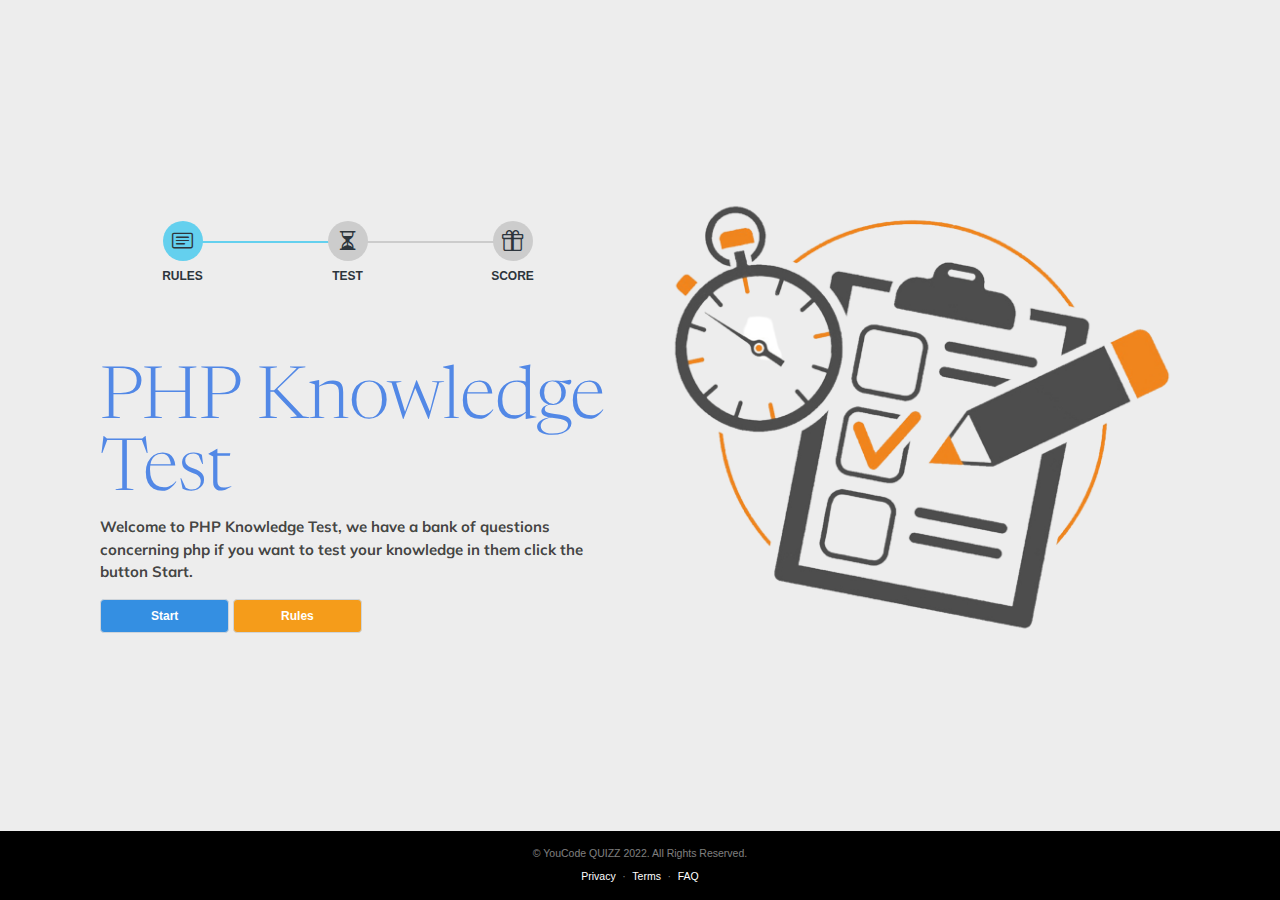
==== commit 9651b6d0: "countdown timer completed" ====
--- a/index.html
+++ b/index.html
@@ -33,7 +33,7 @@
                                   <div class="step-name">TEST</div>
                                 </div>
                                 <div class="stepper-item active">
-                                  <div class="step-counter"><i class="bi bi-clipboard-fill fs-3"></i></div>
+                                  <div class="step-counter"><i class="bi bi-gift fs-3"></i></div>
                                   <div class="step-name">SCORE</div>
                                 </div>
                               </div>
@@ -67,16 +67,16 @@
         <!-- RULES MODAL -->
 <div class="modal fade" id="modal-rules">
     <div class="modal-dialog">
-        <div class="modal-content" style="background-color: #f1f2f3;">
-                <div class="modal-header d-flex justify-content-center" style="background-color: #f1f2f3; border: none;"></div>
+        <div class="modal-content" style="background-image: url(./assets/img/color.jpg);">
+                <div class="modal-header d-flex justify-content-center" style="border: none;"></div>
                 <h1 class="text-center fw-bold">RULES</h1>
-                <div class="modal-body" id="view-body" style="background-color: #f1f2f3;">
+                <div class="modal-body" id="view-body">
                     <p>- The contestant have to answer 10 Questions in PHP.</p>
                     <p>- Each question has a time limit of 30 seconds before passing to the next one</p>
                     <p>- With each correct question you get points.</p>
-                    <p>- Good Luck 😁😁</p>
+                    <p>- 😁😁 Good Luck 😁😁</p>
                 </div>
-                <div class="modal-footer" style="background-color: #f1f2f3; border: none">
+                <div class="modal-footer" style="border: none">
                     <button type="button" class="btn btn-primary border rounded" data-bs-dismiss="modal">
                         OK
                     </button>
--- a/assets/sass/style.css
+++ b/assets/sass/style.css
@@ -62,7 +62,7 @@
   display: none;
 }
 
-.choice-container {
+.option-container {
   display: flex;
   margin-bottom: 0.5rem;
   width: 100%;
@@ -71,19 +71,19 @@
   font-size: 1.2rem;
   min-width: 4rem;
 }
-.choice-container:hover {
+.option-container:hover {
   cursor: pointer;
   box-shadow: 0 0.4rem 1.4rem 0 rgb(127, 127, 211);
   transform: scale(1.02);
   transform: transform 100ms;
 }
 
-.choice-prefix {
+.option-letter {
   padding: 1rem 1.1rem;
   color: white;
 }
 
-.choice-text {
+.option-text {
   padding: 1rem;
   width: 100%;
 }
@@ -96,17 +96,17 @@
   background: linear-gradient(32deg, rgb(216, 78, 78), rgb(235, 61, 61) 100%);
 }
 
-#hud {
+#box {
   display: flex;
   justify-content: space-between;
 }
 
-.hud-prefix {
+.box-para {
   text-align: center;
   font-size: 1.1rem;
 }
 
-.hud-main-text {
+.box-text {
   text-align: center;
   color: rgb(145, 145, 198);
 }
@@ -206,7 +206,7 @@
 }
 
 @media screen and (max-width: 768px) {
-  .choice-container {
+  .option-container {
     min-width: 2rem;
   }
 }/*# sourceMappingURL=style.css.map */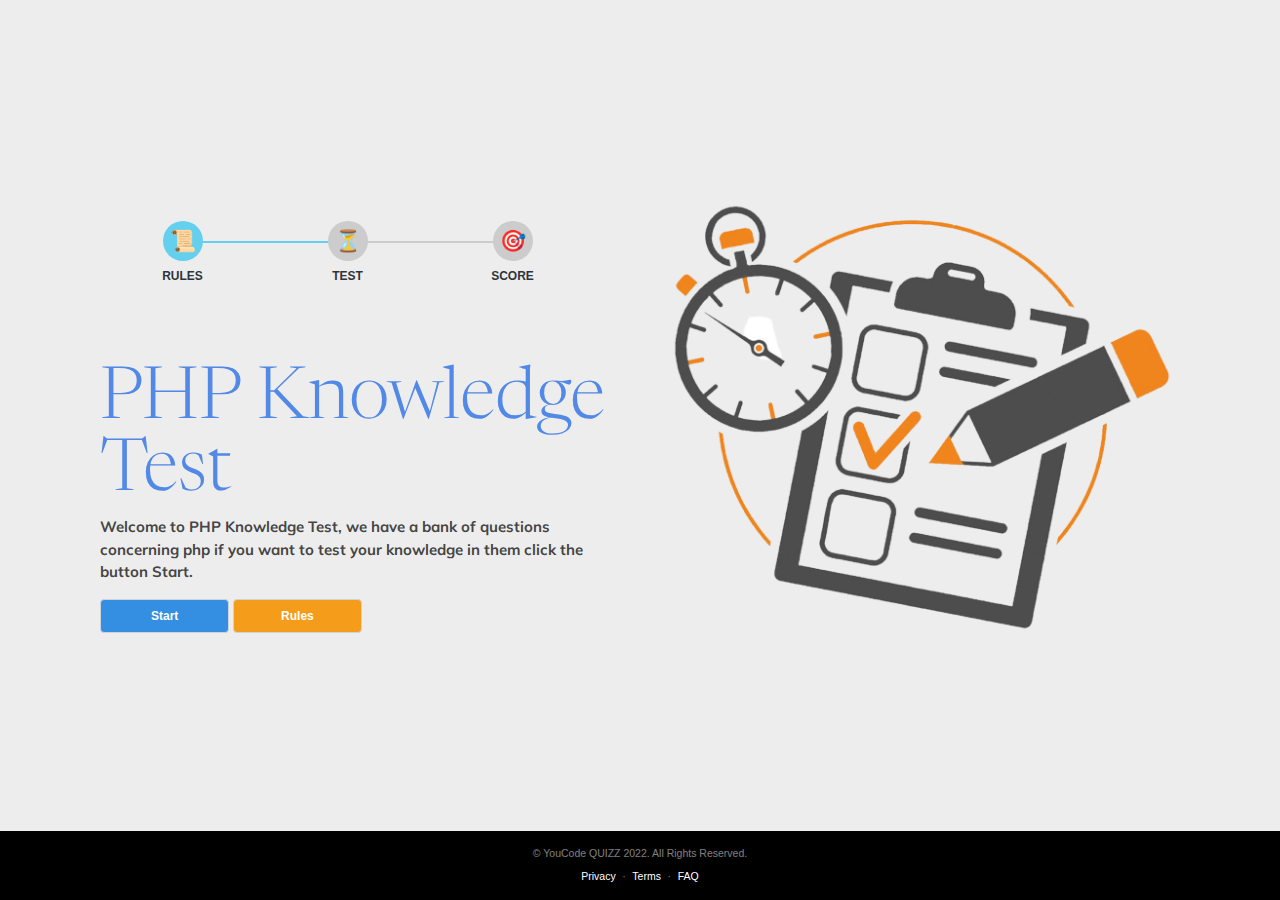
==== commit 950afce1: "changed the questions array structure" ====
--- a/index.html
+++ b/index.html
@@ -25,15 +25,15 @@
                         <div class="mb-5 mb-lg-0 text-center text-lg-start">
                             <div class="stepper-wrapper me-4 mt-4">
                                 <div class="stepper-item completed active">
-                                  <div class="step-counter"><i class="bi bi-card-text fs-3"></i></div>
+                                    <div class="step-counter fs-3">📜</div>
                                   <div class="step-name">RULES</div>
                                 </div>
                                 <div class="stepper-item active">
-                                  <div class="step-counter"><i class="bi bi-hourglass-split fs-3"></i></div>
+                                    <div class="step-counter fs-3">⏳</div>
                                   <div class="step-name">TEST</div>
                                 </div>
                                 <div class="stepper-item active">
-                                  <div class="step-counter"><i class="bi bi-gift fs-3"></i></div>
+                                    <div class="step-counter fs-3">🎯</div>
                                   <div class="step-name">SCORE</div>
                                 </div>
                               </div>
@@ -71,15 +71,13 @@
                 <div class="modal-header d-flex justify-content-center" style="border: none;"></div>
                 <h1 class="text-center fw-bold">RULES</h1>
                 <div class="modal-body" id="view-body">
-                    <p>- The contestant have to answer 10 Questions in PHP.</p>
-                    <p>- Each question has a time limit of 30 seconds before passing to the next one</p>
-                    <p>- With each correct question you get points.</p>
-                    <p>- 😁😁 Good Luck 😁😁</p>
+                    <h5>💡 The contestant have to answer 10 Questions in PHP.</h5>
+                    <h5>💡 Each question has a time limit of 30 seconds</h5>
+                    <h5>💡 With each correct question you get points.</h5>
+                    <h5 class="text-center mt-4">  😁😁 Good Luck 😁😁</h5>
                 </div>
                 <div class="modal-footer" style="border: none">
-                    <button type="button" class="btn btn-primary border rounded" data-bs-dismiss="modal">
-                        OK
-                    </button>
+                <button type="button" class="btn btn-primary border rounded" data-bs-dismiss="modal">OK</button>
         </div>
     </div>
 </div>
--- a/assets/sass/style.css
+++ b/assets/sass/style.css
@@ -70,6 +70,7 @@
   background: rgb(145, 145, 198);
   font-size: 1.2rem;
   min-width: 4rem;
+  height: 3.4rem;
 }
 .option-container:hover {
   cursor: pointer;
@@ -103,7 +104,7 @@
 
 .box-para {
   text-align: center;
-  font-size: 1.1rem;
+  font-size: 1.5rem;
 }
 
 .box-text {
